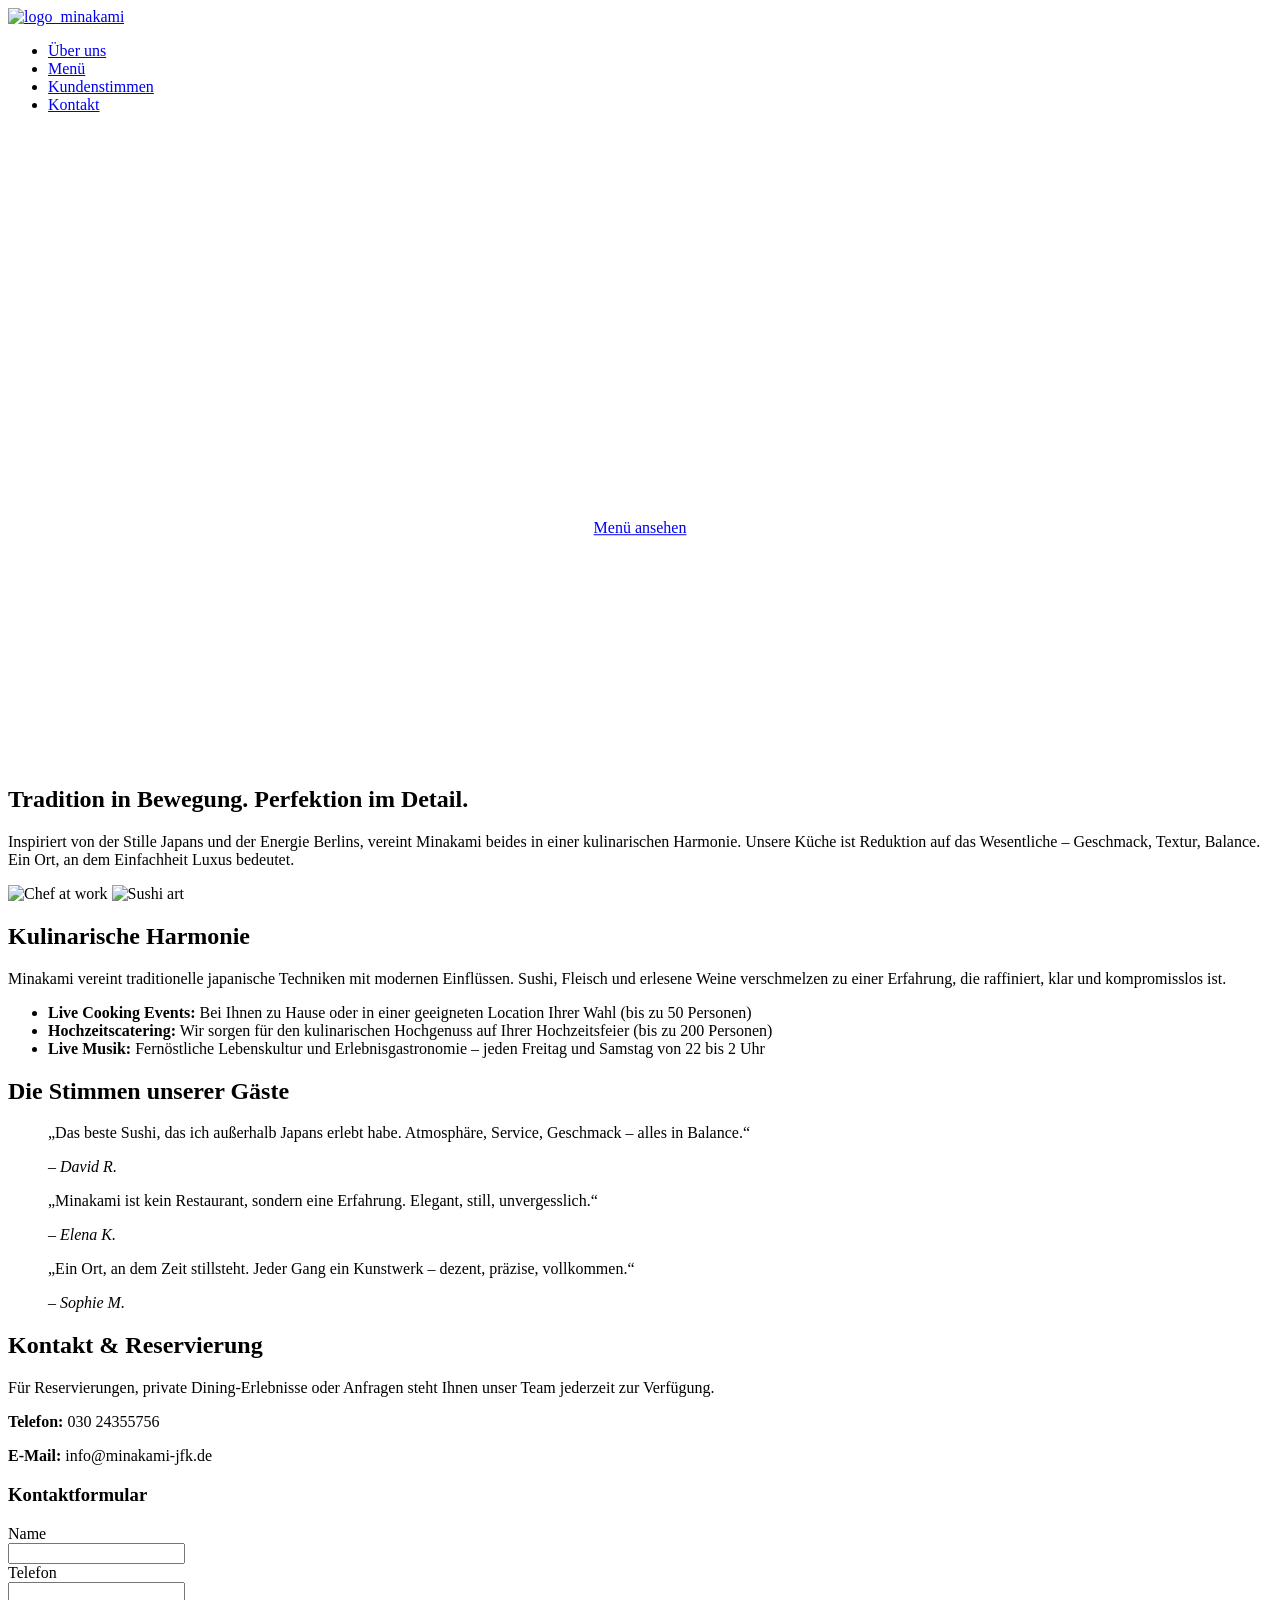
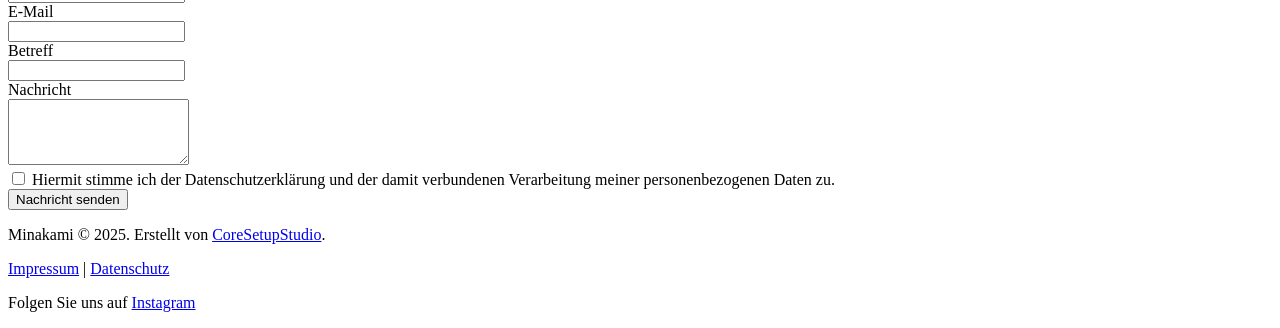
==== index.html @ 7e8dc441 "Update index.html" ====
<!doctype html>
<html lang="de" prefix="og: https://ogp.me/ns#">
<head>
    <meta charset="UTF-8">
    <meta name="viewport" content="width=device-width, initial-scale=1">
    <link rel="profile" href="https://gmpg.org/xfn/11">

    <!-- Suchmaschinen-Optimierung durch Rank Math PRO - https://rankmath.com/ -->
    <title>Start - Minakami</title>
    <link data-rocket-prefetch href="https://fonts.googleapis.com" rel="dns-prefetch">
    <link data-rocket-prefetch href="https://www.google.com" rel="dns-prefetch">
    <meta name="description" content="Exzellenz in ihrer reinsten Form."/>
    <meta name="robots" content="index, follow, max-snippet:-1, max-video-preview:-1, max-image-preview:large"/>
    <link rel="canonical" href="https://www.minakami-jfk.de/" />
    <meta property="og:locale" content="de_DE" />
    <meta property="og:type" content="website" />
    <meta property="og:title" content="Start - Minakami" />
    <meta property="og:description" content="Exzellenz in ihrer reinsten Form." />
    <meta property="og:url" content="https://www.minakami-jfk.de/" />
    <meta property="og:site_name" content="Minakami Japanese Fine Dining" />
    <meta property="og:updated_time" content="2026-02-27T21:55:17+01:00" />
    <meta property="article:published_time" content="2025-10-24T11:38:29+02:00" />
    <meta property="article:modified_time" content="2026-02-27T21:55:17+01:00" />
    <meta name="twitter:card" content="summary_large_image" />
    <meta name="twitter:title" content="Start - Minakami" />
    <meta name="twitter:description" content="Exzellenz in ihrer reinsten Form." />
    <meta name="twitter:label1" content="Verfasst von" />
    <meta name="twitter:data1" content="minakami" />
    <meta name="twitter:label2" content="Lesedauer" />
    <meta name="twitter:data2" content="2 Minuten" />

    <!-- External CSS and fonts loaded from the original site -->
    <link rel="stylesheet" id="hello-elementor-css" href="https://www.minakami-jfk.de/wp-content/themes/hello-elementor/assets/css/theme.css" media="all" />
    <link rel="stylesheet" id="hello-elementor-header-footer-css" href="https://www.minakami-jfk.de/wp-content/themes/hello-elementor/assets/css/header-footer.css" media="all" />
    <link rel="stylesheet" id="elementor-frontend-css" href="https://www.minakami-jfk.de/wp-content/plugins/elementor/assets/css/frontend.min.css" media="all" />
    <link rel="stylesheet" id="elementor-post-51-css" href="https://www.minakami-jfk.de/wp-content/uploads/elementor/css/post-51.css" media="all" />
    <!-- You may add additional CSS links here as needed -->

</head>
<body class="home">
<header>
    <!-- Logo -->
    <a href="https://www.minakami-jfk.de">
        <img src="https://www.minakami-jfk.de/wp-content/uploads/elementor/thumbs/logo_minakami-rd25im71n0nqe51sbo5ex7lgq87cme4g0re6i6dslc.png" title="logo_minakami" alt="logo_minakami" loading="lazy" />
    </a>
    <!-- Navigation menu -->
    <nav>
        <ul>
            <li><a href="#about">Über uns</a></li>
            <li><a href="#menu">Menü</a></li>
            <li><a href="#reviews">Kundenstimmen</a></li>
            <li><a href="#contact">Kontakt</a></li>
        </ul>
    </nav>
</header>

<main>
    <!-- Hero section with background video -->
    <section id="hero" style="position: relative; overflow: hidden;">
        <video autoplay muted loop playsinline style="width:100%; height:100%; object-fit:cover;">
            <source src="https://www.minakami-jfk.de/wp-content/uploads/2025/10/sushi-1080p-2025-08-28-11-09-40-utc.mp4" type="video/mp4" />
        </video>
        <div style="position: absolute; top: 50%; left: 50%; transform: translate(-50%, -50%); text-align:center; color:#fff;">
            <h3>The Essence of Japanese Fusion</h3>
            <h1>Exzellenz in ihrer reinsten Form.</h1>
            <p>Minakami verbindet traditionelle japanische Kochkunst mit moderner Raffinesse. Jedes Gericht ist eine Hommage an Perfektion – geschaffen für jene, die das Besondere suchen.</p>
            <a class="button" href="https://www.minakami-jfk.de/wp-content/uploads/2025/11/Minakami-Speisekarte.pdf" target="_blank">Menü ansehen</a>
        </div>
    </section>

    <!-- About section -->
    <section id="about">
        <h2>Tradition in Bewegung. Perfektion im Detail.</h2>
        <p>Inspiriert von der Stille Japans und der Energie Berlins, vereint Minakami beides in einer kulinarischen Harmonie. Unsere Küche ist Reduktion auf das Wesentliche – Geschmack, Textur, Balance. Ein Ort, an dem Einfachheit Luxus bedeutet.</p>
        <img src="https://www.minakami-jfk.de/wp-content/uploads/2025/10/n5gWB1hw.webp" alt="Chef at work" style="max-width:100%; height:auto;" />
        <img src="https://www.minakami-jfk.de/wp-content/uploads/2025/10/IMG_9687-als-Smartobjekt-1-723x1024-1.jpeg" alt="Sushi art" style="max-width:100%; height:auto;" />
    </section>

    <!-- Services section -->
    <section id="services">
        <h2>Kulinarische Harmonie</h2>
        <p>Minakami vereint traditionelle japanische Techniken mit modernen Einflüssen. Sushi, Fleisch und erlesene Weine verschmelzen zu einer Erfahrung, die raffiniert, klar und kompromisslos ist.</p>
        <ul>
            <li><strong>Live Cooking Events:</strong> Bei Ihnen zu Hause oder in einer geeigneten Location Ihrer Wahl (bis zu 50 Personen)</li>
            <li><strong>Hochzeitscatering:</strong> Wir sorgen für den kulinarischen Hochgenuss auf Ihrer Hochzeitsfeier (bis zu 200 Personen)</li>
            <li><strong>Live Musik:</strong> Fernöstliche Lebenskultur und Erlebnisgastronomie – jeden Freitag und Samstag von 22 bis 2 Uhr</li>
        </ul>
    </section>

    <!-- Reviews section -->
    <section id="reviews">
        <h2>Die Stimmen unserer Gäste</h2>
        <blockquote>
            <p>„Das beste Sushi, das ich außerhalb Japans erlebt habe. Atmosphäre, Service, Geschmack – alles in Balance.“</p>
            <cite>– David R.</cite>
        </blockquote>
        <blockquote>
            <p>„Minakami ist kein Restaurant, sondern eine Erfahrung. Elegant, still, unvergesslich.“</p>
            <cite>– Elena K.</cite>
        </blockquote>
        <blockquote>
            <p>„Ein Ort, an dem Zeit stillsteht. Jeder Gang ein Kunstwerk – dezent, präzise, vollkommen.“</p>
            <cite>– Sophie M.</cite>
        </blockquote>
    </section>

    <!-- Contact section -->
    <section id="contact">
        <h2>Kontakt &amp; Reservierung</h2>
        <p>Für Reservierungen, private Dining-Erlebnisse oder Anfragen steht Ihnen unser Team jederzeit zur Verfügung.</p>
        <p><strong>Telefon:</strong> 030 24355756</p>
        <p><strong>E-Mail:</strong> info@minakami-jfk.de</p>
        <h3>Kontaktformular</h3>
        <form action="#" method="post">
            <label>Name<br><input type="text" name="name" /></label><br>
            <label>Telefon<br><input type="tel" name="phone" /></label><br>
            <label>E-Mail<br><input type="email" name="email" required /></label><br>
            <label>Betreff<br><input type="text" name="subject" required /></label><br>
            <label>Nachricht<br><textarea name="message" rows="4"></textarea></label><br>
            <label><input type="checkbox" name="privacy" required /> Hiermit stimme ich der Datenschutzerklärung und der damit verbundenen Verarbeitung meiner personenbezogenen Daten zu.</label><br>
            <button type="submit">Nachricht senden</button>
        </form>
    </section>
</main>

<footer>
    <p>Minakami © 2025. Erstellt von <a href="https://coresetup.studio.de" target="_blank">CoreSetupStudio</a>.</p>
    <p><a href="https://www.minakami-jfk.de/impressum/">Impressum</a> | <a href="https://www.minakami-jfk.de/datenschutz/">Datenschutz</a></p>
    <p>Folgen Sie uns auf <a href="https://www.instagram.com/minakami_berlin/" target="_blank">Instagram</a></p>
</footer>

</body>
</html>
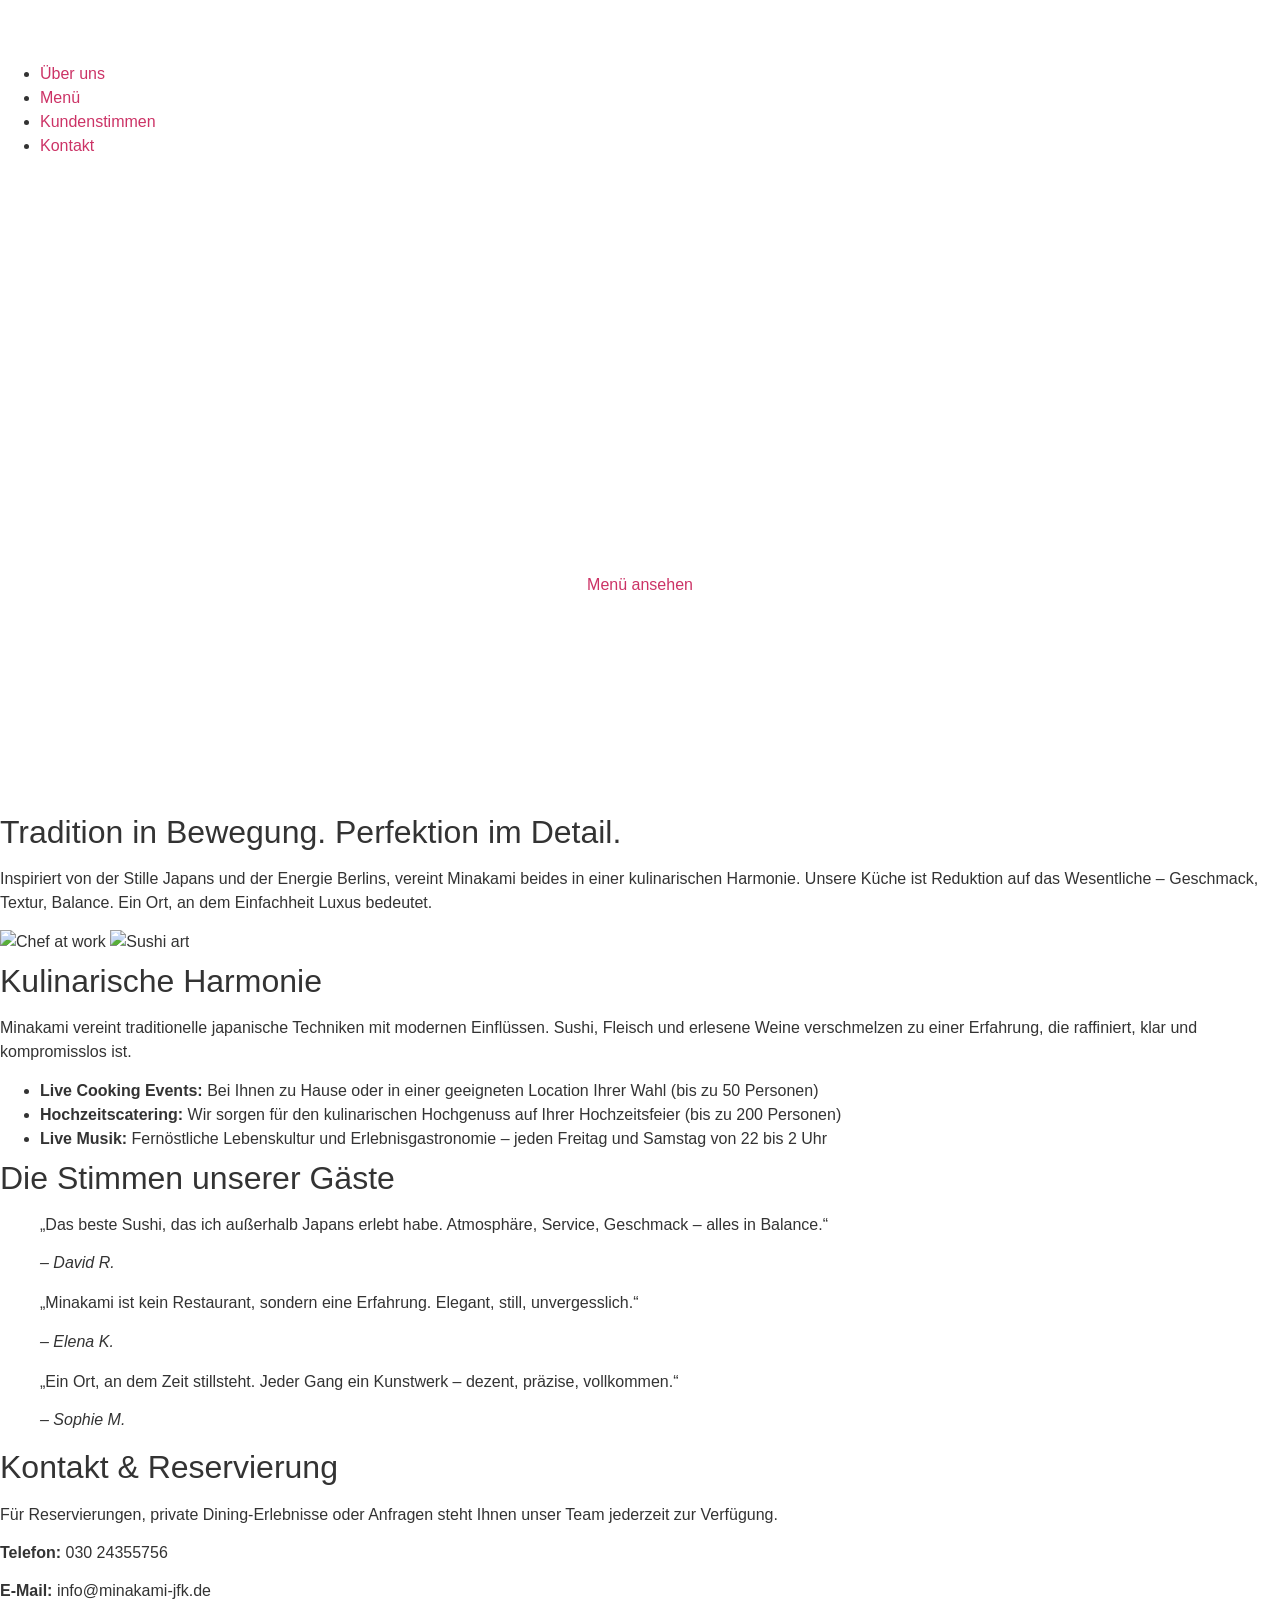
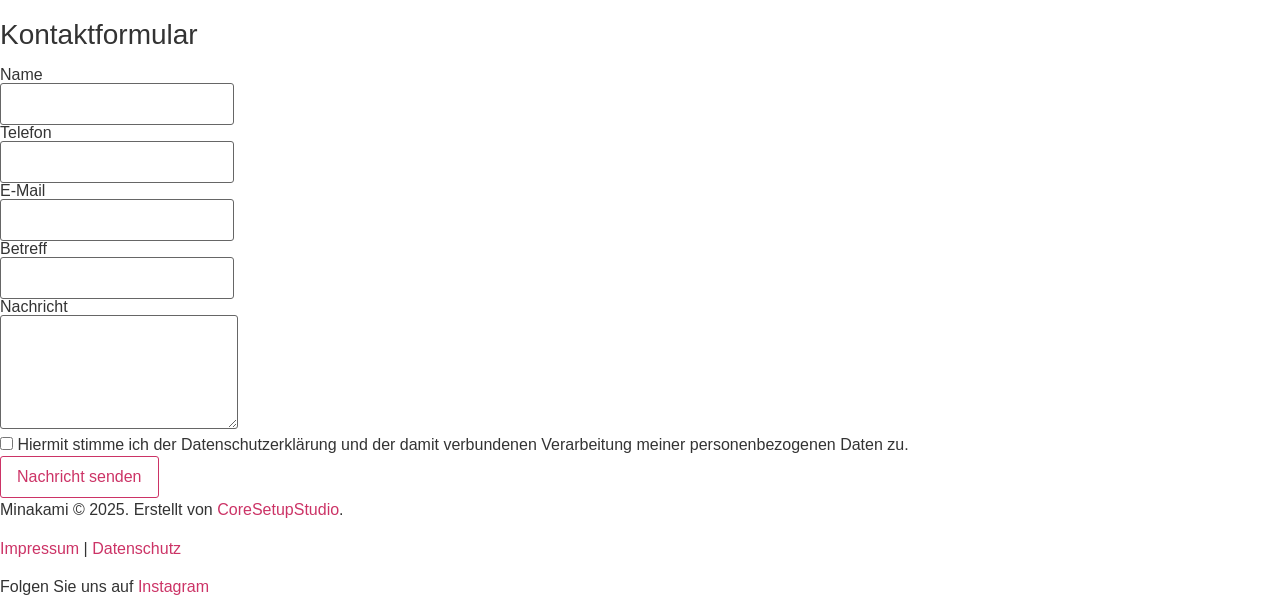
==== commit 1ffa9500: "Update index.html" ====
--- a/index.html
+++ b/index.html
@@ -30,10 +30,10 @@
     <meta name="twitter:data2" content="2 Minuten" />
 
     <!-- External CSS and fonts loaded from the original site -->
-    <link rel="stylesheet" id="hello-elementor-css" href="https://www.minakami-jfk.de/wp-content/themes/hello-elementor/assets/css/theme.css" media="all" />
-    <link rel="stylesheet" id="hello-elementor-header-footer-css" href="https://www.minakami-jfk.de/wp-content/themes/hello-elementor/assets/css/header-footer.css" media="all" />
-    <link rel="stylesheet" id="elementor-frontend-css" href="https://www.minakami-jfk.de/wp-content/plugins/elementor/assets/css/frontend.min.css" media="all" />
-    <link rel="stylesheet" id="elementor-post-51-css" href="https://www.minakami-jfk.de/wp-content/uploads/elementor/css/post-51.css" media="all" />
+    <link rel="stylesheet" id="hello-elementor-css" href="assets/css/theme.css" media="all" />
+    <link rel="stylesheet" id="hello-elementor-header-footer-css" href="assets/css/header-footer.css" media="all" />
+    <link rel="stylesheet" id="elementor-frontend-css" href="assets/css/frontend.min.css" media="all" />
+    <link rel="stylesheet" id="elementor-post-51-css" href="assets/css/post-51.css" media="all" />
     <!-- You may add additional CSS links here as needed -->
 
 </head>
@@ -41,7 +41,7 @@
 <header>
     <!-- Logo -->
     <a href="https://www.minakami-jfk.de">
-        <img src="https://www.minakami-jfk.de/wp-content/uploads/elementor/thumbs/logo_minakami-rd25im71n0nqe51sbo5ex7lgq87cme4g0re6i6dslc.png" title="logo_minakami" alt="logo_minakami" loading="lazy" />
+        <img src="assets/images/logo_minakami.png" title="logo_minakami" alt="logo_minakami" loading="lazy" />
     </a>
     <!-- Navigation menu -->
     <nav>
--- a/assets/css/theme.css
+++ b/assets/css/theme.css
@@ -0,0 +1,339 @@
+.comments-area a,
+.page-content a {
+  text-decoration: underline;
+}
+
+.alignright {
+  float: right;
+  margin-left: 1rem;
+}
+
+.alignleft {
+  float: left;
+  margin-right: 1rem;
+}
+
+.aligncenter {
+  clear: both;
+  display: block;
+  margin-inline: auto;
+}
+
+.alignwide {
+  margin-inline: -80px;
+}
+
+.alignfull {
+  margin-inline: calc(50% - 50vw);
+  max-width: 100vw;
+}
+
+.alignfull,
+.alignfull img {
+  width: 100vw;
+}
+
+.wp-caption {
+  margin-block-end: 1.25rem;
+  max-width: 100%;
+}
+
+.wp-caption.alignleft {
+  margin: 5px 20px 20px 0;
+}
+
+.wp-caption.alignright {
+  margin: 5px 0 20px 20px;
+}
+
+.wp-caption img {
+  display: block;
+  margin-inline: auto;
+}
+
+.wp-caption-text {
+  margin: 0;
+}
+
+.gallery-caption {
+  display: block;
+  font-size: 0.8125rem;
+  line-height: 1.5;
+  margin: 0;
+  padding: 0.75rem;
+}
+
+.pagination {
+  display: flex;
+  justify-content: space-between;
+  margin: 20px auto;
+}
+
+.sticky {
+  display: block;
+  position: relative;
+}
+
+.bypostauthor {
+  font-size: inherit;
+}
+
+.hide {
+  display: none !important;
+}
+
+.post-password-form {
+  margin: 50px auto;
+  max-width: 500px;
+}
+
+.post-password-form p {
+  align-items: flex-end;
+  display: flex;
+  width: 100%;
+}
+
+.post-password-form [type=submit] {
+  margin-inline-start: 3px;
+}
+
+.screen-reader-text {
+  clip: rect(1px, 1px, 1px, 1px);
+  height: 1px;
+  overflow: hidden;
+  position: absolute !important;
+  width: 1px;
+  word-wrap: normal !important;
+}
+
+.screen-reader-text:focus {
+  background-color: #eee;
+  clip: auto !important;
+  clip-path: none;
+  color: #333;
+  display: block;
+  font-size: 1rem;
+  height: auto;
+  left: 5px;
+  line-height: normal;
+  padding: 12px 24px;
+  text-decoration: none;
+  top: 5px;
+  width: auto;
+  z-index: 100000;
+}
+
+.post .entry-title a {
+  text-decoration: none;
+}
+
+.post .wp-post-image {
+  max-height: 500px;
+  -o-object-fit: cover;
+  object-fit: cover;
+  width: 100%;
+}
+
+@media (max-width: 991px) {
+  .post .wp-post-image {
+    max-height: 400px;
+  }
+}
+
+@media (max-width: 575px) {
+  .post .wp-post-image {
+    max-height: 300px;
+  }
+}
+
+#comments .comment-list {
+  font-size: 0.9em;
+  list-style: none;
+  margin: 0;
+  padding: 0;
+}
+
+#comments .comment,
+#comments .pingback {
+  position: relative;
+}
+
+#comments .comment .comment-body,
+#comments .pingback .comment-body {
+  border-block-end: 1px solid #ccc;
+  display: flex;
+  flex-direction: column;
+  padding-block-end: 30px;
+  padding-block-start: 30px;
+  padding-inline-end: 0;
+  padding-inline-start: 60px;
+}
+
+#comments .comment .avatar,
+#comments .pingback .avatar {
+  border-radius: 50%;
+  left: 0;
+  margin-inline-end: 10px;
+  position: absolute;
+}
+
+body.rtl #comments .comment .avatar,
+body.rtl #comments .pingback .avatar,
+html[dir=rtl] #comments .comment .avatar,
+html[dir=rtl] #comments .pingback .avatar {
+  left: auto;
+  right: 0;
+}
+
+#comments .comment-meta {
+  display: flex;
+  justify-content: space-between;
+  margin-block-end: 0.9rem;
+}
+
+#comments .comment-metadata,
+#comments .reply {
+  font-size: 11px;
+  line-height: 1;
+}
+
+#comments .children {
+  list-style: none;
+  margin: 0;
+  padding-inline-start: 30px;
+  position: relative;
+}
+
+#comments .children li:last-child {
+  padding-block-end: 0;
+}
+
+#comments ol.comment-list .children:before {
+  content: "↪";
+  display: inline-block;
+  font-size: 1em;
+  font-weight: 400;
+  left: 0;
+  line-height: 100%;
+  position: absolute;
+  top: 45px;
+  width: auto;
+}
+
+body.rtl #comments ol.comment-list .children:before,
+html[dir=rtl] #comments ol.comment-list .children:before {
+  content: "↩";
+  left: auto;
+  right: 0;
+}
+
+@media (min-width: 768px) {
+  #comments .comment-author,
+  #comments .comment-metadata {
+    line-height: 1;
+  }
+}
+
+@media (max-width: 767px) {
+  #comments .comment .comment-body {
+    padding: 30px 0;
+  }
+  #comments .children {
+    padding-inline-start: 20px;
+  }
+  #comments .comment .avatar {
+    float: left;
+    position: inherit;
+  }
+  body.rtl #comments .comment .avatar,
+  html[dir=rtl] #comments .comment .avatar {
+    float: right;
+  }
+}
+
+.page-header .entry-title,
+.site-footer .footer-inner,
+.site-footer:not(.dynamic-footer),
+.site-header .header-inner,
+.site-header:not(.dynamic-header),
+body:not([class*=elementor-page-]) .site-main {
+  margin-inline-end: auto;
+  margin-inline-start: auto;
+  width: 100%;
+}
+
+@media (max-width: 575px) {
+  .page-header .entry-title,
+  .site-footer .footer-inner,
+  .site-footer:not(.dynamic-footer),
+  .site-header .header-inner,
+  .site-header:not(.dynamic-header),
+  body:not([class*=elementor-page-]) .site-main {
+    padding-inline-end: 10px;
+    padding-inline-start: 10px;
+  }
+}
+
+@media (min-width: 576px) {
+  .page-header .entry-title,
+  .site-footer .footer-inner,
+  .site-footer:not(.dynamic-footer),
+  .site-header .header-inner,
+  .site-header:not(.dynamic-header),
+  body:not([class*=elementor-page-]) .site-main {
+    max-width: 500px;
+  }
+  .site-footer.footer-full-width .footer-inner,
+  .site-header.header-full-width .header-inner {
+    max-width: 100%;
+  }
+}
+
+@media (min-width: 768px) {
+  .page-header .entry-title,
+  .site-footer .footer-inner,
+  .site-footer:not(.dynamic-footer),
+  .site-header .header-inner,
+  .site-header:not(.dynamic-header),
+  body:not([class*=elementor-page-]) .site-main {
+    max-width: 600px;
+  }
+  .site-footer.footer-full-width,
+  .site-header.header-full-width {
+    max-width: 100%;
+  }
+}
+
+@media (min-width: 992px) {
+  .page-header .entry-title,
+  .site-footer .footer-inner,
+  .site-footer:not(.dynamic-footer),
+  .site-header .header-inner,
+  .site-header:not(.dynamic-header),
+  body:not([class*=elementor-page-]) .site-main {
+    max-width: 800px;
+  }
+  .site-footer.footer-full-width,
+  .site-header.header-full-width {
+    max-width: 100%;
+  }
+}
+
+@media (min-width: 1200px) {
+  .page-header .entry-title,
+  .site-footer .footer-inner,
+  .site-footer:not(.dynamic-footer),
+  .site-header .header-inner,
+  .site-header:not(.dynamic-header),
+  body:not([class*=elementor-page-]) .site-main {
+    max-width: 1140px;
+  }
+  .site-footer.footer-full-width,
+  .site-header.header-full-width {
+    max-width: 100%;
+  }
+}
+
+.site-header + .elementor {
+  min-height: calc(100vh - 320px);
+}
--- a/assets/css/header-footer.css
+++ b/assets/css/header-footer.css
@@ -0,0 +1,336 @@
+.site-header {
+  display: flex;
+  flex-wrap: wrap;
+  justify-content: space-between;
+  padding-block-end: 1rem;
+  padding-block-start: 1rem;
+  position: relative;
+}
+.site-header .site-title {
+  font-size: 2.5rem;
+  font-weight: 500;
+  line-height: 1.2;
+}
+.site-header .site-branding {
+  display: flex;
+  flex-direction: column;
+  gap: 0.5rem;
+  justify-content: center;
+}
+.site-header .header-inner {
+  display: flex;
+  flex-wrap: wrap;
+  justify-content: space-between;
+}
+.site-header .header-inner .custom-logo-link {
+  display: block;
+}
+.site-header .header-inner .site-branding .site-description,
+.site-header .header-inner .site-branding .site-title {
+  margin: 0;
+}
+.site-header .header-inner .site-branding .site-logo img {
+  display: block;
+}
+.site-header .header-inner .site-branding.show-logo .site-title,
+.site-header .header-inner .site-branding.show-title .site-logo {
+  display: none !important;
+}
+.site-header.header-inverted .header-inner {
+  flex-direction: row-reverse;
+}
+.site-header.header-inverted .header-inner .site-branding {
+  text-align: end;
+}
+.site-header.header-stacked .header-inner {
+  align-items: center;
+  flex-direction: column;
+  text-align: center;
+}
+
+.site-footer {
+  padding-block-end: 1rem;
+  padding-block-start: 1rem;
+  position: relative;
+}
+.site-footer .site-title {
+  font-size: 1.5rem;
+  font-weight: 500;
+  line-height: 1.2;
+}
+.site-footer .site-branding {
+  display: flex;
+  flex-direction: column;
+  gap: 0.5rem;
+  justify-content: center;
+}
+.site-footer .footer-inner {
+  display: flex;
+  flex-wrap: wrap;
+  justify-content: space-between;
+}
+.site-footer .footer-inner .custom-logo-link {
+  display: block;
+}
+.site-footer .footer-inner .site-branding .site-description,
+.site-footer .footer-inner .site-branding .site-title {
+  margin: 0;
+}
+.site-footer .footer-inner .site-branding .site-logo img {
+  display: block;
+}
+.site-footer .footer-inner .site-branding.show-logo .site-title,
+.site-footer .footer-inner .site-branding.show-title .site-logo {
+  display: none !important;
+}
+.site-footer .footer-inner .copyright {
+  align-items: center;
+  display: flex;
+  justify-content: flex-end;
+}
+.site-footer .footer-inner .copyright p {
+  margin: 0;
+}
+.site-footer.footer-inverted .footer-inner {
+  flex-direction: row-reverse;
+}
+.site-footer.footer-inverted .footer-inner .site-branding {
+  text-align: end;
+}
+.site-footer.footer-stacked .footer-inner {
+  align-items: center;
+  flex-direction: column;
+  text-align: center;
+}
+.site-footer.footer-stacked .footer-inner .site-branding .site-title {
+  text-align: center;
+}
+.site-footer.footer-stacked .footer-inner .site-navigation .menu {
+  padding: 0;
+}
+
+@media (max-width: 576px) {
+  .site-footer:not(.footer-stacked) .footer-inner .copyright,
+  .site-footer:not(.footer-stacked) .footer-inner .site-branding,
+  .site-footer:not(.footer-stacked) .footer-inner .site-navigation {
+    display: block;
+    max-width: none;
+    text-align: center;
+    width: 100%;
+  }
+  .site-footer .footer-inner .site-navigation ul.menu {
+    justify-content: center;
+  }
+  .site-footer .footer-inner .site-navigation ul.menu li {
+    display: inline-block;
+  }
+}
+
+.site-header.header-stacked .site-navigation-toggle-holder {
+  justify-content: center;
+  max-width: 100%;
+}
+.site-header.menu-layout-dropdown .site-navigation {
+  display: none;
+}
+
+.site-navigation-toggle-holder {
+  align-items: center;
+  display: flex;
+  padding: 8px 15px;
+}
+.site-navigation-toggle-holder .site-navigation-toggle {
+  align-items: center;
+  background-color: rgba(0, 0, 0, 0.05);
+  border: 0 solid;
+  border-radius: 3px;
+  color: #494c4f;
+  cursor: pointer;
+  display: flex;
+  justify-content: center;
+  padding: 0.5rem;
+}
+.site-navigation-toggle-holder .site-navigation-toggle-icon {
+  display: block;
+  width: 1.25rem;
+}
+.site-navigation-toggle-holder .site-navigation-toggle-icon:after,
+.site-navigation-toggle-holder .site-navigation-toggle-icon:before {
+  background-color: currentColor;
+  border-radius: 3px;
+  content: "";
+  display: block;
+  height: 3px;
+  transition: all 0.2s ease-in-out;
+}
+.site-navigation-toggle-holder .site-navigation-toggle-icon:before {
+  box-shadow: 0 0.35rem 0 currentColor;
+  margin-block-end: 0.5rem;
+}
+.site-navigation-toggle-holder .site-navigation-toggle[aria-expanded=true] .site-navigation-toggle-icon:before {
+  box-shadow: none;
+  transform: translateY(0.35rem) rotate(45deg);
+}
+.site-navigation-toggle-holder .site-navigation-toggle[aria-expanded=true] .site-navigation-toggle-icon:after {
+  transform: translateY(-0.35rem) rotate(-45deg);
+}
+
+.site-navigation {
+  align-items: center;
+  display: flex;
+}
+.site-navigation ul.menu,
+.site-navigation ul.menu ul {
+  list-style-type: none;
+  padding: 0;
+}
+.site-navigation ul.menu {
+  display: flex;
+  flex-wrap: wrap;
+}
+.site-navigation ul.menu li {
+  display: flex;
+  position: relative;
+}
+.site-navigation ul.menu li a {
+  display: block;
+  padding: 8px 15px;
+}
+.site-navigation ul.menu li.menu-item-has-children {
+  padding-inline-end: 15px;
+}
+.site-navigation ul.menu li.menu-item-has-children:after {
+  align-items: center;
+  color: #666;
+  content: "▾";
+  display: flex;
+  font-size: 1.5em;
+  justify-content: center;
+  text-decoration: none;
+}
+.site-navigation ul.menu li.menu-item-has-children:focus-within > ul {
+  display: block;
+}
+.site-navigation ul.menu li ul {
+  background: #fff;
+  display: none;
+  left: 0;
+  min-width: 150px;
+  position: absolute;
+  top: 100%;
+  z-index: 2;
+}
+.site-navigation ul.menu li ul li {
+  border-block-end: 1px solid #eee;
+}
+.site-navigation ul.menu li ul li:last-child {
+  border-block-end: none;
+}
+.site-navigation ul.menu li ul li.menu-item-has-children a {
+  flex-grow: 1;
+}
+.site-navigation ul.menu li ul li.menu-item-has-children:after {
+  transform: translateY(-50%) rotate(-90deg);
+}
+.site-navigation ul.menu li ul ul {
+  left: 100%;
+  top: 0;
+}
+.site-navigation ul.menu li:hover > ul {
+  display: block;
+}
+
+footer .site-navigation ul.menu li ul {
+  bottom: 100%;
+  top: auto;
+}
+footer .site-navigation ul.menu li ul ul {
+  bottom: 0;
+}
+footer .site-navigation ul.menu a {
+  padding: 5px 15px;
+}
+
+.site-navigation-dropdown {
+  bottom: 0;
+  left: 0;
+  margin-block-start: 10px;
+  position: absolute;
+  transform-origin: top;
+  transition: max-height 0.3s, transform 0.3s;
+  width: 100%;
+  z-index: 10000;
+}
+.site-navigation-toggle-holder:not(.elementor-active) + .site-navigation-dropdown {
+  max-height: 0;
+  transform: scaleY(0);
+}
+.site-navigation-toggle-holder.elementor-active + .site-navigation-dropdown {
+  max-height: 100vh;
+  transform: scaleY(1);
+}
+.site-navigation-dropdown ul {
+  padding: 0;
+}
+.site-navigation-dropdown ul.menu {
+  background: #fff;
+  margin: 0;
+  padding: 0;
+  position: absolute;
+  width: 100%;
+}
+.site-navigation-dropdown ul.menu li {
+  display: block;
+  position: relative;
+  width: 100%;
+}
+.site-navigation-dropdown ul.menu li a {
+  background: #fff;
+  box-shadow: inset 0 -1px 0 rgba(0, 0, 0, 0.102);
+  color: #55595c;
+  display: block;
+  padding: 20px;
+}
+.site-navigation-dropdown ul.menu li.current-menu-item a {
+  background: #55595c;
+  color: #fff;
+}
+.site-navigation-dropdown ul.menu > li li {
+  max-height: 0;
+  transform: scaleY(0);
+  transform-origin: top;
+  transition: max-height 0.3s, transform 0.3s;
+}
+.site-navigation-dropdown ul.menu li.elementor-active > ul > li {
+  max-height: 100vh;
+  transform: scaleY(1);
+}
+
+@media (max-width: 576px) {
+  .site-header.menu-dropdown-mobile:not(.menu-layout-dropdown) .site-navigation {
+    display: none !important;
+  }
+}
+@media (min-width: 768px) {
+  .site-header.menu-dropdown-mobile:not(.menu-layout-dropdown) .site-navigation-toggle-holder {
+    display: none !important;
+  }
+}
+@media (min-width: 576px) and (max-width: 767px) {
+  .site-header.menu-dropdown-mobile:not(.menu-layout-dropdown) .site-navigation {
+    display: none !important;
+  }
+}
+@media (min-width: 992px) {
+  .site-header.menu-dropdown-tablet:not(.menu-layout-dropdown) .site-navigation-toggle-holder {
+    display: none !important;
+  }
+}
+@media (max-width: 992px) {
+  .site-header.menu-dropdown-tablet:not(.menu-layout-dropdown) .site-navigation {
+    display: none !important;
+  }
+}
+.site-header.menu-dropdown-none:not(.menu-layout-dropdown) .site-navigation-toggle-holder {
+  display: none !important;
+}
--- a/assets/css/frontend.min.css
+++ b/assets/css/frontend.min.css
@@ -0,0 +1,242 @@
+html{
+  line-height:1.15;
+  -webkit-text-size-adjust:100%
+}*,:after,:before{
+  box-sizing:border-box
+}body{
+  background-color:#fff;
+  color:#333;
+  font-family:-apple-system,BlinkMacSystemFont,Segoe UI,Roboto,Helvetica Neue,Arial,Noto Sans,sans-serif,Apple Color Emoji,Segoe UI Emoji,Segoe UI Symbol,Noto Color Emoji;
+  font-size:1rem;
+  font-weight:400;
+  line-height:1.5;
+  margin:0;
+  -webkit-font-smoothing:antialiased;
+  -moz-osx-font-smoothing:grayscale
+}h1,h2,h3,h4,h5,h6{
+  color:inherit;
+  font-family:inherit;
+  font-weight:500;
+  line-height:1.2;
+  margin-block-end:1rem;
+  margin-block-start:.5rem
+}h1{
+  font-size:2.5rem
+}h2{
+  font-size:2rem
+}h3{
+  font-size:1.75rem
+}h4{
+  font-size:1.5rem
+}h5{
+  font-size:1.25rem
+}h6{
+  font-size:1rem
+}p{
+  margin-block-end:.9rem;
+  margin-block-start:0
+}hr{
+  box-sizing:content-box;
+  height:0;
+  overflow:visible
+}pre{
+  font-family:monospace,monospace;
+  font-size:1em;
+  white-space:pre-wrap
+}a{
+  background-color:transparent;
+  color:#c36;
+  text-decoration:none
+}a:active,a:hover{
+  color:#336
+}a:not([href]):not([tabindex]),a:not([href]):not([tabindex]):focus,a:not([href]):not([tabindex]):hover{
+  color:inherit;
+  text-decoration:none
+}a:not([href]):not([tabindex]):focus{
+  outline:0
+}abbr[title]{
+  border-block-end:none;
+  -webkit-text-decoration:underline dotted;
+  text-decoration:underline dotted
+}b,strong{
+  font-weight:bolder
+}code,kbd,samp{
+  font-family:monospace,monospace;
+  font-size:1em
+}small{
+  font-size:80%
+}sub,sup{
+  font-size:75%;
+  line-height:0;
+  position:relative;
+  vertical-align:baseline
+}sub{
+  bottom:-.25em
+}sup{
+  top:-.5em
+}img{
+  border-style:none;
+  height:auto;
+  max-width:100%
+}details{
+  display:block
+}summary{
+  display:list-item
+}figcaption{
+  color:#333;
+  font-size:16px;
+  font-style:italic;
+  font-weight:400;
+  line-height:1.4
+}[hidden],template{
+  display:none
+}@media print{
+  *,:after,:before{
+    background:transparent!important;
+    box-shadow:none!important;
+    color:#000!important;
+    text-shadow:none!important
+  }a,a:visited{
+    text-decoration:underline
+  }a[href]:after{
+    content:" (" attr(href) ")"
+  }abbr[title]:after{
+    content:" (" attr(title) ")"
+  }a[href^="#"]:after,a[href^="javascript:"]:after{
+    content:""
+  }pre{
+    white-space:pre-wrap!important
+  }blockquote,pre{
+    -moz-column-break-inside:avoid;
+    border:1px solid #ccc;
+    break-inside:avoid
+  }thead{
+    display:table-header-group
+  }img,tr{
+    -moz-column-break-inside:avoid;
+    break-inside:avoid
+  }h2,h3,p{
+    orphans:3;
+    widows:3
+  }h2,h3{
+    -moz-column-break-after:avoid;
+    break-after:avoid
+  }
+}label{
+  display:inline-block;
+  line-height:1;
+  vertical-align:middle
+}button,input,optgroup,select,textarea{
+  font-family:inherit;
+  font-size:1rem;
+  line-height:1.5;
+  margin:0
+}input[type=date],input[type=email],input[type=number],input[type=password],input[type=search],input[type=tel],input[type=text],input[type=url],select,textarea{
+  border:1px solid #666;
+  border-radius:3px;
+  padding:.5rem 1rem;
+  transition:all .3s;
+  width:100%
+}input[type=date]:focus,input[type=email]:focus,input[type=number]:focus,input[type=password]:focus,input[type=search]:focus,input[type=tel]:focus,input[type=text]:focus,input[type=url]:focus,select:focus,textarea:focus{
+  border-color:#333
+}button,input{
+  overflow:visible
+}button,select{
+  text-transform:none
+}[type=button],[type=reset],[type=submit],button{
+  -webkit-appearance:button;
+  width:auto
+}[type=button],[type=submit],button{
+  background-color:transparent;
+  border:1px solid #c36;
+  border-radius:3px;
+  color:#c36;
+  display:inline-block;
+  font-size:1rem;
+  font-weight:400;
+  padding:.5rem 1rem;
+  text-align:center;
+  transition:all .3s;
+  -webkit-user-select:none;
+  -moz-user-select:none;
+  user-select:none;
+  white-space:nowrap
+}[type=button]:focus:not(:focus-visible),[type=submit]:focus:not(:focus-visible),button:focus:not(:focus-visible){
+  outline:none
+}[type=button]:focus,[type=button]:hover,[type=submit]:focus,[type=submit]:hover,button:focus,button:hover{
+  background-color:#c36;
+  color:#fff;
+  text-decoration:none
+}[type=button]:not(:disabled),[type=submit]:not(:disabled),button:not(:disabled){
+  cursor:pointer
+}fieldset{
+  padding:.35em .75em .625em
+}legend{
+  box-sizing:border-box;
+  color:inherit;
+  display:table;
+  max-width:100%;
+  padding:0;
+  white-space:normal
+}progress{
+  vertical-align:baseline
+}textarea{
+  overflow:auto;
+  resize:vertical
+}[type=checkbox],[type=radio]{
+  box-sizing:border-box;
+  padding:0
+}[type=number]::-webkit-inner-spin-button,[type=number]::-webkit-outer-spin-button{
+  height:auto
+}[type=search]{
+  -webkit-appearance:textfield;
+  outline-offset:-2px
+}[type=search]::-webkit-search-decoration{
+  -webkit-appearance:none
+}::-webkit-file-upload-button{
+  -webkit-appearance:button;
+  font:inherit
+}select{
+  display:block
+}table{
+  background-color:transparent;
+  border-collapse:collapse;
+  border-spacing:0;
+  font-size:.9em;
+  margin-block-end:15px;
+  width:100%
+}table td,table th{
+  border:1px solid hsla(0,0%,50%,.502);
+  line-height:1.5;
+  padding:15px;
+  vertical-align:top
+}table th{
+  font-weight:700
+}table tfoot th,table thead th{
+  font-size:1em
+}table caption+thead tr:first-child td,table caption+thead tr:first-child th,table colgroup+thead tr:first-child td,table colgroup+thead tr:first-child th,table thead:first-child tr:first-child td,table thead:first-child tr:first-child th{
+  border-block-start:1px solid hsla(0,0%,50%,.502)
+}table tbody>tr:nth-child(odd)>td,table tbody>tr:nth-child(odd)>th{
+  background-color:hsla(0,0%,50%,.071)
+}table tbody tr:hover>td,table tbody tr:hover>th{
+  background-color:hsla(0,0%,50%,.102)
+}table tbody+tbody{
+  border-block-start:2px solid hsla(0,0%,50%,.502)
+}@media(max-width:767px){
+  table table{
+    font-size:.8em
+  }table table td,table table th{
+    line-height:1.3;
+    padding:7px
+  }table table th{
+    font-weight:400
+  }
+}dd,dl,dt,li,ol,ul{
+  background:transparent;
+  border:0;
+  font-size:100%;
+  margin-block-end:0;
+  margin-block-start:0;
+  outline:0;
+  vertical-align:baseline
+}
--- a/assets/css/post-51.css
+++ b/assets/css/post-51.css
@@ -0,0 +1,353 @@
+.elementor-kit-51{
+  --e-global-color-primary:#3E4449;
+  --e-global-color-secondary:#242021;
+  --e-global-color-text:#FFFFFF;
+  --e-global-color-accent:#FFFFFF2B;
+  --e-global-color-d49ac81:#FFD700;
+  --e-global-color-332724a:#242021;
+  --e-global-color-4d462f5:#DCDCDE;
+  --e-global-color-cfa1f76:#FAF9FD;
+  --e-global-color-044b931:#242021;
+  --e-global-color-bb890b8:#3E4449;
+  --e-global-color-639e8dd:#FFD700;
+  --e-global-color-116ad20:#C52525;
+  --e-global-color-36132b6:#E0E0E0;
+  --e-global-typography-primary-font-family:"Mulish";
+  --e-global-typography-primary-font-size:48.83px;
+  --e-global-typography-primary-font-weight:300;
+  --e-global-typography-primary-line-height:1em;
+  --e-global-typography-primary-letter-spacing:-2px;
+  --e-global-typography-secondary-font-family:"Mulish";
+  --e-global-typography-secondary-font-size:39.06px;
+  --e-global-typography-secondary-font-weight:300;
+  --e-global-typography-secondary-line-height:1.1em;
+  --e-global-typography-text-font-family:"Poppins";
+  --e-global-typography-text-font-size:16px;
+  --e-global-typography-text-font-weight:400;
+  --e-global-typography-accent-font-family:"Poppins";
+  --e-global-typography-accent-font-size:16px;
+  --e-global-typography-accent-font-weight:400;
+  --e-global-typography-b2ce6af-font-family:"Poppins";
+  --e-global-typography-b2ce6af-font-size:16px;
+  --e-global-typography-b2ce6af-font-weight:400;
+  --e-global-typography-b2ce6af-text-transform:none;
+  --e-global-typography-b2ce6af-font-style:normal;
+  --e-global-typography-b2ce6af-line-height:1.5em;
+  --e-global-typography-69c152f-font-family:"Poppins";
+  --e-global-typography-69c152f-font-size:14px;
+  --e-global-typography-69c152f-font-weight:400;
+  --e-global-typography-69c152f-line-height:1.6em;
+  --e-global-typography-520c191-font-family:"Poppins";
+  --e-global-typography-520c191-font-size:16px;
+  --e-global-typography-520c191-font-weight:600;
+  --e-global-typography-520c191-line-height:1.5em;
+  --e-global-typography-583e54c-font-family:"Mulish";
+  --e-global-typography-583e54c-font-size:48.83px;
+  --e-global-typography-583e54c-font-weight:300;
+  --e-global-typography-583e54c-line-height:1em;
+  --e-global-typography-583e54c-letter-spacing:-2px;
+  --e-global-typography-5d167aa-font-family:"Mulish";
+  --e-global-typography-5d167aa-font-size:39.06px;
+  --e-global-typography-5d167aa-font-weight:300;
+  --e-global-typography-5d167aa-line-height:1.1em;
+  --e-global-typography-5d167aa-letter-spacing:-2px;
+  --e-global-typography-d3dae9a-font-family:"Mulish";
+  --e-global-typography-d3dae9a-font-size:31.25px;
+  --e-global-typography-d3dae9a-font-weight:300;
+  --e-global-typography-d3dae9a-text-transform:none;
+  --e-global-typography-d3dae9a-font-style:normal;
+  --e-global-typography-d3dae9a-line-height:1.2em;
+  --e-global-typography-d3dae9a-letter-spacing:-1px;
+  --e-global-typography-83682a1-font-family:"Mulish";
+  --e-global-typography-83682a1-font-size:25px;
+  --e-global-typography-83682a1-font-weight:300;
+  --e-global-typography-83682a1-text-transform:none;
+  --e-global-typography-83682a1-font-style:normal;
+  --e-global-typography-83682a1-line-height:1.3em;
+  --e-global-typography-7044a64-font-family:"Mulish";
+  --e-global-typography-7044a64-font-size:20px;
+  --e-global-typography-7044a64-font-weight:700;
+  --e-global-typography-7044a64-line-height:1.4em;
+  --e-global-typography-84ca66e-font-family:"Mulish";
+  --e-global-typography-84ca66e-font-size:16px;
+  --e-global-typography-84ca66e-font-weight:400;
+  --e-global-typography-84ca66e-text-transform:uppercase;
+  --e-global-typography-84ca66e-line-height:1.5em;
+  --e-global-typography-84ca66e-letter-spacing:2px;
+  --e-global-typography-112b6c4-font-family:"Poppins";
+  --e-global-typography-112b6c4-font-size:13px;
+  --e-global-typography-112b6c4-font-weight:400;
+  --e-global-typography-a435f28-font-family:"Poppins";
+  --e-global-typography-a435f28-font-size:80px;
+  --e-global-typography-a435f28-font-weight:600;
+  --e-global-typography-a435f28-line-height:1em;
+  --e-global-typography-a435f28-letter-spacing:-2px;
+  color:var( --e-global-color-primary );
+  font-family:var( --e-global-typography-b2ce6af-font-family ), Sans-serif;
+  font-size:var( --e-global-typography-b2ce6af-font-size );
+  font-weight:var( --e-global-typography-b2ce6af-font-weight );
+  text-transform:var( --e-global-typography-b2ce6af-text-transform );
+  font-style:var( --e-global-typography-b2ce6af-font-style );
+  line-height:var( --e-global-typography-b2ce6af-line-height );
+  
+}.elementor-kit-51 button,.elementor-kit-51 input[type="button"],.elementor-kit-51 input[type="submit"],.elementor-kit-51 .elementor-button{
+  background-color:var( --e-global-color-d49ac81 );
+  color:var( --e-global-color-text );
+  border-style:solid;
+  border-width:0px 0px 0px 0px;
+  border-color:var( --e-global-color-d49ac81 );
+  border-radius:0px 0px 0px 0px;
+  
+}.elementor-kit-51 button:hover,.elementor-kit-51 button:focus,.elementor-kit-51 input[type="button"]:hover,.elementor-kit-51 input[type="button"]:focus,.elementor-kit-51 input[type="submit"]:hover,.elementor-kit-51 input[type="submit"]:focus,.elementor-kit-51 .elementor-button:hover,.elementor-kit-51 .elementor-button:focus{
+  background-color:var( --e-global-color-332724a );
+  color:var( --e-global-color-text );
+  border-style:solid;
+  border-width:0px 0px 0px 0px;
+  border-color:var( --e-global-color-332724a );
+  
+}.elementor-kit-51 e-page-transition{
+  background-color:#FFBC7D;
+  
+}.elementor-kit-51 a{
+  color:var( --e-global-color-primary );
+  
+}.elementor-kit-51 a:hover{
+  color:var( --e-global-color-116ad20 );
+  
+}.elementor-kit-51 h1{
+  color:var( --e-global-color-text );
+  font-family:var( --e-global-typography-583e54c-font-family ), Sans-serif;
+  font-size:var( --e-global-typography-583e54c-font-size );
+  font-weight:var( --e-global-typography-583e54c-font-weight );
+  line-height:var( --e-global-typography-583e54c-line-height );
+  letter-spacing:var( --e-global-typography-583e54c-letter-spacing );
+  
+}.elementor-kit-51 h2{
+  color:var( --e-global-color-text );
+  font-family:var( --e-global-typography-5d167aa-font-family ), Sans-serif;
+  font-size:var( --e-global-typography-5d167aa-font-size );
+  font-weight:var( --e-global-typography-5d167aa-font-weight );
+  line-height:var( --e-global-typography-5d167aa-line-height );
+  letter-spacing:var( --e-global-typography-5d167aa-letter-spacing );
+  
+}.elementor-kit-51 h3{
+  color:var( --e-global-color-text );
+  font-family:var( --e-global-typography-d3dae9a-font-family ), Sans-serif;
+  font-size:var( --e-global-typography-d3dae9a-font-size );
+  font-weight:var( --e-global-typography-d3dae9a-font-weight );
+  text-transform:var( --e-global-typography-d3dae9a-text-transform );
+  font-style:var( --e-global-typography-d3dae9a-font-style );
+  line-height:var( --e-global-typography-d3dae9a-line-height );
+  letter-spacing:var( --e-global-typography-d3dae9a-letter-spacing );
+  
+}.elementor-kit-51 h4{
+  color:var( --e-global-color-text );
+  font-family:var( --e-global-typography-83682a1-font-family ), Sans-serif;
+  font-size:var( --e-global-typography-83682a1-font-size );
+  font-weight:var( --e-global-typography-83682a1-font-weight );
+  text-transform:var( --e-global-typography-83682a1-text-transform );
+  font-style:var( --e-global-typography-83682a1-font-style );
+  line-height:var( --e-global-typography-83682a1-line-height );
+  
+}.elementor-kit-51 h5{
+  color:var( --e-global-color-cfa1f76 );
+  font-family:var( --e-global-typography-7044a64-font-family ), Sans-serif;
+  font-size:var( --e-global-typography-7044a64-font-size );
+  font-weight:var( --e-global-typography-7044a64-font-weight );
+  line-height:var( --e-global-typography-7044a64-line-height );
+  
+}.elementor-kit-51 h6{
+  color:var( --e-global-color-d49ac81 );
+  font-family:var( --e-global-typography-84ca66e-font-family ), Sans-serif;
+  font-size:var( --e-global-typography-84ca66e-font-size );
+  font-weight:var( --e-global-typography-84ca66e-font-weight );
+  text-transform:var( --e-global-typography-84ca66e-text-transform );
+  line-height:var( --e-global-typography-84ca66e-line-height );
+  letter-spacing:var( --e-global-typography-84ca66e-letter-spacing );
+  
+}.elementor-kit-51 label{
+  color:var( --e-global-color-secondary );
+  font-family:var( --e-global-typography-520c191-font-family ), Sans-serif;
+  font-size:var( --e-global-typography-520c191-font-size );
+  font-weight:var( --e-global-typography-520c191-font-weight );
+  line-height:var( --e-global-typography-520c191-line-height );
+  
+}.elementor-kit-51 input:not([type="button"]):not([type="submit"]),.elementor-kit-51 textarea,.elementor-kit-51 .elementor-field-textual{
+  font-family:var( --e-global-typography-b2ce6af-font-family ), Sans-serif;
+  font-size:var( --e-global-typography-b2ce6af-font-size );
+  font-weight:var( --e-global-typography-b2ce6af-font-weight );
+  text-transform:var( --e-global-typography-b2ce6af-text-transform );
+  font-style:var( --e-global-typography-b2ce6af-font-style );
+  line-height:var( --e-global-typography-b2ce6af-line-height );
+  color:var( --e-global-color-secondary );
+  background-color:var( --e-global-color-cfa1f76 );
+  border-style:solid;
+  border-width:1px 1px 1px 1px;
+  border-color:var( --e-global-color-cfa1f76 );
+  border-radius:0px 0px 0px 0px;
+  
+}.elementor-kit-51 input:focus:not([type="button"]):not([type="submit"]),.elementor-kit-51 textarea:focus,.elementor-kit-51 .elementor-field-textual:focus{
+  color:var( --e-global-color-primary );
+  background-color:var( --e-global-color-text );
+  border-style:solid;
+  border-width:1px 1px 1px 1px;
+  border-color:var( --e-global-color-d49ac81 );
+  
+}.elementor-section.elementor-section-boxed > .elementor-container{
+  max-width:1280px;
+  
+}.e-con{
+  --container-max-width:1280px;
+  
+}.elementor-widget:not(:last-child){
+  --kit-widget-spacing:20px;
+  
+}.elementor-element{
+  --widgets-spacing:20px 20px;
+  --widgets-spacing-row:20px;
+  --widgets-spacing-column:20px;
+  
+}{
+  
+}h1.entry-title{
+  display:var(--page-title-display);
+  
+}.site-header .site-branding{
+  flex-direction:column;
+  align-items:stretch;
+  
+}.site-header{
+  padding-inline-end:0px;
+  padding-inline-start:0px;
+  
+}.site-footer .site-branding{
+  flex-direction:column;
+  align-items:stretch;
+  
+}@media(max-width:1024px){
+  .elementor-kit-51{
+    --e-global-typography-primary-font-size:48.83px;
+    --e-global-typography-secondary-font-size:39.06px;
+    --e-global-typography-text-font-size:15px;
+    --e-global-typography-accent-font-size:15px;
+    --e-global-typography-b2ce6af-font-size:15px;
+    --e-global-typography-69c152f-font-size:13px;
+    --e-global-typography-520c191-font-size:15px;
+    --e-global-typography-583e54c-font-size:48.83px;
+    --e-global-typography-5d167aa-font-size:39.06px;
+    --e-global-typography-d3dae9a-font-size:31.25px;
+    --e-global-typography-83682a1-font-size:25px;
+    --e-global-typography-7044a64-font-size:20px;
+    --e-global-typography-84ca66e-font-size:16px;
+    --e-global-typography-112b6c4-font-size:12px;
+    --e-global-typography-a435f28-font-size:60px;
+    font-size:var( --e-global-typography-b2ce6af-font-size );
+    line-height:var( --e-global-typography-b2ce6af-line-height );
+    
+  }.elementor-kit-51 h1{
+    font-size:var( --e-global-typography-583e54c-font-size );
+    line-height:var( --e-global-typography-583e54c-line-height );
+    letter-spacing:var( --e-global-typography-583e54c-letter-spacing );
+    
+  }.elementor-kit-51 h2{
+    font-size:var( --e-global-typography-5d167aa-font-size );
+    line-height:var( --e-global-typography-5d167aa-line-height );
+    letter-spacing:var( --e-global-typography-5d167aa-letter-spacing );
+    
+  }.elementor-kit-51 h3{
+    font-size:var( --e-global-typography-d3dae9a-font-size );
+    line-height:var( --e-global-typography-d3dae9a-line-height );
+    letter-spacing:var( --e-global-typography-d3dae9a-letter-spacing );
+    
+  }.elementor-kit-51 h4{
+    font-size:var( --e-global-typography-83682a1-font-size );
+    line-height:var( --e-global-typography-83682a1-line-height );
+    
+  }.elementor-kit-51 h5{
+    font-size:var( --e-global-typography-7044a64-font-size );
+    line-height:var( --e-global-typography-7044a64-line-height );
+    
+  }.elementor-kit-51 h6{
+    font-size:var( --e-global-typography-84ca66e-font-size );
+    line-height:var( --e-global-typography-84ca66e-line-height );
+    letter-spacing:var( --e-global-typography-84ca66e-letter-spacing );
+    
+  }.elementor-kit-51 label{
+    font-size:var( --e-global-typography-520c191-font-size );
+    line-height:var( --e-global-typography-520c191-line-height );
+    
+  }.elementor-kit-51 input:not([type="button"]):not([type="submit"]),.elementor-kit-51 textarea,.elementor-kit-51 .elementor-field-textual{
+    font-size:var( --e-global-typography-b2ce6af-font-size );
+    line-height:var( --e-global-typography-b2ce6af-line-height );
+    
+  }.elementor-section.elementor-section-boxed > .elementor-container{
+    max-width:1024px;
+    
+  }.e-con{
+    --container-max-width:1024px;
+    
+  }
+}@media(max-width:767px){
+  .elementor-kit-51{
+    --e-global-typography-primary-font-size:37.32px;
+    --e-global-typography-secondary-font-size:31.1px;
+    --e-global-typography-text-font-size:14px;
+    --e-global-typography-accent-font-size:14px;
+    --e-global-typography-b2ce6af-font-size:14px;
+    --e-global-typography-69c152f-font-size:12px;
+    --e-global-typography-520c191-font-size:14px;
+    --e-global-typography-583e54c-font-size:37.32px;
+    --e-global-typography-5d167aa-font-size:31.1px;
+    --e-global-typography-d3dae9a-font-size:25.92px;
+    --e-global-typography-83682a1-font-size:21.6px;
+    --e-global-typography-7044a64-font-size:18px;
+    --e-global-typography-84ca66e-font-size:15px;
+    --e-global-typography-112b6c4-font-size:11px;
+    --e-global-typography-a435f28-font-size:45px;
+    font-size:var( --e-global-typography-b2ce6af-font-size );
+    line-height:var( --e-global-typography-b2ce6af-line-height );
+    
+  }.elementor-kit-51 h1{
+    font-size:var( --e-global-typography-583e54c-font-size );
+    line-height:var( --e-global-typography-583e54c-line-height );
+    letter-spacing:var( --e-global-typography-583e54c-letter-spacing );
+    
+  }.elementor-kit-51 h2{
+    font-size:var( --e-global-typography-5d167aa-font-size );
+    line-height:var( --e-global-typography-5d167aa-line-height );
+    letter-spacing:var( --e-global-typography-5d167aa-letter-spacing );
+    
+  }.elementor-kit-51 h3{
+    font-size:var( --e-global-typography-d3dae9a-font-size );
+    line-height:var( --e-global-typography-d3dae9a-line-height );
+    letter-spacing:var( --e-global-typography-d3dae9a-letter-spacing );
+    
+  }.elementor-kit-51 h4{
+    font-size:var( --e-global-typography-83682a1-font-size );
+    line-height:var( --e-global-typography-83682a1-line-height );
+    
+  }.elementor-kit-51 h5{
+    font-size:var( --e-global-typography-7044a64-font-size );
+    line-height:var( --e-global-typography-7044a64-line-height );
+    
+  }.elementor-kit-51 h6{
+    font-size:var( --e-global-typography-84ca66e-font-size );
+    line-height:var( --e-global-typography-84ca66e-line-height );
+    letter-spacing:var( --e-global-typography-84ca66e-letter-spacing );
+    
+  }.elementor-kit-51 label{
+    font-size:var( --e-global-typography-520c191-font-size );
+    line-height:var( --e-global-typography-520c191-line-height );
+    
+  }.elementor-kit-51 input:not([type="button"]):not([type="submit"]),.elementor-kit-51 textarea,.elementor-kit-51 .elementor-field-textual{
+    font-size:var( --e-global-typography-b2ce6af-font-size );
+    line-height:var( --e-global-typography-b2ce6af-line-height );
+    
+  }.elementor-section.elementor-section-boxed > .elementor-container{
+    max-width:767px;
+    
+  }.e-con{
+    --container-max-width:767px;
+    
+  }
+}
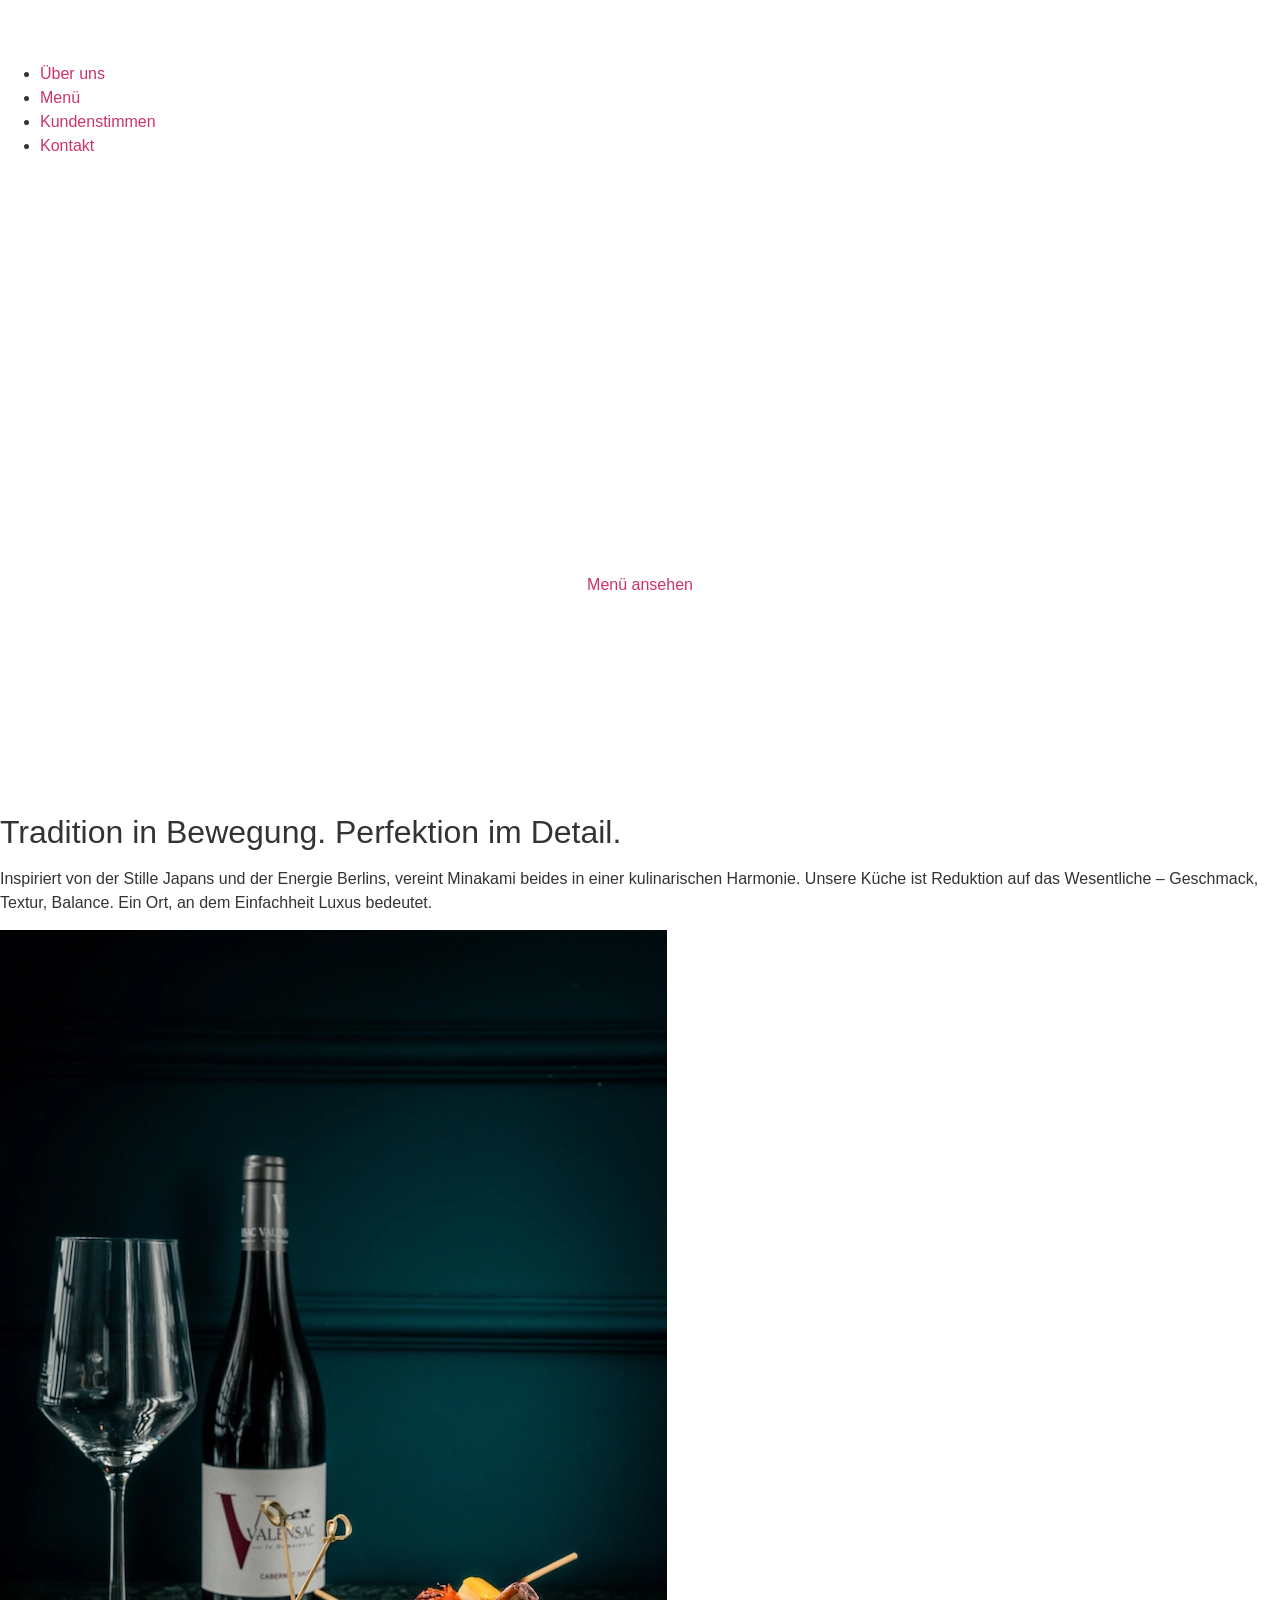
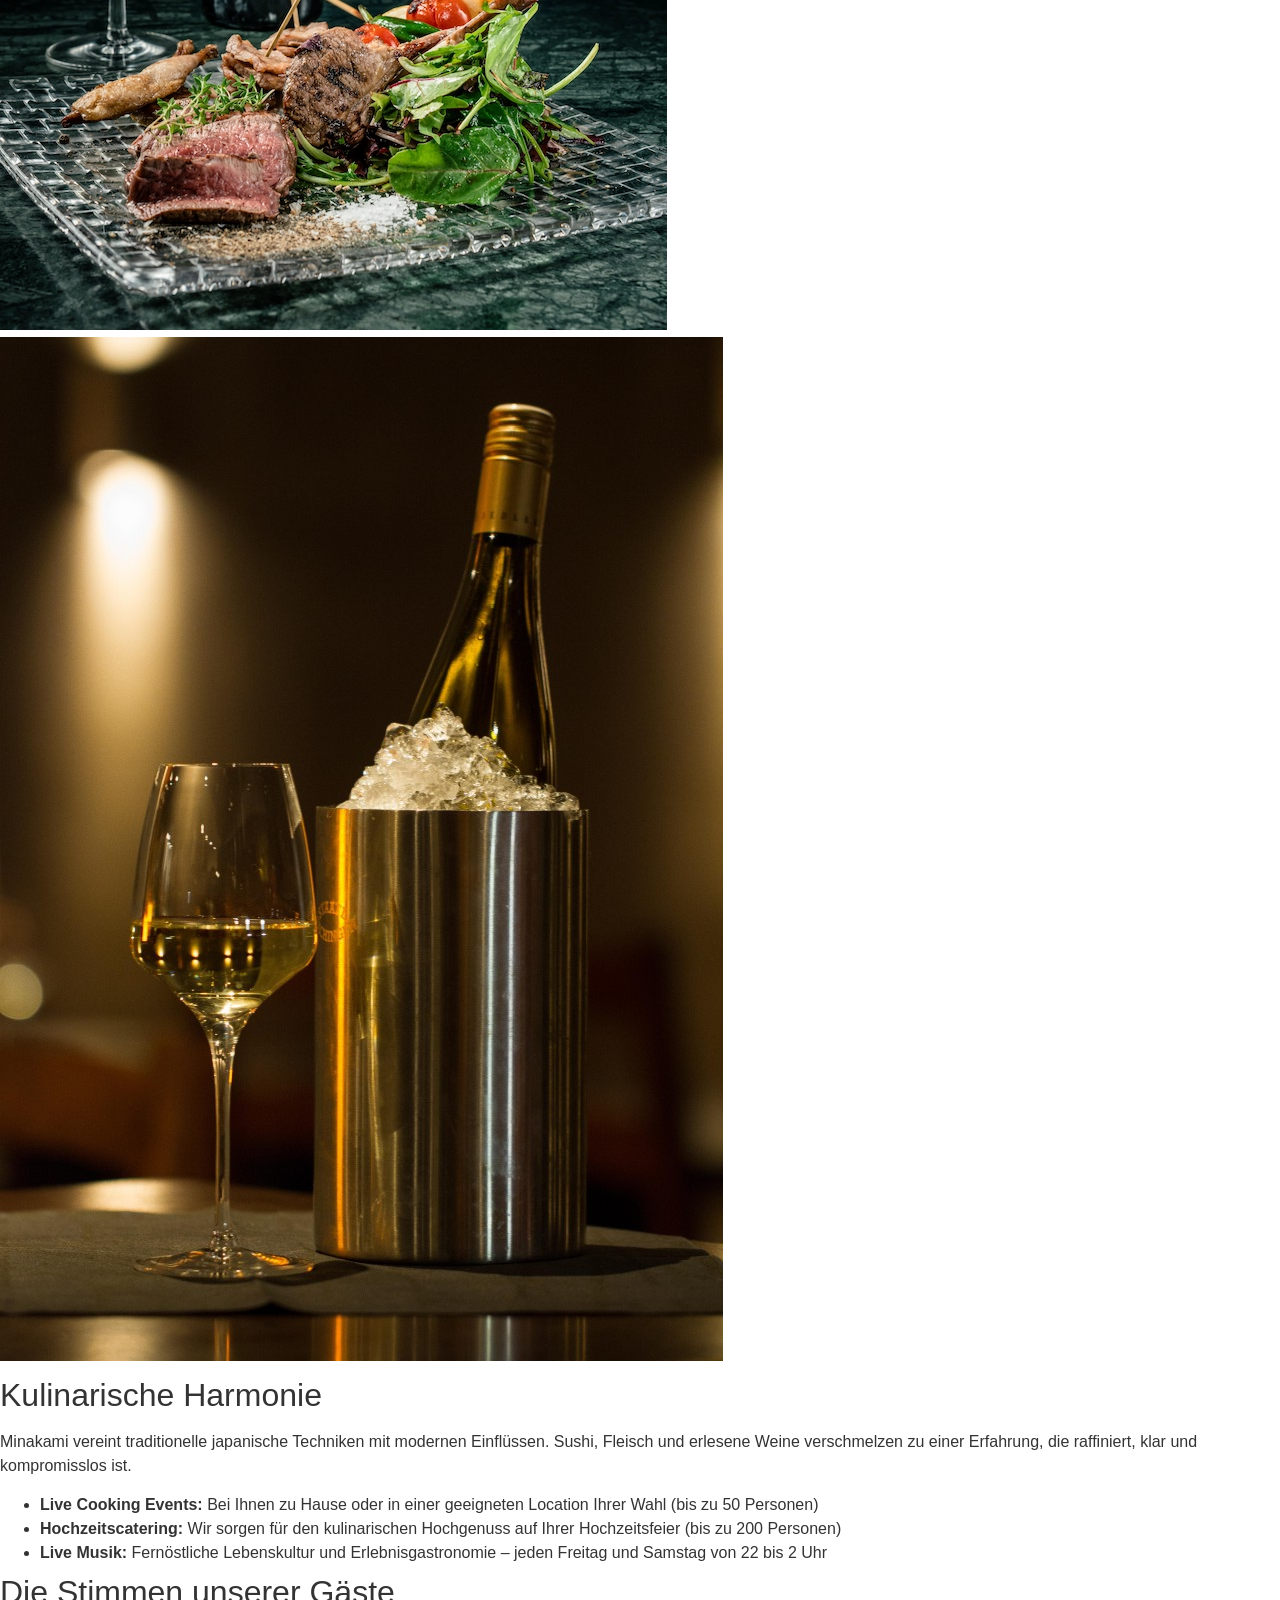
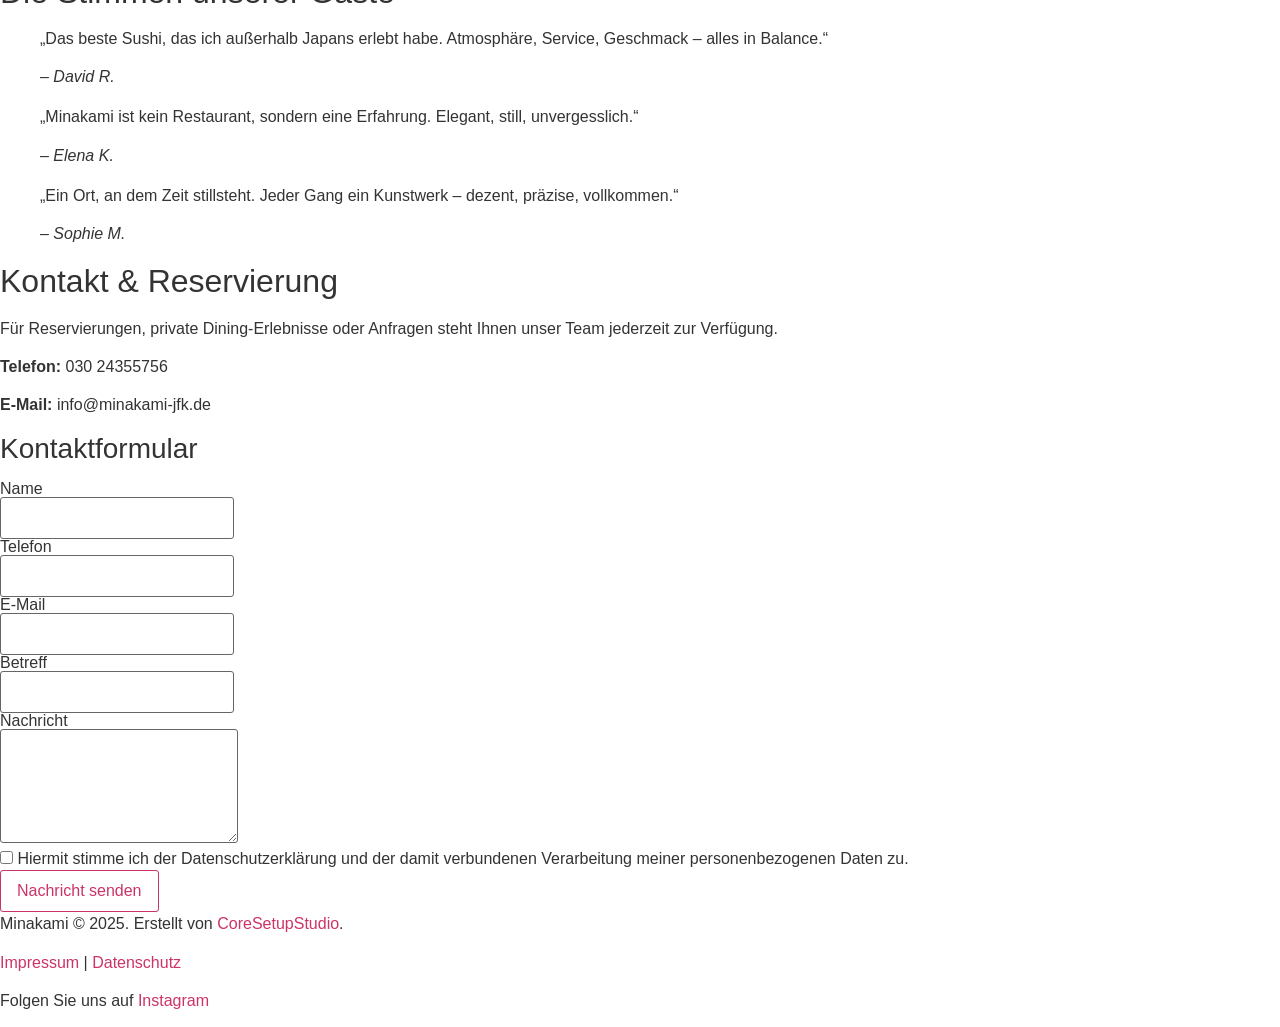
==== commit 8c1ce812: "Rename index2.html to index.html" ====
--- a/index.html
+++ b/index.html
@@ -1,3 +1,4 @@
+
 <!doctype html>
 <html lang="de" prefix="og: https://ogp.me/ns#">
 <head>
@@ -29,19 +30,32 @@
     <meta name="twitter:label2" content="Lesedauer" />
     <meta name="twitter:data2" content="2 Minuten" />
 
-    <!-- External CSS and fonts loaded from the original site -->
-    <link rel="stylesheet" id="hello-elementor-css" href="assets/css/theme.css" media="all" />
-    <link rel="stylesheet" id="hello-elementor-header-footer-css" href="assets/css/header-footer.css" media="all" />
-    <link rel="stylesheet" id="elementor-frontend-css" href="assets/css/frontend.min.css" media="all" />
-    <link rel="stylesheet" id="elementor-post-51-css" href="assets/css/post-51.css" media="all" />
-    <!-- You may add additional CSS links here as needed -->
+    <!-- CSS files served from the local assets directory -->
+    <link rel="stylesheet" href="assets/css/theme.css" media="all">
+    <link rel="stylesheet" href="assets/css/header-footer.css" media="all">
+    <link rel="stylesheet" href="assets/css/frontend.min.css" media="all">
+    <link rel="stylesheet" href="assets/css/post-51.css" media="all">
+    <!-- Additional CSS from Elementor widgets and libraries -->
+    <link rel="stylesheet" href="assets/css/widget-image.min.css">
+    <link rel="stylesheet" href="assets/css/widget-nav-menu.min.css">
+    <link rel="stylesheet" href="assets/css/widget-divider.min.css">
+    <link rel="stylesheet" href="assets/css/widget-heading.min.css">
+    <link rel="stylesheet" href="assets/css/widget-icon-list.min.css">
+    <link rel="stylesheet" href="assets/css/widget-social-icons.min.css">
+    <link rel="stylesheet" href="assets/css/widget-price-list.min.css">
+    <link rel="stylesheet" href="assets/css/e-animation-pop.min.css">
+    <link rel="stylesheet" href="assets/css/e-animation-fadeIn.min.css">
+    <link rel="stylesheet" href="assets/css/swiper.min.css">
+    <link rel="stylesheet" href="assets/css/elementskit-style.css">
+    <link rel="stylesheet" href="assets/css/elementskit-responsive.css">
+    <link rel="stylesheet" href="assets/css/animate.min.css">
 
 </head>
 <body class="home">
 <header>
     <!-- Logo -->
-    <a href="https://www.minakami-jfk.de">
-        <img src="assets/images/logo_minakami.png" title="logo_minakami" alt="logo_minakami" loading="lazy" />
+    <a href="#">
+        <img src="assets/images/logo_minakami.png" title="logo_minakami" alt="logo_minakami" loading="lazy">
     </a>
     <!-- Navigation menu -->
     <nav>
@@ -58,7 +72,7 @@
     <!-- Hero section with background video -->
     <section id="hero" style="position: relative; overflow: hidden;">
         <video autoplay muted loop playsinline style="width:100%; height:100%; object-fit:cover;">
-            <source src="https://www.minakami-jfk.de/wp-content/uploads/2025/10/sushi-1080p-2025-08-28-11-09-40-utc.mp4" type="video/mp4" />
+            <source src="assets/video/sushi-1080p-2025-08-28-11-09-40-utc.mp4" type="video/mp4">
         </video>
         <div style="position: absolute; top: 50%; left: 50%; transform: translate(-50%, -50%); text-align:center; color:#fff;">
             <h3>The Essence of Japanese Fusion</h3>
@@ -72,8 +86,8 @@
     <section id="about">
         <h2>Tradition in Bewegung. Perfektion im Detail.</h2>
         <p>Inspiriert von der Stille Japans und der Energie Berlins, vereint Minakami beides in einer kulinarischen Harmonie. Unsere Küche ist Reduktion auf das Wesentliche – Geschmack, Textur, Balance. Ein Ort, an dem Einfachheit Luxus bedeutet.</p>
-        <img src="https://www.minakami-jfk.de/wp-content/uploads/2025/10/n5gWB1hw.webp" alt="Chef at work" style="max-width:100%; height:auto;" />
-        <img src="https://www.minakami-jfk.de/wp-content/uploads/2025/10/IMG_9687-als-Smartobjekt-1-723x1024-1.jpeg" alt="Sushi art" style="max-width:100%; height:auto;" />
+        <img src="assets/images/n5gWB1hw.webp" alt="Chef at work" style="max-width:100%; height:auto;">
+        <img src="assets/images/IMG_9687-als-Smartobjekt-1-723x1024-1.jpeg" alt="Sushi art" style="max-width:100%; height:auto;">
     </section>
 
     <!-- Services section -->
@@ -129,5 +143,19 @@
     <p>Folgen Sie uns auf <a href="https://www.instagram.com/minakami_berlin/" target="_blank">Instagram</a></p>
 </footer>
 
+    <!-- Local JavaScript files for Elementor and other widgets -->
+    <script src="assets/js/elementor-frontend.min.js"></script>
+    <script src="assets/js/elementor-pro-frontend.js"></script>
+    <script src="assets/js/frontend-modules.min.js"></script>
+    <script src="assets/js/elementskit-widget-scripts.js"></script>
+    <script src="assets/js/hello-frontend.js"></script>
+    <script src="assets/js/swiper.min.js"></script>
+    <script src="assets/js/958532250.js"></script>
+    <script src="assets/js/2129759430.js"></script>
+    <script src="assets/js/826750937.js"></script>
+    <script src="assets/js/1516326528.js"></script>
+    <script src="assets/js/1522393888.js"></script>
+    <script src="assets/js/573000387.js"></script>
+
 </body>
 </html>
--- a/assets/css/widget-image.min.css
+++ b/assets/css/widget-image.min.css
@@ -0,0 +1,16 @@
+.elementor-widget-image {
+  text-align: center;
+}
+
+.elementor-widget-image a {
+  display: inline-block;
+}
+
+.elementor-widget-image a img[src$=".svg"] {
+  width: 48px;
+}
+
+.elementor-widget-image img {
+  display: inline-block;
+  vertical-align: middle;
+}
--- a/assets/css/widget-nav-menu.min.css
+++ b/assets/css/widget-nav-menu.min.css
@@ -0,0 +1,2 @@
+/*! elementor-pro - v4.0.0 - 01-04-2026 */
+@charset "UTF-8";.site-main .menu-navigation-container{overflow:visible}.elementor-item:after,.elementor-item:before{display:block;position:absolute;transition:.3s;transition-timing-function:cubic-bezier(.58,.3,.005,1)}.elementor-item:not(:hover):not(:focus):not(.elementor-item-active):not(.highlighted):after,.elementor-item:not(:hover):not(:focus):not(.elementor-item-active):not(.highlighted):before{opacity:0}.elementor-item-active:after,.elementor-item-active:before,.elementor-item.highlighted:after,.elementor-item.highlighted:before,.elementor-item:focus:after,.elementor-item:focus:before,.elementor-item:hover:after,.elementor-item:hover:before{transform:scale(1)}.e--pointer-double-line .elementor-item:after,.e--pointer-double-line .elementor-item:before,.e--pointer-overline .elementor-item:after,.e--pointer-overline .elementor-item:before,.e--pointer-underline .elementor-item:after,.e--pointer-underline .elementor-item:before{background-color:#3f444b;height:3px;left:0;width:100%;z-index:2}.e--pointer-double-line.e--animation-grow .elementor-item:not(:hover):not(:focus):not(.elementor-item-active):not(.highlighted):after,.e--pointer-double-line.e--animation-grow .elementor-item:not(:hover):not(:focus):not(.elementor-item-active):not(.highlighted):before,.e--pointer-overline.e--animation-grow .elementor-item:not(:hover):not(:focus):not(.elementor-item-active):not(.highlighted):after,.e--pointer-overline.e--animation-grow .elementor-item:not(:hover):not(:focus):not(.elementor-item-active):not(.highlighted):before,.e--pointer-underline.e--animation-grow .elementor-item:not(:hover):not(:focus):not(.elementor-item-active):not(.highlighted):after,.e--pointer-underline.e--animation-grow .elementor-item:not(:hover):not(:focus):not(.elementor-item-active):not(.highlighted):before{height:0;left:50%;width:0}.e--pointer-double-line.e--animation-drop-out .elementor-item:not(:hover):not(:focus):not(.elementor-item-active):not(.highlighted):before,.e--pointer-overline.e--animation-drop-out .elementor-item:not(:hover):not(:focus):not(.elementor-item-active):not(.highlighted):before,.e--pointer-underline.e--animation-drop-out .elementor-item:not(:hover):not(:focus):not(.elementor-item-active):not(.highlighted):before{top:10px}.e--pointer-double-line.e--animation-drop-out .elementor-item:not(:hover):not(:focus):not(.elementor-item-active):not(.highlighted):after,.e--pointer-overline.e--animation-drop-out .elementor-item:not(:hover):not(:focus):not(.elementor-item-active):not(.highlighted):after,.e--pointer-underline.e--animation-drop-out .elementor-item:not(:hover):not(:focus):not(.elementor-item-active):not(.highlighted):after{bottom:10px}.e--pointer-double-line.e--animation-drop-in .elementor-item:not(:hover):not(:focus):not(.elementor-item-active):not(.highlighted):before,.e--pointer-overline.e--animation-drop-in .elementor-item:not(:hover):not(:focus):not(.elementor-item-active):not(.highlighted):before,.e--pointer-underline.e--animation-drop-in .elementor-item:not(:hover):not(:focus):not(.elementor-item-active):not(.highlighted):before{top:-10px}.e--pointer-double-line.e--animation-drop-in .elementor-item:not(:hover):not(:focus):not(.elementor-item-active):not(.highlighted):after,.e--pointer-overline.e--animation-drop-in .elementor-item:not(:hover):not(:focus):not(.elementor-item-active):not(.highlighted):after,.e--pointer-underline.e--animation-drop-in .elementor-item:not(:hover):not(:focus):not(.elementor-item-active):not(.highlighted):after{bottom:-10px}.e--pointer-double-line.e--animation-none,.e--pointer-double-line.e--animation-none .elementor-item,.e--pointer-double-line.e--animation-none .elementor-item:after,.e--pointer-double-line.e--animation-none .elementor-item:before,.e--pointer-double-line.e--animation-none .elementor-item:focus,.e--pointer-double-line.e--animation-none .elementor-item:hover,.e--pointer-double-line.e--animation-none:after,.e--pointer-double-line.e--animation-none:before,.e--pointer-double-line.e--animation-none:focus,.e--pointer-double-line.e--animation-none:hover,.e--pointer-overline.e--animation-none,.e--pointer-overline.e--animation-none .elementor-item,.e--pointer-overline.e--animation-none .elementor-item:after,.e--pointer-overline.e--animation-none .elementor-item:before,.e--pointer-overline.e--animation-none .elementor-item:focus,.e--pointer-overline.e--animation-none .elementor-item:hover,.e--pointer-overline.e--animation-none:after,.e--pointer-overline.e--animation-none:before,.e--pointer-overline.e--animation-none:focus,.e--pointer-overline.e--animation-none:hover,.e--pointer-underline.e--animation-none,.e--pointer-underline.e--animation-none .elementor-item,.e--pointer-underline.e--animation-none .elementor-item:after,.e--pointer-underline.e--animation-none .elementor-item:before,.e--pointer-underline.e--animation-none .elementor-item:focus,.e--pointer-underline.e--animation-none .elementor-item:hover,.e--pointer-underline.e--animation-none:after,.e--pointer-underline.e--animation-none:before,.e--pointer-underline.e--animation-none:focus,.e--pointer-underline.e--animation-none:hover{transition-duration:0s}.e--pointer-double-line .elementor-item:before,.e--pointer-overline .elementor-item:before{content:"";top:0}.e--pointer-double-line.e--animation-slide .elementor-item:not(:hover):not(:focus):not(.elementor-item-active):not(.highlighted):before,.e--pointer-overline.e--animation-slide .elementor-item:not(:hover):not(:focus):not(.elementor-item-active):not(.highlighted):before{left:-20px;width:10px}.e--pointer-double-line .elementor-item:after,.e--pointer-underline .elementor-item:after{bottom:0;content:""}.e--pointer-double-line.e--animation-slide .elementor-item:not(:hover):not(:focus):not(.elementor-item-active):not(.highlighted):after,.e--pointer-underline.e--animation-slide .elementor-item:not(:hover):not(:focus):not(.elementor-item-active):not(.highlighted):after{inset-inline-start:100%;width:10px}.e--pointer-framed .elementor-item:after,.e--pointer-framed .elementor-item:before{background:transparent;border:3px solid #3f444b;bottom:0;left:0;right:0;top:0}.e--pointer-framed .elementor-item:before{content:""}.e--pointer-framed.e--animation-grow .elementor-item:not(:hover):not(:focus):not(.elementor-item-active):not(.highlighted):before{transform:scale(.75)}.e--pointer-framed.e--animation-shrink .elementor-item:not(:hover):not(:focus):not(.elementor-item-active):not(.highlighted):before{transform:scale(1.25)}.e--pointer-framed.e--animation-grow .elementor-item:before,.e--pointer-framed.e--animation-shrink .elementor-item:before{transition:opacity .2s,transform .4s}.e--pointer-framed.e--animation-draw .elementor-item:after,.e--pointer-framed.e--animation-draw .elementor-item:before{height:3px;width:3px}.e--pointer-framed.e--animation-draw .elementor-item:before{border-block-end-width:3px;border-block-start-width:0;border-inline-end-width:0;border-inline-start-width:3px;transition:width .1s .2s,height .1s .3s,opacity .12s .22s}.e--pointer-framed.e--animation-draw .elementor-item:after{border-block-end-width:0;border-block-start-width:3px;border-inline-end-width:3px;border-inline-start-width:0;content:"";inset-block-end:0;inset-block-start:auto;inset-inline-end:0;inset-inline-start:auto;transition:width .1s,height .1s .1s,opacity .02s .18s}.e--pointer-framed.e--animation-draw .elementor-item-active:after,.e--pointer-framed.e--animation-draw .elementor-item-active:before,.e--pointer-framed.e--animation-draw .elementor-item.highlighted:after,.e--pointer-framed.e--animation-draw .elementor-item.highlighted:before,.e--pointer-framed.e--animation-draw .elementor-item:focus:after,.e--pointer-framed.e--animation-draw .elementor-item:focus:before,.e--pointer-framed.e--animation-draw .elementor-item:hover:after,.e--pointer-framed.e--animation-draw .elementor-item:hover:before{height:100%;width:100%}.e--pointer-framed.e--animation-draw .elementor-item-active:before,.e--pointer-framed.e--animation-draw .elementor-item.highlighted:before,.e--pointer-framed.e--animation-draw .elementor-item:focus:before,.e--pointer-framed.e--animation-draw .elementor-item:hover:before{transition:opacity .02s,height .1s,width .1s .1s}.e--pointer-framed.e--animation-draw .elementor-item-active:after,.e--pointer-framed.e--animation-draw .elementor-item.highlighted:after,.e--pointer-framed.e--animation-draw .elementor-item:focus:after,.e--pointer-framed.e--animation-draw .elementor-item:hover:after{transition:opacity .02s .2s,height .1s .2s,width .1s .3s}.e--pointer-framed.e--animation-corners .elementor-item:after,.e--pointer-framed.e--animation-corners .elementor-item:before{height:3px;width:3px}.e--pointer-framed.e--animation-corners .elementor-item:before{border-block-end-width:0;border-block-start-width:3px;border-inline-end-width:0;border-inline-start-width:3px}.e--pointer-framed.e--animation-corners .elementor-item:after{border-block-end-width:3px;border-block-start-width:0;border-inline-end-width:3px;border-inline-start-width:0;content:"";inset-block-end:0;inset-block-start:auto;inset-inline-end:0;inset-inline-start:auto}.e--pointer-framed.e--animation-corners .elementor-item-active:after,.e--pointer-framed.e--animation-corners .elementor-item-active:before,.e--pointer-framed.e--animation-corners .elementor-item.highlighted:after,.e--pointer-framed.e--animation-corners .elementor-item.highlighted:before,.e--pointer-framed.e--animation-corners .elementor-item:focus:after,.e--pointer-framed.e--animation-corners .elementor-item:focus:before,.e--pointer-framed.e--animation-corners .elementor-item:hover:after,.e--pointer-framed.e--animation-corners .elementor-item:hover:before{height:100%;transition:opacity 2ms,width .4s,height .4s;width:100%}.e--pointer-framed.e--animation-none,.e--pointer-framed.e--animation-none .elementor-item,.e--pointer-framed.e--animation-none .elementor-item:after,.e--pointer-framed.e--animation-none .elementor-item:before,.e--pointer-framed.e--animation-none .elementor-item:focus,.e--pointer-framed.e--animation-none .elementor-item:hover,.e--pointer-framed.e--animation-none:after,.e--pointer-framed.e--animation-none:before,.e--pointer-framed.e--animation-none:focus,.e--pointer-framed.e--animation-none:hover{transition-duration:0s}.e--pointer-background .elementor-item:after,.e--pointer-background .elementor-item:before{content:"";transition:.3s}.e--pointer-background .elementor-item:before{background:#3f444b;inset:0;z-index:-1}.e--pointer-background .elementor-item-active,.e--pointer-background .elementor-item.highlighted,.e--pointer-background .elementor-item:focus,.e--pointer-background .elementor-item:hover{color:#fff}.e--pointer-background.e--animation-grow .elementor-item:before{transform:scale(.5)}.e--pointer-background.e--animation-grow .elementor-item-active:before,.e--pointer-background.e--animation-grow .elementor-item.highlighted:before,.e--pointer-background.e--animation-grow .elementor-item:focus:before,.e--pointer-background.e--animation-grow .elementor-item:hover:before{opacity:1;transform:scale(1)}.e--pointer-background.e--animation-shrink .elementor-item:not(:hover):not(:focus):not(.elementor-item-active):not(.highlighted):before{transform:scale(1.2);transition:.3s}.e--pointer-background.e--animation-shrink .elementor-item-active:before,.e--pointer-background.e--animation-shrink .elementor-item.highlighted:before,.e--pointer-background.e--animation-shrink .elementor-item:focus:before,.e--pointer-background.e--animation-shrink .elementor-item:hover:before{transition:opacity .15s,transform .4s}.e--pointer-background.e--animation-sweep-left .elementor-item:not(:hover):not(:focus):not(.elementor-item-active):not(.highlighted):before{left:100%}.e--pointer-background.e--animation-sweep-right .elementor-item:not(:hover):not(:focus):not(.elementor-item-active):not(.highlighted):before{right:100%}.e--pointer-background.e--animation-sweep-up .elementor-item:not(:hover):not(:focus):not(.elementor-item-active):not(.highlighted):before{top:100%}.e--pointer-background.e--animation-sweep-down .elementor-item:not(:hover):not(:focus):not(.elementor-item-active):not(.highlighted):before{bottom:100%}.e--pointer-background.e--animation-shutter-out-vertical .elementor-item:not(:hover):not(:focus):not(.elementor-item-active):not(.highlighted):before{bottom:50%;top:50%}.e--pointer-background.e--animation-shutter-out-horizontal .elementor-item:not(:hover):not(:focus):not(.elementor-item-active):not(.highlighted):before{left:50%;right:50%}.e--pointer-background.e--animation-shutter-in-horizontal .elementor-item:after,.e--pointer-background.e--animation-shutter-in-vertical .elementor-item:after{background:#3f444b;inset:0;z-index:-1}.e--pointer-background.e--animation-shutter-in-vertical .elementor-item:before{bottom:100%;top:0}.e--pointer-background.e--animation-shutter-in-vertical .elementor-item:after{bottom:0;top:100%}.e--pointer-background.e--animation-shutter-in-vertical .elementor-item-active:before,.e--pointer-background.e--animation-shutter-in-vertical .elementor-item.highlighted:before,.e--pointer-background.e--animation-shutter-in-vertical .elementor-item:focus:before,.e--pointer-background.e--animation-shutter-in-vertical .elementor-item:hover:before{bottom:50%}.e--pointer-background.e--animation-shutter-in-vertical .elementor-item-active:after,.e--pointer-background.e--animation-shutter-in-vertical .elementor-item.highlighted:after,.e--pointer-background.e--animation-shutter-in-vertical .elementor-item:focus:after,.e--pointer-background.e--animation-shutter-in-vertical .elementor-item:hover:after{top:50%}.e--pointer-background.e--animation-shutter-in-horizontal .elementor-item:before{left:100%;right:0}.e--pointer-background.e--animation-shutter-in-horizontal .elementor-item:after{left:0;right:100%}.e--pointer-background.e--animation-shutter-in-horizontal .elementor-item-active:before,.e--pointer-background.e--animation-shutter-in-horizontal .elementor-item.highlighted:before,.e--pointer-background.e--animation-shutter-in-horizontal .elementor-item:focus:before,.e--pointer-background.e--animation-shutter-in-horizontal .elementor-item:hover:before{left:50%}.e--pointer-background.e--animation-shutter-in-horizontal .elementor-item-active:after,.e--pointer-background.e--animation-shutter-in-horizontal .elementor-item.highlighted:after,.e--pointer-background.e--animation-shutter-in-horizontal .elementor-item:focus:after,.e--pointer-background.e--animation-shutter-in-horizontal .elementor-item:hover:after{right:50%}.e--pointer-background.e--animation-none,.e--pointer-background.e--animation-none .elementor-item,.e--pointer-background.e--animation-none .elementor-item:after,.e--pointer-background.e--animation-none .elementor-item:before,.e--pointer-background.e--animation-none .elementor-item:focus,.e--pointer-background.e--animation-none .elementor-item:hover,.e--pointer-background.e--animation-none:after,.e--pointer-background.e--animation-none:before,.e--pointer-background.e--animation-none:focus,.e--pointer-background.e--animation-none:hover{transition-duration:0s}.e--pointer-text.e--animation-skew .elementor-item:focus,.e--pointer-text.e--animation-skew .elementor-item:hover{transform:skew(-8deg)}.e--pointer-text.e--animation-grow .elementor-item:focus,.e--pointer-text.e--animation-grow .elementor-item:hover{transform:scale(1.2)}.e--pointer-text.e--animation-shrink .elementor-item:focus,.e--pointer-text.e--animation-shrink .elementor-item:hover{transform:scale(.8)}.e--pointer-text.e--animation-float .elementor-item:focus,.e--pointer-text.e--animation-float .elementor-item:hover{transform:translateY(-8px)}.e--pointer-text.e--animation-sink .elementor-item:focus,.e--pointer-text.e--animation-sink .elementor-item:hover{transform:translateY(8px)}.e--pointer-text.e--animation-rotate .elementor-item:focus,.e--pointer-text.e--animation-rotate .elementor-item:hover{transform:rotate(6deg)}.e--pointer-text.e--animation-none,.e--pointer-text.e--animation-none .elementor-item,.e--pointer-text.e--animation-none .elementor-item:after,.e--pointer-text.e--animation-none .elementor-item:before,.e--pointer-text.e--animation-none .elementor-item:focus,.e--pointer-text.e--animation-none .elementor-item:hover,.e--pointer-text.e--animation-none:after,.e--pointer-text.e--animation-none:before,.e--pointer-text.e--animation-none:focus,.e--pointer-text.e--animation-none:hover{transition-duration:0s}.elementor-nav-menu--main .elementor-nav-menu a{transition:.4s}.elementor-nav-menu--main .elementor-nav-menu a,.elementor-nav-menu--main .elementor-nav-menu a.highlighted,.elementor-nav-menu--main .elementor-nav-menu a:focus,.elementor-nav-menu--main .elementor-nav-menu a:hover{padding:13px 20px}.elementor-nav-menu--main .elementor-nav-menu a.current{background:#1f2124;color:#fff}.elementor-nav-menu--main .elementor-nav-menu a.disabled{background:#3f444b;color:#88909b}.elementor-nav-menu--main .elementor-nav-menu ul{border-style:solid;border-width:0;padding:0;position:absolute;width:12em}.elementor-nav-menu--main .elementor-nav-menu span.scroll-down,.elementor-nav-menu--main .elementor-nav-menu span.scroll-up{background:#fff;display:none;height:20px;overflow:hidden;position:absolute;visibility:hidden}.elementor-nav-menu--main .elementor-nav-menu span.scroll-down-arrow,.elementor-nav-menu--main .elementor-nav-menu span.scroll-up-arrow{border:8px dashed transparent;border-bottom:8px solid #33373d;height:0;inset-block-start:-2px;inset-inline-start:50%;margin-inline-start:-8px;overflow:hidden;position:absolute;width:0}.elementor-nav-menu--main .elementor-nav-menu span.scroll-down-arrow{border-color:#33373d transparent transparent;border-style:solid dashed dashed;top:6px}.elementor-nav-menu--main .elementor-nav-menu--dropdown .sub-arrow .e-font-icon-svg,.elementor-nav-menu--main .elementor-nav-menu--dropdown .sub-arrow i{transform:rotate(calc(-90deg * var(--direction-multiplier, 1)))}.elementor-nav-menu--main .elementor-nav-menu--dropdown .sub-arrow .e-font-icon-svg{fill:currentColor;height:1em;width:1em}.elementor-nav-menu--layout-horizontal{display:flex}.elementor-nav-menu--layout-horizontal .elementor-nav-menu{display:flex;flex-wrap:wrap}.elementor-nav-menu--layout-horizontal .elementor-nav-menu a{flex-grow:1;white-space:nowrap}.elementor-nav-menu--layout-horizontal .elementor-nav-menu>li{display:flex}.elementor-nav-menu--layout-horizontal .elementor-nav-menu>li ul,.elementor-nav-menu--layout-horizontal .elementor-nav-menu>li>.scroll-down{top:100%!important}.elementor-nav-menu--layout-horizontal .elementor-nav-menu>li:not(:first-child)>a{margin-inline-start:var(--e-nav-menu-horizontal-menu-item-margin)}.elementor-nav-menu--layout-horizontal .elementor-nav-menu>li:not(:first-child)>.scroll-down,.elementor-nav-menu--layout-horizontal .elementor-nav-menu>li:not(:first-child)>.scroll-up,.elementor-nav-menu--layout-horizontal .elementor-nav-menu>li:not(:first-child)>ul{inset-inline-start:var(--e-nav-menu-horizontal-menu-item-margin)!important}.elementor-nav-menu--layout-horizontal .elementor-nav-menu>li:not(:last-child)>a{margin-inline-end:var(--e-nav-menu-horizontal-menu-item-margin)}.elementor-nav-menu--layout-horizontal .elementor-nav-menu>li:not(:last-child):after{align-self:center;border-color:var(--e-nav-menu-divider-color,#000);border-left-style:var(--e-nav-menu-divider-style,solid);border-left-width:var(--e-nav-menu-divider-width,2px);content:var(--e-nav-menu-divider-content,none);height:var(--e-nav-menu-divider-height,35%)}.elementor-nav-menu__align-right .elementor-nav-menu{justify-content:flex-end;margin-left:auto}.elementor-nav-menu__align-right .elementor-nav-menu--layout-vertical>ul>li>a{justify-content:flex-end}.elementor-nav-menu__align-left .elementor-nav-menu{justify-content:flex-start;margin-right:auto}.elementor-nav-menu__align-left .elementor-nav-menu--layout-vertical>ul>li>a{justify-content:flex-start}.elementor-nav-menu__align-start .elementor-nav-menu{justify-content:flex-start;margin-inline-end:auto}.elementor-nav-menu__align-start .elementor-nav-menu--layout-vertical>ul>li>a{justify-content:flex-start}.elementor-nav-menu__align-end .elementor-nav-menu{justify-content:flex-end;margin-inline-start:auto}.elementor-nav-menu__align-end .elementor-nav-menu--layout-vertical>ul>li>a{justify-content:flex-end}.elementor-nav-menu__align-center .elementor-nav-menu{justify-content:center;margin-inline-end:auto;margin-inline-start:auto}.elementor-nav-menu__align-center .elementor-nav-menu--layout-vertical>ul>li>a{justify-content:center}.elementor-nav-menu__align-justify .elementor-nav-menu--layout-horizontal .elementor-nav-menu{width:100%}.elementor-nav-menu__align-justify .elementor-nav-menu--layout-horizontal .elementor-nav-menu>li{flex-grow:1}.elementor-nav-menu__align-justify .elementor-nav-menu--layout-horizontal .elementor-nav-menu>li>a{justify-content:center}.elementor-widget-nav-menu:not(.elementor-nav-menu--toggle) .elementor-menu-toggle{display:none}.elementor-widget-nav-menu .elementor-widget-container,.elementor-widget-nav-menu:not(:has(.elementor-widget-container)):not([class*=elementor-hidden-]){display:flex;flex-direction:column}.elementor-nav-menu{position:relative;z-index:2}.elementor-nav-menu:after{clear:both;content:" ";display:block;font:0/0 serif;height:0;overflow:hidden;visibility:hidden}.elementor-nav-menu,.elementor-nav-menu li,.elementor-nav-menu ul{display:block;line-height:normal;list-style:none;margin:0;padding:0;-webkit-tap-highlight-color:rgba(0,0,0,0)}.elementor-nav-menu ul{display:none}.elementor-nav-menu ul ul a,.elementor-nav-menu ul ul a:active,.elementor-nav-menu ul ul a:focus,.elementor-nav-menu ul ul a:hover{border-left:16px solid transparent}.elementor-nav-menu ul ul ul a,.elementor-nav-menu ul ul ul a:active,.elementor-nav-menu ul ul ul a:focus,.elementor-nav-menu ul ul ul a:hover{border-left:24px solid transparent}.elementor-nav-menu ul ul ul ul a,.elementor-nav-menu ul ul ul ul a:active,.elementor-nav-menu ul ul ul ul a:focus,.elementor-nav-menu ul ul ul ul a:hover{border-left:32px solid transparent}.elementor-nav-menu ul ul ul ul ul a,.elementor-nav-menu ul ul ul ul ul a:active,.elementor-nav-menu ul ul ul ul ul a:focus,.elementor-nav-menu ul ul ul ul ul a:hover{border-left:40px solid transparent}.elementor-nav-menu a,.elementor-nav-menu li{position:relative}.elementor-nav-menu li{border-width:0}.elementor-nav-menu a{align-items:center;display:flex}.elementor-nav-menu a,.elementor-nav-menu a:focus,.elementor-nav-menu a:hover{line-height:20px;padding:10px 20px}.elementor-nav-menu a.current{background:#1f2124;color:#fff}.elementor-nav-menu a.disabled{color:#88909b;cursor:not-allowed}.elementor-nav-menu .e-plus-icon:before{content:"+"}.elementor-nav-menu .sub-arrow{align-items:center;display:flex;line-height:1;margin-block-end:-10px;margin-block-start:-10px;padding:10px;padding-inline-end:0}.elementor-nav-menu .sub-arrow i{pointer-events:none}.elementor-nav-menu .sub-arrow .fa.fa-chevron-down,.elementor-nav-menu .sub-arrow .fas.fa-chevron-down{font-size:.7em}.elementor-nav-menu .sub-arrow .e-font-icon-svg{height:1em;width:1em}.elementor-nav-menu .sub-arrow .e-font-icon-svg.fa-svg-chevron-down{height:.7em;width:.7em}.elementor-nav-menu--dropdown .elementor-item.elementor-item-active,.elementor-nav-menu--dropdown .elementor-item.highlighted,.elementor-nav-menu--dropdown .elementor-item:focus,.elementor-nav-menu--dropdown .elementor-item:hover,.elementor-sub-item.elementor-item-active,.elementor-sub-item.highlighted,.elementor-sub-item:focus,.elementor-sub-item:hover{background-color:#3f444b;color:#fff}.elementor-menu-toggle{align-items:center;background-color:rgba(0,0,0,.05);border:0 solid;border-radius:3px;color:#33373d;cursor:pointer;display:flex;font-size:var(--nav-menu-icon-size,22px);justify-content:center;padding:.25em}.elementor-menu-toggle.elementor-active .elementor-menu-toggle__icon--open,.elementor-menu-toggle:not(.elementor-active) .elementor-menu-toggle__icon--close{display:none}.elementor-menu-toggle .e-font-icon-svg{fill:#33373d;height:1em;width:1em}.elementor-menu-toggle svg{fill:var(--nav-menu-icon-color,currentColor);height:auto;width:1em}span.elementor-menu-toggle__icon--close,span.elementor-menu-toggle__icon--open{line-height:1}.elementor-nav-menu--dropdown{background-color:#fff;font-size:13px}.elementor-nav-menu--dropdown-none .elementor-menu-toggle,.elementor-nav-menu--dropdown-none .elementor-nav-menu--dropdown{display:none}.elementor-nav-menu--dropdown.elementor-nav-menu__container{margin-top:10px;overflow-x:hidden;overflow-y:auto;transform-origin:top;transition:max-height .3s,transform .3s}.elementor-nav-menu--dropdown.elementor-nav-menu__container .elementor-sub-item{font-size:.85em}.elementor-nav-menu--dropdown a{color:#33373d}.elementor-nav-menu--dropdown a.current{background:#1f2124;color:#fff}.elementor-nav-menu--dropdown a.disabled{color:#b3b3b3}ul.elementor-nav-menu--dropdown a,ul.elementor-nav-menu--dropdown a:focus,ul.elementor-nav-menu--dropdown a:hover{border-inline-start:8px solid transparent;text-shadow:none}.elementor-nav-menu__text-align-center .elementor-nav-menu--dropdown .elementor-nav-menu a{justify-content:center}.elementor-nav-menu--toggle{--menu-height:100vh}.elementor-nav-menu--toggle .elementor-menu-toggle:not(.elementor-active)+.elementor-nav-menu__container{max-height:0;overflow:hidden;transform:scaleY(0)}.elementor-nav-menu--toggle .elementor-menu-toggle.elementor-active+.elementor-nav-menu__container{animation:hide-scroll .3s backwards;max-height:var(--menu-height);transform:scaleY(1)}.elementor-nav-menu--stretch .elementor-nav-menu__container.elementor-nav-menu--dropdown{position:absolute;z-index:9997}@media (max-width:767px){.elementor-nav-menu--dropdown-mobile .elementor-nav-menu--main{display:none}}@media (min-width:768px){.elementor-nav-menu--dropdown-mobile .elementor-menu-toggle,.elementor-nav-menu--dropdown-mobile .elementor-nav-menu--dropdown{display:none}.elementor-nav-menu--dropdown-mobile nav.elementor-nav-menu--dropdown.elementor-nav-menu__container{overflow-y:hidden}}@media (max-width:-1){.elementor-nav-menu--dropdown-mobile_extra .elementor-nav-menu--main{display:none}}@media (min-width:-1){.elementor-nav-menu--dropdown-mobile_extra .elementor-menu-toggle,.elementor-nav-menu--dropdown-mobile_extra .elementor-nav-menu--dropdown{display:none}.elementor-nav-menu--dropdown-mobile_extra nav.elementor-nav-menu--dropdown.elementor-nav-menu__container{overflow-y:hidden}}@media (max-width:1024px){.elementor-nav-menu--dropdown-tablet .elementor-nav-menu--main{display:none}}@media (min-width:1025px){.elementor-nav-menu--dropdown-tablet .elementor-menu-toggle,.elementor-nav-menu--dropdown-tablet .elementor-nav-menu--dropdown{display:none}.elementor-nav-menu--dropdown-tablet nav.elementor-nav-menu--dropdown.elementor-nav-menu__container{overflow-y:hidden}}@media (max-width:-1){.elementor-nav-menu--dropdown-tablet_extra .elementor-nav-menu--main{display:none}}@media (min-width:-1){.elementor-nav-menu--dropdown-tablet_extra .elementor-menu-toggle,.elementor-nav-menu--dropdown-tablet_extra .elementor-nav-menu--dropdown{display:none}.elementor-nav-menu--dropdown-tablet_extra nav.elementor-nav-menu--dropdown.elementor-nav-menu__container{overflow-y:hidden}}@keyframes hide-scroll{0%,to{overflow:hidden}}
--- a/assets/css/widget-divider.min.css
+++ b/assets/css/widget-divider.min.css
@@ -0,0 +1 @@
+.elementor-widget-divider{--divider-border-style:none;--divider-border-width:1px;--divider-color:#0c0d0e;--divider-icon-size:20px;--divider-element-spacing:10px;--divider-pattern-height:24px;--divider-pattern-size:20px;--divider-pattern-url:none;--divider-pattern-repeat:repeat-x}.elementor-widget-divider .elementor-divider{display:flex}.elementor-widget-divider .elementor-divider__text{font-size:15px;line-height:1;max-width:95%}.elementor-widget-divider .elementor-divider__element{flex-shrink:0;margin:0 var(--divider-element-spacing)}.elementor-widget-divider .elementor-icon{font-size:var(--divider-icon-size)}.elementor-widget-divider .elementor-divider-separator{direction:ltr;display:flex;margin:0}.elementor-widget-divider--view-line_icon .elementor-divider-separator,.elementor-widget-divider--view-line_text .elementor-divider-separator{align-items:center}.elementor-widget-divider--view-line_icon .elementor-divider-separator:after,.elementor-widget-divider--view-line_icon .elementor-divider-separator:before,.elementor-widget-divider--view-line_text .elementor-divider-separator:after,.elementor-widget-divider--view-line_text .elementor-divider-separator:before{border-block-end:0;border-block-start:var(--divider-border-width) var(--divider-border-style) var(--divider-color);content:"";display:block;flex-grow:1}.elementor-widget-divider--element-align-left .elementor-divider .elementor-divider-separator>.elementor-divider__svg:first-of-type{flex-grow:0;flex-shrink:100}.elementor-widget-divider--element-align-left .elementor-divider-separator:before{content:none}.elementor-widget-divider--element-align-left .elementor-divider__element{margin-left:0}.elementor-widget-divider--element-align-right .elementor-divider .elementor-divider-separator>.elementor-divider__svg:last-of-type{flex-grow:0;flex-shrink:100}.elementor-widget-divider--element-align-right .elementor-divider-separator:after{content:none}.elementor-widget-divider--element-align-right .elementor-divider__element{margin-right:0}.elementor-widget-divider--element-align-start .elementor-divider .elementor-divider-separator>.elementor-divider__svg:first-of-type{flex-grow:0;flex-shrink:100}.elementor-widget-divider--element-align-start .elementor-divider-separator:before{content:none}.elementor-widget-divider--element-align-start .elementor-divider__element{margin-inline-start:0}.elementor-widget-divider--element-align-end .elementor-divider .elementor-divider-separator>.elementor-divider__svg:last-of-type{flex-grow:0;flex-shrink:100}.elementor-widget-divider--element-align-end .elementor-divider-separator:after{content:none}.elementor-widget-divider--element-align-end .elementor-divider__element{margin-inline-end:0}.elementor-widget-divider:not(.elementor-widget-divider--view-line_text):not(.elementor-widget-divider--view-line_icon) .elementor-divider-separator{border-block-start:var(--divider-border-width) var(--divider-border-style) var(--divider-color)}.elementor-widget-divider--separator-type-pattern{--divider-border-style:none}.elementor-widget-divider--separator-type-pattern.elementor-widget-divider--view-line .elementor-divider-separator,.elementor-widget-divider--separator-type-pattern:not(.elementor-widget-divider--view-line) .elementor-divider-separator:after,.elementor-widget-divider--separator-type-pattern:not(.elementor-widget-divider--view-line) .elementor-divider-separator:before,.elementor-widget-divider--separator-type-pattern:not([class*=elementor-widget-divider--view]) .elementor-divider-separator{background-color:var(--divider-color);-webkit-mask-image:var(--divider-pattern-url);mask-image:var(--divider-pattern-url);-webkit-mask-repeat:var(--divider-pattern-repeat);mask-repeat:var(--divider-pattern-repeat);-webkit-mask-size:var(--divider-pattern-size) 100%;mask-size:var(--divider-pattern-size) 100%;min-height:var(--divider-pattern-height);width:100%}.elementor-widget-divider--no-spacing{--divider-pattern-size:auto}.elementor-widget-divider--bg-round{--divider-pattern-repeat:round}.rtl .elementor-widget-divider .elementor-divider__text{direction:rtl}.e-con-inner>.elementor-widget-divider,.e-con>.elementor-widget-divider{width:var(--container-widget-width,100%);--flex-grow:var( --container-widget-flex-grow )}
--- a/assets/css/widget-heading.min.css
+++ b/assets/css/widget-heading.min.css
@@ -0,0 +1 @@
+.elementor-widget-heading .elementor-heading-title[class*=elementor-size-]>a{color:inherit;font-size:inherit;line-height:inherit}.elementor-widget-heading .elementor-heading-title.elementor-size-small{font-size:15px}.elementor-widget-heading .elementor-heading-title.elementor-size-medium{font-size:19px}.elementor-widget-heading .elementor-heading-title.elementor-size-large{font-size:29px}.elementor-widget-heading .elementor-heading-title.elementor-size-xl{font-size:39px}.elementor-widget-heading .elementor-heading-title.elementor-size-xxl{font-size:59px}
--- a/assets/css/widget-icon-list.min.css
+++ b/assets/css/widget-icon-list.min.css
@@ -0,0 +1 @@
+.elementor-widget.elementor-icon-list--layout-inline .elementor-widget-container,.elementor-widget:not(:has(.elementor-widget-container)) .elementor-widget-container{overflow:hidden}.elementor-widget .elementor-icon-list-items.elementor-inline-items{display:flex;flex-wrap:wrap;margin-inline:-8px}.elementor-widget .elementor-icon-list-items.elementor-inline-items .elementor-inline-item{word-break:break-word}.elementor-widget .elementor-icon-list-items.elementor-inline-items .elementor-icon-list-item{margin-inline:8px}.elementor-widget .elementor-icon-list-items.elementor-inline-items .elementor-icon-list-item:after{border-width:0;border-inline-start-width:1px;border-style:solid;height:100%;inset-inline-end:-8px;inset-inline-start:auto;position:relative;width:auto}.elementor-widget .elementor-icon-list-items{list-style-type:none;margin:0;padding:0}.elementor-widget .elementor-icon-list-item{margin:0;padding:0;position:relative}.elementor-widget .elementor-icon-list-item:after{inset-block-end:0;position:absolute;width:100%}.elementor-widget .elementor-icon-list-item,.elementor-widget .elementor-icon-list-item a{align-items:var(--icon-vertical-align,center);display:flex;font-size:inherit}.elementor-widget .elementor-icon-list-icon+.elementor-icon-list-text{align-self:center;padding-inline-start:5px}.elementor-widget .elementor-icon-list-icon{display:flex;inset-block-start:var(--icon-vertical-offset,initial);position:relative}.elementor-widget .elementor-icon-list-icon svg{height:var(--e-icon-list-icon-size,1em);width:var(--e-icon-list-icon-size,1em)}.elementor-widget .elementor-icon-list-icon i{font-size:var(--e-icon-list-icon-size);width:1.25em}.elementor-widget.elementor-widget-icon-list .elementor-icon-list-icon{text-align:var(--e-icon-list-icon-align)}.elementor-widget.elementor-widget-icon-list .elementor-icon-list-icon svg{margin:var(--e-icon-list-icon-margin,0 calc(var(--e-icon-list-icon-size, 1em) * .25) 0 0)}.elementor-widget.elementor-list-item-link-full_width a{width:100%}.elementor-widget.elementor-align-center .elementor-icon-list-item,.elementor-widget.elementor-align-center .elementor-icon-list-item a{justify-content:center}.elementor-widget.elementor-align-center .elementor-icon-list-item:after{margin:auto}.elementor-widget.elementor-align-center .elementor-inline-items{justify-content:center}.elementor-widget.elementor-align-start .elementor-icon-list-item,.elementor-widget.elementor-align-start .elementor-icon-list-item a{justify-content:start;text-align:start}.elementor-widget.elementor-align-start .elementor-inline-items{justify-content:start}.elementor-widget.elementor-align-end .elementor-icon-list-item,.elementor-widget.elementor-align-end .elementor-icon-list-item a{justify-content:end;text-align:end}.elementor-widget.elementor-align-end .elementor-icon-list-items{justify-content:end}.elementor-widget:not(.elementor-align-end) .elementor-icon-list-item:after{inset-inline-start:0}.elementor-widget:not(.elementor-align-start) .elementor-icon-list-item:after{inset-inline-end:0}@media (min-width:-1){.elementor-widget.elementor-widescreen-align-center .elementor-icon-list-item,.elementor-widget.elementor-widescreen-align-center .elementor-icon-list-item a{justify-content:center}.elementor-widget.elementor-widescreen-align-center .elementor-icon-list-item:after{margin:auto}.elementor-widget.elementor-widescreen-align-center .elementor-inline-items{justify-content:center}.elementor-widget.elementor-widescreen-align-start .elementor-icon-list-item,.elementor-widget.elementor-widescreen-align-start .elementor-icon-list-item a{justify-content:start;text-align:start}.elementor-widget.elementor-widescreen-align-start .elementor-inline-items{justify-content:start}.elementor-widget.elementor-widescreen-align-end .elementor-icon-list-item,.elementor-widget.elementor-widescreen-align-end .elementor-icon-list-item a{justify-content:end;text-align:end}.elementor-widget.elementor-widescreen-align-end .elementor-icon-list-items{justify-content:end}.elementor-widget:not(.elementor-widescreen-align-end) .elementor-icon-list-item:after{inset-inline-start:0}.elementor-widget:not(.elementor-widescreen-align-start) .elementor-icon-list-item:after{inset-inline-end:0}}@media (max-width:-1){.elementor-widget.elementor-laptop-align-center .elementor-icon-list-item,.elementor-widget.elementor-laptop-align-center .elementor-icon-list-item a{justify-content:center}.elementor-widget.elementor-laptop-align-center .elementor-icon-list-item:after{margin:auto}.elementor-widget.elementor-laptop-align-center .elementor-inline-items{justify-content:center}.elementor-widget.elementor-laptop-align-start .elementor-icon-list-item,.elementor-widget.elementor-laptop-align-start .elementor-icon-list-item a{justify-content:start;text-align:start}.elementor-widget.elementor-laptop-align-start .elementor-inline-items{justify-content:start}.elementor-widget.elementor-laptop-align-end .elementor-icon-list-item,.elementor-widget.elementor-laptop-align-end .elementor-icon-list-item a{justify-content:end;text-align:end}.elementor-widget.elementor-laptop-align-end .elementor-icon-list-items{justify-content:end}.elementor-widget:not(.elementor-laptop-align-end) .elementor-icon-list-item:after{inset-inline-start:0}.elementor-widget:not(.elementor-laptop-align-start) .elementor-icon-list-item:after{inset-inline-end:0}.elementor-widget.elementor-tablet_extra-align-center .elementor-icon-list-item,.elementor-widget.elementor-tablet_extra-align-center .elementor-icon-list-item a{justify-content:center}.elementor-widget.elementor-tablet_extra-align-center .elementor-icon-list-item:after{margin:auto}.elementor-widget.elementor-tablet_extra-align-center .elementor-inline-items{justify-content:center}.elementor-widget.elementor-tablet_extra-align-start .elementor-icon-list-item,.elementor-widget.elementor-tablet_extra-align-start .elementor-icon-list-item a{justify-content:start;text-align:start}.elementor-widget.elementor-tablet_extra-align-start .elementor-inline-items{justify-content:start}.elementor-widget.elementor-tablet_extra-align-end .elementor-icon-list-item,.elementor-widget.elementor-tablet_extra-align-end .elementor-icon-list-item a{justify-content:end;text-align:end}.elementor-widget.elementor-tablet_extra-align-end .elementor-icon-list-items{justify-content:end}.elementor-widget:not(.elementor-tablet_extra-align-end) .elementor-icon-list-item:after{inset-inline-start:0}.elementor-widget:not(.elementor-tablet_extra-align-start) .elementor-icon-list-item:after{inset-inline-end:0}}@media (max-width:1024px){.elementor-widget.elementor-tablet-align-center .elementor-icon-list-item,.elementor-widget.elementor-tablet-align-center .elementor-icon-list-item a{justify-content:center}.elementor-widget.elementor-tablet-align-center .elementor-icon-list-item:after{margin:auto}.elementor-widget.elementor-tablet-align-center .elementor-inline-items{justify-content:center}.elementor-widget.elementor-tablet-align-start .elementor-icon-list-item,.elementor-widget.elementor-tablet-align-start .elementor-icon-list-item a{justify-content:start;text-align:start}.elementor-widget.elementor-tablet-align-start .elementor-inline-items{justify-content:start}.elementor-widget.elementor-tablet-align-end .elementor-icon-list-item,.elementor-widget.elementor-tablet-align-end .elementor-icon-list-item a{justify-content:end;text-align:end}.elementor-widget.elementor-tablet-align-end .elementor-icon-list-items{justify-content:end}.elementor-widget:not(.elementor-tablet-align-end) .elementor-icon-list-item:after{inset-inline-start:0}.elementor-widget:not(.elementor-tablet-align-start) .elementor-icon-list-item:after{inset-inline-end:0}}@media (max-width:-1){.elementor-widget.elementor-mobile_extra-align-center .elementor-icon-list-item,.elementor-widget.elementor-mobile_extra-align-center .elementor-icon-list-item a{justify-content:center}.elementor-widget.elementor-mobile_extra-align-center .elementor-icon-list-item:after{margin:auto}.elementor-widget.elementor-mobile_extra-align-center .elementor-inline-items{justify-content:center}.elementor-widget.elementor-mobile_extra-align-start .elementor-icon-list-item,.elementor-widget.elementor-mobile_extra-align-start .elementor-icon-list-item a{justify-content:start;text-align:start}.elementor-widget.elementor-mobile_extra-align-start .elementor-inline-items{justify-content:start}.elementor-widget.elementor-mobile_extra-align-end .elementor-icon-list-item,.elementor-widget.elementor-mobile_extra-align-end .elementor-icon-list-item a{justify-content:end;text-align:end}.elementor-widget.elementor-mobile_extra-align-end .elementor-icon-list-items{justify-content:end}.elementor-widget:not(.elementor-mobile_extra-align-end) .elementor-icon-list-item:after{inset-inline-start:0}.elementor-widget:not(.elementor-mobile_extra-align-start) .elementor-icon-list-item:after{inset-inline-end:0}}@media (max-width:767px){.elementor-widget.elementor-mobile-align-center .elementor-icon-list-item,.elementor-widget.elementor-mobile-align-center .elementor-icon-list-item a{justify-content:center}.elementor-widget.elementor-mobile-align-center .elementor-icon-list-item:after{margin:auto}.elementor-widget.elementor-mobile-align-center .elementor-inline-items{justify-content:center}.elementor-widget.elementor-mobile-align-start .elementor-icon-list-item,.elementor-widget.elementor-mobile-align-start .elementor-icon-list-item a{justify-content:start;text-align:start}.elementor-widget.elementor-mobile-align-start .elementor-inline-items{justify-content:start}.elementor-widget.elementor-mobile-align-end .elementor-icon-list-item,.elementor-widget.elementor-mobile-align-end .elementor-icon-list-item a{justify-content:end;text-align:end}.elementor-widget.elementor-mobile-align-end .elementor-icon-list-items{justify-content:end}.elementor-widget:not(.elementor-mobile-align-end) .elementor-icon-list-item:after{inset-inline-start:0}.elementor-widget:not(.elementor-mobile-align-start) .elementor-icon-list-item:after{inset-inline-end:0}}#left-area ul.elementor-icon-list-items,.elementor .elementor-element ul.elementor-icon-list-items,.elementor-edit-area .elementor-element ul.elementor-icon-list-items{padding:0}
--- a/assets/css/widget-social-icons.min.css
+++ b/assets/css/widget-social-icons.min.css
@@ -0,0 +1 @@
+.elementor-widget-social-icons.elementor-grid-0 .elementor-widget-container,.elementor-widget-social-icons.elementor-grid-0:not(:has(.elementor-widget-container)),.elementor-widget-social-icons.elementor-grid-mobile-0 .elementor-widget-container,.elementor-widget-social-icons.elementor-grid-mobile-0:not(:has(.elementor-widget-container)),.elementor-widget-social-icons.elementor-grid-tablet-0 .elementor-widget-container,.elementor-widget-social-icons.elementor-grid-tablet-0:not(:has(.elementor-widget-container)){font-size:0;line-height:1}.elementor-widget-social-icons:not(.elementor-grid-0):not(.elementor-grid-tablet-0):not(.elementor-grid-mobile-0) .elementor-grid{display:inline-grid}.elementor-widget-social-icons .elementor-grid{grid-column-gap:var(--grid-column-gap,5px);grid-row-gap:var(--grid-row-gap,5px);grid-template-columns:var(--grid-template-columns);justify-content:var(--justify-content,center);justify-items:var(--justify-content,center)}.elementor-icon.elementor-social-icon{font-size:var(--icon-size,25px);height:calc(var(--icon-size, 25px) + 2 * var(--icon-padding, .5em));line-height:var(--icon-size,25px);width:calc(var(--icon-size, 25px) + 2 * var(--icon-padding, .5em))}.elementor-social-icon{--e-social-icon-icon-color:#fff;align-items:center;background-color:#69727d;cursor:pointer;display:inline-flex;justify-content:center;text-align:center}.elementor-social-icon i{color:var(--e-social-icon-icon-color)}.elementor-social-icon svg{fill:var(--e-social-icon-icon-color)}.elementor-social-icon:last-child{margin:0}.elementor-social-icon:hover{color:#fff;opacity:.9}.elementor-social-icon-android{background-color:#a4c639}.elementor-social-icon-apple{background-color:#999}.elementor-social-icon-behance{background-color:#1769ff}.elementor-social-icon-bitbucket{background-color:#205081}.elementor-social-icon-codepen{background-color:#000}.elementor-social-icon-delicious{background-color:#39f}.elementor-social-icon-deviantart{background-color:#05cc47}.elementor-social-icon-digg{background-color:#005be2}.elementor-social-icon-dribbble{background-color:#ea4c89}.elementor-social-icon-elementor{background-color:#d30c5c}.elementor-social-icon-envelope{background-color:#ea4335}.elementor-social-icon-facebook,.elementor-social-icon-facebook-f{background-color:#3b5998}.elementor-social-icon-flickr{background-color:#0063dc}.elementor-social-icon-foursquare{background-color:#2d5be3}.elementor-social-icon-free-code-camp,.elementor-social-icon-freecodecamp{background-color:#006400}.elementor-social-icon-github{background-color:#333}.elementor-social-icon-gitlab{background-color:#e24329}.elementor-social-icon-globe{background-color:#69727d}.elementor-social-icon-google-plus,.elementor-social-icon-google-plus-g{background-color:#dd4b39}.elementor-social-icon-houzz{background-color:#7ac142}.elementor-social-icon-instagram{background-color:#262626}.elementor-social-icon-jsfiddle{background-color:#487aa2}.elementor-social-icon-link{background-color:#818a91}.elementor-social-icon-linkedin,.elementor-social-icon-linkedin-in{background-color:#0077b5}.elementor-social-icon-medium{background-color:#00ab6b}.elementor-social-icon-meetup{background-color:#ec1c40}.elementor-social-icon-mixcloud{background-color:#273a4b}.elementor-social-icon-odnoklassniki{background-color:#f4731c}.elementor-social-icon-pinterest{background-color:#bd081c}.elementor-social-icon-product-hunt{background-color:#da552f}.elementor-social-icon-reddit{background-color:#ff4500}.elementor-social-icon-rss{background-color:#f26522}.elementor-social-icon-shopping-cart{background-color:#4caf50}.elementor-social-icon-skype{background-color:#00aff0}.elementor-social-icon-slideshare{background-color:#0077b5}.elementor-social-icon-snapchat{background-color:#fffc00}.elementor-social-icon-soundcloud{background-color:#f80}.elementor-social-icon-spotify{background-color:#2ebd59}.elementor-social-icon-stack-overflow{background-color:#fe7a15}.elementor-social-icon-steam{background-color:#00adee}.elementor-social-icon-stumbleupon{background-color:#eb4924}.elementor-social-icon-telegram{background-color:#2ca5e0}.elementor-social-icon-threads{background-color:#000}.elementor-social-icon-thumb-tack{background-color:#1aa1d8}.elementor-social-icon-tripadvisor{background-color:#589442}.elementor-social-icon-tumblr{background-color:#35465c}.elementor-social-icon-twitch{background-color:#6441a5}.elementor-social-icon-twitter{background-color:#1da1f2}.elementor-social-icon-viber{background-color:#665cac}.elementor-social-icon-vimeo{background-color:#1ab7ea}.elementor-social-icon-vk{background-color:#45668e}.elementor-social-icon-weibo{background-color:#dd2430}.elementor-social-icon-weixin{background-color:#31a918}.elementor-social-icon-whatsapp{background-color:#25d366}.elementor-social-icon-wordpress{background-color:#21759b}.elementor-social-icon-x-twitter{background-color:#000}.elementor-social-icon-xing{background-color:#026466}.elementor-social-icon-yelp{background-color:#af0606}.elementor-social-icon-youtube{background-color:#cd201f}.elementor-social-icon-500px{background-color:#0099e5}
--- a/assets/css/widget-price-list.min.css
+++ b/assets/css/widget-price-list.min.css
@@ -0,0 +1,2 @@
+/*! elementor-pro - v4.0.0 - 01-04-2026 */
+.elementor-widget-price-list .elementor-price-list{list-style:none;margin:0;padding:0}.elementor-widget-price-list .elementor-price-list li{margin:0}.elementor-price-list li:not(:last-child){margin-bottom:20px}.elementor-price-list .elementor-price-list-image{flex-shrink:0;max-width:50%;padding-inline-end:25px}.elementor-price-list .elementor-price-list-image img{width:100%}.elementor-price-list .elementor-price-list-header,.elementor-price-list .elementor-price-list-item,.elementor-price-list .elementor-price-list-text{display:flex}.elementor-price-list .elementor-price-list-item{align-items:flex-start}.elementor-price-list .elementor-price-list-item .elementor-price-list-text{align-items:flex-start;flex-grow:1;flex-wrap:wrap}.elementor-price-list .elementor-price-list-item .elementor-price-list-header{align-items:center;flex-basis:100%;font-size:19px;font-weight:600;justify-content:space-between;margin-bottom:10px}.elementor-price-list .elementor-price-list-item .elementor-price-list-title{max-width:80%}.elementor-price-list .elementor-price-list-item .elementor-price-list-price{font-weight:600}.elementor-price-list .elementor-price-list-item p.elementor-price-list-description{flex-basis:100%;font-size:14px;margin:0}.elementor-price-list .elementor-price-list-item .elementor-price-list-separator{border-bottom-style:dotted;border-bottom-width:2px;flex-grow:1;height:0;margin-inline:10px}.e-con-inner>.elementor-widget-price-list,.e-con>.elementor-widget-price-list{width:var(--container-widget-width);--flex-grow:var( --container-widget-flex-grow )}
--- a/assets/css/e-animation-pop.min.css
+++ b/assets/css/e-animation-pop.min.css
@@ -0,0 +1 @@
+@keyframes elementor-animation-pop{50%{transform:scale(1.2)}}.elementor-animation-pop:active,.elementor-animation-pop:focus,.elementor-animation-pop:hover{animation-name:elementor-animation-pop;animation-duration:.3s;animation-timing-function:linear;animation-iteration-count:1}
--- a/assets/css/e-animation-fadeIn.min.css
+++ b/assets/css/e-animation-fadeIn.min.css
@@ -0,0 +1 @@
+@keyframes fadeIn{from{opacity:0}to{opacity:1}}.fadeIn{animation-name:fadeIn}
--- a/assets/css/elementskit-style.css
+++ b/assets/css/elementskit-style.css
@@ -0,0 +1 @@
+@charset "UTF-8";.ekit-wid-con .row{display:-ms-flexbox;display:-webkit-box;display:flex;-ms-flex-wrap:wrap;flex-wrap:wrap;margin-right:-15px;margin-left:-15px}.ekit-wid-con .col,.ekit-wid-con .col-1,.ekit-wid-con .col-10,.ekit-wid-con .col-11,.ekit-wid-con .col-12,.ekit-wid-con .col-2,.ekit-wid-con .col-3,.ekit-wid-con .col-4,.ekit-wid-con .col-5,.ekit-wid-con .col-6,.ekit-wid-con .col-7,.ekit-wid-con .col-8,.ekit-wid-con .col-9,.ekit-wid-con .col-auto,.ekit-wid-con .col-lg,.ekit-wid-con .col-lg-1,.ekit-wid-con .col-lg-10,.ekit-wid-con .col-lg-11,.ekit-wid-con .col-lg-12,.ekit-wid-con .col-lg-2,.ekit-wid-con .col-lg-3,.ekit-wid-con .col-lg-4,.ekit-wid-con .col-lg-5,.ekit-wid-con .col-lg-6,.ekit-wid-con .col-lg-7,.ekit-wid-con .col-lg-8,.ekit-wid-con .col-lg-9,.ekit-wid-con .col-lg-auto,.ekit-wid-con .col-md,.ekit-wid-con .col-md-1,.ekit-wid-con .col-md-10,.ekit-wid-con .col-md-11,.ekit-wid-con .col-md-12,.ekit-wid-con .col-md-2,.ekit-wid-con .col-md-3,.ekit-wid-con .col-md-4,.ekit-wid-con .col-md-5,.ekit-wid-con .col-md-6,.ekit-wid-con .col-md-7,.ekit-wid-con .col-md-8,.ekit-wid-con .col-md-9,.ekit-wid-con .col-md-auto,.ekit-wid-con .col-sm,.ekit-wid-con .col-sm-1,.ekit-wid-con .col-sm-10,.ekit-wid-con .col-sm-11,.ekit-wid-con .col-sm-12,.ekit-wid-con .col-sm-2,.ekit-wid-con .col-sm-3,.ekit-wid-con .col-sm-4,.ekit-wid-con .col-sm-5,.ekit-wid-con .col-sm-6,.ekit-wid-con .col-sm-7,.ekit-wid-con .col-sm-8,.ekit-wid-con .col-sm-9,.ekit-wid-con .col-sm-auto,.ekit-wid-con .col-xl,.ekit-wid-con .col-xl-1,.ekit-wid-con .col-xl-10,.ekit-wid-con .col-xl-11,.ekit-wid-con .col-xl-12,.ekit-wid-con .col-xl-2,.ekit-wid-con .col-xl-3,.ekit-wid-con .col-xl-4,.ekit-wid-con .col-xl-5,.ekit-wid-con .col-xl-6,.ekit-wid-con .col-xl-7,.ekit-wid-con .col-xl-8,.ekit-wid-con .col-xl-9,.ekit-wid-con .col-xl-auto{position:relative;width:100%;padding-right:15px;padding-left:15px}.ekit-wid-con .col{-ms-flex-preferred-size:0;flex-basis:0;-ms-flex-positive:1;-webkit-box-flex:1;flex-grow:1;max-width:100%}.ekit-wid-con .row-cols-1>*{-ms-flex:0 0 100%;-webkit-box-flex:0;flex:0 0 100%;max-width:100%}.ekit-wid-con .row-cols-2>*{-ms-flex:0 0 50%;-webkit-box-flex:0;flex:0 0 50%;max-width:50%}.ekit-wid-con .row-cols-3>*{-ms-flex:0 0 33.333333%;-webkit-box-flex:0;flex:0 0 33.333333%;max-width:33.333333%}.ekit-wid-con .row-cols-4>*{-ms-flex:0 0 25%;-webkit-box-flex:0;flex:0 0 25%;max-width:25%}.ekit-wid-con .row-cols-5>*{-ms-flex:0 0 20%;-webkit-box-flex:0;flex:0 0 20%;max-width:20%}.ekit-wid-con .row-cols-6>*{-ms-flex:0 0 16.666667%;-webkit-box-flex:0;flex:0 0 16.666667%;max-width:16.666667%}.ekit-wid-con .col-auto{-ms-flex:0 0 auto;-webkit-box-flex:0;flex:0 0 auto;width:auto;max-width:100%}.ekit-wid-con .col-1{-ms-flex:0 0 8.333333%;-webkit-box-flex:0;flex:0 0 8.333333%;max-width:8.333333%}.ekit-wid-con .col-2{-ms-flex:0 0 16.666667%;-webkit-box-flex:0;flex:0 0 16.666667%;max-width:16.666667%}.ekit-wid-con .col-3{-ms-flex:0 0 25%;-webkit-box-flex:0;flex:0 0 25%;max-width:25%}.ekit-wid-con .col-4{-ms-flex:0 0 33.333333%;-webkit-box-flex:0;flex:0 0 33.333333%;max-width:33.333333%}.ekit-wid-con .col-5{-ms-flex:0 0 41.666667%;-webkit-box-flex:0;flex:0 0 41.666667%;max-width:41.666667%}.ekit-wid-con .col-6{-ms-flex:0 0 50%;-webkit-box-flex:0;flex:0 0 50%;max-width:50%}.ekit-wid-con .col-7{-ms-flex:0 0 58.333333%;-webkit-box-flex:0;flex:0 0 58.333333%;max-width:58.333333%}.ekit-wid-con .col-8{-ms-flex:0 0 66.666667%;-webkit-box-flex:0;flex:0 0 66.666667%;max-width:66.666667%}.ekit-wid-con .col-9{-ms-flex:0 0 75%;-webkit-box-flex:0;flex:0 0 75%;max-width:75%}.ekit-wid-con .col-10{-ms-flex:0 0 83.333333%;-webkit-box-flex:0;flex:0 0 83.333333%;max-width:83.333333%}.ekit-wid-con .col-11{-ms-flex:0 0 91.666667%;-webkit-box-flex:0;flex:0 0 91.666667%;max-width:91.666667%}.ekit-wid-con .col-12{-ms-flex:0 0 100%;-webkit-box-flex:0;flex:0 0 100%;max-width:100%}.ekit-wid-con .order-first{-ms-flex-order:-1;-webkit-box-ordinal-group:0;order:-1}.ekit-wid-con .order-last{-ms-flex-order:13;-webkit-box-ordinal-group:14;order:13}.ekit-wid-con .order-0{-ms-flex-order:0;-webkit-box-ordinal-group:1;order:0}.ekit-wid-con .order-1{-ms-flex-order:1;-webkit-box-ordinal-group:2;order:1}.ekit-wid-con .order-2{-ms-flex-order:2;-webkit-box-ordinal-group:3;order:2}.ekit-wid-con .order-3{-ms-flex-order:3;-webkit-box-ordinal-group:4;order:3}.ekit-wid-con .order-4{-ms-flex-order:4;-webkit-box-ordinal-group:5;order:4}.ekit-wid-con .order-5{-ms-flex-order:5;-webkit-box-ordinal-group:6;order:5}.ekit-wid-con .order-6{-ms-flex-order:6;-webkit-box-ordinal-group:7;order:6}.ekit-wid-con .order-7{-ms-flex-order:7;-webkit-box-ordinal-group:8;order:7}.ekit-wid-con .order-8{-ms-flex-order:8;-webkit-box-ordinal-group:9;order:8}.ekit-wid-con .order-9{-ms-flex-order:9;-webkit-box-ordinal-group:10;order:9}.ekit-wid-con .order-10{-ms-flex-order:10;-webkit-box-ordinal-group:11;order:10}.ekit-wid-con .order-11{-ms-flex-order:11;-webkit-box-ordinal-group:12;order:11}.ekit-wid-con .order-12{-ms-flex-order:12;-webkit-box-ordinal-group:13;order:12}.ekit-wid-con .offset-1{margin-left:8.333333%}.ekit-wid-con .offset-2{margin-left:16.666667%}.ekit-wid-con .offset-3{margin-left:25%}.ekit-wid-con .offset-4{margin-left:33.333333%}.ekit-wid-con .offset-5{margin-left:41.666667%}.ekit-wid-con .offset-6{margin-left:50%}.ekit-wid-con .offset-7{margin-left:58.333333%}.ekit-wid-con .offset-8{margin-left:66.666667%}.ekit-wid-con .offset-9{margin-left:75%}.ekit-wid-con .offset-10{margin-left:83.333333%}.ekit-wid-con .offset-11{margin-left:91.666667%}@media (min-width:576px){.ekit-wid-con .col-sm{-ms-flex-preferred-size:0;flex-basis:0;-ms-flex-positive:1;-webkit-box-flex:1;flex-grow:1;max-width:100%}.ekit-wid-con .row-cols-sm-1>*{-ms-flex:0 0 100%;-webkit-box-flex:0;flex:0 0 100%;max-width:100%}.ekit-wid-con .row-cols-sm-2>*{-ms-flex:0 0 50%;-webkit-box-flex:0;flex:0 0 50%;max-width:50%}.ekit-wid-con .row-cols-sm-3>*{-ms-flex:0 0 33.333333%;-webkit-box-flex:0;flex:0 0 33.333333%;max-width:33.333333%}.ekit-wid-con .row-cols-sm-4>*{-ms-flex:0 0 25%;-webkit-box-flex:0;flex:0 0 25%;max-width:25%}.ekit-wid-con .row-cols-sm-5>*{-ms-flex:0 0 20%;-webkit-box-flex:0;flex:0 0 20%;max-width:20%}.ekit-wid-con .row-cols-sm-6>*{-ms-flex:0 0 16.666667%;-webkit-box-flex:0;flex:0 0 16.666667%;max-width:16.666667%}.ekit-wid-con .col-sm-auto{-ms-flex:0 0 auto;-webkit-box-flex:0;flex:0 0 auto;width:auto;max-width:100%}.ekit-wid-con .col-sm-1{-ms-flex:0 0 8.333333%;-webkit-box-flex:0;flex:0 0 8.333333%;max-width:8.333333%}.ekit-wid-con .col-sm-2{-ms-flex:0 0 16.666667%;-webkit-box-flex:0;flex:0 0 16.666667%;max-width:16.666667%}.ekit-wid-con .col-sm-3{-ms-flex:0 0 25%;-webkit-box-flex:0;flex:0 0 25%;max-width:25%}.ekit-wid-con .col-sm-4{-ms-flex:0 0 33.333333%;-webkit-box-flex:0;flex:0 0 33.333333%;max-width:33.333333%}.ekit-wid-con .col-sm-5{-ms-flex:0 0 41.666667%;-webkit-box-flex:0;flex:0 0 41.666667%;max-width:41.666667%}.ekit-wid-con .col-sm-6{-ms-flex:0 0 50%;-webkit-box-flex:0;flex:0 0 50%;max-width:50%}.ekit-wid-con .col-sm-7{-ms-flex:0 0 58.333333%;-webkit-box-flex:0;flex:0 0 58.333333%;max-width:58.333333%}.ekit-wid-con .col-sm-8{-ms-flex:0 0 66.666667%;-webkit-box-flex:0;flex:0 0 66.666667%;max-width:66.666667%}.ekit-wid-con .col-sm-9{-ms-flex:0 0 75%;-webkit-box-flex:0;flex:0 0 75%;max-width:75%}.ekit-wid-con .col-sm-10{-ms-flex:0 0 83.333333%;-webkit-box-flex:0;flex:0 0 83.333333%;max-width:83.333333%}.ekit-wid-con .col-sm-11{-ms-flex:0 0 91.666667%;-webkit-box-flex:0;flex:0 0 91.666667%;max-width:91.666667%}.ekit-wid-con .col-sm-12{-ms-flex:0 0 100%;-webkit-box-flex:0;flex:0 0 100%;max-width:100%}.ekit-wid-con .order-sm-first{-ms-flex-order:-1;-webkit-box-ordinal-group:0;order:-1}.ekit-wid-con .order-sm-last{-ms-flex-order:13;-webkit-box-ordinal-group:14;order:13}.ekit-wid-con .order-sm-0{-ms-flex-order:0;-webkit-box-ordinal-group:1;order:0}.ekit-wid-con .order-sm-1{-ms-flex-order:1;-webkit-box-ordinal-group:2;order:1}.ekit-wid-con .order-sm-2{-ms-flex-order:2;-webkit-box-ordinal-group:3;order:2}.ekit-wid-con .order-sm-3{-ms-flex-order:3;-webkit-box-ordinal-group:4;order:3}.ekit-wid-con .order-sm-4{-ms-flex-order:4;-webkit-box-ordinal-group:5;order:4}.ekit-wid-con .order-sm-5{-ms-flex-order:5;-webkit-box-ordinal-group:6;order:5}.ekit-wid-con .order-sm-6{-ms-flex-order:6;-webkit-box-ordinal-group:7;order:6}.ekit-wid-con .order-sm-7{-ms-flex-order:7;-webkit-box-ordinal-group:8;order:7}.ekit-wid-con .order-sm-8{-ms-flex-order:8;-webkit-box-ordinal-group:9;order:8}.ekit-wid-con .order-sm-9{-ms-flex-order:9;-webkit-box-ordinal-group:10;order:9}.ekit-wid-con .order-sm-10{-ms-flex-order:10;-webkit-box-ordinal-group:11;order:10}.ekit-wid-con .order-sm-11{-ms-flex-order:11;-webkit-box-ordinal-group:12;order:11}.ekit-wid-con .order-sm-12{-ms-flex-order:12;-webkit-box-ordinal-group:13;order:12}.ekit-wid-con .offset-sm-0{margin-left:0}.ekit-wid-con .offset-sm-1{margin-left:8.333333%}.ekit-wid-con .offset-sm-2{margin-left:16.666667%}.ekit-wid-con .offset-sm-3{margin-left:25%}.ekit-wid-con .offset-sm-4{margin-left:33.333333%}.ekit-wid-con .offset-sm-5{margin-left:41.666667%}.ekit-wid-con .offset-sm-6{margin-left:50%}.ekit-wid-con .offset-sm-7{margin-left:58.333333%}.ekit-wid-con .offset-sm-8{margin-left:66.666667%}.ekit-wid-con .offset-sm-9{margin-left:75%}.ekit-wid-con .offset-sm-10{margin-left:83.333333%}.ekit-wid-con .offset-sm-11{margin-left:91.666667%}}@media (min-width:768px){.ekit-wid-con .col-md{-ms-flex-preferred-size:0;flex-basis:0;-ms-flex-positive:1;-webkit-box-flex:1;flex-grow:1;max-width:100%}.ekit-wid-con .row-cols-md-1>*{-ms-flex:0 0 100%;-webkit-box-flex:0;flex:0 0 100%;max-width:100%}.ekit-wid-con .row-cols-md-2>*{-ms-flex:0 0 50%;-webkit-box-flex:0;flex:0 0 50%;max-width:50%}.ekit-wid-con .row-cols-md-3>*{-ms-flex:0 0 33.333333%;-webkit-box-flex:0;flex:0 0 33.333333%;max-width:33.333333%}.ekit-wid-con .row-cols-md-4>*{-ms-flex:0 0 25%;-webkit-box-flex:0;flex:0 0 25%;max-width:25%}.ekit-wid-con .row-cols-md-5>*{-ms-flex:0 0 20%;-webkit-box-flex:0;flex:0 0 20%;max-width:20%}.ekit-wid-con .row-cols-md-6>*{-ms-flex:0 0 16.666667%;-webkit-box-flex:0;flex:0 0 16.666667%;max-width:16.666667%}.ekit-wid-con .col-md-auto{-ms-flex:0 0 auto;-webkit-box-flex:0;flex:0 0 auto;width:auto;max-width:100%}.ekit-wid-con .col-md-1{-ms-flex:0 0 8.333333%;-webkit-box-flex:0;flex:0 0 8.333333%;max-width:8.333333%}.ekit-wid-con .col-md-2{-ms-flex:0 0 16.666667%;-webkit-box-flex:0;flex:0 0 16.666667%;max-width:16.666667%}.ekit-wid-con .col-md-3{-ms-flex:0 0 25%;-webkit-box-flex:0;flex:0 0 25%;max-width:25%}.ekit-wid-con .col-md-4{-ms-flex:0 0 33.333333%;-webkit-box-flex:0;flex:0 0 33.333333%;max-width:33.333333%}.ekit-wid-con .col-md-5{-ms-flex:0 0 41.666667%;-webkit-box-flex:0;flex:0 0 41.666667%;max-width:41.666667%}.ekit-wid-con .col-md-6{-ms-flex:0 0 50%;-webkit-box-flex:0;flex:0 0 50%;max-width:50%}.ekit-wid-con .col-md-7{-ms-flex:0 0 58.333333%;-webkit-box-flex:0;flex:0 0 58.333333%;max-width:58.333333%}.ekit-wid-con .col-md-8{-ms-flex:0 0 66.666667%;-webkit-box-flex:0;flex:0 0 66.666667%;max-width:66.666667%}.ekit-wid-con .col-md-9{-ms-flex:0 0 75%;-webkit-box-flex:0;flex:0 0 75%;max-width:75%}.ekit-wid-con .col-md-10{-ms-flex:0 0 83.333333%;-webkit-box-flex:0;flex:0 0 83.333333%;max-width:83.333333%}.ekit-wid-con .col-md-11{-ms-flex:0 0 91.666667%;-webkit-box-flex:0;flex:0 0 91.666667%;max-width:91.666667%}.ekit-wid-con .col-md-12{-ms-flex:0 0 100%;-webkit-box-flex:0;flex:0 0 100%;max-width:100%}.ekit-wid-con .order-md-first{-ms-flex-order:-1;-webkit-box-ordinal-group:0;order:-1}.ekit-wid-con .order-md-last{-ms-flex-order:13;-webkit-box-ordinal-group:14;order:13}.ekit-wid-con .order-md-0{-ms-flex-order:0;-webkit-box-ordinal-group:1;order:0}.ekit-wid-con .order-md-1{-ms-flex-order:1;-webkit-box-ordinal-group:2;order:1}.ekit-wid-con .order-md-2{-ms-flex-order:2;-webkit-box-ordinal-group:3;order:2}.ekit-wid-con .order-md-3{-ms-flex-order:3;-webkit-box-ordinal-group:4;order:3}.ekit-wid-con .order-md-4{-ms-flex-order:4;-webkit-box-ordinal-group:5;order:4}.ekit-wid-con .order-md-5{-ms-flex-order:5;-webkit-box-ordinal-group:6;order:5}.ekit-wid-con .order-md-6{-ms-flex-order:6;-webkit-box-ordinal-group:7;order:6}.ekit-wid-con .order-md-7{-ms-flex-order:7;-webkit-box-ordinal-group:8;order:7}.ekit-wid-con .order-md-8{-ms-flex-order:8;-webkit-box-ordinal-group:9;order:8}.ekit-wid-con .order-md-9{-ms-flex-order:9;-webkit-box-ordinal-group:10;order:9}.ekit-wid-con .order-md-10{-ms-flex-order:10;-webkit-box-ordinal-group:11;order:10}.ekit-wid-con .order-md-11{-ms-flex-order:11;-webkit-box-ordinal-group:12;order:11}.ekit-wid-con .order-md-12{-ms-flex-order:12;-webkit-box-ordinal-group:13;order:12}.ekit-wid-con .offset-md-0{margin-left:0}.ekit-wid-con .offset-md-1{margin-left:8.333333%}.ekit-wid-con .offset-md-2{margin-left:16.666667%}.ekit-wid-con .offset-md-3{margin-left:25%}.ekit-wid-con .offset-md-4{margin-left:33.333333%}.ekit-wid-con .offset-md-5{margin-left:41.666667%}.ekit-wid-con .offset-md-6{margin-left:50%}.ekit-wid-con .offset-md-7{margin-left:58.333333%}.ekit-wid-con .offset-md-8{margin-left:66.666667%}.ekit-wid-con .offset-md-9{margin-left:75%}.ekit-wid-con .offset-md-10{margin-left:83.333333%}.ekit-wid-con .offset-md-11{margin-left:91.666667%}}@media (min-width:992px){.ekit-wid-con .col-lg{-ms-flex-preferred-size:0;flex-basis:0;-ms-flex-positive:1;-webkit-box-flex:1;flex-grow:1;max-width:100%}.ekit-wid-con .row-cols-lg-1>*{-ms-flex:0 0 100%;-webkit-box-flex:0;flex:0 0 100%;max-width:100%}.ekit-wid-con .row-cols-lg-2>*{-ms-flex:0 0 50%;-webkit-box-flex:0;flex:0 0 50%;max-width:50%}.ekit-wid-con .row-cols-lg-3>*{-ms-flex:0 0 33.333333%;-webkit-box-flex:0;flex:0 0 33.333333%;max-width:33.333333%}.ekit-wid-con .row-cols-lg-4>*{-ms-flex:0 0 25%;-webkit-box-flex:0;flex:0 0 25%;max-width:25%}.ekit-wid-con .row-cols-lg-5>*{-ms-flex:0 0 20%;-webkit-box-flex:0;flex:0 0 20%;max-width:20%}.ekit-wid-con .row-cols-lg-6>*{-ms-flex:0 0 16.666667%;-webkit-box-flex:0;flex:0 0 16.666667%;max-width:16.666667%}.ekit-wid-con .col-lg-auto{-ms-flex:0 0 auto;-webkit-box-flex:0;flex:0 0 auto;width:auto;max-width:100%}.ekit-wid-con .col-lg-1{-ms-flex:0 0 8.333333%;-webkit-box-flex:0;flex:0 0 8.333333%;max-width:8.333333%}.ekit-wid-con .col-lg-2{-ms-flex:0 0 16.666667%;-webkit-box-flex:0;flex:0 0 16.666667%;max-width:16.666667%}.ekit-wid-con .col-lg-3{-ms-flex:0 0 25%;-webkit-box-flex:0;flex:0 0 25%;max-width:25%}.ekit-wid-con .col-lg-4{-ms-flex:0 0 33.333333%;-webkit-box-flex:0;flex:0 0 33.333333%;max-width:33.333333%}.ekit-wid-con .col-lg-5{-ms-flex:0 0 41.666667%;-webkit-box-flex:0;flex:0 0 41.666667%;max-width:41.666667%}.ekit-wid-con .col-lg-6{-ms-flex:0 0 50%;-webkit-box-flex:0;flex:0 0 50%;max-width:50%}.ekit-wid-con .col-lg-7{-ms-flex:0 0 58.333333%;-webkit-box-flex:0;flex:0 0 58.333333%;max-width:58.333333%}.ekit-wid-con .col-lg-8{-ms-flex:0 0 66.666667%;-webkit-box-flex:0;flex:0 0 66.666667%;max-width:66.666667%}.ekit-wid-con .col-lg-9{-ms-flex:0 0 75%;-webkit-box-flex:0;flex:0 0 75%;max-width:75%}.ekit-wid-con .col-lg-10{-ms-flex:0 0 83.333333%;-webkit-box-flex:0;flex:0 0 83.333333%;max-width:83.333333%}.ekit-wid-con .col-lg-11{-ms-flex:0 0 91.666667%;-webkit-box-flex:0;flex:0 0 91.666667%;max-width:91.666667%}.ekit-wid-con .col-lg-12{-ms-flex:0 0 100%;-webkit-box-flex:0;flex:0 0 100%;max-width:100%}.ekit-wid-con .order-lg-first{-ms-flex-order:-1;-webkit-box-ordinal-group:0;order:-1}.ekit-wid-con .order-lg-last{-ms-flex-order:13;-webkit-box-ordinal-group:14;order:13}.ekit-wid-con .order-lg-0{-ms-flex-order:0;-webkit-box-ordinal-group:1;order:0}.ekit-wid-con .order-lg-1{-ms-flex-order:1;-webkit-box-ordinal-group:2;order:1}.ekit-wid-con .order-lg-2{-ms-flex-order:2;-webkit-box-ordinal-group:3;order:2}.ekit-wid-con .order-lg-3{-ms-flex-order:3;-webkit-box-ordinal-group:4;order:3}.ekit-wid-con .order-lg-4{-ms-flex-order:4;-webkit-box-ordinal-group:5;order:4}.ekit-wid-con .order-lg-5{-ms-flex-order:5;-webkit-box-ordinal-group:6;order:5}.ekit-wid-con .order-lg-6{-ms-flex-order:6;-webkit-box-ordinal-group:7;order:6}.ekit-wid-con .order-lg-7{-ms-flex-order:7;-webkit-box-ordinal-group:8;order:7}.ekit-wid-con .order-lg-8{-ms-flex-order:8;-webkit-box-ordinal-group:9;order:8}.ekit-wid-con .order-lg-9{-ms-flex-order:9;-webkit-box-ordinal-group:10;order:9}.ekit-wid-con .order-lg-10{-ms-flex-order:10;-webkit-box-ordinal-group:11;order:10}.ekit-wid-con .order-lg-11{-ms-flex-order:11;-webkit-box-ordinal-group:12;order:11}.ekit-wid-con .order-lg-12{-ms-flex-order:12;-webkit-box-ordinal-group:13;order:12}.ekit-wid-con .offset-lg-0{margin-left:0}.ekit-wid-con .offset-lg-1{margin-left:8.333333%}.ekit-wid-con .offset-lg-2{margin-left:16.666667%}.ekit-wid-con .offset-lg-3{margin-left:25%}.ekit-wid-con .offset-lg-4{margin-left:33.333333%}.ekit-wid-con .offset-lg-5{margin-left:41.666667%}.ekit-wid-con .offset-lg-6{margin-left:50%}.ekit-wid-con .offset-lg-7{margin-left:58.333333%}.ekit-wid-con .offset-lg-8{margin-left:66.666667%}.ekit-wid-con .offset-lg-9{margin-left:75%}.ekit-wid-con .offset-lg-10{margin-left:83.333333%}.ekit-wid-con .offset-lg-11{margin-left:91.666667%}}@media (min-width:1200px){.ekit-wid-con .col-xl{-ms-flex-preferred-size:0;flex-basis:0;-ms-flex-positive:1;-webkit-box-flex:1;flex-grow:1;max-width:100%}.ekit-wid-con .row-cols-xl-1>*{-ms-flex:0 0 100%;-webkit-box-flex:0;flex:0 0 100%;max-width:100%}.ekit-wid-con .row-cols-xl-2>*{-ms-flex:0 0 50%;-webkit-box-flex:0;flex:0 0 50%;max-width:50%}.ekit-wid-con .row-cols-xl-3>*{-ms-flex:0 0 33.333333%;-webkit-box-flex:0;flex:0 0 33.333333%;max-width:33.333333%}.ekit-wid-con .row-cols-xl-4>*{-ms-flex:0 0 25%;-webkit-box-flex:0;flex:0 0 25%;max-width:25%}.ekit-wid-con .row-cols-xl-5>*{-ms-flex:0 0 20%;-webkit-box-flex:0;flex:0 0 20%;max-width:20%}.ekit-wid-con .row-cols-xl-6>*{-ms-flex:0 0 16.666667%;-webkit-box-flex:0;flex:0 0 16.666667%;max-width:16.666667%}.ekit-wid-con .col-xl-auto{-ms-flex:0 0 auto;-webkit-box-flex:0;flex:0 0 auto;width:auto;max-width:100%}.ekit-wid-con .col-xl-1{-ms-flex:0 0 8.333333%;-webkit-box-flex:0;flex:0 0 8.333333%;max-width:8.333333%}.ekit-wid-con .col-xl-2{-ms-flex:0 0 16.666667%;-webkit-box-flex:0;flex:0 0 16.666667%;max-width:16.666667%}.ekit-wid-con .col-xl-3{-ms-flex:0 0 25%;-webkit-box-flex:0;flex:0 0 25%;max-width:25%}.ekit-wid-con .col-xl-4{-ms-flex:0 0 33.333333%;-webkit-box-flex:0;flex:0 0 33.333333%;max-width:33.333333%}.ekit-wid-con .col-xl-5{-ms-flex:0 0 41.666667%;-webkit-box-flex:0;flex:0 0 41.666667%;max-width:41.666667%}.ekit-wid-con .col-xl-6{-ms-flex:0 0 50%;-webkit-box-flex:0;flex:0 0 50%;max-width:50%}.ekit-wid-con .col-xl-7{-ms-flex:0 0 58.333333%;-webkit-box-flex:0;flex:0 0 58.333333%;max-width:58.333333%}.ekit-wid-con .col-xl-8{-ms-flex:0 0 66.666667%;-webkit-box-flex:0;flex:0 0 66.666667%;max-width:66.666667%}.ekit-wid-con .col-xl-9{-ms-flex:0 0 75%;-webkit-box-flex:0;flex:0 0 75%;max-width:75%}.ekit-wid-con .col-xl-10{-ms-flex:0 0 83.333333%;-webkit-box-flex:0;flex:0 0 83.333333%;max-width:83.333333%}.ekit-wid-con .col-xl-11{-ms-flex:0 0 91.666667%;-webkit-box-flex:0;flex:0 0 91.666667%;max-width:91.666667%}.ekit-wid-con .col-xl-12{-ms-flex:0 0 100%;-webkit-box-flex:0;flex:0 0 100%;max-width:100%}.ekit-wid-con .order-xl-first{-ms-flex-order:-1;-webkit-box-ordinal-group:0;order:-1}.ekit-wid-con .order-xl-last{-ms-flex-order:13;-webkit-box-ordinal-group:14;order:13}.ekit-wid-con .order-xl-0{-ms-flex-order:0;-webkit-box-ordinal-group:1;order:0}.ekit-wid-con .order-xl-1{-ms-flex-order:1;-webkit-box-ordinal-group:2;order:1}.ekit-wid-con .order-xl-2{-ms-flex-order:2;-webkit-box-ordinal-group:3;order:2}.ekit-wid-con .order-xl-3{-ms-flex-order:3;-webkit-box-ordinal-group:4;order:3}.ekit-wid-con .order-xl-4{-ms-flex-order:4;-webkit-box-ordinal-group:5;order:4}.ekit-wid-con .order-xl-5{-ms-flex-order:5;-webkit-box-ordinal-group:6;order:5}.ekit-wid-con .order-xl-6{-ms-flex-order:6;-webkit-box-ordinal-group:7;order:6}.ekit-wid-con .order-xl-7{-ms-flex-order:7;-webkit-box-ordinal-group:8;order:7}.ekit-wid-con .order-xl-8{-ms-flex-order:8;-webkit-box-ordinal-group:9;order:8}.ekit-wid-con .order-xl-9{-ms-flex-order:9;-webkit-box-ordinal-group:10;order:9}.ekit-wid-con .order-xl-10{-ms-flex-order:10;-webkit-box-ordinal-group:11;order:10}.ekit-wid-con .order-xl-11{-ms-flex-order:11;-webkit-box-ordinal-group:12;order:11}.ekit-wid-con .order-xl-12{-ms-flex-order:12;-webkit-box-ordinal-group:13;order:12}.ekit-wid-con .offset-xl-0{margin-left:0}.ekit-wid-con .offset-xl-1{margin-left:8.333333%}.ekit-wid-con .offset-xl-2{margin-left:16.666667%}.ekit-wid-con .offset-xl-3{margin-left:25%}.ekit-wid-con .offset-xl-4{margin-left:33.333333%}.ekit-wid-con .offset-xl-5{margin-left:41.666667%}.ekit-wid-con .offset-xl-6{margin-left:50%}.ekit-wid-con .offset-xl-7{margin-left:58.333333%}.ekit-wid-con .offset-xl-8{margin-left:66.666667%}.ekit-wid-con .offset-xl-9{margin-left:75%}.ekit-wid-con .offset-xl-10{margin-left:83.333333%}.ekit-wid-con .offset-xl-11{margin-left:91.666667%}}.ekit-wid-con .fade{opacity:0;-webkit-transition:opacity .15s linear;transition:opacity .15s linear}.ekit-wid-con .fade.in{opacity:1}.ekit-wid-con .collapse{display:none}.ekit-wid-con .collapse.in{display:block}.ekit-wid-con .collapsing{position:relative;height:0;overflow:hidden;-webkit-transition-property:height,visibility;transition-property:height,visibility;-webkit-transition-duration:.35s;transition-duration:.35s;-webkit-transition-timing-function:ease;transition-timing-function:ease}.ekit-wid-con .nav-tabs{border-bottom:1px solid #ddd}.ekit-wid-con .nav-tabs>li{float:left;margin-bottom:-1px}.ekit-wid-con .nav-tabs>li>a{margin-right:2px;line-height:1.42857143;border:1px solid transparent;border-radius:4px 4px 0 0}.ekit-wid-con .nav-tabs>li.active>a,.ekit-wid-con .nav-tabs>li.active>a:focus,.ekit-wid-con .nav-tabs>li.active>a:hover{color:#555;cursor:default;background-color:#fff;border:1px solid #ddd;border-bottom-color:transparent}.ekit-wid-con .tab-content>.tab-pane{display:none}.ekit-wid-con .tab-content>.active{display:block}.ekit-wid-con .clearfix::after,.ekit-wid-con .clearfix::before,.ekit-wid-con .nav::after,.ekit-wid-con .nav::before,.ekit-wid-con .row::after,.ekit-wid-con .row::before{display:table;content:" "}.ekit-wid-con .clearfix::after,.ekit-wid-con .nav::after,.ekit-wid-con .row::after{clear:both}.ekit-wid-con .hide{display:none!important}.ekit-wid-con .show{display:block!important}.mfp-bg{top:0;left:0;width:100%;height:100%;z-index:99999;overflow:hidden;position:fixed;background:#0b0b0b;opacity:.8}.mfp-wrap{top:0;left:0;width:100%;height:100%;z-index:99999;position:fixed;outline:0!important;backface-visibility:hidden;-webkit-backface-visibility:hidden}.mfp-container{text-align:center;position:absolute;width:100%;height:100%;left:0;top:0;padding:0 8px;-webkit-box-sizing:border-box;box-sizing:border-box}.mfp-container::before{content:"";display:inline-block;height:100%;vertical-align:middle}.mfp-align-top .mfp-container::before{display:none}.mfp-content{position:relative;display:inline-block;vertical-align:middle;margin:0 auto;text-align:left;z-index:1045}.mfp-ajax-holder .mfp-content,.mfp-inline-holder .mfp-content{width:100%;cursor:auto}.mfp-ajax-cur{cursor:progress}.mfp-zoom-out-cur,.mfp-zoom-out-cur .mfp-image-holder .mfp-close.ekit-popup-close{cursor:-webkit-zoom-out;cursor:zoom-out}.mfp-zoom{cursor:pointer;cursor:-webkit-zoom-in;cursor:zoom-in}.mfp-auto-cursor .mfp-content{cursor:auto}.mfp-arrow,.mfp-close.ekit-popup-close,.mfp-counter,.mfp-preloader{-webkit-user-select:none;-moz-user-select:none;-ms-user-select:none;user-select:none}.mfp-loading.mfp-figure{display:none}.mfp-hide{display:none!important}.mfp-preloader{color:#ccc;position:absolute;top:50%;width:auto;text-align:center;margin-top:-.8em;left:8px;right:8px;z-index:1044}.mfp-preloader a{color:#ccc}.mfp-preloader a:hover{color:#fff}.mfp-s-ready .mfp-preloader{display:none}.mfp-s-error .mfp-content{display:none}button.mfp-arrow,button.mfp-close.ekit-popup-close{overflow:visible;cursor:pointer;background:0 0;border:0;-moz-appearance:none;appearance:none;-webkit-appearance:none;display:block;outline:0;padding:0;z-index:1046;-webkit-box-shadow:none;box-shadow:none;-ms-touch-action:manipulation;touch-action:manipulation}button.mfp-arrow:focus-visible,button.mfp-close.ekit-popup-close:focus-visible{outline:-webkit-focus-ring-color auto 1px}button::-moz-focus-inner{padding:0;border:0}.mfp-close.ekit-popup-close{width:44px;height:44px;line-height:44px;position:absolute;right:0;top:0;text-decoration:none;text-align:center;opacity:.65;padding:0 0 18px 10px;color:#fff;font-style:normal;font-size:28px;font-family:Arial,Baskerville,monospace}.mfp-close.ekit-popup-close:focus,.mfp-close.ekit-popup-close:hover{opacity:1}.mfp-close.ekit-popup-close:active{top:1px}.mfp-close-btn-in .mfp-closeekit-popup-close{color:#333}.mfp-iframe-holder .mfp-close.ekit-popup-close,.mfp-image-holder .mfp-close.ekit-popup-close{color:#fff;right:-6px;text-align:right;padding-right:6px;width:100%}.mfp-counter{position:absolute;top:0;right:0;color:#ccc;font-size:12px;line-height:18px;white-space:nowrap}.mfp-arrow{position:absolute;opacity:.65;margin:0;top:50%;margin-top:-55px;padding:0;width:90px;height:110px;-webkit-tap-highlight-color:transparent}.mfp-arrow:active{margin-top:-54px}.mfp-arrow:focus,.mfp-arrow:hover{opacity:1}.mfp-arrow::after,.mfp-arrow::before{content:"";display:block;width:0;height:0;position:absolute;left:0;top:0;margin-top:35px;margin-left:35px;border:medium inset transparent}.mfp-arrow::after{border-top-width:13px;border-bottom-width:13px;top:8px}.mfp-arrow::before{border-top-width:21px;border-bottom-width:21px;opacity:.7}.mfp-arrow-left{left:0}.mfp-arrow-left::after{border-right:17px solid #fff;margin-left:31px}.mfp-arrow-left::before{margin-left:25px;border-right:27px solid #3f3f3f}.mfp-arrow-right{right:0}.mfp-arrow-right::after{border-left:17px solid #fff;margin-left:39px}.mfp-arrow-right::before{border-left:27px solid #3f3f3f}.mfp-iframe-holder{padding-top:40px;padding-bottom:40px}.mfp-iframe-holder .mfp-content{line-height:0;width:100%;max-width:900px}.mfp-iframe-holder .mfp-close.ekit-popup-close{top:-40px}.mfp-iframe-scaler{width:100%;height:0;overflow:hidden;padding-top:56.25%}.mfp-iframe-scaler iframe{position:absolute;display:block;top:0;left:0;width:100%;height:100%;-webkit-box-shadow:0 0 8px rgba(0,0,0,.6);box-shadow:0 0 8px rgba(0,0,0,.6);background:#000}img.mfp-img{width:auto;max-width:100%;height:auto;display:block;line-height:0;-webkit-box-sizing:border-box;box-sizing:border-box;padding:40px 0 40px;margin:0 auto}.mfp-figure{line-height:0}.mfp-figure::after{content:"";position:absolute;left:0;top:40px;bottom:40px;display:block;right:0;width:auto;height:auto;z-index:-1;-webkit-box-shadow:0 0 8px rgba(0,0,0,.6);box-shadow:0 0 8px rgba(0,0,0,.6);background:#444}.mfp-figure small{color:#bdbdbd;display:block;font-size:12px;line-height:14px}.mfp-figure figure{margin:0}.mfp-bottom-bar{margin-top:-36px;position:absolute;top:100%;left:0;width:100%;cursor:auto}.mfp-title{text-align:left;line-height:18px;color:#f3f3f3;word-wrap:break-word;padding-right:36px}.mfp-image-holder .mfp-content{max-width:100%}.mfp-gallery .mfp-image-holder .mfp-figure{cursor:pointer}@media screen and (max-width:800px) and (orientation:landscape),screen and (max-height:300px){.mfp-img-mobile .mfp-image-holder{padding-left:0;padding-right:0}.mfp-img-mobile img.mfp-img{padding:0}.mfp-img-mobile .mfp-figure::after{top:0;bottom:0}.mfp-img-mobile .mfp-figure small{display:inline;margin-left:5px}.mfp-img-mobile .mfp-bottom-bar{background:rgba(0,0,0,.6);bottom:0;margin:0;top:auto;padding:3px 5px;position:fixed;-webkit-box-sizing:border-box;box-sizing:border-box}.mfp-img-mobile .mfp-bottom-bar:empty{padding:0}.mfp-img-mobile .mfp-counter{right:5px;top:3px}.mfp-img-mobile .mfp-close.ekit-popup-close{top:0;right:0;width:35px;height:35px;line-height:35px;background:rgba(0,0,0,.6);position:fixed;text-align:center;padding:0}}@media all and (max-width:900px){.mfp-arrow{-webkit-transform:scale(.75);transform:scale(.75)}.mfp-arrow-left{-webkit-transform-origin:0;transform-origin:0}.mfp-arrow-right{-webkit-transform-origin:100%;transform-origin:100%}.mfp-container{padding-left:6px;padding-right:6px}}.mfp-fade.mfp-bg{opacity:0;-webkit-transition:all .15s ease-out;transition:all .15s ease-out}.mfp-fade.mfp-bg.mfp-ready{opacity:.8}.mfp-fade.mfp-bg.mfp-removing{opacity:0}.mfp-fade.mfp-wrap .mfp-content{opacity:0;-webkit-transition:all .15s ease-out;transition:all .15s ease-out}.mfp-fade.mfp-wrap.mfp-ready .mfp-content{opacity:1}.mfp-fade.mfp-wrap.mfp-removing .mfp-content{opacity:0}.mfp-zoom-in .mfp-with-anim{opacity:0;-webkit-transition:all .2s ease-in-out;transition:all .2s ease-in-out;-webkit-transform:scale(.8);transform:scale(.8)}.mfp-zoom-in.mfp-bg{opacity:0;-webkit-transition:all .3s ease-out;transition:all .3s ease-out}.mfp-zoom-in.mfp-ready .mfp-with-anim{opacity:1;-webkit-transform:scale(1);transform:scale(1)}.mfp-zoom-in.mfp-ready.mfp-bg{opacity:.8}.mfp-zoom-in.mfp-removing .mfp-with-anim{-webkit-transform:scale(.8);transform:scale(.8);opacity:0}.mfp-zoom-in.mfp-removing.mfp-bg{opacity:0}.twentytwenty-horizontal .twentytwenty-handle::after,.twentytwenty-horizontal .twentytwenty-handle::before,.twentytwenty-vertical .twentytwenty-handle::after,.twentytwenty-vertical .twentytwenty-handle::before{content:" ";display:block;background:#fff;position:absolute;z-index:30;-webkit-box-shadow:0 0 12px rgba(51,51,51,.5);box-shadow:0 0 12px rgba(51,51,51,.5)}.twentytwenty-horizontal .twentytwenty-handle::after,.twentytwenty-horizontal .twentytwenty-handle::before{width:3px;height:9999px;left:50%;margin-left:-1.5px}.twentytwenty-vertical .twentytwenty-handle::after,.twentytwenty-vertical .twentytwenty-handle::before{width:9999px;height:3px;top:50%;margin-top:-1.5px}.twentytwenty-after-label,.twentytwenty-before-label,.twentytwenty-overlay{position:absolute;top:0;width:100%;height:100%}.twentytwenty-after-label,.twentytwenty-before-label,.twentytwenty-overlay{-webkit-transition-duration:.5s;transition-duration:.5s}.twentytwenty-after-label,.twentytwenty-before-label{-webkit-transition-property:opacity;transition-property:opacity}.twentytwenty-after-label::before,.twentytwenty-before-label::before{color:#fff;font-size:13px;letter-spacing:.1em}.twentytwenty-after-label::before,.twentytwenty-before-label::before{position:absolute;background:rgba(255,255,255,.2);line-height:38px;padding:0 20px;border-radius:2px}.twentytwenty-horizontal .twentytwenty-after-label::before,.twentytwenty-horizontal .twentytwenty-before-label::before{top:50%;margin-top:-19px}.twentytwenty-vertical .twentytwenty-after-label::before,.twentytwenty-vertical .twentytwenty-before-label::before{left:50%;margin-left:-45px;text-align:center;width:auto;display:inline-block}.twentytwenty-down-arrow,.twentytwenty-left-arrow,.twentytwenty-right-arrow,.twentytwenty-up-arrow{width:0;height:0;border:6px inset transparent;position:absolute}.twentytwenty-handle .twentytwenty-left-arrow,.twentytwenty-handle .twentytwenty-right-arrow{top:50%;margin-top:-6px}.twentytwenty-handle .twentytwenty-down-arrow,.twentytwenty-handle .twentytwenty-up-arrow{left:50%;margin-left:-6px}.twentytwenty-container{-webkit-box-sizing:content-box;box-sizing:content-box;z-index:0;overflow:hidden;position:relative;-webkit-user-select:none;-moz-user-select:none}.twentytwenty-container img{max-width:100%;position:absolute;top:0;display:block}.twentytwenty-container.active .twentytwenty-overlay,.twentytwenty-container.active :hover.twentytwenty-overlay{background:rgba(0,0,0,0)}.twentytwenty-container.active .twentytwenty-overlay .twentytwenty-after-label,.twentytwenty-container.active .twentytwenty-overlay .twentytwenty-before-label,.twentytwenty-container.active :hover.twentytwenty-overlay .twentytwenty-after-label,.twentytwenty-container.active :hover.twentytwenty-overlay .twentytwenty-before-label{opacity:0}.twentytwenty-container *{-webkit-box-sizing:content-box;box-sizing:content-box}.twentytwenty-before-label{opacity:0}.twentytwenty-before-label::before{content:attr(data-content)}.twentytwenty-after-label{opacity:0}.twentytwenty-after-label::before{content:attr(data-content)}.twentytwenty-horizontal .twentytwenty-before-label::before{left:10px}.twentytwenty-horizontal .twentytwenty-after-label::before{right:10px}.twentytwenty-vertical .twentytwenty-before-label::before{top:10px}.twentytwenty-vertical .twentytwenty-after-label::before{bottom:10px}.twentytwenty-overlay{-webkit-transition-property:background;transition-property:background;background:rgba(0,0,0,0);z-index:25}.twentytwenty-overlay:hover{background:rgba(0,0,0,.5)}.twentytwenty-overlay:hover .twentytwenty-after-label{opacity:1}.twentytwenty-overlay:hover .twentytwenty-before-label{opacity:1}.twentytwenty-before{z-index:20}.twentytwenty-after{z-index:10}div.twentytwenty-handle{height:38px;width:38px;position:absolute;left:50%;top:50%;margin-left:-22px;margin-top:-22px;border:3px solid #fff;border-radius:1000px;-webkit-box-shadow:0 0 12px rgba(51,51,51,.5);box-shadow:0 0 12px rgba(51,51,51,.5);z-index:40;cursor:pointer}.twentytwenty-horizontal .twentytwenty-handle::before{bottom:50%;margin-bottom:22px;-webkit-box-shadow:0 3px 0 #fff,0 0 12px rgba(51,51,51,.5);box-shadow:0 3px 0 #fff,0 0 12px rgba(51,51,51,.5)}.twentytwenty-horizontal .twentytwenty-handle::after{top:50%;margin-top:22px;-webkit-box-shadow:0 -3px 0 #fff,0 0 12px rgba(51,51,51,.5);box-shadow:0 -3px 0 #fff,0 0 12px rgba(51,51,51,.5)}.twentytwenty-vertical .twentytwenty-handle::before{left:50%;margin-left:22px;-webkit-box-shadow:3px 0 0 #fff,0 0 12px rgba(51,51,51,.5);box-shadow:3px 0 0 #fff,0 0 12px rgba(51,51,51,.5)}.twentytwenty-vertical .twentytwenty-handle::after{right:50%;margin-right:22px;-webkit-box-shadow:-3px 0 0 #fff,0 0 12px rgba(51,51,51,.5);box-shadow:-3px 0 0 #fff,0 0 12px rgba(51,51,51,.5)}.twentytwenty-handle>.twentytwenty-left-arrow{border-right:6px solid #fff;left:50%;margin-left:-17px}.twentytwenty-handle>.twentytwenty-right-arrow{border-left:6px solid #fff;right:50%;margin-right:-17px}.twentytwenty-handle>.twentytwenty-up-arrow{border-bottom:6px solid #fff;top:50%;margin-top:-17px}.twentytwenty-handle>.twentytwenty-down-arrow{border-top:6px solid #fff;bottom:50%;margin-bottom:-17px}.nav-alignment-dynamic,.nav-alignment-flex-start{-webkit-box-pack:start;-ms-flex-pack:start;justify-content:flex-start}.elementskit-menu-container{z-index:10000}.elementskit-navbar-nav>li>a .ekit-menu-icon{padding-right:5px}.ekit-menu-badge{position:absolute;top:5px;left:50%;background-color:#bbb;color:#fff;font-size:16px;padding:4px 8px;border-radius:3px;font-size:8px;line-height:1;-webkit-transform:translateX(-50%);transform:translateX(-50%);white-space:nowrap;z-index:10}.ekit-menu-badge>.ekit-menu-badge-arrow{position:absolute;top:100%;left:50%;-webkit-transform:translateX(-50%);transform:translateX(-50%);border-left:solid transparent;border-right:solid transparent;border-top:solid #bbb;border-bottom:solid transparent;border-width:6px}.elementskit-dropdown li{position:relative}.elementskit-dropdown .ekit-menu-badge{top:50%;-webkit-transform:translateY(-50%);transform:translateY(-50%)}.elementskit-navbar-nav-default .elementskit-navbar-nav{padding-left:0;margin-bottom:0;list-style:none;margin-left:0}.elementskit-navbar-nav-default .elementskit-navbar-nav>li{position:relative}.elementskit-navbar-nav-default .elementskit-navbar-nav>li>a{height:100%;display:-webkit-box;display:-ms-flexbox;display:flex;-webkit-box-align:center;-ms-flex-align:center;align-items:center;text-decoration:none}.elementskit-navbar-nav-default .elementskit-navbar-nav>li>a:hover{text-decoration:none}.elementskit-navbar-nav-default .elementskit-navbar-nav>li.elementskit-megamenu-has{position:static}.elementskit-navbar-nav-default .elementskit-navbar-nav>li>a{-webkit-transition:all .4s ease;transition:all .4s ease;text-transform:none;font-weight:500;letter-spacing:normal}.elementskit-navbar-nav-default .elementskit-dropdown{border-top:1px solid #dadada;border-left:1px solid #dadada;border-bottom:1px solid #dadada;border-right:1px solid #dadada;background-color:#f4f4f4;border-bottom-right-radius:0;border-bottom-left-radius:0;border-top-right-radius:0;border-top-left-radius:0;padding-left:0;list-style:none;opacity:0;visibility:hidden;-webkit-transition:-webkit-transform .4s ease;transition:-webkit-transform .4s ease;transition:transform .4s ease;transition:transform .4s ease,-webkit-transform .4s ease}.elementskit-navbar-nav-default .elementskit-dropdown>li>.elementskit-dropdown{left:100%;top:0}.elementskit-navbar-nav-default .elementskit-dropdown>li>.elementskit-dropdown.open-fromleft{left:auto;right:100%}.elementskit-navbar-nav-default .elementskit-submenu-panel>li>a{display:-webkit-box;display:-ms-flexbox;display:flex;-webkit-box-align:center;-ms-flex-align:center;align-items:center;-webkit-box-pack:justify;-ms-flex-pack:justify;justify-content:space-between;padding-top:15px;padding-left:10px;padding-bottom:15px;padding-right:10px;color:#000;font-weight:400;font-size:14px;-webkit-transition:all .3s;transition:all .3s}.elementskit-navbar-nav-default .elementskit-navbar-nav.elementskit-dropdown li:hover>a,.elementskit-navbar-nav-default .elementskit-navbar-nav>.elementskit-dropdown li>a:hover{color:#1e73be;background-color:#fff}.elementskit-navbar-nav-default .elementskit-submenu-panel>li:hover>a,.elementskit-navbar-nav-default .elementskit-submenu-panel>li>a:hover{color:#0d3a4f;background-color:rgba(255,255,255,.5)}.elementskit-navbar-nav-default .elementskit-megamenu-panel{width:100%}.elementskit-navbar-nav-default .elementskit-overlay{display:none}.elementskit-navbar-nav-default .elementskit-nav-identity-panel{display:none}.elementskit-navbar-nav-default button.elementskit-menu-close{border:1px solid rgba(0,0,0,.5);color:rgba(51,51,51,.5);float:right;margin-top:20px;margin-left:20px;margin-right:20px;margin-bottom:20px}.elementskit-navbar-nav-default .elementskit-dropdown-has>a{position:relative}.elementskit-navbar-nav-default .elementskit-dropdown-has>a .elementskit-submenu-indicator{font-weight:900;font-style:normal;margin-left:6px;display:block;float:right;cursor:pointer;position:relative;font-size:11px}.elementskit-navbar-nav-default .elementskit-dropdown-has>a .elementskit-submenu-indicator.icon-none{display:none}.elementskit-navbar-nav-default .elementskit-dropdown-has>a .elementskit-submenu-indicator.ekit-spinner{width:1em;height:1em;border:2px solid color-mix(in srgb,currentColor 25%,transparent);border-bottom-color:currentColor;border-radius:50%;display:inline-block;-webkit-box-sizing:border-box;box-sizing:border-box;-webkit-animation:ekit_ajax_spinner_rotation 1s linear infinite;animation:ekit_ajax_spinner_rotation 1s linear infinite}.elementskit-navbar-nav-default .elementskit-dropdown-has>a .elementskit-submenu-indicator.ekit-spinner::before{content:"";display:none}@media (max-width:1024px){.elementskit-navbar-nav-default .elementskit-dropdown-has>a .elementskit-submenu-indicator.ekit-spinner{padding:4px 4px;margin-right:10px}}@media (max-width:1024px){.elementskit-navbar-nav-default .elementskit-dropdown-has>a .elementskit-submenu-indicator{padding:4px 15px}}@media (max-width:1024px){.elementskit-navbar-nav-default .elementskit-dropdown-has>a svg.elementskit-submenu-indicator{width:auto;height:auto;max-width:42px;max-height:42px}}.elementskit-navbar-nav-default.elementskit-menu-container{background:rgba(255,255,255,0);background:-webkit-gradient(linear,left bottom,left top,from(rgba(255,255,255,0)),to(rgba(255,255,255,0)));background:linear-gradient(0deg,rgba(255,255,255,0) 0,rgba(255,255,255,0) 100%);border-bottom-right-radius:0;border-bottom-left-radius:0;border-top-right-radius:0;border-top-left-radius:0;position:relative;height:100px;z-index:90000}.elementskit-navbar-nav-default .elementskit-dropdown{min-width:250px;margin-left:0}.elementskit-navbar-nav-default .elementskit-navbar-nav{height:100%;display:-webkit-box;display:-ms-flexbox;display:flex;-ms-flex-wrap:wrap;flex-wrap:wrap;-webkit-box-pack:start;-ms-flex-pack:start;justify-content:flex-start}.elementskit-navbar-nav-default .elementskit-navbar-nav>li>a{font-size:15px;color:#000;padding-left:15px;padding-right:15px}.elementskit-navbar-nav-default .elementskit-navbar-nav.elementskit-menu-po-center{-webkit-box-pack:center;-ms-flex-pack:center;justify-content:center}.elementskit-navbar-nav-default .elementskit-navbar-nav.elementskit-menu-po-right{-webkit-box-pack:end;-ms-flex-pack:end;justify-content:flex-end}.elementskit-navbar-nav-default .elementskit-navbar-nav.elementskit-menu-po-justified{-webkit-box-pack:justify;-ms-flex-pack:justify;justify-content:space-between}@media (min-width:1025px){.elementskit-navbar-nav-default .elementskit-dropdown{-webkit-box-shadow:0 10px 30px 0 rgba(45,45,45,.2);box-shadow:0 10px 30px 0 rgba(45,45,45,.2);position:absolute;top:100%;left:0;-webkit-transform:translateY(-10px);transform:translateY(-10px);pointer-events:none;max-height:none;z-index:999}.elementskit-navbar-nav-default .elementskit-megamenu-panel{-webkit-transform:translateY(-10px);transform:translateY(-10px);pointer-events:none;opacity:0;visibility:hidden;-webkit-transition:all .4s ease;transition:all .4s ease;margin-left:0;position:absolute;left:0;top:100%;display:block;z-index:999}}@media (min-width:1025px){.elementskit-navbar-nav-default.ekit-nav-dropdown-hover .elementskit-megamenu-has:hover>.elementskit-megamenu-panel{opacity:1;visibility:visible;-webkit-transform:translateY(0);transform:translateY(0);pointer-events:auto}}.elementskit-navbar-nav-default.ekit-nav-dropdown-hover .elementskit-megamenu-has .elementskit-dropdown{display:none}.elementskit-navbar-nav-default.ekit-nav-dropdown-click .ekit-dropdown-open-onclick{opacity:1;visibility:visible;-webkit-transform:translateY(0);transform:translateY(0);pointer-events:auto}@media (min-width:767px){.elementskit-navbar-nav-default.ekit-nav-dropdown-click .elementskit-megamenu-has .elementskit-submenu-panel{display:none}}@media (max-width:1024px){.ekit_menu_responsive_tablet>.elementskit-navbar-nav-default{background-color:#f7f7f7}.elementskit-navbar-nav-default.elementskit-menu-offcanvas-elements{width:100%;position:fixed;top:0;left:-100vw;height:100%;-webkit-box-shadow:0 10px 30px 0 rgba(255,165,0,0);box-shadow:0 10px 30px 0 rgba(255,165,0,0);overflow-y:auto;overflow-x:hidden;padding-top:0;padding-left:0;padding-right:0;display:-webkit-box;display:-ms-flexbox;display:flex;-webkit-box-orient:vertical;-webkit-box-direction:reverse;-ms-flex-direction:column-reverse;flex-direction:column-reverse;-webkit-box-pack:end;-ms-flex-pack:end;justify-content:flex-end;-webkit-transition:left .6s cubic-bezier(.6,.1,.68,.53);transition:left .6s cubic-bezier(.6,.1,.68,.53)}.elementskit-navbar-nav-default .no-scroller{overflow:hidden}.elementskit-navbar-nav-default .elementskit-nav-identity-panel{display:block;position:relative;z-index:5;width:100%}.elementskit-navbar-nav-default .elementskit-nav-identity-panel .elementskit-site-title{float:left}.elementskit-navbar-nav-default .elementskit-nav-identity-panel button.elementskit-menu-close{float:right}.elementskit-navbar-nav-default .elementskit-navbar-nav>li>a{color:#000;font-size:12px;-webkit-transition:all .4s ease;transition:all .4s ease;padding-top:5px;padding-left:10px;padding-right:5px;padding-bottom:5px}.elementskit-navbar-nav-default .elementskit-navbar-nav>li>a:hover{color:#0d3a4f}.elementskit-navbar-nav-default .elementskit-navbar-nav>li:hover>a{color:#0d3a4f}.elementskit-navbar-nav-default .elementskit-submenu-panel>li>a{color:#000;font-size:12px;padding-top:7px;padding-left:7px;padding-right:7px;padding-bottom:7px}.elementskit-navbar-nav-default .elementskit-dropdown{display:block;border:0;margin-left:0}.elementskit-navbar-nav-default .elementskit-megamenu-panel{display:none}.elementskit-navbar-nav-default .elementskit-navbar-nav>.elementskit-dropdown-has>.elementskit-dropdown li a{padding-left:15px}}@media (max-width:767px){.ekit_menu_responsive_mobile>.elementskit-navbar-nav-default{background-color:#f7f7f7}}@-webkit-keyframes ekit_ajax_spinner_rotation{to{-webkit-transform:rotate(360deg);transform:rotate(360deg)}}@keyframes ekit_ajax_spinner_rotation{to{-webkit-transform:rotate(360deg);transform:rotate(360deg)}}@media (min-width:1025px){.ekit-nav-dropdown-hover .elementskit-dropdown-has .elementskit-dropdown{-webkit-box-shadow:0 10px 30px 0 rgba(45,45,45,.2);box-shadow:0 10px 30px 0 rgba(45,45,45,.2);position:absolute;top:100%;left:0;-webkit-transform:translateY(-10px);transform:translateY(-10px);pointer-events:none;max-height:none;z-index:999}.ekit-nav-dropdown-hover .elementskit-dropdown-has:hover>.elementskit-dropdown{opacity:1;visibility:visible;-webkit-transform:translateY(0);transform:translateY(0);pointer-events:auto}}@media only screen and (max-width:1023px) and (min-width:768px){.ekit_menu_responsive_mobile .elementskit-navbar-nav-default.ekit-nav-dropdown-hover .elementskit-dropdown-has:hover>.elementskit-dropdown,.ekit_menu_responsive_mobile .elementskit-navbar-nav-default.ekit-nav-dropdown-hover .elementskit-dropdown-has:hover>.elementskit-megamenu-panel,.ekit_menu_responsive_tablet .elementskit-navbar-nav-default.ekit-nav-dropdown-hover .elementskit-dropdown-has:hover>.elementskit-dropdown,.ekit_menu_responsive_tablet .elementskit-navbar-nav-default.ekit-nav-dropdown-hover .elementskit-dropdown-has:hover>.elementskit-megamenu-panel{opacity:1;visibility:visible;-webkit-transform:translateY(0);transform:translateY(0);pointer-events:auto}}@media only screen and (max-width:1024px) and (min-width:766px){.ekit_menu_responsive_tablet .elementskit-navbar-nav-default .elementskit-megamenu-has.elementskit-mobile-builder-content .elementskit-dropdown{display:none}.ekit_menu_responsive_tablet .elementskit-navbar-nav-default .elementskit-megamenu-has.elementskit-mobile-builder-content .elementskit-megamenu-panel.elementskit-dropdown-open{display:block}.ekit_menu_responsive_tablet .elementskit-navbar-nav-default .elementskit-megamenu-panel.elementskit-dropdown-open{display:block}.ekit_menu_responsive_tablet .elementskit-navbar-nav-default .elementskit-dropdown{display:none}.ekit_menu_responsive_tablet .elementskit-navbar-nav-default .elementskit-dropdown~.elementskit-megamenu-panel{display:none}.ekit_menu_responsive_tablet .elementskit-navbar-nav-default .elementskit-dropdown.elementskit-dropdown-open{display:block;max-height:2500px;opacity:1;visibility:visible;-webkit-transition:max-height 5s ease-out;transition:max-height 5s ease-out}.ekit_menu_responsive_tablet .elementskit-navbar-nav-default .elementskit-navbar-nav{overflow-y:auto}.ekit_menu_responsive_tablet .elementskit-navbar-nav-default .elementskit-dropdown>li>.elementskit-dropdown{left:0}}button.elementskit-menu-close,button.elementskit-menu-hamburger{display:none}button.elementskit-menu-hamburger{color:#000}@media (max-width:1024px){.elementskit-menu-overlay{display:block;position:fixed;z-index:14;top:0;left:-100%;height:100%;width:100%;background-color:rgba(51,51,51,.5);-webkit-transition:all .4s ease;transition:all .4s ease;opacity:1;visibility:visible;-webkit-transition:all .6s cubic-bezier(.6,.1,.68,.53) .4s;transition:all .6s cubic-bezier(.6,.1,.68,.53) .4s}.elementor-element-edit-mode .elementskit-menu-overlay{left:100%}button.elementskit-menu-hamburger{border:1px solid rgba(0,0,0,.2);float:right}button.elementskit-menu-hamburger .elementskit-menu-hamburger-icon{background-color:rgba(0,0,0,.5)}button.elementskit-menu-close,button.elementskit-menu-hamburger{padding:8px;background-color:transparent;border-radius:.25rem;position:relative;z-index:10;cursor:pointer;width:45px;-webkit-transition:all .4s ease-in;transition:all .4s ease-in}button.elementskit-menu-close .elementskit-menu-hamburger-icon,button.elementskit-menu-hamburger .elementskit-menu-hamburger-icon{height:1px;width:100%;display:block;margin-bottom:4px}button.elementskit-menu-close .elementskit-menu-hamburger-icon:last-child,button.elementskit-menu-hamburger .elementskit-menu-hamburger-icon:last-child{margin-bottom:0}.elementskit-navbar-nav .ekit-menu-badge{font-size:7px}}.elementskit-navbar-nav-default .elementskit-navbar-nav>li>.elementskit-dropdown>li>a .ekit-menu-badge .ekit-menu-badge-arrow{display:none}.dropdown-item,.ekit-menu-nav-link{position:relative}.dropdown-item span.ekit-spinner,.dropdown-item>i,.dropdown-item>svg,.ekit-menu-nav-link span.ekit-spinner,.ekit-menu-nav-link>i,.ekit-menu-nav-link>svg{margin-right:6px}.dropdown-item .icon-none,.ekit-menu-nav-link .icon-none{display:none!important}@-webkit-keyframes xs-zoomIn{from{opacity:0;-webkit-transform:scale3d(.3,.3,.3);transform:scale3d(.3,.3,.3)}50%{opacity:1}}@keyframes xs-zoomIn{from{opacity:0;-webkit-transform:scale3d(.3,.3,.3);transform:scale3d(.3,.3,.3)}50%{opacity:1}}.xs-zoomIn{-webkit-animation-name:xs-zoomIn;animation-name:xs-zoomIn}.elementskit-nav-logo{display:inline-block}@media (max-width:1024px){.elementor-widget-ekit-nav-menu{-webkit-animation:none!important;animation:none!important}.ekit-wid-con:not(.ekit_menu_responsive_mobile) .elementskit-navbar-nav{display:block}}@media (max-width:1024px){button.elementskit-menu-close,button.elementskit-menu-hamburger{display:block}.elementskit-menu-container{max-width:350px}.elementskit-menu-overlay.active{left:0;-webkit-transition:all .6s cubic-bezier(.22,.61,.24,1) 0s;transition:all .6s cubic-bezier(.22,.61,.24,1) 0s}.elementskit-menu-offcanvas-elements{height:100%!important;padding-bottom:10px}.elementskit-menu-offcanvas-elements.active{left:0}.elementskit-dropdown{position:relative;max-height:0;-webkit-box-shadow:none;box-shadow:none;-webkit-transition:max-height 2s cubic-bezier(0,1,0,1);transition:max-height 2s cubic-bezier(0,1,0,1)}.ekit_menu_responsive_tablet .ekit-menu-badge{position:static;margin-left:10px;-webkit-box-ordinal-group:2;-ms-flex-order:1;order:1;-webkit-transform:none;transform:none}.ekit_menu_responsive_tablet .ekit-menu-badge>.ekit-menu-badge-arrow{display:none}.ekit_menu_responsive_tablet .elementskit-navbar-nav-default .elementskit-dropdown-has>a .elementskit-submenu-indicator{margin-left:auto}.ekit_menu_responsive_tablet .elementskit-submenu-indicator{-webkit-box-ordinal-group:3;-ms-flex-order:2;order:2;border:1px solid;border-radius:30px}}@media screen and (min-width:766px) and (max-width:1024px){.ekit_menu_responsive_mobile .elementskit-menu-offcanvas-elements{position:static}.ekit_menu_responsive_mobile .elementskit-nav-identity-panel{display:none}.ekit_menu_responsive_mobile button.elementskit-menu-hamburger{display:none}.ekit_menu_responsive_mobile .elementskit-menu-container{overflow-y:unset;overflow-x:unset}.ekit_menu_responsive_mobile .elementskit-dropdown{-webkit-box-shadow:0 10px 30px 0 rgba(45,45,45,.2);box-shadow:0 10px 30px 0 rgba(45,45,45,.2);position:absolute;top:100%;left:0;-webkit-transform:translateY(-10px);transform:translateY(-10px);pointer-events:none;max-height:none;z-index:999}.ekit_menu_responsive_mobile .elementskit-megamenu-panel{-webkit-transform:translateY(-10px);transform:translateY(-10px);pointer-events:none;opacity:0;visibility:hidden;-webkit-transition:all .4s ease;transition:all .4s ease;margin-left:0;position:absolute;left:0;top:100%;display:block;z-index:999}.ekit_menu_responsive_mobile .elementskit-dropdown-menu-full_width .elementskit-megamenu-panel{width:100vw}.ekit_menu_responsive_mobile .elementskit-navbar-nav>li.elementskit-megamenu-has.relative_position{position:relative}.ekit_menu_responsive_mobile .elementskit-megamenu-panel .elementor-section-wrap>.elementor-section>.elementor-container{max-width:none}}@media (max-width:767px){.ekit_menu_responsive_mobile .elementskit-navbar-nav{display:block}.ekit_menu_responsive_mobile .elementskit-dropdown{position:relative}.ekit_menu_responsive_mobile .ekit-menu-badge{position:static;margin-left:10px;-webkit-box-ordinal-group:2;-ms-flex-order:1;order:1;-webkit-transform:none;transform:none}.ekit_menu_responsive_mobile .ekit-menu-badge>.ekit-menu-badge-arrow{display:none}.ekit_menu_responsive_mobile .elementskit-navbar-nav-default .elementskit-dropdown-has>a .elementskit-submenu-indicator{margin-left:auto}.ekit_menu_responsive_mobile .elementskit-submenu-indicator{-webkit-box-ordinal-group:3;-ms-flex-order:2;order:2;border:1px solid;border-radius:30px}.ekit_menu_responsive_mobile .elementskit-navbar-nav-default .elementskit-megamenu-has.elementskit-mobile-builder-content .elementskit-dropdown,.ekit_menu_responsive_tablet .elementskit-navbar-nav-default .elementskit-megamenu-has.elementskit-mobile-builder-content .elementskit-dropdown{display:none}.ekit_menu_responsive_mobile .elementskit-navbar-nav-default .elementskit-megamenu-has.elementskit-mobile-builder-content .elementskit-megamenu-panel.elementskit-dropdown-open,.ekit_menu_responsive_tablet .elementskit-navbar-nav-default .elementskit-megamenu-has.elementskit-mobile-builder-content .elementskit-megamenu-panel.elementskit-dropdown-open{display:block}.ekit_menu_responsive_mobile .elementskit-navbar-nav-default .elementskit-megamenu-panel.elementskit-dropdown-open,.ekit_menu_responsive_tablet .elementskit-navbar-nav-default .elementskit-megamenu-panel.elementskit-dropdown-open{display:block}.ekit_menu_responsive_mobile .elementskit-navbar-nav-default .elementskit-dropdown,.ekit_menu_responsive_tablet .elementskit-navbar-nav-default .elementskit-dropdown{display:none}.ekit_menu_responsive_mobile .elementskit-navbar-nav-default .elementskit-dropdown~.elementskit-megamenu-panel,.ekit_menu_responsive_tablet .elementskit-navbar-nav-default .elementskit-dropdown~.elementskit-megamenu-panel{display:none}.ekit_menu_responsive_mobile .elementskit-navbar-nav-default .elementskit-dropdown.elementskit-dropdown-open,.ekit_menu_responsive_tablet .elementskit-navbar-nav-default .elementskit-dropdown.elementskit-dropdown-open{display:block;max-height:2500px;opacity:1;visibility:visible;-webkit-transition:max-height 5s ease-out;transition:max-height 5s ease-out}.ekit_menu_responsive_mobile .elementskit-navbar-nav-default .elementskit-navbar-nav,.ekit_menu_responsive_tablet .elementskit-navbar-nav-default .elementskit-navbar-nav{overflow-y:auto}.ekit_menu_responsive_mobile .elementskit-navbar-nav-default .elementskit-dropdown>li>.elementskit-dropdown,.ekit_menu_responsive_tablet .elementskit-navbar-nav-default .elementskit-dropdown>li>.elementskit-dropdown{left:0}}.elementskit-navbar-nav .elementskit-submenu-panel>li:hover>a>i,.elementskit-navbar-nav .elementskit-submenu-panel>li>a:hover>i{color:inherit!important}@media (max-width:767px){.ekit-sticky .elementskit-menu-container.elementskit-menu-offcanvas-elements{height:120vh!important}.ekit-sticky .elementskit-menu-overlay{display:none}.ekit-sticky .elementskit-menu-offcanvas-elements::before{position:fixed;content:"";top:0;left:-110%;height:100%;width:100%;background-color:rgba(51,51,51,.5);-webkit-transition:left .5s ease;transition:left .5s ease}.ekit-sticky .elementskit-menu-offcanvas-elements::after{position:absolute;content:"";top:0;left:0;height:100%;width:100%;background:inherit}.ekit-sticky .elementskit-menu-offcanvas-elements.active::before{left:0}.ekit-sticky .elementskit-navbar-nav-default .elementskit-navbar-nav{position:relative;z-index:5}}@media (min-width:1025px){.elementor-widget-ekit-nav-menu .elementskit-dropdown-menu-full_width .elementskit-megamenu-panel{width:100vw}.elementor-widget-ekit-nav-menu .elementskit-navbar-nav>li.elementskit-megamenu-has.relative_position{position:relative}.elementskit-megamenu-panel .elementor-section-wrap>.elementor-section>.elementor-container{max-width:none}}.elementskit-dropdown-has>.sub-menu-toggle{display:none}.ekit-nav-menu--empty-fallback{font-size:0}@media (min-width:766px){.ekit_menu_responsive_mobile .ekit-nav-menu--empty-fallback,.ekit_menu_responsive_mobile .ekit-nav-menu--overlay{display:none}}@media (min-width:1025px){.ekit_menu_responsive_tablet .ekit-nav-menu--empty-fallback,.ekit_menu_responsive_tablet .ekit-nav-menu--overlay{display:none}}.ekit-vertical-menu-tigger{display:block;background:#ffb25d;-webkit-box-shadow:0 7px 15px rgba(255,178,93,.3);box-shadow:0 7px 15px rgba(255,178,93,.3);padding-top:16px;padding-bottom:16px;padding-left:20px;padding-right:16px;font-size:14px;color:#fff;font-weight:500;line-height:1}.ekit-vertical-menu-tigger img:not([draggable]).vertical-menu-icon{max-width:14px}.ekit-vertical-menu-tigger .vertical-menu-icon{-webkit-transition:all .4s ease-in;transition:all .4s ease-in}.ekit-vertical-menu-tigger:hover{color:#fff}.vertical-menu-right-icon{margin-right:7px}.vertical-menu-left-icon{float:right}.ekit-vertical-navbar-nav{padding-left:0;list-style:none;-webkit-box-shadow:0 10px 25px rgba(0,0,0,.1);box-shadow:0 10px 25px rgba(0,0,0,.1);background-color:#fff;margin-left:0;margin-bottom:0;list-style:none}.ekit-vertical-navbar-nav .elementskit-dropdown,.ekit-vertical-navbar-nav .elementskit-megamenu-panel{margin-left:0;list-style:none;margin-bottom:0}.ekit-vertical-navbar-nav .elementskit-megamenu-has .elementskit-dropdown{display:none}.ekit-vertical-navbar-nav>li:not(:last-child){border-bottom:1px solid #ededed}.ekit-vertical-navbar-nav>li>a{font-size:14px;font-weight:500;color:#101010;display:block;padding-top:12px;padding-bottom:12px;padding-left:25px;padding-right:19px;display:-webkit-box;display:-ms-flexbox;display:flex;-webkit-box-align:center;-ms-flex-align:center;align-items:center}.ekit-vertical-navbar-nav>li>a .ekit-menu-icon{margin-right:7px;padding-right:0}.ekit-vertical-navbar-nav>li>a .ekit-menu-badge-arrow{display:none}.ekit-vertical-navbar-nav>li>a .ekit-menu-badge{position:static;-webkit-box-ordinal-group:2;-ms-flex-order:1;order:1;margin-left:10px;-webkit-transform:none;transform:none}.ekit-vertical-navbar-nav>li>a:hover{color:#4285f4}.ekit-vertical-navbar-nav>li:hover>a{color:#4285f4}.ekit-vertical-navbar-nav li.elementskit-dropdown-has{position:relative}@media (min-width:1025px){.ekit-vertical-navbar-nav li.elementskit-dropdown-has:hover>.elementskit-dropdown{-webkit-transform:translateY(0);transform:translateY(0);opacity:1;visibility:visible;pointer-events:auto}}@media (min-width:1025px){.ekit-vertical-navbar-nav li.elementskit-megamenu-has.relative_position{position:relative}.ekit-vertical-navbar-nav li.elementskit-megamenu-has.top_position{position:static}.ekit-vertical-navbar-nav li.elementskit-megamenu-has:hover>.elementskit-megamenu-panel{-webkit-transform:translateY(0);transform:translateY(0);opacity:1;visibility:visible;pointer-events:auto}}@media (max-width:1024px){.ekit-vertical-navbar-nav .elementskit-megamenu-panel{display:none;width:auto!important}.ekit-vertical-navbar-nav .elementskit-mobile-builder-content .elementskit-megamenu-panel.elementskit-dropdown-open{display:block}.ekit-vertical-navbar-nav .elementskit-dropdown-has .elementskit-dropdown.elementskit-dropdown-open{display:block}.ekit-vertical-navbar-nav .elementskit-megamenu-has.elementskit-mobile-builder-content .elementskit-dropdown{display:none}}.ekit-vertical-navbar-nav .elementskit-dropdown{padding-left:0;list-style:none;max-width:220px;width:100%}@media (min-width:1025px){.ekit-vertical-navbar-nav .elementskit-dropdown{position:absolute;left:100%;top:0;z-index:100;background-color:#fff;-webkit-box-shadow:0 10px 25px rgba(0,0,0,.1);box-shadow:0 10px 25px rgba(0,0,0,.1);-webkit-transform:translateY(10px);transform:translateY(10px);opacity:0;visibility:hidden;-webkit-transition:all .3s linear;transition:all .3s linear;pointer-events:none}}@media (max-width:1024px){.ekit-vertical-navbar-nav .elementskit-dropdown{display:none;max-height:none;max-width:100%;padding:10px 15px}}@media (min-width:1025px){.ekit-vertical-navbar-nav .elementskit-dropdown>li:not(:last-child){border-bottom:1px solid #ededed}}.ekit-vertical-navbar-nav .elementskit-dropdown>li:first-child{margin-top:0}.ekit-vertical-navbar-nav .elementskit-dropdown>li:last-child{margin-bottom:0}.ekit-vertical-navbar-nav .elementskit-dropdown>li>a{font-size:14px;font-weight:500;color:#101010;padding-top:12px;padding-bottom:12px;padding-left:25px;padding-right:19px;display:-webkit-box;display:-ms-flexbox;display:flex;-webkit-box-align:center;-ms-flex-align:center;align-items:center}@media (min-width:1025px){.ekit-vertical-navbar-nav .elementskit-megamenu-panel{position:absolute;left:100%;top:0;z-index:100;-webkit-transform:translateY(10px);transform:translateY(10px);opacity:0;visibility:hidden;-webkit-transition:all .3s linear;transition:all .3s linear;pointer-events:none;width:100%}}.ekit-vertical-navbar-nav .elementskit-submenu-indicator{display:block;line-height:1;margin-left:auto;position:relative;font-weight:900;font-style:normal;font-family:"Font Awesome 5 Free";-webkit-box-ordinal-group:3;-ms-flex-order:2;order:2}.ekit-vertical-navbar-nav .elementskit-submenu-indicator::before{content:"\f105"}.ekit-vertical-navbar-nav .elementskit-submenu-indicator.ekit-spinner{width:1em;height:1em;border:2px solid color-mix(in srgb,currentColor 25%,transparent);border-bottom-color:currentColor;border-radius:50%;display:inline-block;-webkit-box-sizing:border-box;box-sizing:border-box;-webkit-animation:ekit_ajax_spinner_rotation 1s linear infinite;animation:ekit_ajax_spinner_rotation 1s linear infinite}.ekit-vertical-navbar-nav .elementskit-submenu-indicator.ekit-spinner::before{content:"";display:none}.ekit-vertical-navbar-nav .ekit-submenu-indicator-icon{display:block;margin-left:auto;line-height:1;position:relative;-webkit-box-ordinal-group:3;-ms-flex-order:2;order:2}.ekit-vertical-navbar-nav .ekit-ajax-loading .eicon-loading{font-family:eicons}.ekit-vertical-navbar-nav .ekit-ajax-loading .eicon-loading::before{content:"\e8fb"}.badge-position-right .ekit-vertical-navbar-nav .ekit-menu-badge{margin-left:auto}.badge-position-right .ekit-menu-badge~.elementskit-submenu-indicator{margin-left:12px}.badge-position-right .ekit-menu-badge~.ekit-submenu-indicator-icon{margin-left:12px}.ekit-vertical-main-menu-on-click{position:relative}.ekit-vertical-main-menu-on-click .ekit-vertical-menu-container{position:absolute;top:100%;z-index:1111;left:0;width:100%}.ekit-vertical-main-menu-on-click.vertical-menu-active .ekit-vertical-menu-container{opacity:1;visibility:visible}.ekit-vertical-main-menu-on-click.vertical-menu-active .ekit-vertical-menu-tigger .vertical-menu-left-icon{-webkit-transform:rotateX(180deg);transform:rotateX(180deg)}.ekit-vertical-main-menu-on-click .ekit-vertical-menu-container{opacity:0;visibility:hidden}.ekit-vertical-menu-container{-webkit-transition:all .3s ease-in-out;transition:all .3s ease-in-out}table.dataTable{width:100%;margin:0 auto;clear:both;border-collapse:separate;border-spacing:0}table.dataTable tfoot th,table.dataTable thead th{font-weight:700}table.dataTable thead td,table.dataTable thead th{padding:10px 18px;border-bottom:1px solid #111}table.dataTable thead td:active,table.dataTable thead th:active{outline:0}table.dataTable tfoot td,table.dataTable tfoot th{padding:10px 18px 6px 18px;border-top:1px solid #111}table.dataTable thead .dt-ordering-asc,table.dataTable thead .dt-ordering-asc-disabled,table.dataTable thead .dt-ordering-desc,table.dataTable thead .dt-ordering-desc-disabled,table.dataTable thead th{cursor:pointer;background-repeat:no-repeat;background-position:center right}table.dataTable thead .dt-orderable-asc,table.dataTable thead .dt-orderable-desc{background-image:url(../img/arrow.png)}table.dataTable thead .dt-ordering-asc{background-image:url(../img/sort_asc.png)}table.dataTable thead .dt-ordering-desc{background-image:url(../img/sort_desc.png)}table.dataTable thead .dt-ordering-asc-disabled{background-image:url(../img/sort_asc_disabled.png)}table.dataTable tbody tr{background-color:#fff}table.dataTable tbody tr.selected{background-color:#b0bed9}table.dataTable tbody td,table.dataTable tbody th{padding:8px 10px}.ekit_table.display table.dataTable tbody td,.ekit_table.display table.dataTable tbody th,table.dataTable.row-border tbody td,table.dataTable.row-border tbody th{border-top:1px solid #ddd}.ekit_table.display table.dataTable tbody tr:first-child td,.ekit_table.display table.dataTable tbody tr:first-child th,table.dataTable.row-border tbody tr:first-child td,table.dataTable.row-border tbody tr:first-child th{border-top:none}table.dataTable.cell-border tbody td,table.dataTable.cell-border tbody th{border-top:1px solid #ddd;border-right:1px solid #ddd}table.dataTable.cell-border tbody tr td:first-child,table.dataTable.cell-border tbody tr th:first-child{border-left:1px solid #ddd}table.dataTable.cell-border tbody tr:first-child td,table.dataTable.cell-border tbody tr:first-child th{border-top:none}.ekit_table.display table.dataTable tbody tr.odd,table.dataTable.stripe tbody tr.odd{background-color:#f9f9f9}.ekit_table.display table.dataTable tbody tr.odd.selected,table.dataTable.stripe tbody tr.odd.selected{background-color:#acbad4}.ekit_table.display table.dataTable tbody tr:hover,table.dataTable.hover tbody tr:hover{background-color:#f6f6f6}.ekit_table.display table.dataTable tbody tr:hover.selected,table.dataTable.hover tbody tr:hover.selected{background-color:#aab7d1}.ekit_table.display table.dataTable tbody tr>.sorting_1,.ekit_table.display table.dataTable tbody tr>.sorting_2,.ekit_table.display table.dataTable tbody tr>.sorting_3,table.dataTable.order-column tbody tr>.sorting_1,table.dataTable.order-column tbody tr>.sorting_2,table.dataTable.order-column tbody tr>.sorting_3{background-color:#fafafa}.ekit_table.display table.dataTable tbody tr.selected>.sorting_1,.ekit_table.display table.dataTable tbody tr.selected>.sorting_2,.ekit_table.display table.dataTable tbody tr.selected>.sorting_3,table.dataTable.order-column tbody tr.selected>.sorting_1,table.dataTable.order-column tbody tr.selected>.sorting_2,table.dataTable.order-column tbody tr.selected>.sorting_3{background-color:#acbad5}.ekit_table.display table.dataTable tbody tr.odd>.sorting_1,table.dataTable.order-column.stripe tbody tr.odd>.sorting_1{background-color:#f1f1f1}.ekit_table.display table.dataTable tbody tr.odd>.sorting_2,table.dataTable.order-column.stripe tbody tr.odd>.sorting_2{background-color:#f3f3f3}.ekit_table.display table.dataTable tbody tr.odd>.sorting_3,table.dataTable.order-column.stripe tbody tr.odd>.sorting_3{background-color:#f5f5f5}.ekit_table.display table.dataTable tbody tr.odd.selected>.sorting_1,table.dataTable.order-column.stripe tbody tr.odd.selected>.sorting_1{background-color:#a6b4cd}.ekit_table.display table.dataTable tbody tr.odd.selected>.sorting_2,table.dataTable.order-column.stripe tbody tr.odd.selected>.sorting_2{background-color:#a8b5cf}.ekit_table.display table.dataTable tbody tr.odd.selected>.sorting_3,table.dataTable.order-column.stripe tbody tr.odd.selected>.sorting_3{background-color:#a9b7d1}.ekit_table.display table.dataTable tbody tr.even>.sorting_1,table.dataTable.order-column.stripe tbody tr.even>.sorting_1{background-color:#fafafa}.ekit_table.display table.dataTable tbody tr.even>.sorting_2,table.dataTable.order-column.stripe tbody tr.even>.sorting_2{background-color:#fcfcfc}.ekit_table.display table.dataTable tbody tr.even>.sorting_3,table.dataTable.order-column.stripe tbody tr.even>.sorting_3{background-color:#fefefe}.ekit_table.display table.dataTable tbody tr.even.selected>.sorting_1,table.dataTable.order-column.stripe tbody tr.even.selected>.sorting_1{background-color:#acbad5}.ekit_table.display table.dataTable tbody tr.even.selected>.sorting_2,table.dataTable.order-column.stripe tbody tr.even.selected>.sorting_2{background-color:#aebcd6}.ekit_table.display table.dataTable tbody tr.even.selected>.sorting_3,table.dataTable.order-column.stripe tbody tr.even.selected>.sorting_3{background-color:#afbdd8}.ekit_table.display table.dataTable tbody tr:hover>.sorting_1,table.dataTable.order-column.hover tbody tr:hover>.sorting_1{background-color:#eaeaea}.ekit_table.display table.dataTable tbody tr:hover>.sorting_2,table.dataTable.order-column.hover tbody tr:hover>.sorting_2{background-color:#ececec}.ekit_table.display table.dataTable tbody tr:hover>.sorting_3,table.dataTable.order-column.hover tbody tr:hover>.sorting_3{background-color:#efefef}.ekit_table.display table.dataTable tbody tr:hover.selected>.sorting_1,table.dataTable.order-column.hover tbody tr:hover.selected>.sorting_1{background-color:#a2aec7}.ekit_table.display table.dataTable tbody tr:hover.selected>.sorting_2,table.dataTable.order-column.hover tbody tr:hover.selected>.sorting_2{background-color:#a3b0c9}.ekit_table.display table.dataTable tbody tr:hover.selected>.sorting_3,table.dataTable.order-column.hover tbody tr:hover.selected>.sorting_3{background-color:#a5b2cb}table.dataTable.no-footer{border-bottom:1px solid #111}table.dataTable.nowrap td,table.dataTable.nowrap th{white-space:nowrap}table.dataTable.compact thead td,table.dataTable.compact thead th{padding:4px 17px 4px 4px}table.dataTable.compact tfoot td,table.dataTable.compact tfoot th{padding:4px}table.dataTable.compact tbody td,table.dataTable.compact tbody th{padding:4px}table.dataTable td.dt-left,table.dataTable th.dt-left{text-align:left}table.dataTable td.dataTables_empty,table.dataTable td.dt-center,table.dataTable th.dt-center{text-align:center}table.dataTable td.dt-right,table.dataTable th.dt-right{text-align:right}table.dataTable td.dt-justify,table.dataTable th.dt-justify{text-align:justify}table.dataTable td.dt-nowrap,table.dataTable th.dt-nowrap{white-space:nowrap}table.dataTable tfoot td.dt-head-left,table.dataTable tfoot th.dt-head-left,table.dataTable thead td.dt-head-left,table.dataTable thead th.dt-head-left{text-align:left}table.dataTable tfoot td.dt-head-center,table.dataTable tfoot th.dt-head-center,table.dataTable thead td.dt-head-center,table.dataTable thead th.dt-head-center{text-align:center}table.dataTable tfoot td.dt-head-right,table.dataTable tfoot th.dt-head-right,table.dataTable thead td.dt-head-right,table.dataTable thead th.dt-head-right{text-align:right}table.dataTable tfoot td.dt-head-justify,table.dataTable tfoot th.dt-head-justify,table.dataTable thead td.dt-head-justify,table.dataTable thead th.dt-head-justify{text-align:justify}table.dataTable tfoot td.dt-head-nowrap,table.dataTable tfoot th.dt-head-nowrap,table.dataTable thead td.dt-head-nowrap,table.dataTable thead th.dt-head-nowrap{white-space:nowrap}table.dataTable tbody td.dt-body-left,table.dataTable tbody th.dt-body-left{text-align:left}table.dataTable tbody td.dt-body-center,table.dataTable tbody th.dt-body-center{text-align:center}table.dataTable tbody td.dt-body-right,table.dataTable tbody th.dt-body-right{text-align:right}table.dataTable tbody td.dt-body-justify,table.dataTable tbody th.dt-body-justify{text-align:justify}table.dataTable tbody td.dt-body-nowrap,table.dataTable tbody th.dt-body-nowrap{white-space:nowrap}table.dataTable,table.dataTable td,table.dataTable th{-webkit-box-sizing:content-box;box-sizing:content-box}.dt-container{position:relative;clear:both;zoom:1}.dt-container>.dt-buttons{position:relative;float:left;margin-bottom:20px}.dt-container>.dt-search{float:right;text-align:right;margin-bottom:20px}.dt-container>.dt-info{clear:both;float:left;margin-top:20px}.dt-container>.dt-paging{float:right;text-align:right;margin-top:20px}.dt-search input input{margin-left:.5em}.dt-container .dt-paging button{-webkit-box-sizing:border-box;box-sizing:border-box;display:inline-block;min-width:1.5em;padding:.5em 1em;margin-left:2px;text-align:center;text-decoration:none!important;cursor:pointer;color:#333;border:1px solid transparent;border-radius:2px}.dt-container .dt-paging button.current,.dt-container .dt-paging button.current:hover{color:#333;border:1px solid #979797;background-color:#fff;background:-webkit-gradient(linear,left top,left bottom,from(#fff),to(#dcdcdc));background:linear-gradient(to bottom,#fff 0,#dcdcdc 100%)}.dt-container .dt-paging button.disabled,.dt-container .dt-paging button.disabled:active,.dt-container .dt-paging button.disabled:hover{cursor:default;color:#666;border:1px solid transparent;background:0 0;-webkit-box-shadow:none;box-shadow:none}.dt-container .dt-paging button:hover{color:#fff;border:1px solid #111;background-color:#585858;background:-webkit-gradient(linear,left top,left bottom,from(#585858),to(#111));background:linear-gradient(to bottom,#585858 0,#111 100%)}.dt-container .dt-paging button:active{outline:0;background-color:#2b2b2b;background:-webkit-gradient(linear,left top,left bottom,from(#2b2b2b),to(#0c0c0c));background:linear-gradient(to bottom,#2b2b2b 0,#0c0c0c 100%);-webkit-box-shadow:inset 0 0 3px #111;box-shadow:inset 0 0 3px #111}.dt-container .dt-paging .ellipsis{padding:0 1em}.dt-container .dt-paging .dataTables_processing{position:absolute;top:50%;left:50%;width:100%;height:40px;margin-left:-50%;margin-top:-25px;padding-top:20px;text-align:center;font-size:1.2em;background-color:#fff;background:-webkit-gradient(linear,left top,right top,from(rgba(255,255,255,0)),color-stop(25%,rgba(255,255,255,.9)),color-stop(75%,rgba(255,255,255,.9)),to(rgba(255,255,255,0)));background:linear-gradient(to right,rgba(255,255,255,0) 0,rgba(255,255,255,.9) 25%,rgba(255,255,255,.9) 75%,rgba(255,255,255,0) 100%)}.dt-container .dataTables_processing,.dt-container .dt-info,.dt-container .dt-length,.dt-container .dt-paging,.dt-container .dt-search{color:#333}.dt-container .dataTables_scroll{clear:both}.dt-container .dataTables_scroll div.dataTables_scrollBody{-webkit-overflow-scrolling:touch}.dt-container .dataTables_scroll div.dataTables_scrollBody>table>tbody>tr>td,.dt-container .dataTables_scroll div.dataTables_scrollBody>table>tbody>tr>th,.dt-container .dataTables_scroll div.dataTables_scrollBody>table>thead>tr>td,.dt-container .dataTables_scroll div.dataTables_scrollBody>table>thead>tr>th{vertical-align:middle}.dt-container .dataTables_scroll div.dataTables_scrollBody>table>tbody>tr>td>div.dataTables_sizing,.dt-container .dataTables_scroll div.dataTables_scrollBody>table>tbody>tr>th>div.dataTables_sizing,.dt-container .dataTables_scroll div.dataTables_scrollBody>table>thead>tr>td>div.dataTables_sizing,.dt-container .dataTables_scroll div.dataTables_scrollBody>table>thead>tr>th>div.dataTables_sizing{height:0;overflow:hidden;margin:0!important;padding:0!important}.dt-container.no-footer .dataTables_scrollBody{border-bottom:1px solid #111}.dt-container.no-footer div.dataTables_scrollBody>table,.dt-container.no-footer div.dataTables_scrollHead table.dataTable{border-bottom:none}.dt-container::after{visibility:hidden;display:block;content:"";clear:both;height:0}@media screen and (max-width:767px){.dt-container .dt-info,.dt-container .dt-paging{float:none;text-align:center}.dt-container .dt-paging{margin-top:.5em}}@media screen and (max-width:640px){.ekit-wid-con .ekit_table .dt-container .dt-layout-row{text-align:center}.ekit-wid-con .ekit_table .dt-container .dt-layout-row:not(.dt-layout-table){-webkit-box-orient:vertical;-webkit-box-direction:normal;-ms-flex-direction:column;flex-direction:column;-webkit-box-align:unset;-ms-flex-align:unset;align-items:unset;gap:20px}.ekit-wid-con .ekit_table .dt-container .dt-layout-row:not(.dt-layout-table) .dt-search .dt-input{width:100%}.ekit-wid-con .ekit_table .dt-container>.dt-buttons,.ekit-wid-con .ekit_table .dt-container>.dt-info,.ekit-wid-con .ekit_table .dt-container>.dt-paging,.ekit-wid-con .ekit_table .dt-container>.dt-search{float:none;text-align:center}}@keyframes dtb-spinner{100%{-webkit-transform:rotate(360deg);transform:rotate(360deg)}}@-webkit-keyframes dtb-spinner{100%{-webkit-transform:rotate(360deg);transform:rotate(360deg)}}div.dt-button-info{position:fixed;top:50%;left:50%;width:400px;margin-top:-100px;margin-left:-200px;background-color:#fff;border:2px solid #111;-webkit-box-shadow:3px 3px 8px rgba(0,0,0,.3);box-shadow:3px 3px 8px rgba(0,0,0,.3);border-radius:3px;text-align:center;z-index:21}div.dt-button-info h2{padding:.5em;margin:0;font-weight:400;border-bottom:1px solid #ddd;background-color:#f3f3f3}div.dt-button-info>div{padding:1em}div.dt-button-collection-title{text-align:center;padding:.3em 0 .5em;font-size:.9em}div.dt-button-collection-title:empty{display:none}a.dt-button,button.dt-button,div.dt-button{position:relative;display:inline-block;-webkit-box-sizing:border-box;box-sizing:border-box;margin-right:.333em;margin-bottom:.333em;padding:.5em 1em;border:1px solid #999;border-radius:2px;cursor:pointer;font-size:.88em;line-height:1.6em;color:#000;white-space:nowrap;overflow:hidden;background-color:#e9e9e9;background-image:-webkit-gradient(linear,left top,left bottom,from(#fff),to(#e9e9e9));background-image:linear-gradient(to bottom,#fff 0,#e9e9e9 100%);-webkit-user-select:none;-moz-user-select:none;-ms-user-select:none;user-select:none;text-decoration:none;outline:0}a.dt-button.disabled,button.dt-button.disabled,div.dt-button.disabled{color:#999;border:1px solid #d0d0d0;cursor:default;background-color:#f9f9f9;background-image:-webkit-gradient(linear,left top,left bottom,from(#fff),to(#f9f9f9));background-image:linear-gradient(to bottom,#fff 0,#f9f9f9 100%)}a.dt-button.active:not(.disabled),a.dt-button:active:not(.disabled),button.dt-button.active:not(.disabled),button.dt-button:active:not(.disabled),div.dt-button.active:not(.disabled),div.dt-button:active:not(.disabled){background-color:#e2e2e2;background-image:-webkit-gradient(linear,left top,left bottom,from(#f3f3f3),to(#e2e2e2));background-image:linear-gradient(to bottom,#f3f3f3 0,#e2e2e2 100%);-webkit-box-shadow:inset 1px 1px 3px #999;box-shadow:inset 1px 1px 3px #999}a.dt-button.active:not(.disabled):hover:not(.disabled),a.dt-button:active:not(.disabled):hover:not(.disabled),button.dt-button.active:not(.disabled):hover:not(.disabled),button.dt-button:active:not(.disabled):hover:not(.disabled),div.dt-button.active:not(.disabled):hover:not(.disabled),div.dt-button:active:not(.disabled):hover:not(.disabled){-webkit-box-shadow:inset 1px 1px 3px #999;box-shadow:inset 1px 1px 3px #999;background-color:#ccc;background-image:-webkit-gradient(linear,left top,left bottom,from(#eaeaea),to(#ccc));background-image:linear-gradient(to bottom,#eaeaea 0,#ccc 100%)}a.dt-button:hover,button.dt-button:hover,div.dt-button:hover{text-decoration:none}a.dt-button:hover:not(.disabled),button.dt-button:hover:not(.disabled),div.dt-button:hover:not(.disabled){border:1px solid #666;background-color:#e0e0e0;background-image:-webkit-gradient(linear,left top,left bottom,from(#f9f9f9),to(#e0e0e0));background-image:linear-gradient(to bottom,#f9f9f9 0,#e0e0e0 100%)}a.dt-button:focus:not(.disabled),button.dt-button:focus:not(.disabled),div.dt-button:focus:not(.disabled){border:1px solid #426c9e;text-shadow:0 1px 0 #c4def1;outline:0;background-color:#79ace9;background-image:-webkit-gradient(linear,left top,left bottom,from(#bddef4),to(#79ace9));background-image:linear-gradient(to bottom,#bddef4 0,#79ace9 100%)}.dt-button embed{outline:0}div.dt-buttons{position:relative;float:left}div.dt-buttons.buttons-right{float:right}div.dt-button-collection{position:absolute;top:0;left:0;width:150px;margin-top:3px;padding:8px 8px 4px 8px;border:1px solid #ccc;border:1px solid rgba(0,0,0,.4);background-color:#fff;overflow:hidden;z-index:2002;border-radius:5px;-webkit-box-shadow:3px 3px 5px rgba(0,0,0,.3);box-shadow:3px 3px 5px rgba(0,0,0,.3);-webkit-column-gap:8px;-moz-column-gap:8px;-ms-column-gap:8px;-o-column-gap:8px;column-gap:8px}div.dt-button-collection a.dt-button,div.dt-button-collection button.dt-button,div.dt-button-collection div.dt-button{position:relative;left:0;right:0;width:100%;display:block;float:none;margin-bottom:4px;margin-right:0}div.dt-button-collection a.dt-button.active:not(.disabled),div.dt-button-collection a.dt-button:active:not(.disabled),div.dt-button-collection button.dt-button.active:not(.disabled),div.dt-button-collection button.dt-button:active:not(.disabled),div.dt-button-collection div.dt-button.active:not(.disabled),div.dt-button-collection div.dt-button:active:not(.disabled){background-color:#dadada;background-image:-webkit-gradient(linear,left top,left bottom,from(#f0f0f0),to(#dadada));background-image:linear-gradient(to bottom,#f0f0f0 0,#dadada 100%);-webkit-box-shadow:inset 1px 1px 3px #666;box-shadow:inset 1px 1px 3px #666}div.dt-button-collection.fixed{position:fixed;top:50%;left:50%;margin-left:-75px;border-radius:0}div.dt-button-collection.fixed.two-column{margin-left:-150px}div.dt-button-collection.fixed.three-column{margin-left:-225px}div.dt-button-collection.fixed.four-column{margin-left:-300px}div.dt-button-collection>*{-webkit-column-break-inside:avoid;-moz-column-break-inside:avoid;break-inside:avoid}div.dt-button-collection.two-column{width:300px;padding-bottom:1px;-webkit-column-count:2;-moz-column-count:2;-ms-column-count:2;-o-column-count:2;column-count:2}div.dt-button-collection.three-column{width:450px;padding-bottom:1px;-webkit-column-count:3;-moz-column-count:3;-ms-column-count:3;-o-column-count:3;column-count:3}div.dt-button-collection.four-column{width:600px;padding-bottom:1px;-webkit-column-count:4;-moz-column-count:4;-ms-column-count:4;-o-column-count:4;column-count:4}div.dt-button-collection .dt-button{border-radius:0}div.dt-button-background{position:fixed;top:0;left:0;width:100%;height:100%;background:rgba(0,0,0,.7);background:radial-gradient(ellipse farthest-corner at center,rgba(0,0,0,.3) 0,rgba(0,0,0,.7) 100%);z-index:2001}@media screen and (max-width:640px){div.dt-buttons{float:none!important;text-align:center}}a.dt-button.processing,button.dt-button.processing,div.dt-button.processing{color:rgba(0,0,0,.2)}a.dt-button.processing::after,button.dt-button.processing::after,div.dt-button.processing::after{position:absolute;top:50%;left:50%;width:16px;height:16px;margin:-8px 0 0 -8px;-webkit-box-sizing:border-box;box-sizing:border-box;display:block;content:" ";border:2px solid #282828;border-radius:50%;border-left-color:transparent;border-right-color:transparent;animation:dtb-spinner 1.5s infinite linear;-o-animation:dtb-spinner 1.5s infinite linear;-ms-animation:dtb-spinner 1.5s infinite linear;-webkit-animation:dtb-spinner 1.5s infinite linear;-moz-animation:dtb-spinner 1.5s infinite linear}table.DTFC_Cloned tfoot,table.DTFC_Cloned thead{background-color:#fff}div.DTFC_Blocker{background-color:#fff}div.DTFC_LeftWrapper table.dataTable,div.DTFC_RightWrapper table.dataTable{margin-bottom:0;z-index:2}div.DTFC_LeftWrapper table.dataTable.no-footer,div.DTFC_RightWrapper table.dataTable.no-footer{border-bottom:none}table.fixedHeader-floating{position:fixed!important;background-color:#fff}table.fixedHeader-floating.no-footer{border-bottom-width:0}table.fixedHeader-locked{position:absolute!important;background-color:#fff}@media print{table.fixedHeader-floating{display:none}}table.dataTable.dtr-inline.collapsed>tbody>tr>td.child,table.dataTable.dtr-inline.collapsed>tbody>tr>td.dataTables_empty,table.dataTable.dtr-inline.collapsed>tbody>tr>th.child{cursor:default!important}table.dataTable.dtr-inline.collapsed>tbody>tr>td.child::before,table.dataTable.dtr-inline.collapsed>tbody>tr>td.dataTables_empty::before,table.dataTable.dtr-inline.collapsed>tbody>tr>th.child::before{display:none!important}table.dataTable.dtr-inline.collapsed>tbody>tr>td:first-child,table.dataTable.dtr-inline.collapsed>tbody>tr>th:first-child{position:relative;padding-left:30px;cursor:pointer}table.dataTable.dtr-inline.collapsed>tbody>tr>td:first-child::before,table.dataTable.dtr-inline.collapsed>tbody>tr>th:first-child::before{top:9px;left:4px;height:14px;width:14px;display:block;position:absolute;color:#fff;border:2px solid #fff;border-radius:14px;-webkit-box-shadow:0 0 3px #444;box-shadow:0 0 3px #444;-webkit-box-sizing:content-box;box-sizing:content-box;text-align:center;text-indent:0!important;font-family:"Courier New",Courier,monospace;line-height:14px;content:"+";background-color:#31b131}table.dataTable.dtr-inline.collapsed>tbody>tr.parent>td:first-child::before,table.dataTable.dtr-inline.collapsed>tbody>tr.parent>th:first-child::before{content:"-";background-color:#d33333}table.dataTable.dtr-inline.collapsed.compact>tbody>tr>td:first-child,table.dataTable.dtr-inline.collapsed.compact>tbody>tr>th:first-child{padding-left:27px}table.dataTable.dtr-inline.collapsed.compact>tbody>tr>td:first-child::before,table.dataTable.dtr-inline.collapsed.compact>tbody>tr>th:first-child::before{top:5px;left:4px;height:14px;width:14px;border-radius:14px;line-height:14px;text-indent:3px}table.dataTable.dtr-column>tbody>tr>td.control,table.dataTable.dtr-column>tbody>tr>th.control{position:relative;cursor:pointer}table.dataTable.dtr-column>tbody>tr>td.control::before,table.dataTable.dtr-column>tbody>tr>th.control::before{top:50%;left:50%;height:16px;width:16px;margin-top:-10px;margin-left:-10px;display:block;position:absolute;color:#fff;border:2px solid #fff;border-radius:14px;-webkit-box-shadow:0 0 3px #444;box-shadow:0 0 3px #444;-webkit-box-sizing:content-box;box-sizing:content-box;text-align:center;text-indent:0!important;font-family:"Courier New",Courier,monospace;line-height:14px;content:"+";background-color:#31b131}table.dataTable.dtr-column>tbody>tr.parent td.control::before,table.dataTable.dtr-column>tbody>tr.parent th.control::before{content:"-";background-color:#d33333}table.dataTable>tbody>tr.child{padding:.5em 1em}table.dataTable>tbody>tr.child:hover{background:0 0!important}table.dataTable>tbody>tr.child ul.dtr-details{display:inline-block;list-style-type:none;margin:0;padding:0}table.dataTable>tbody>tr.child ul.dtr-details>li{border-bottom:1px solid #efefef;padding:.5em 0}table.dataTable>tbody>tr.child ul.dtr-details>li:first-child{padding-top:0}table.dataTable>tbody>tr.child ul.dtr-details>li:last-child{border-bottom:none}table.dataTable>tbody>tr.child span.dtr-title{display:inline-block;min-width:75px;font-weight:700}div.dtr-modal{position:fixed;-webkit-box-sizing:border-box;box-sizing:border-box;top:0;left:0;height:100%;width:100%;z-index:100;padding:10em 1em}div.dtr-modal div.dtr-modal-display{position:absolute;top:0;left:0;bottom:0;right:0;width:50%;height:50%;overflow:auto;margin:auto;z-index:102;overflow:auto;background-color:#f5f5f7;border:1px solid #000;border-radius:.5em;-webkit-box-shadow:0 12px 30px rgba(0,0,0,.6);box-shadow:0 12px 30px rgba(0,0,0,.6)}div.dtr-modal div.dtr-modal-content{position:relative;padding:1em}div.dtr-modal div.dtr-modal-close{position:absolute;top:6px;right:6px;width:22px;height:22px;border:1px solid #eaeaea;background-color:#f9f9f9;text-align:center;border-radius:3px;cursor:pointer;z-index:12}div.dtr-modal div.dtr-modal-close:hover{background-color:#eaeaea}div.dtr-modal div.dtr-modal-background{position:fixed;top:0;left:0;right:0;bottom:0;z-index:101;background:rgba(0,0,0,.6)}@media screen and (max-width:767px){div.dtr-modal div.dtr-modal-display{width:95%}}table.dataTable tr.dtrg-group td{background-color:#e0e0e0}table.dataTable tr.dtrg-group.dtrg-level-0 td{font-weight:700}table.dataTable tr.dtrg-group.dtrg-level-1 td,table.dataTable tr.dtrg-group.dtrg-level-2 td{background-color:#f0f0f0;padding-top:.25em;padding-bottom:.25em;padding-left:2em;font-size:.9em}table.dataTable tr.dtrg-group.dtrg-level-2 td{background-color:#f3f3f3}.ekit_table .dt-container{padding-top:20px;padding-bottom:20px}.ekit_table table.dataTable.no-footer{border-bottom:1px solid #e6e6e6}.ekit_table .dt-container select:not([multiple]){-webkit-appearance:none;-ms-appearance:none;-moz-appearance:none;appearance:none;background-color:transparent;border-radius:0;border:solid 1px #bbb;padding:12px 48px 12px 18px}.ekit_table .dt-container select:not([multiple])::after{content:" - Remember this"}.ekit_table .dt-container .dt-search input{border:solid 1px #bbb;padding:12px 48px 12px 18px}.ekit_table table.dataTable thead th{font-size:14px;font-weight:500;letter-spacing:.3px;color:#fff}.ekit_table.display table.dataTable tbody tr td{border-style:solid;border-width:1px 1px 1px 1px;border-color:#f9f9f9}table.dataTable.dtr-inline.collapsed>tbody>tr>td.child,table.dataTable.dtr-inline.collapsed>tbody>tr>td.dataTables_empty,table.dataTable.dtr-inline.collapsed>tbody>tr>th.child{cursor:default!important}table.dataTable.dtr-inline.collapsed>tbody>tr>td.child::before,table.dataTable.dtr-inline.collapsed>tbody>tr>td.dataTables_empty::before,table.dataTable.dtr-inline.collapsed>tbody>tr>th.child::before{display:none!important}table.dataTable.dtr-inline.collapsed>tbody>tr[role=row]>td:first-child,table.dataTable.dtr-inline.collapsed>tbody>tr[role=row]>th:first-child{position:relative;padding-left:30px;cursor:pointer}table.dataTable.dtr-inline.collapsed>tbody>tr[role=row]>td:first-child::before,table.dataTable.dtr-inline.collapsed>tbody>tr[role=row]>th:first-child::before{top:9px;left:4px;height:14px;width:14px;display:block;position:absolute;color:#fff;border:2px solid #fff;border-radius:14px;-webkit-box-shadow:0 0 3px #444;box-shadow:0 0 3px #444;-webkit-box-sizing:content-box;box-sizing:content-box;text-align:center;text-indent:0!important;font-family:"Courier New",Courier,monospace;line-height:14px;content:"+";background-color:#31b131}table.dataTable.dtr-inline.collapsed>tbody>tr.parent>td:first-child::before,table.dataTable.dtr-inline.collapsed>tbody>tr.parent>th:first-child::before{content:"-";background-color:#d33333}table.dataTable.dtr-inline.collapsed.compact>tbody>tr>td:first-child,table.dataTable.dtr-inline.collapsed.compact>tbody>tr>th:first-child{padding-left:27px}table.dataTable.dtr-inline.collapsed.compact>tbody>tr>td:first-child::before,table.dataTable.dtr-inline.collapsed.compact>tbody>tr>th:first-child::before{top:5px;left:4px;height:14px;width:14px;border-radius:14px;line-height:14px;text-indent:3px}table.dataTable.dtr-column>tbody>tr>td.control,table.dataTable.dtr-column>tbody>tr>th.control{position:relative;cursor:pointer}table.dataTable.dtr-column>tbody>tr>td.control::before,table.dataTable.dtr-column>tbody>tr>th.control::before{top:50%;left:50%;height:16px;width:16px;margin-top:-10px;margin-left:-10px;display:block;position:absolute;color:#fff;border:2px solid #fff;border-radius:14px;-webkit-box-shadow:0 0 3px #444;box-shadow:0 0 3px #444;-webkit-box-sizing:content-box;box-sizing:content-box;text-align:center;text-indent:0!important;font-family:"Courier New",Courier,monospace;line-height:14px;content:"+";background-color:#31b131}table.dataTable.dtr-column>tbody>tr.parent td.control::before,table.dataTable.dtr-column>tbody>tr.parent th.control::before{content:"-";background-color:#d33333}table.dataTable>tbody>tr.child{padding:.5em 1em}table.dataTable>tbody>tr.child:hover{background:0 0!important}table.dataTable>tbody>tr.child ul.dtr-details{display:inline-block;list-style-type:none;margin:0;padding:0}table.dataTable>tbody>tr.child ul.dtr-details>li{border-bottom:1px solid #efefef;padding:.5em 0}table.dataTable>tbody>tr.child ul.dtr-details>li:first-child{padding-top:0}table.dataTable>tbody>tr.child ul.dtr-details>li:last-child{border-bottom:none}table.dataTable>tbody>tr.child span.dtr-title{display:inline-block;min-width:75px;font-weight:700}div.dtr-modal{position:fixed;-webkit-box-sizing:border-box;box-sizing:border-box;top:0;left:0;height:100%;width:100%;z-index:100;padding:10em 1em}div.dtr-modal div.dtr-modal-display{position:absolute;top:0;left:0;bottom:0;right:0;width:50%;height:50%;overflow:auto;margin:auto;z-index:102;overflow:auto;background-color:#f5f5f7;border:1px solid #000;border-radius:.5em;-webkit-box-shadow:0 12px 30px rgba(0,0,0,.6);box-shadow:0 12px 30px rgba(0,0,0,.6)}div.dtr-modal div.dtr-modal-content{position:relative;padding:1em}div.dtr-modal div.dtr-modal-close{position:absolute;top:6px;right:6px;width:22px;height:22px;border:1px solid #eaeaea;background-color:#f9f9f9;text-align:center;border-radius:3px;cursor:pointer;z-index:12}div.dtr-modal div.dtr-modal-close:hover{background-color:#eaeaea}div.dtr-modal div.dtr-modal-background{position:fixed;top:0;left:0;right:0;bottom:0;z-index:101;background:rgba(0,0,0,.6)}@media screen and (max-width:767px){div.dtr-modal div.dtr-modal-display{width:95%}}.elementskit-invisible{visibility:hidden}.ekit-wid-con .select{cursor:pointer;display:block;position:relative;font-size:16px;color:#7b7b7b;width:220px;height:44px;float:right}.met_d--block{display:block}.met_d--none{display:none}.met_d--flex{display:-webkit-box;display:-ms-flexbox;display:flex}.before\:last\:met_d--none:last-child::before{display:none}.after\:first\:met_d--none:first-child::after{display:none}.after\:active\:met_d--none.active::after{display:none}.met_w--12{width:12px}.met_w--16{width:16px}.met_w--20{width:20px}.met_w--24{width:24px}.met_w--48{width:48px}.before\:met_w--4::before{width:4px}.before\:met_w--16::before{width:16px}.before\:met_w--19::before{width:19px}.before\:met_w--48::before{width:48px}.active\::before\:met_w--18.active::before{width:18px}.after\:met_w--1::after{width:1px}.met_h--12{height:12px}.met_h--16{height:16px}.met_h--20{height:20px}.met_h--24{height:24px}.met_h--48{height:48px}.before\:met_h--4::before{height:4px}.before\:met_h--16::before{height:16px}.before\:met_h--19::before{height:19px}.before\:met_h--48::before{height:48px}.active\::before\:met_h--18.active::before{height:18px}.after\:met_h--1::after{height:1px}.after\:met_content::after,.before\:met_content::before{content:" "}.met_pos--fixed{position:fixed}.met_pos--relative{position:relative}.met_pos--absolute{position:absolute}.before\:met_pos--absolute::before{position:absolute}.after\:met_pos--absolute::after{position:absolute}.met_top--0{top:0}.met_top--15{top:15px}.met_top--20{top:20px}.met_top--50p{top:50%}.met_top--100p{top:100%}.before\:met_top--0::before{top:0}.before\:met_top--5::before{top:5px}.before\:met_top--12::before{top:12px}.before\:active\:met_top--13.active::before{top:13px}.after\:met_top--m1::after{top:-1px}.after\:met_top--5::after{top:5px}.met_bottom--0{bottom:0}.met_bottom--20{bottom:20px}.met_bottom--100p{bottom:100%}.before\:met_bottom--0::before{bottom:0}.met_left--0{left:0}.met_left--1{left:1px}.met_left--20{left:20px}.met_left--50p{left:50%}.met_left--100p{left:100%}.before\:met_left--0::before{left:0}.before\:met_left--5::before{left:5px}.before\:met_left--12::before{left:12px}.before\:active\:met_left--13.active::before{left:13px}.after\:met_left--m1::after{left:-1px}.after\:met_left--5::after{left:5px}.met_right--0{right:0}.met_right--20{right:20px}.met_right--100p{right:100%}.met_mx--m40{margin-left:-40px;margin-right:-40px}.met_mx--m28{margin-left:-28px;margin-right:-28px}.met_mx--12{margin-left:12px;margin-right:12px}.met_mx--20{margin-left:20px;margin-right:20px}.met_mx--24{margin-left:24px;margin-right:24px}.met_mx--36{margin-left:36px;margin-right:36px}.met_my--m40{margin-top:-40px;margin-bottom:-40px}.met_my--m28{margin-top:-28px;margin-bottom:-28px}.met_my--12{margin-top:12px;margin-bottom:12px}.met_my--20{margin-top:20px;margin-bottom:20px}.met_my--24{margin-top:24px;margin-bottom:24px}.met_my--36{margin-top:36px;margin-bottom:36px}.met_m--0{margin:0}.met_ml--1{margin-left:1px}.met_ml--6{margin-left:6px}.met_ml--15{margin-left:15px}.met_ml--20{margin-left:20px}.met_ml--21{margin-left:21px}.met_ml--35{margin-left:35px}.met_mr--1{margin-right:1px}.met_mr--10{margin-right:10px}.met_mr--15{margin-right:15px}.met_mr--20{margin-right:20px}.met_mb--0{margin-bottom:0}.met_mb--0i{margin-bottom:0!important}.met_mb--20{margin-bottom:20px}.met_not_last_mr--20:not(:last-child){margin-right:20px}.met_not_last_mb--20:not(:last-child){margin-bottom:20px}.met_p--0{padding:0}.met_px--8{padding-left:8px;padding-right:8px}.met_py--5{padding-top:5px;padding-bottom:5px}.met_pt--10{padding-top:10px}.met_pl--10{padding-left:10px}.met_pr--10{padding-right:10px}.met_pb--10{padding-bottom:10px}.met_color--white{color:#fff}.active>.active\:met_bgc--nonei{background-color:transparent!important}.active .active\:_\:met_bgc--nonei{background-color:transparent!important}.met_bd--2{border:solid 2px}.met_bd--6{border:solid 6px}.met_bdt--2{border-top:solid 2px}.met_bdt--4{border-top:solid 4px}.met_bdt--6{border-top:solid 6px}.met_bdl--2{border-left:solid 2px}.met_bdl--4{border-left:solid 4px}.met_bdl--6{border-left:solid 6px}.before\:met_bdt--2::before{border-top:solid 2px}.before\:met_bdl--2::before{border-left:solid 2px}.after\:met_bdt--2::after{border-top:solid 2px}.after\:met_bdl--2::after{border-left:solid 2px}.active>.active\:met_bd--1{border-style:solid;border-width:1px}.active .active\:_\:met_bd--1{border-style:solid;border-width:1px}.met_bdc--none{border-color:transparent}.met_bdt_color--current{border-top-color:currentColor}.met_bdb_color--current{border-bottom-color:currentColor}.met_bdl_color--current{border-left-color:currentColor}.met_bdr_color--current{border-right-color:currentColor}.met_radius--4{border-radius:4px}.met_radius--circle{border-radius:50%}.before\:met_radius--circle::before{border-radius:50%}.met_shadow_inset--6{-webkit-box-shadow:inset 0 0 0 6px currentColor;box-shadow:inset 0 0 0 6px currentColor}.active>.active\:met_shadow_inset--1{-webkit-box-shadow:inset 0 0 0 1px currentColor;box-shadow:inset 0 0 0 1px currentColor}.active>.active\:met_shadow_inset--8{-webkit-box-shadow:inset 0 0 0 8px currentColor;box-shadow:inset 0 0 0 8px currentColor}.active .active\:_\:met_shadow_inset--1{-webkit-box-shadow:inset 0 0 0 1px currentColor;box-shadow:inset 0 0 0 1px currentColor}.met_fs--14{font-size:14px}.met_lh--0{line-height:0}.met_lh--16{line-height:16px}.met_list--none{list-style:none}.met_text--nowrap{white-space:nowrap}.whitespace--normal{white-space:normal!important}.met_opacity--0{opacity:0}.met_opacity--8{opacity:.08}.met_opacity--30{opacity:.3}.met_opacity--70{opacity:.7}.hover\:met_opacity--60:hover{opacity:.6}.hover\:met_opacity--100:hover{opacity:1}a:hover>.a\:hover\:met_opacity--60{opacity:.6}a:hover>.a\:hover\:met_opacity--100{opacity:1}.before\:met_opacity--30::before{opacity:.3}.after\:met_opacity--30::after{opacity:.3}.active>.active\:met_opacity--0{opacity:0}.active>.active\:met_opacity--100{opacity:1}.active .active\:_\:met_opacity--0{opacity:0}.active .active\:_\:met_opacity--100{opacity:100}.met_transition--300ms{-webkit-transition:all .3s;transition:all .3s}.before\:met_transition--300ms::before{-webkit-transition:all .3s;transition:all .3s}.met_translateTop--m50p{-webkit-transform:translateY(-50%);transform:translateY(-50%)}.met_translateLeft--m50p{-webkit-transform:translateX(-50%);transform:translateX(-50%)}.met_scale--0{-webkit-transform:scale(0);transform:scale(0)}.hover\:met_scaleX--200:hover{-webkit-transform:scaleX(2);transform:scaleX(2)}.hover\:met_scaleY--200:hover{-webkit-transform:scaleY(2);transform:scaleY(2)}a:hover>.a:hover\:met_scalex--200:hover{-webkit-transform:scaleX(2);transform:scaleX(2)}a:hover>.a:hover\:met_scaley--200:hover{-webkit-transform:scaleY(2);transform:scaleY(2)}.active>.active\:met_scale--150{-webkit-transform:scale(1.5);transform:scale(1.5)}.active>.active\:met_scaleX--20{-webkit-transform:scaleX(.2);transform:scaleX(.2)}.active>.active\:met_scaleX--200{-webkit-transform:scaleX(2);transform:scaleX(2)}.active>.active\:met_scaleY--20{-webkit-transform:scaleY(.2);transform:scaleY(.2)}.active>.active\:met_scaleY--200{-webkit-transform:scaleY(2);transform:scaleY(2)}.active .active\:_\:met_scale--40{-webkit-transform:scale(.4);transform:scale(.4)}.active .active\:_\:met_scale--150{-webkit-transform:scale(1.5);transform:scale(1.5)}.active .active\:_\:met_scaleX--20{-webkit-transform:scaleX(.2);transform:scaleX(.2)}.active .active\:_\:met_scaleX--100{-webkit-transform:scaleX(1);transform:scaleX(1)}.active .active\:_\:met_scaleX--200{-webkit-transform:scaleX(2);transform:scaleX(2)}.active .active\:_\:met_scaleY--20{-webkit-transform:scaleY(.2);transform:scaleY(.2)}.active .active\:_\:met_scaleY--100{-webkit-transform:scaleY(1);transform:scaleY(1)}.active .active\:_\:met_scaleY--200{-webkit-transform:scaleY(2);transform:scaleY(2)}.met_scale--top{-webkit-transform-origin:top;transform-origin:top}.met_scale--bottom{-webkit-transform-origin:bottom;transform-origin:bottom}.met_scale--left{-webkit-transform-origin:left;transform-origin:left}.met_scale--right{-webkit-transform-origin:right;transform-origin:right}.elementor-editor-active .editor\:met_display--none,.elementor-editor-preview .editor\:met_display--none{display:none}.ekit-wid-con .ekit_social_media,.ekit-wid-con .ekit_socialshare{margin-left:0;padding-left:0;list-style:none}.ekit-wid-con .ekit_social_media>li>a,.ekit-wid-con .ekit_socialshare>li>a{display:block;cursor:pointer;-webkit-transition:all .4s ease;transition:all .4s ease}.ekit-wid-con .ekit_social_media>li>a i,.ekit-wid-con .ekit_socialshare>li>a i{vertical-align:middle;display:inline-block}.ekit-wid-con .ekit_social_media>li>a svg,.ekit-wid-con .ekit_socialshare>li>a svg{max-width:16px;height:auto;vertical-align:middle}@media (max-width:1024px){.ekit-wid-con .ekit_social_media>li,.ekit-wid-con .ekit_socialshare>li{margin-bottom:20px}}.ekit-wid-con .ekit_socialshare>li>div{display:block;cursor:pointer;-webkit-transition:all .4s ease;transition:all .4s ease}.ekit-wid-con .ekit_socialshare>li>div i{vertical-align:middle;display:inline-block}.ekit-wid-con .ekit_socialshare>li>div svg{max-width:16px;height:auto;vertical-align:middle}.ekit-wid-con .ekit-post-list-wrapper .elementor-icon-list-item a{background-color:transparent!important}.ekit-wid-con .ekit-post-list-wrapper.elementor-inline-items .elementor-icon-list-item{margin:0}.ekit-wid-con .elementor-inline-items{margin:0!important}.ekit-wid-con .elementor-inline-items .elementor-icon-list-item{display:inline-block}.ekit-wid-con .elementor-inline-items .elementor-icon-list-item::after{display:inline-block}.elementor-widget .ekit-wid-con .elementor-inline-items .elementor-icon-list-item::after{position:absolute}.ekit-wid-con .elementor-inline-items .elementor-icon-list-item:last-child::after{display:none}.elementor-widget-elementskit-page-list:not(.ekit-has-divider-yes) .ekit-wid-con .elementor-inline-items .elementor-icon-list-item::after{display:none}.ekit-wid-con .elementor-inline-items.row .elementor-icon-list-item{margin:0;padding:0;margin-right:0!important;margin-left:0!important;display:-webkit-box;display:-ms-flexbox;display:flex}.ekit-wid-con .elementor-inline-items.row .elementor-icon-list-item a{padding:5px 15px}.ekit-wid-con .elementor-icon-list-item>a{-webkit-box-align:center;-ms-flex-align:center;align-items:center;-webkit-transition:all .4s ease;transition:all .4s ease;position:relative;display:-webkit-inline-box;display:-ms-inline-flexbox;display:inline-flex}.ekit-wid-con .elementor-icon-list-item>a.ekit_badge_right{-webkit-box-pack:justify;-ms-flex-pack:justify;justify-content:space-between;width:100%}.ekit-wid-con .ekit_menu_label{border-radius:3px;padding:2px 5px;display:inline-block;font-size:10px;color:#fff;background-color:#c91765;margin-left:5px}.ekit-wid-con .ekit_menu_subtitle{font-size:11px;font-style:normal;color:#8d96ae;display:block;-webkit-transition:all .4s ease;transition:all .4s ease}.ekit-wid-con .elementor-icon-list-text{-webkit-transition:all .4s ease;transition:all .4s ease}.ekit-wid-con .ekit_page_list_content{display:-webkit-box;display:-ms-flexbox;display:flex}.elementor-widget-elementskit-page-list.elementor-align-center .ekit-wid-con .ekit_page_list_content{-webkit-box-align:center;-ms-flex-align:center;align-items:center}.elementor-widget-elementskit-page-list.elementor-align-left .ekit-wid-con .ekit_page_list_content{-webkit-box-align:start;-ms-flex-align:start;align-items:flex-start}.elementor-widget-elementskit-page-list.elementor-align-right .ekit-wid-con .ekit_page_list_content{-webkit-box-align:end;-ms-flex-align:end;align-items:flex-end}.ekit-wid-con .elementor-icon-list-icon{display:-webkit-inline-box;display:-ms-inline-flexbox;display:inline-flex;text-align:center;line-height:inherit}.ekit-wid-con .elementor-icon-list-icon svg{-webkit-transition:all .4s ease;transition:all .4s ease}.ekit-wid-con .elementor-icon-list-icon>i{-webkit-transition:all .4s ease;transition:all .4s ease}.ekit-enabled-bg-img .elementor-icon-list-item a{background-size:cover;background-repeat:no-repeat;position:relative;background-position:center center;overflow:hidden;display:-webkit-box;display:-ms-flexbox;display:flex}.ekit-enabled-bg-img .elementor-icon-list-item a::after{content:"";background-color:rgba(34,34,34,.7);position:absolute;left:0;top:0;width:100%;height:100%;display:block;-webkit-transition:all .4s;transition:all .4s}.ekit-enabled-bg-img .elementor-icon-list-item a:hover::after{background-color:rgba(34,34,34,.9)}.ekit-enabled-bg-img .elementor-icon-list-item a .ekit_post_list_content_wraper{z-index:1}.ekit-enabled-bg-img .elementor-icon-list-item a>img{z-index:1}.ekit-wid-con .nav{margin:0;padding:0;list-style:none}.ekit-wid-con .ekit-form form p{margin-bottom:0}.ekit-wid-con .ekit-form form input:not([type=submit]):not([type=checkbox]):not([type=radio]){display:block;width:100%;padding:.375rem .75rem;font-size:1rem;color:#495057;background-color:#fff;border:1px solid #e7e7e7;-webkit-transition:border-color .15s ease-in-out,-webkit-box-shadow .15s ease-in-out;transition:border-color .15s ease-in-out,-webkit-box-shadow .15s ease-in-out;transition:border-color .15s ease-in-out,box-shadow .15s ease-in-out;transition:border-color .15s ease-in-out,box-shadow .15s ease-in-out,-webkit-box-shadow .15s ease-in-out;height:56px;border-radius:0;padding-left:30px;-webkit-box-shadow:none;box-shadow:none}.ekit-wid-con .ekit-form form input:not([type=submit]):not([type=checkbox]):not([type=radio]):hover{border-color:#333}.ekit-wid-con .ekit-form form input:not([type=submit]):not([type=checkbox]):not([type=radio]):focus{border-color:#4d68ff}.ekit-wid-con .ekit-form form input[type=submit]{display:inline-block;font-weight:400;text-align:center;white-space:nowrap;vertical-align:middle;-webkit-user-select:none;-moz-user-select:none;-ms-user-select:none;user-select:none;border-radius:0;-webkit-transition:all .4s ease;transition:all .4s ease;padding:12px 72px;font-size:.9375rem;background-color:#313636;border:0 solid #000;color:#fff;cursor:pointer}.ekit-wid-con .ekit-form form input[type=submit]:hover{background-color:#4d68ff}.ekit-wid-con .ekit-form form select{display:block;width:100%;padding:.375rem .75rem;font-size:1rem;color:#495057;background-color:#fff;border:1px solid #e7e7e7;-webkit-transition:border-color .15s ease-in-out,-webkit-box-shadow .15s ease-in-out;transition:border-color .15s ease-in-out,-webkit-box-shadow .15s ease-in-out;transition:border-color .15s ease-in-out,box-shadow .15s ease-in-out;transition:border-color .15s ease-in-out,box-shadow .15s ease-in-out,-webkit-box-shadow .15s ease-in-out;height:56px}.ekit-wid-con .ekit-form form select[multiple]{height:100px}.ekit-wid-con .ekit-form form label{margin-bottom:7px;-webkit-user-select:none;-moz-user-select:none;-ms-user-select:none;user-select:none;color:#313636;font-weight:400}.ekit-wid-con .ekit-form form label span{color:#777;font-size:.8125rem;display:block}.ekit-wid-con .ekit-form form textarea{display:block;width:100%;padding:.375rem .75rem;font-size:1rem;color:#495057;background-color:#fff;border:1px solid #e7e7e7;-webkit-transition:border-color .15s ease-in-out,-webkit-box-shadow .15s ease-in-out;transition:border-color .15s ease-in-out,-webkit-box-shadow .15s ease-in-out;transition:border-color .15s ease-in-out,box-shadow .15s ease-in-out;transition:border-color .15s ease-in-out,box-shadow .15s ease-in-out,-webkit-box-shadow .15s ease-in-out;border-radius:0;padding-left:30px;height:176px;resize:none;padding-top:15px;-webkit-box-shadow:none;box-shadow:none}.ekit-wid-con .ekit-form form textarea:hover{border-color:#333}.ekit-wid-con .ekit-form form textarea:focus{border-color:#4d68ff}.ekit-wid-con .ekit-form form .intl-tel-input{width:100%}.ekit-wid-con .ekit-form form .ekit-form-input{margin-bottom:50px}.ekit-wid-con .btn-text-primary{color:#4285f4}.ekit-wid-con .btn-pill{border-radius:2rem}.ekit-wid-con .d-flex{display:-webkit-box;display:-ms-flexbox;display:flex}.ekit-wid-con .ekit-review-wrapper{background-color:#f2f2f5;font-family:Roboto,sans-serif;overflow:hidden}.ekit-wid-con .ekit-review-overview,.ekit-wid-con .review-card-overview{display:-webkit-box;display:-ms-flexbox;display:flex;background-color:#fff}.ekit-wid-con .ekit-review-card,.ekit-wid-con .ekit-review-overview{background-color:#fff}.ekit-wid-con .ekit-review-card h4,.ekit-wid-con .ekit-review-overview h4{margin:0;white-space:nowrap}.ekit-wid-con .ekit-review-card--name,.ekit-wid-con .ekit-review-card--rating .rating-average,.ekit-wid-con .ekit-review-card--title h4,.ekit-wid-con .ekit-review-overview--name,.ekit-wid-con .ekit-review-overview--rating .rating-average,.ekit-wid-con .ekit-review-overview--title h4{color:#000032}.ekit-wid-con .ekit-review-card--rating .rating-average,.ekit-wid-con .ekit-review-overview--rating .rating-average{font-weight:500}.ekit-wid-con .ekit-review-card--rating>div,.ekit-wid-con .ekit-review-overview--rating>div{display:-webkit-box;display:-ms-flexbox;display:flex}.ekit-wid-con .ekit-review-card--rating .rating-average,.ekit-wid-con .ekit-review-overview--rating .rating-average{font-size:18px;font-weight:700}.ekit-wid-con .ekit-review-card--rating .rating-stars,.ekit-wid-con .ekit-review-overview--rating .rating-stars{margin:0 .5rem}.ekit-wid-con .ekit-review-card--rating .rating-text,.ekit-wid-con .ekit-review-overview--rating .rating-text{color:#878787;margin-bottom:0}.ekit-wid-con .ekit-review-overview{padding:1.5rem 2rem;-webkit-box-pack:justify;-ms-flex-pack:justify;justify-content:space-between;margin:0 0 1.5rem 0;border-width:1px}.ekit-wid-con .ekit-review-overview--thumbnail{margin-right:1rem}.ekit-wid-con .ekit-review-overview--thumbnail img{width:40px;height:40px;border-radius:50%}.ekit-wid-con .ekit-review-overview--title{display:-webkit-box;display:-ms-flexbox;display:flex}.ekit-wid-con .ekit-review-overview--title img{height:26px;margin-right:.5rem}.ekit-wid-con .ekit-review-overview--title h4{font-size:22px;line-height:28px;font-weight:400}.ekit-wid-con .ekit-review-overview--title h4 span{font-family:Roboto;font-size:26px;font-weight:900;text-transform:capitalize}.ekit-wid-con .ekit-review-overview--rating{display:-webkit-box;display:-ms-flexbox;display:flex;-webkit-box-align:center;-ms-flex-align:center;align-items:center}.ekit-wid-con .ekit-review-overview--rating .rating-average,.ekit-wid-con .ekit-review-overview--rating .rating-text{line-height:27px}.ekit-wid-con .ekit-review-overview--rating .rating-text{font-style:italic;font-size:12px;font-weight:400}.ekit-wid-con .ekit-review-overview--rating .rating-average{font-size:22px;font-weight:700}.ekit-wid-con .ekit-review-overview--stars{display:-webkit-box;display:-ms-flexbox;display:flex;-webkit-box-align:center;-ms-flex-align:center;align-items:center;margin:0 10px;height:27px}.ekit-wid-con .ekit-review-overview--stars .icon{font-size:20px}.ekit-wid-con .ekit-review-overview--actions{display:grid;place-items:center}.ekit-wid-con .ekit-review-overview--actions .btn{font-size:15px;font-weight:400;padding:0 30px;color:#fff;min-height:35px;line-height:35px}.ekit-wid-con .ekit-review-cards-grid .ekit-review-card--comment,.ekit-wid-con .ekit-review-slider-wrapper .ekit-review-card--comment{overflow:hidden}.ekit-wid-con .ekit-review-cards-masonry .ekit-review-card{-webkit-column-break-inside:avoid;-moz-column-break-inside:avoid;break-inside:avoid-column}.ekit-wid-con .ekit-review-cards-list .ekit-review-card--comment{min-height:unset}.ekit-wid-con .ekit-review-card{overflow:hidden;position:relative;border-color:#f2f2f5;border-width:1px;padding:2rem;display:grid;grid-template-columns:auto auto 1fr;grid-template-areas:"thumbnail name name" "thumbnail date date" "thumbnail stars stars" "comment comment comment" "posted-on posted-on posted-on"}.ekit-wid-con .ekit-review-card::before{content:""}.ekit-wid-con .ekit-review-card--date,.ekit-wid-con .ekit-review-card--desc{grid-area:date}.ekit-wid-con .ekit-review-card--top-right-logo{position:absolute;top:2rem;right:2rem;z-index:10}.ekit-wid-con .ekit-review-card--top-right-logo i{font-size:20px}.ekit-wid-con .ekit-review-card--image,.ekit-wid-con .ekit-review-card--image img,.ekit-wid-con .ekit-review-card--thumbnail img{border-radius:50%}.ekit-wid-con .ekit-review-card--image{width:60px;height:60px;grid-area:thumbnail;min-width:60px;border-radius:50%;background-color:#eae9f7;display:-webkit-box;display:-ms-flexbox;display:flex;-webkit-box-pack:center;-ms-flex-pack:center;justify-content:center;-webkit-box-align:center;-ms-flex-align:center;align-items:center;padding:1rem;position:relative}.ekit-wid-con .ekit-review-card--image img{height:100%;width:100%}.ekit-wid-con .ekit-review-card--thumbnail{grid-area:thumbnail;padding-right:1rem}.ekit-wid-con .ekit-review-card--thumbnail .thumbnail{width:40px;height:40px;min-width:40px;border-radius:50%}.ekit-wid-con .ekit-review-card--thumbnail-badge .badge,.ekit-wid-con .ekit-review-card--thumbnail-badge>div{position:relative}.ekit-wid-con .ekit-review-card--thumbnail-badge .badge{width:20px;height:20px;border-radius:50%;background-color:#fff;position:absolute;bottom:0;right:0}.ekit-wid-con .ekit-review-card--thumbnail-badge .badge img{width:16px;height:16px;top:50%;left:50%;-webkit-transform:translate(-50%,-50%);transform:translate(-50%,-50%);position:absolute}.ekit-wid-con .ekit-review-card--average,.ekit-wid-con .ekit-review-card--title{color:#000032}.ekit-wid-con .ekit-review-card--title{font-size:24px;line-height:24px;margin:0 0 .8rem 0}.ekit-wid-con .ekit-review-card--name{grid-area:name;font-size:14px;font-weight:700;margin:0 0 .25rem 0}.ekit-wid-con .ekit-review-card--rating .rating-text{font-size:13px}.ekit-wid-con .ekit-review-card--average{font-size:18px;font-weight:700;line-height:22px;margin-right:1rem}.ekit-wid-con .ekit-review-card--stars{grid-area:stars;color:#f4be28;font-size:13px;line-height:20px}.ekit-wid-con .ekit-review-card--date,.ekit-wid-con .ekit-review-card--desc,.ekit-wid-con .ekit-review-card--posted-on p{margin-bottom:0}.ekit-wid-con .ekit-review-card--top-right-image{position:absolute;top:2rem;right:2rem}.ekit-wid-con .ekit-review-card--comment{grid-area:comment;font-size:16px;line-height:22px;font-weight:400;color:#32323d}.ekit-wid-con .ekit-review-card--comment .more{color:#3476e0;cursor:pointer}.ekit-wid-con .ekit-review-card--actions{grid-area:actions}.ekit-wid-con .ekit-review-card--actions .btn{padding:0;white-space:nowrap;font-size:14px;font-weight:600;color:#4285f4}.ekit-wid-con .ekit-review-card--actions .btn:hover{color:#3476e0}.ekit-wid-con .ekit-review-card--actions .btn:first-child{margin-right:10px}.ekit-wid-con .ekit-review-card--posted-on{display:-webkit-box;display:-ms-flexbox;display:flex;grid-area:posted-on}.ekit-wid-con .ekit-review-card--posted-on p{font-size:13px;line-height:13px;font-weight:400}.ekit-wid-con .ekit-review-card--posted-on h5{margin:0;font-size:17px;line-height:20px;font-weight:500}.ekit-wid-con .ekit-review-card-bubble{background-color:transparent!important}.ekit-wid-con .ekit-review-card-bubble::before{content:"";position:absolute;top:0;left:0;background-color:#fff;width:100%;height:calc(100% - 100px);z-index:1}.ekit-wid-con .ekit-review-card-bubble::after{content:"";position:absolute;left:2.4rem;top:calc(100% - 116px);height:1.5rem;width:1.5rem;background-color:#fff;-webkit-transform:rotate(45deg);transform:rotate(45deg)}.ekit-wid-con .ekit-review-card-bubble .ekit-review-card--comment,.ekit-wid-con .ekit-review-card-bubble .ekit-review-card--date,.ekit-wid-con .ekit-review-card-bubble .ekit-review-card--name,.ekit-wid-con .ekit-review-card-bubble .ekit-review-card--posted-on,.ekit-wid-con .ekit-review-card-bubble .ekit-review-card--stars,.ekit-wid-con .ekit-review-card-bubble .ekit-review-card--thumbnail{z-index:10}.ekit-wid-con .ekit-review-card-bubble .ekit-review-card--posted-on{display:none}.ekit-wid-con .ekit-review-card-bubble .ekit-review-card--comment,.ekit-wid-con .ekit-review-card-bubble .ekit-review-card--stars{grid-column:1/4}.ekit-wid-con .ekit-review-card-bubble .ekit-review-card--stars{grid-row:1}.ekit-wid-con .ekit-review-card-bubble .ekit-review-card--comment{grid-row:2}.ekit-wid-con .ekit-review-card-bubble .ekit-review-card--date,.ekit-wid-con .ekit-review-card-bubble .ekit-review-card--name{grid-column:2/4;text-align:left}.ekit-wid-con .ekit-review-card-bubble .ekit-review-card--name,.ekit-wid-con .ekit-review-card-bubble .ekit-review-card--thumbnail{margin-top:2.5rem}.ekit-wid-con .ekit-review-card-bubble .ekit-review-card--thumbnail{padding-right:1rem;grid-row:3/5;grid-column:1/2}.ekit-wid-con .ekit-review-card-bubble .ekit-review-card--name{grid-row:3}.ekit-wid-con .ekit-review-card-bubble .ekit-review-card--date{grid-row:4}.ekit-wid-con .ekit-review-card-rating-inline .ekit-review-card--date{grid-column:3}.ekit-wid-con .ekit-review-card-rating-inline .ekit-review-card--stars{grid-column:2;grid-row:2}.ekit-wid-con .ekit-review-card-thumbnail-left{grid-template-areas:"thumbnail name name" "thumbnail date date" "thumbnail stars stars" "thumbnail comment comment" "thumbnail posted-on posted-on"}.ekit-wid-con .ekit-review-card-align-center{text-align:center;grid-template-areas:"thumbnail thumbnail thumbnail" "name name name" "date date date" "stars stars stars" "comment comment comment" "posted-on posted-on posted-on"}.ekit-wid-con .ekit-review-card-align-center .ekit-review-card--thumbnail{padding-right:0;margin-bottom:2rem}.ekit-wid-con .ekit-review-card-align-center .ekit-review-card--thumbnail>div{width:40px;margin:0 auto}.ekit-wid-con .ekit-review-card-align-center .ekit-review-card--posted-on{display:block;grid-row:6;padding-top:1rem}.ekit-wid-con .ekit-review-card-align-center .ekit-review-card--posted-on i{margin:0 auto!important}.ekit-wid-con .ekit-review-card-name-bottom .ekit-review-card--stars{grid-row:2}.ekit-wid-con .ekit-review-card-name-bottom .ekit-review-card--comment{grid-row:3}.ekit-wid-con .ekit-review-card-name-bottom .ekit-review-card--name{grid-row:4}.ekit-wid-con .ekit-review-card-name-bottom .ekit-review-card--date{grid-row:5}.ekit-wid-con .ekit-review-card-name-bottom .ekit-review-card--posted-on{grid-row:6}.ekit-wid-con .ekit_review_card_stars_inline .ekit-review-card--stars{grid-row:2;grid-column:2/3}.ekit-wid-con .ekit_review_card_stars_inline .ekit-review-card--date{grid-row:2;grid-column:3}.ekit-wid-con .ekit-review-card-name-bottom.ekit-review-card-thumbnail-left .ekit-review-card--posted-on{grid-column:1/4}.ekit-wid-con .ekit-review-card-overview{grid-template-areas:"thumbnail name name" "thumbnail average stars" "thumbnail date date" "thumbnail actions actions"}.ekit-wid-con .ekit-review-card-overview::before{display:none}.ekit-wid-con .ekit-review-card-overview .ekit-review-card--image{margin-right:1rem}.ekit-wid-con .ekit-review-card-overview .ekit-review-card--name{font-size:20px;line-height:24px;font-weight:600;margin-bottom:1rem}.ekit-wid-con .ekit-review-card-overview .ekit-review-card--average{font-size:18px;line-height:22px;font-weight:700;margin-right:6px}.ekit-wid-con .ekit-review-card-overview .ekit-review-card--desc{font-size:13px;line-height:20px;font-weight:400}.ekit-wid-con .ekit-review-card-overview .ekit-review-card--actions{margin-top:1rem}.ekit-wid-con .ekit-review-card-overview .ekit-review-card--actions .btn{padding:0!important;margin-top:0;margin-bottom:0;line-height:20px;text-transform:none;background-color:transparent}.ekit-wid-con .ekit-review-card-overview .ekit-review-card--stars{font-size:16px;display:-webkit-box;display:-ms-flexbox;display:flex;-webkit-box-align:center;-ms-flex-align:center;align-items:center}.ekit-wid-con .small{font-size:12px;line-height:20px}.ekit-wid-con .muted{color:#adadad}@media screen and (max-width:411px){.ekit-wid-con .ekit-review-card-overview{grid-template-areas:"thumbnail name name" "thumbnail average stars" "thumbnail date date" "actions actions actions"}.ekit-wid-con .ekit-review-overview{display:block!important}.ekit-wid-con .ekit-review-overview--actions{display:block!important;margin-top:1rem!important;text-align:center}.ekit-wid-con .ekit-review-overview--actions .btn{padding:.75rem 3rem}}.ekit-wid-con iframe{border:none}.ekit-wid-con a{text-decoration:none}.ekit-wid-con a,.ekit-wid-con b,.ekit-wid-con div,.ekit-wid-con li,.ekit-wid-con ul{-webkit-tap-highlight-color:transparent;-webkit-tap-highlight-color:transparent;outline:0}.ekit-wid-con a:active,.ekit-wid-con a:focus,.ekit-wid-con input,.ekit-wid-con input:active,.ekit-wid-con input:focus,.ekit-wid-con input:hover,.ekit-wid-con textarea,.ekit-wid-con textarea:active,.ekit-wid-con textarea:focus,.ekit-wid-con textarea:hover{-moz-outline:none;outline:0}.ekit-wid-con a:active,.ekit-wid-con a:focus,.ekit-wid-con a:hover,.ekit-wid-con a:visited{outline:0;text-decoration:none}.ekit-wid-con embed,.ekit-wid-con img:not([draggable]),.ekit-wid-con object,.ekit-wid-con video{max-width:100%;height:auto}.ekit-wid-con [type=button]:focus:not(:focus-visible),.ekit-wid-con [type=submit]:focus:not(:focus-visible),.ekit-wid-con button:focus:not(:focus-visible){outline:0}.ekit-wid-con a:focus-visible,.ekit-wid-con button:focus-visible,.ekit-wid-con input:focus-visible,.ekit-wid-con textarea:focus-visible{outline:-webkit-focus-ring-color auto 1px}.ekit-wid-con img{border:none;max-width:100%}.ekit-wid-con li,.ekit-wid-con ul{margin:0;padding:0}.ekit-wid-con .elementor-text-editor ol,.ekit-wid-con .elementor-text-editor ul{padding-left:18px}.ekit-wid-con h4,.ekit-wid-con p{margin-bottom:10px}.ekit-wid-con svg{width:1em;height:1em}.ekit-wid-con .clear-both::after,.ekit-wid-con .clear-both::before{display:table;content:"";clear:both}.ekit-wid-con .text-left{text-align:left!important}.ekit-wid-con .text-right{text-align:right!important}.ekit-wid-con .text-center{text-align:center!important}.ekit-wid-con .ekit-flex-row-reverse{-webkit-box-orient:horizontal!important;-webkit-box-direction:reverse!important;-ms-flex-direction:row-reverse!important;flex-direction:row-reverse!important}.ekit-wid-con .ekit-flex-column-reverse{-webkit-box-orient:vertical!important;-webkit-box-direction:reverse!important;-ms-flex-direction:column-reverse!important;flex-direction:column-reverse!important}.ekit-wid-con .ekit-flex-column{-webkit-box-orient:vertical!important;-webkit-box-direction:normal!important;-ms-flex-direction:column!important;flex-direction:column!important}.ekit-wid-con .ekit-flex-row{-webkit-box-orient:horizontal!important;-webkit-box-direction:normal!important;-ms-flex-direction:row!important;flex-direction:row!important}.ekit-wid-con .tab-content>.tab-pane{font-family:inherit}.ekit-wid-con .elementskit-border-divider{left:13px}.ekit-wid-con .elementskit-border-divider.elementskit-style-long{left:inherit}.ekit-wid-con .elementskit-border-divider::before{left:-26px}.ekit-wid-con .elementskit-navbar-nav-default.elementskit-menu-container{z-index:1000}.ekit-wid-con .elementskit-navbar-nav-default .elementskit-navbar-nav>li>a:hover{background-color:transparent}.ekit-wid-con .elementor-icon-list-item a>img{width:100px;margin-right:15px}.ekit-wid-con .elementor-icon-list-item .meta-lists{line-height:1}.ekit-wid-con .elementor-icon-list-item .meta-lists svg{max-width:12px;height:auto;vertical-align:middle}.ekit-wid-con .elementor-icon-list-item .meta-lists>span{color:#7f8595;font-size:12px;display:inline-block;-webkit-transition:all .4s ease;transition:all .4s ease}.ekit-wid-con .elementor-icon-list-item .elementor-icon-list-text{display:block;margin-bottom:0}.ekit-wid-con .dialog-type-lightbox .dialog-widget-content{width:100%}.ekit-wid-con .nf-form-content .listselect-wrap .nf-field-element div,.ekit-wid-con .nf-form-content input.ninja-forms-field,.ekit-wid-con .nf-form-content select.ninja-forms-field:not([multiple]){height:100%}.ekit-wid-con .nf-form-content .list-select-wrap>div div::after{height:100%;display:-webkit-box;display:-ms-flexbox;display:flex;-webkit-box-align:center;-ms-flex-align:center;align-items:center;line-height:normal}.ekit-wid-con .nf-error.field-wrap .nf-field-element::after,.ekit-wid-con .nf-pass.field-wrap .nf-field-element::after{top:0;height:100%;display:-webkit-box;display:-ms-flexbox;display:flex;-webkit-box-align:center;-ms-flex-align:center;align-items:center;-webkit-box-pack:center;-ms-flex-pack:center;justify-content:center;line-height:normal}.ekit-wid-con .nf-form-content button,.ekit-wid-con .nf-form-content input[type=button],.ekit-wid-con .nf-form-content input[type=submit]{cursor:pointer}.ekit-wid-con .nf-response-msg>p{line-height:normal}.ekit-wid-con textarea.ninja-forms-field{display:block}.ekit-wid-con .nf-form-content .list-select-wrap>div div{border:none}.ekit-wid-con .nf-form-content .list-select-wrap>div select{border:1px solid #c4c4c4}.ekit-wid-con .column-count-1{-webkit-column-count:1;-moz-column-count:1;column-count:1}.ekit-wid-con .column-count-2{-webkit-column-count:2;-moz-column-count:2;column-count:2}.ekit-wid-con .column-count-3{-webkit-column-count:3;-moz-column-count:3;column-count:3}.ekit-wid-con .column-count-4{-webkit-column-count:4;-moz-column-count:4;column-count:4}.ekit-wid-con .column-count-5{-webkit-column-count:5;-moz-column-count:5;column-count:5}.ekit-wid-con .column-count-6{-webkit-column-count:6;-moz-column-count:6;column-count:6}.ekit-wid-con .ekit-img-overlay{position:relative;z-index:0}.ekit-wid-con .ekit-img-overlay::before{content:"";position:absolute;top:0;left:0;right:0;bottom:0;z-index:1}.ekit-wid-con .ekit-wrapper-link{position:absolute;width:100%;height:100%;opacity:0;top:0;left:0;z-index:10}.ekit-wid-con .media{display:-webkit-box;display:-ms-flexbox;display:flex;-webkit-box-align:start;-ms-flex-align:start;align-items:flex-start}@media (min-width:1025px){.ekit-wid-con .default_menu_position .elementor-column,.ekit-wid-con .default_menu_position .elementor-widget,.ekit-wid-con .default_menu_position .elementor-widget-wrap,.ekit-wid-con .default_menu_position .elementskit-navbar-nav-default.elementskit-menu-container{position:static}.ekit-wid-con .default_menu_position .elementskit-menu-po-right .elementskit-megamenu-has.top_position.elementskit-dropdown-menu-custom_width .elementskit-megamenu-panel,.ekit-wid-con .default_menu_position .elementskit-menu-po-right .elementskit-megamenu-has.top_position.elementskit-dropdown-menu-default_width .elementskit-megamenu-panel,.ekit-wid-con .elementskit-navbar-nav-default .elementskit-menu-po-right .relative_position.elementskit-megamenu-has .elementskit-megamenu-panel{right:0;left:auto}.ekit-wid-con .elementskit-navbar-nav-default .elementskit-megamenu-has .elementskit-megamenu-panel{-webkit-transition:transform .4s ease;-webkit-transition:-webkit-transform .4s ease;transition:-webkit-transform .4s ease;transition:transform .4s ease;transition:transform .4s ease,-webkit-transform .4s ease}.ekit-wid-con .elementskit-menu-po-center .elementskit-megamenu-has.top_position.elementskit-dropdown-menu-custom_width .elementskit-megamenu-panel,.ekit-wid-con .elementskit-menu-po-center .elementskit-megamenu-has.top_position.elementskit-dropdown-menu-default_width .elementskit-megamenu-panel{-webkit-transform:translateY(-10px) translateX(-50%);transform:translateY(-10px) translateX(-50%);left:50%}.ekit-wid-con .default_menu_position .elementskit-menu-po-center .elementskit-megamenu-has.top_position.elementskit-dropdown-menu-custom_width:hover>.elementskit-megamenu-panel,.ekit-wid-con .default_menu_position .elementskit-menu-po-center .elementskit-megamenu-has.top_position.elementskit-dropdown-menu-default_width:hover>.elementskit-megamenu-panel{-webkit-transform:translateY(0) translateX(-50%);transform:translateY(0) translateX(-50%);left:50%}.ekit-wid-con body.is-vertical-menu-active .ekit-wid-con .elementskit-navbar-nav-default.elementskit-menu-container{z-index:9}.ekit-wid-con body.is-vertical-menu-active .vertical-menu-active .xs-vertical-menu-backdrop{z-index:150}.ekit-wid-con body.is-vertical-menu-active .ekit-vertical-menu-tigger{z-index:160}}@media (max-width:1024px){.ekit-wid-con .ekit-vertical-navbar-nav .elementskit-submenu-indicator{padding:3px 10px;border:1px solid;border-radius:30px}}.ekit-wid-con .xs-overlay{position:absolute;top:0;left:0;height:100%;width:100%;opacity:.5;z-index:0}.ekit-wid-con .form-control:focus{-webkit-box-shadow:none;box-shadow:none}.ekit-wid-con .swiper-container{width:inherit;height:inherit}.ekit-wid-con .swiper-container.ekit-main-swiper,.ekit-wid-con .swiper.ekit-main-swiper{position:static}.ekit-wid-con .swiper .swiper-navigation-button,.ekit-wid-con .swiper-container .swiper-navigation-button{background:rgba(0,0,0,0);width:auto;height:auto}.ekit-wid-con .swiper .swiper-navigation-button::after,.ekit-wid-con .swiper-container .swiper-navigation-button::after{display:none}.ekit-wid-con .tab-pane.animated{-webkit-animation-duration:1.5s;animation-duration:1.5s}.ekit-wid-con .mfp-iframe-scaler iframe{-webkit-box-shadow:none;box-shadow:none;background:0 0}.ekit-wid-con img{-webkit-user-select:none;-moz-user-select:none;-o-user-select:none;-ms-user-select:none;user-select:none}.ekit-wid-con .image-switcher .content-image{position:relative}.ekit-wid-con .image-switcher .content-image .hover-image{position:absolute;top:0;left:0;opacity:0;visibility:hidden;-webkit-transform:scale(1.2);transform:scale(1.2)}.ekit-wid-con .image-switcher:hover .content-image .main-image{opacity:0;visibility:hidden;-webkit-transform:scale(1.2);transform:scale(1.2)}.ekit-wid-con .image-switcher:hover .content-image .hover-image{-webkit-transform:scale(1);transform:scale(1);opacity:1;visibility:visible}.ekit-wid-con .fill-icon{display:inline-block;background-color:#2575fc;color:#fff;font-size:40px;text-align:center;-webkit-transition:all .4s ease;transition:all .4s ease}.ekit-wid-con .fill-icon.round{border-radius:50%}.ekit-wid-con .fill-icon.style-light{background-color:#f5f5f5;color:#000}.ekit-wid-con button{cursor:pointer;-webkit-transition:all .4s ease;transition:all .4s ease}.ekit-wid-con .form-control{-webkit-transition:all .4s ease;transition:all .4s ease}.ekit-wid-con input{-webkit-box-sizing:border-box;box-sizing:border-box}.ekit-wid-con .widgetarea_warper_edit{display:none}.ekit-wid-con .swiper-pagination-bullet{opacity:inherit;background-color:inherit}.ekit-wid-con [data-ajax-post-id]:not(.is--loaded):before{content:"";display:block;width:30px;height:30px;margin:20px auto;border-style:solid;border-width:3px;border-color:#acacac #ddd #ddd;border-radius:50%;-webkit-animation:eicon-spin 1.5s infinite linear;animation:eicon-spin 1.5s infinite linear}#wp-admin-bar-elementor_edit_page-default:empty{display:none}.screen-reader-text{clip:rect(1px,1px,1px,1px);height:1px;overflow:hidden;position:absolute!important;width:1px;word-wrap:normal!important}.screen-reader-text:focus{background-color:#eee;clip:auto!important;clip-path:none;color:#333;display:block;font-size:1rem;height:auto;left:5px;line-height:normal;padding:12px 24px;text-decoration:none;top:5px;width:auto;z-index:100000}.elementor-widget-elementskit-pricing .elementor-widget-container,.elementor-widget-elementskit-pricing.elementor-element:not(:has(.elementor-widget-container)){overflow:hidden}.elementor-widget-elementskit-timeline .elementor-widget-container,.elementor-widget-elementskit-timeline.elementor-element:not(:has(.elementor-widget-container)){padding-top:35px;padding-left:45px;padding-right:45px;padding-bottom:60px}.elementor-widget-elementskit-business-hours{padding:20px 20px 20px 20px;background-color:#fff;-webkit-box-shadow:0 10px 10px 0 rgba(0,0,0,.1);box-shadow:0 10px 10px 0 rgba(0,0,0,.1)}.elementor-widget-elementskit-dual-button-center .ekit-element-align-wrapper{-webkit-box-pack:center;-ms-flex-pack:center;justify-content:center}.elementor-widget-elementskit-dual-button-end .ekit-element-align-wrapper{-webkit-box-pack:end;-ms-flex-pack:end;justify-content:flex-end}.elementor-widget-elementskit-dual-button-start .ekit-element-align-wrapper{-webkit-box-pack:start;-ms-flex-pack:start;justify-content:flex-start}.ekit_wpForms_container-form-button-full-width .wpforms-submit-container .wpforms-submit{width:100%}.ekit_ninjaForms_container-button-full-width .submit-container input[type=button]{width:100%}.elemenetskit-alert-info{position:relative;padding:.75rem 1.25rem;border:1px solid transparent;border-radius:.25rem;color:#0c5460;background-color:#d1ecf1;border-color:#bee5eb}.elementor-widget-elementskit-team.animated{-webkit-animation-fill-mode:none;animation-fill-mode:none}@media (max-width:1024px){.ekit-tab-hide{display:none}}@media (max-width:767px){.ekit-mobile-hide{display:none}}.ekit-template-content-footer,.ekit-template-content-header{clear:both}.elementor-edit-area-active .elementor-widget:hover .widgetarea_warper_edit{display:block}.ekit-sticky{z-index:9999}div.elementor .ekit-sticky.elementor-element{-webkit-transition:background-color .3s ease-in;transition:background-color .3s ease-in}.ekit-sticky[data-ekit-sticky]{z-index:1}div.elementor .ekit-sticky--show_on_scroll_up.elementor-element{-webkit-transition:background-color .3s ease-in,opacity .3s,visibility .3s;transition:background-color .3s ease-in,opacity .3s,visibility .3s}.ekit-sticky--effects.ekit-sticky--down.ekit-sticky--show_on_scroll_up{opacity:0;visibility:hidden}.weforms_submit_btn{-webkit-transition:all .4s ease;transition:all .4s ease;cursor:pointer}.wpuf-label>label{margin-bottom:0}ul.wpuf-form li label.wpuf-form-sub-label{margin-bottom:0}.image-source-link{color:#98c3d1}.mfp-bg,.mfp-container{opacity:0;-webkit-backface-visibility:hidden;-webkit-transition:all .3s ease-out;transition:all .3s ease-out}.mfp-ready .mfp-container{opacity:1}.mfp-ready.mfp-bg{opacity:.8}.mfp-removing .mfp-container,.mfp-removing.mfp-bg{opacity:0}.mfp-move-horizontal .mfp-with-anim{opacity:0;-webkit-transition:all .3s;transition:all .3s;-webkit-transform:translateX(-50px);transform:translateX(-50px)}.mfp-move-horizontal.mfp-bg{opacity:0;-webkit-transition:all .3s;transition:all .3s}.mfp-move-horizontal.mfp-ready .mfp-with-anim{opacity:1;-webkit-transform:translateX(0);transform:translateX(0)}.mfp-move-horizontal.mfp-ready.mfp-bg{opacity:.8}.mfp-move-horizontal.mfp-removing .mfp-with-anim{-webkit-transform:translateX(50px);transform:translateX(50px);opacity:0}.mfp-move-horizontal.mfp-removing.mfp-bg{opacity:0}.mfp-zoom-out .mfp-with-anim{opacity:0;-webkit-transition:all .3s ease-in-out;transition:all .3s ease-in-out;-webkit-transform:scale(1.3);transform:scale(1.3)}.mfp-zoom-out.mfp-bg{opacity:0;-webkit-transition:all .3s ease-out;transition:all .3s ease-out}.mfp-zoom-out.mfp-ready .mfp-with-anim{opacity:1;-webkit-transform:scale(1);transform:scale(1)}.mfp-zoom-out.mfp-ready.mfp-bg{opacity:.8}.mfp-zoom-out.mfp-removing .mfp-with-anim{-webkit-transform:scale(1.3);transform:scale(1.3);opacity:0}.mfp-zoom-out.mfp-removing.mfp-bg{opacity:0}button.mfp-close.ekit-popup-close{border:1px solid #fff;margin:20px;border-radius:50%;-webkit-transition:all .4s ease;transition:all .4s ease}button.mfp-close.ekit-popup-close:hover{background-color:#000;color:#fff;border-color:#000;width:44px}.mfp-iframe-holder .mfp-close.ekit-popup-close{width:44px;text-align:center;padding-right:0;top:0;right:0}.mfp-container.mfp-iframe-holder{position:fixed}.mfp-container.mfp-iframe-holder .mfp-close.ekit-popup-close{position:fixed}.mfp-zoom-in .mfp-with-anim{opacity:0;-webkit-transition:all .2s ease-in-out;transition:all .2s ease-in-out;-webkit-transform:scale(.8);transform:scale(.8)}.mfp-zoom-in.mfp-bg{opacity:0;-webkit-transition:all .3s ease-out;transition:all .3s ease-out}.mfp-zoom-in.mfp-ready .mfp-with-anim{opacity:1;-webkit-transform:scale(1);transform:scale(1)}.mfp-zoom-in.mfp-ready.mfp-bg{opacity:.8}.mfp-zoom-in.mfp-removing .mfp-with-anim{-webkit-transform:scale(.8);transform:scale(.8);opacity:0}.mfp-zoom-in.mfp-removing.mfp-bg{opacity:0}.white-popup-block{background:#ccc;padding:20px;max-width:300px;margin:0 auto;-webkit-animation:open 1s;animation:open 1s}.mfp-removing{-webkit-animation:close 1s;animation:close 1s}.mfp-open .modal-popup-group,.mfp-open .xs-modal-sidebar{-webkit-animation-name:galleryopen;animation-name:galleryopen;-webkit-animation-duration:.5s;animation-duration:.5s;-webkit-animation-fill-mode:both;animation-fill-mode:both;-webkit-backface-visibility:hidden;backface-visibility:hidden}.mfp-bg.ekit-promo-popup{background-color:rgba(0,0,0,.87);padding-bottom:100%;border-radius:100%;overflow:hidden;-webkit-animation:menu-animation .8s ease-out forwards;animation:menu-animation .8s ease-out forwards}.ekit-promo-popup .modal-content{background-color:transparent;padding:0;border:0}.ekit-promo-popup .mfp-close{color:#fff;opacity:0;-webkit-transition:all 1s ease .8s;transition:all 1s ease .8s;-webkit-transform:translateY(-500px);transform:translateY(-500px)}.ekit-promo-popup.mfp-ready .mfp-close{opacity:1;-webkit-transform:translateY(0);transform:translateY(0);position:fixed}body.admin-bar .ekit-promo-popup.mfp-ready .mfp-close{margin-top:45px}.ekit-promo-popup.my-mfp-slide-bottom .zoom-anim-dialog{opacity:0;-webkit-transition:all 1s ease .8s;transition:all 1s ease .8s;-webkit-transform:translateY(-500px);transform:translateY(-500px)}.ekit-promo-popup.my-mfp-slide-bottom.mfp-ready .zoom-anim-dialog{opacity:1;-webkit-transform:translateY(0);transform:translateY(0)}@-webkit-keyframes bounceAnim{0%,100%,20%,50%,80%{-webkit-transform:translateY(0);transform:translateY(0)}40%{-webkit-transform:translateY(-16px);transform:translateY(-16px)}60%{-webkit-transform:translateY(-8px);transform:translateY(-8px)}}@keyframes bounceAnim{0%,100%,20%,50%,80%{-webkit-transform:translateY(0);transform:translateY(0)}40%{-webkit-transform:translateY(-16px);transform:translateY(-16px)}60%{-webkit-transform:translateY(-8px);transform:translateY(-8px)}}@-webkit-keyframes menu-animation{0%{opacity:0;-webkit-transform:scale(.04) translateY(300%);transform:scale(.04) translateY(300%)}40%{-webkit-transform:scale(.04) translateY(0);transform:scale(.04) translateY(0);-webkit-transition:ease-out;transition:ease-out}40%{-webkit-transform:scale(.04) translateY(0);transform:scale(.04) translateY(0)}60%{opacity:1;-webkit-transform:scale(.02) translateY(0);transform:scale(.02) translateY(0)}61%{opacity:1;-webkit-transform:scale(.04) translateY(0);transform:scale(.04) translateY(0)}99.9%{opacity:1;height:0;padding-bottom:100%;border-radius:100%}100%{opacity:1;-webkit-transform:scale(2) translateY(0);transform:scale(2) translateY(0);height:100%;padding-bottom:0;border-radius:0}}@keyframes menu-animation{0%{opacity:0;-webkit-transform:scale(.04) translateY(300%);transform:scale(.04) translateY(300%)}40%{-webkit-transform:scale(.04) translateY(0);transform:scale(.04) translateY(0);-webkit-transition:ease-out;transition:ease-out}40%{-webkit-transform:scale(.04) translateY(0);transform:scale(.04) translateY(0)}60%{opacity:1;-webkit-transform:scale(.02) translateY(0);transform:scale(.02) translateY(0)}61%{opacity:1;-webkit-transform:scale(.04) translateY(0);transform:scale(.04) translateY(0)}99.9%{opacity:1;height:0;padding-bottom:100%;border-radius:100%}100%{opacity:1;-webkit-transform:scale(2) translateY(0);transform:scale(2) translateY(0);height:100%;padding-bottom:0;border-radius:0}}@-webkit-keyframes show-fadein{0%{opacity:0}100%{opacity:1}}@keyframes show-fadein{0%{opacity:0}100%{opacity:1}}@-webkit-keyframes hide-fadeout{0%{opacity:1}100%{opacity:0}}@keyframes hide-fadeout{0%{opacity:1}100%{opacity:0}}@-webkit-keyframes show-animation{0%{-webkit-transform:translateY(20px);transform:translateY(20px);opacity:0}100%{-webkit-transform:translateY(0);transform:translateY(0)}}@keyframes show-animation{0%{-webkit-transform:translateY(20px);transform:translateY(20px);opacity:0}100%{-webkit-transform:translateY(0);transform:translateY(0)}}@-webkit-keyframes hide-animation{0%{-webkit-transform:translateY(0);transform:translateY(0)}100%{-webkit-transform:translateY(20px);transform:translateY(20px);opacity:0}}@keyframes hide-animation{0%{-webkit-transform:translateY(0);transform:translateY(0)}100%{-webkit-transform:translateY(20px);transform:translateY(20px);opacity:0}}@-webkit-keyframes progress-bar-stripes{from{background-position:1rem 0}to{background-position:0 0}}@keyframes progress-bar-stripes{from{background-position:1rem 0}to{background-position:0 0}}@-webkit-keyframes button-ripple{70%{-webkit-box-shadow:0 0 0 var(--glow-size,15px) currentColor;box-shadow:0 0 0 var(--glow-size,15px) currentColor;opacity:0}100%{-webkit-box-shadow:0 0 0 0 currentColor;box-shadow:0 0 0 0 currentColor;opacity:0}}@keyframes button-ripple{70%{-webkit-box-shadow:0 0 0 var(--glow-size,15px) currentColor;box-shadow:0 0 0 var(--glow-size,15px) currentColor;opacity:0}100%{-webkit-box-shadow:0 0 0 0 currentColor;box-shadow:0 0 0 0 currentColor;opacity:0}}@-webkit-keyframes radio-wave{0%{opacity:.8;border-width:2px}70%{opacity:.4}100%{-webkit-transform:scale(var(--ekit-radio-wave-scale));transform:scale(var(--ekit-radio-wave-scale));opacity:0;border-width:0}}@keyframes radio-wave{0%{opacity:.8;border-width:2px}70%{opacity:.4}100%{-webkit-transform:scale(var(--ekit-radio-wave-scale));transform:scale(var(--ekit-radio-wave-scale));opacity:0;border-width:0}}@-webkit-keyframes open{0%{opacity:0}100%{opacity:1}}@keyframes open{0%{opacity:0}100%{opacity:1}}@-webkit-keyframes close{0%{opacity:1}100%{opacity:0}}@keyframes close{0%{opacity:1}100%{opacity:0}}@-webkit-keyframes galleryopen{0%{opacity:0}100%{opacity:1}}@keyframes galleryopen{0%{opacity:0}100%{opacity:1}}@-webkit-keyframes location-indicator{0%{-webkit-box-shadow:0 0 0 0 rgba(12,90,219,.2);box-shadow:0 0 0 0 rgba(12,90,219,.2)}70%{-webkit-box-shadow:0 0 0 30px rgba(12,90,219,0);box-shadow:0 0 0 30px rgba(12,90,219,0)}100%{-webkit-box-shadow:0 0 0 0 rgba(12,90,219,0);box-shadow:0 0 0 0 rgba(12,90,219,0)}}@keyframes location-indicator{0%{-webkit-box-shadow:0 0 0 0 rgba(12,90,219,.2);box-shadow:0 0 0 0 rgba(12,90,219,.2)}70%{-webkit-box-shadow:0 0 0 30px rgba(12,90,219,0);box-shadow:0 0 0 30px rgba(12,90,219,0)}100%{-webkit-box-shadow:0 0 0 0 rgba(12,90,219,0);box-shadow:0 0 0 0 rgba(12,90,219,0)}}@-webkit-keyframes iconTranslateY{49%{-webkit-transform:translateY(100%);transform:translateY(100%)}50%{opacity:0;-webkit-transform:translateY(-100%);transform:translateY(-100%)}51%{opacity:1}}@keyframes iconTranslateY{49%{-webkit-transform:translateY(100%);transform:translateY(100%)}50%{opacity:0;-webkit-transform:translateY(-100%);transform:translateY(-100%)}51%{opacity:1}}@-webkit-keyframes RainDrop{0%,100%,25%,55%,75%,87%,97%{-webkit-transform:scaleX(1);transform:scaleX(1)}26%,56%,76%{-webkit-transform:scaleX(1.3) scaleY(.8);transform:scaleX(1.3) scaleY(.8)}31%,61%,81%{-webkit-transform:scaleX(.8) scaleY(1.2);transform:scaleX(.8) scaleY(1.2)}76%,88%{-webkit-transform:scaleX(1.2);transform:scaleX(1.2)}98%{-webkit-transform:scaleX(1.1);transform:scaleX(1.1)}}@keyframes RainDrop{0%,100%,25%,55%,75%,87%,97%{-webkit-transform:scaleX(1);transform:scaleX(1)}26%,56%,76%{-webkit-transform:scaleX(1.3) scaleY(.8);transform:scaleX(1.3) scaleY(.8)}31%,61%,81%{-webkit-transform:scaleX(.8) scaleY(1.2);transform:scaleX(.8) scaleY(1.2)}76%,88%{-webkit-transform:scaleX(1.2);transform:scaleX(1.2)}98%{-webkit-transform:scaleX(1.1);transform:scaleX(1.1)}}@-webkit-keyframes WaterWave{50%{-webkit-transform:skewY(1deg) skewX(-1deg) scale(1.06);transform:skewY(1deg) skewX(-1deg) scale(1.06)}}@keyframes WaterWave{50%{-webkit-transform:skewY(1deg) skewX(-1deg) scale(1.06);transform:skewY(1deg) skewX(-1deg) scale(1.06)}}@-webkit-keyframes lightning{50%,from,to{opacity:1}25%,75%{opacity:0}}@keyframes lightning{50%,from,to{opacity:1}25%,75%{opacity:0}}@-webkit-keyframes JoltZoom{10%{font-size:140%}40%{font-size:80%}100%{font-size:100%}}@keyframes JoltZoom{10%{font-size:140%}40%{font-size:80%}100%{font-size:100%}}@-webkit-keyframes typing{from{width:0}}@keyframes typing{from{width:0}}@-webkit-keyframes cursor{50%{border-color:transparent}}@keyframes cursor{50%{border-color:transparent}}@-webkit-keyframes wipe{to{width:0}}@keyframes wipe{to{width:0}}@keyframes open{from{width:0}}@-webkit-keyframes Magnify{50%{-webkit-transform:scale(1.8);transform:scale(1.8);letter-spacing:26px}}@keyframes Magnify{50%{-webkit-transform:scale(1.8);transform:scale(1.8);letter-spacing:26px}}@-webkit-keyframes Beat{14%,42%{-webkit-transform:scale(1.3);transform:scale(1.3)}28%,70%{-webkit-transform:scale(1);transform:scale(1)}}@keyframes Beat{14%,42%{-webkit-transform:scale(1.3);transform:scale(1.3)}28%,70%{-webkit-transform:scale(1);transform:scale(1)}}@-webkit-keyframes FadeIn{from{opacity:0}to{opacity:1}}@keyframes FadeIn{from{opacity:0}to{opacity:1}}@-webkit-keyframes FadeInLeft{from{opacity:0;-webkit-transform:translate3d(-100%,0,0);transform:translate3d(-100%,0,0)}to{opacity:1;-webkit-transform:translate3d(0,0,0);transform:translate3d(0,0,0)}}@keyframes FadeInLeft{from{opacity:0;-webkit-transform:translate3d(-100%,0,0);transform:translate3d(-100%,0,0)}to{opacity:1;-webkit-transform:translate3d(0,0,0);transform:translate3d(0,0,0)}}@-webkit-keyframes FadeInRight{from{opacity:0;-webkit-transform:translate3d(100%,0,0);transform:translate3d(100%,0,0)}to{opacity:1;-webkit-transform:translate3d(0,0,0);transform:translate3d(0,0,0)}}@keyframes FadeInRight{from{opacity:0;-webkit-transform:translate3d(100%,0,0);transform:translate3d(100%,0,0)}to{opacity:1;-webkit-transform:translate3d(0,0,0);transform:translate3d(0,0,0)}}@-webkit-keyframes FadeInTop{from{opacity:0;-webkit-transform:translateY(-100%);transform:translateY(-100%)}to{opacity:1}}@keyframes FadeInTop{from{opacity:0;-webkit-transform:translateY(-100%);transform:translateY(-100%)}to{opacity:1}}@-webkit-keyframes FadeInBottom{from{opacity:0;-webkit-transform:translateY(100%);transform:translateY(100%)}to{opacity:1}}@keyframes FadeInBottom{from{opacity:0;-webkit-transform:translateY(100%);transform:translateY(100%)}to{opacity:1}}@-webkit-keyframes FadeOut{from{opacity:1}to{opacity:0}}@keyframes FadeOut{from{opacity:1}to{opacity:0}}@-webkit-keyframes FadeOutLeft{from{opacity:1}to{opacity:0;-webkit-transform:translate3d(-100%,0,0);transform:translate3d(-100%,0,0)}}@keyframes FadeOutLeft{from{opacity:1}to{opacity:0;-webkit-transform:translate3d(-100%,0,0);transform:translate3d(-100%,0,0)}}@-webkit-keyframes FadeOutRight{from{opacity:1}to{opacity:0;-webkit-transform:translate3d(100%,0,0);transform:translate3d(100%,0,0)}}@keyframes FadeOutRight{from{opacity:1}to{opacity:0;-webkit-transform:translate3d(100%,0,0);transform:translate3d(100%,0,0)}}@-webkit-keyframes FadeOutTop{from{opacity:1}to{opacity:0;-webkit-transform:translateY(-100%);transform:translateY(-100%)}}@keyframes FadeOutTop{from{opacity:1}to{opacity:0;-webkit-transform:translateY(-100%);transform:translateY(-100%)}}@-webkit-keyframes FadeOutBottom{from{opacity:1}to{opacity:0;-webkit-transform:translateY(100%);transform:translateY(100%)}}@keyframes FadeOutBottom{from{opacity:1}to{opacity:0;-webkit-transform:translateY(100%);transform:translateY(100%)}}@-webkit-keyframes MovingBackFromRight{40%{-webkit-transform:rotate(45deg);transform:rotate(45deg)}100%{-webkit-transform:rotate(0);transform:rotate(0);-webkit-animation-timing-function:cubic-bezier(0,.9,.7,1.45);animation-timing-function:cubic-bezier(0,.9,.7,1.45)}}@keyframes MovingBackFromRight{40%{-webkit-transform:rotate(45deg);transform:rotate(45deg)}100%{-webkit-transform:rotate(0);transform:rotate(0);-webkit-animation-timing-function:cubic-bezier(0,.9,.7,1.45);animation-timing-function:cubic-bezier(0,.9,.7,1.45)}}@-webkit-keyframes MovingBackFromLeft{40%{-webkit-transform:rotate(-45deg);transform:rotate(-45deg)}100%{-webkit-transform:rotate(0);transform:rotate(0);-webkit-animation-timing-function:cubic-bezier(0,.9,.7,1.45);animation-timing-function:cubic-bezier(0,.9,.7,1.45)}}@keyframes MovingBackFromLeft{40%{-webkit-transform:rotate(-45deg);transform:rotate(-45deg)}100%{-webkit-transform:rotate(0);transform:rotate(0);-webkit-animation-timing-function:cubic-bezier(0,.9,.7,1.45);animation-timing-function:cubic-bezier(0,.9,.7,1.45)}}@-webkit-keyframes KickOutFront{40%{-webkit-transform:rotate(45deg);transform:rotate(45deg)}100%{-webkit-transform:rotate(0);transform:rotate(0);-webkit-animation-timing-function:cubic-bezier(0,.9,.7,1.45);animation-timing-function:cubic-bezier(0,.9,.7,1.45)}}@keyframes KickOutFront{40%{-webkit-transform:rotate(45deg);transform:rotate(45deg)}100%{-webkit-transform:rotate(0);transform:rotate(0);-webkit-animation-timing-function:cubic-bezier(0,.9,.7,1.45);animation-timing-function:cubic-bezier(0,.9,.7,1.45)}}@-webkit-keyframes KickOutBehind{40%{-webkit-transform:rotate(-45deg);transform:rotate(-45deg)}100%{-webkit-transform:rotate(0);transform:rotate(0);-webkit-animation-timing-function:cubic-bezier(0,.9,.7,1.45);animation-timing-function:cubic-bezier(0,.9,.7,1.45)}}@keyframes KickOutBehind{40%{-webkit-transform:rotate(-45deg);transform:rotate(-45deg)}100%{-webkit-transform:rotate(0);transform:rotate(0);-webkit-animation-timing-function:cubic-bezier(0,.9,.7,1.45);animation-timing-function:cubic-bezier(0,.9,.7,1.45)}}@-webkit-keyframes ScaleXIn{from{-webkit-transform:perspective(400px) rotateX(90deg);transform:perspective(400px) rotateX(90deg);opacity:0}50%{opacity:1}}@keyframes ScaleXIn{from{-webkit-transform:perspective(400px) rotateX(90deg);transform:perspective(400px) rotateX(90deg);opacity:0}50%{opacity:1}}@-webkit-keyframes ScaleXOut{to{-webkit-transform:perspective(400px) rotateX(90deg);transform:perspective(400px) rotateX(90deg);opacity:0}from{opacity:1}}@keyframes ScaleXOut{to{-webkit-transform:perspective(400px) rotateX(90deg);transform:perspective(400px) rotateX(90deg);opacity:0}from{opacity:1}}@-webkit-keyframes ScaleYIn{from{-webkit-transform:perspective(400px) rotateY(90deg);transform:perspective(400px) rotateY(90deg);opacity:0}50%{opacity:1}}@keyframes ScaleYIn{from{-webkit-transform:perspective(400px) rotateY(90deg);transform:perspective(400px) rotateY(90deg);opacity:0}50%{opacity:1}}@-webkit-keyframes ScaleYOut{to{-webkit-transform:perspective(400px) rotateY(90deg);transform:perspective(400px) rotateY(90deg);opacity:0}from{opacity:1}}@keyframes ScaleYOut{to{-webkit-transform:perspective(400px) rotateY(90deg);transform:perspective(400px) rotateY(90deg);opacity:0}from{opacity:1}}@-webkit-keyframes Jump{to{-webkit-transform:translateY(-20px);transform:translateY(-20px)}}@keyframes Jump{to{-webkit-transform:translateY(-20px);transform:translateY(-20px)}}@-webkit-keyframes AboundTop{50%{-webkit-transform:translateY(-100px);transform:translateY(-100px);-webkit-animation-timing-function:ease-in;animation-timing-function:ease-in}}@keyframes AboundTop{50%{-webkit-transform:translateY(-100px);transform:translateY(-100px);-webkit-animation-timing-function:ease-in;animation-timing-function:ease-in}}@-webkit-keyframes AboundBottom{50%{-webkit-transform:translateY(100px);transform:translateY(100px);-webkit-animation-timing-function:ease-in;animation-timing-function:ease-in}}@keyframes AboundBottom{50%{-webkit-transform:translateY(100px);transform:translateY(100px);-webkit-animation-timing-function:ease-in;animation-timing-function:ease-in}}@-webkit-keyframes AboundLeft{50%{-webkit-transform:translateX(-100px);transform:translateX(-100px);-webkit-animation-timing-function:ease-in;animation-timing-function:ease-in}}@keyframes AboundLeft{50%{-webkit-transform:translateX(-100px);transform:translateX(-100px);-webkit-animation-timing-function:ease-in;animation-timing-function:ease-in}}@-webkit-keyframes AboundRight{50%{-webkit-transform:translateX(100px);transform:translateX(100px);-webkit-animation-timing-function:ease-in;animation-timing-function:ease-in}}@keyframes AboundRight{50%{-webkit-transform:translateX(100px);transform:translateX(100px);-webkit-animation-timing-function:ease-in;animation-timing-function:ease-in}}@-webkit-keyframes FlyInTop{0%{-webkit-transform:translate(0,-80px);transform:translate(0,-80px);opacity:0}50%{-webkit-transform:translate(10px,50px);transform:translate(10px,50px);-webkit-animation-timing-function:ease-in-out;animation-timing-function:ease-in-out}}@keyframes FlyInTop{0%{-webkit-transform:translate(0,-80px);transform:translate(0,-80px);opacity:0}50%{-webkit-transform:translate(10px,50px);transform:translate(10px,50px);-webkit-animation-timing-function:ease-in-out;animation-timing-function:ease-in-out}}@-webkit-keyframes FlyInLeft{0%{-webkit-transform:translate(-40px,0);transform:translate(-40px,0);opacity:0}50%{-webkit-transform:translate(40px,0);transform:translate(40px,0)}}@keyframes FlyInLeft{0%{-webkit-transform:translate(-40px,0);transform:translate(-40px,0);opacity:0}50%{-webkit-transform:translate(40px,0);transform:translate(40px,0)}}@-webkit-keyframes FlyInRight{0%{-webkit-transform:translate(40px,0);transform:translate(40px,0);opacity:0}50%{-webkit-transform:translate(-40px,0);transform:translate(-40px,0)}}@keyframes FlyInRight{0%{-webkit-transform:translate(40px,0);transform:translate(40px,0);opacity:0}50%{-webkit-transform:translate(-40px,0);transform:translate(-40px,0)}}@-webkit-keyframes FlyInBottom{0%{-webkit-transform:translate(0,80px);transform:translate(0,80px);opacity:0}50%{-webkit-transform:translate(10px,-50px);transform:translate(10px,-50px);-webkit-animation-timing-function:ease-in-out;animation-timing-function:ease-in-out}}@keyframes FlyInBottom{0%{-webkit-transform:translate(0,80px);transform:translate(0,80px);opacity:0}50%{-webkit-transform:translate(10px,-50px);transform:translate(10px,-50px);-webkit-animation-timing-function:ease-in-out;animation-timing-function:ease-in-out}}@-webkit-keyframes FlyOutTop{50%{-webkit-transform:translate(0,50px);transform:translate(0,50px)}to{-webkit-transform:translate(0,-100px);transform:translate(0,-100px);opacity:0}}@keyframes FlyOutTop{50%{-webkit-transform:translate(0,50px);transform:translate(0,50px)}to{-webkit-transform:translate(0,-100px);transform:translate(0,-100px);opacity:0}}@-webkit-keyframes FlyOutLeft{50%{-webkit-transform:translate(40px,0);transform:translate(40px,0)}to{-webkit-transform:translate(-100px,0);transform:translate(-100px,0);opacity:0}}@keyframes FlyOutLeft{50%{-webkit-transform:translate(40px,0);transform:translate(40px,0)}to{-webkit-transform:translate(-100px,0);transform:translate(-100px,0);opacity:0}}@-webkit-keyframes FlyOutRight{50%{-webkit-transform:translate(-40px,0);transform:translate(-40px,0)}to{-webkit-transform:translate(100px,0);transform:translate(100px,0);opacity:0}}@keyframes FlyOutRight{50%{-webkit-transform:translate(-40px,0);transform:translate(-40px,0)}to{-webkit-transform:translate(100px,0);transform:translate(100px,0);opacity:0}}@-webkit-keyframes FlyOutBottom{50%{-webkit-transform:translate(0,-40px);transform:translate(0,-40px)}to{-webkit-transform:translate(0,100px);transform:translate(0,100px);opacity:0}}@keyframes FlyOutBottom{50%{-webkit-transform:translate(0,-40px);transform:translate(0,-40px)}to{-webkit-transform:translate(0,100px);transform:translate(0,100px);opacity:0}}@-webkit-keyframes DoorCloseLeft{from,to{-webkit-transform:perspective(400px);transform:perspective(400px);-webkit-transform-origin:left;transform-origin:left}from{-webkit-transform:rotateY(90deg);transform:rotateY(90deg);opacity:0}to{opacity:1}}@keyframes DoorCloseLeft{from,to{-webkit-transform:perspective(400px);transform:perspective(400px);-webkit-transform-origin:left;transform-origin:left}from{-webkit-transform:rotateY(90deg);transform:rotateY(90deg);opacity:0}to{opacity:1}}@-webkit-keyframes DoorOpenRight{from,to{-webkit-transform:perspective(400px);transform:perspective(400px);-webkit-transform-origin:left;transform-origin:left}to{-webkit-transform:rotateY(90deg);transform:rotateY(90deg);opacity:0}}@keyframes DoorOpenRight{from,to{-webkit-transform:perspective(400px);transform:perspective(400px);-webkit-transform-origin:left;transform-origin:left}to{-webkit-transform:rotateY(90deg);transform:rotateY(90deg);opacity:0}}@-webkit-keyframes DoorCloseRight{from,to{-webkit-transform:perspective(400px);transform:perspective(400px);-webkit-transform-origin:right;transform-origin:right}from{-webkit-transform:rotateY(-90deg);transform:rotateY(-90deg);opacity:0}to{opacity:1}}@keyframes DoorCloseRight{from,to{-webkit-transform:perspective(400px);transform:perspective(400px);-webkit-transform-origin:right;transform-origin:right}from{-webkit-transform:rotateY(-90deg);transform:rotateY(-90deg);opacity:0}to{opacity:1}}@-webkit-keyframes DoorOpenLeft{from,to{-webkit-transform:perspective(400px);transform:perspective(400px);-webkit-transform-origin:right;transform-origin:right}to{-webkit-transform:rotateY(-90deg);transform:rotateY(-90deg);opacity:0}}@keyframes DoorOpenLeft{from,to{-webkit-transform:perspective(400px);transform:perspective(400px);-webkit-transform-origin:right;transform-origin:right}to{-webkit-transform:rotateY(-90deg);transform:rotateY(-90deg);opacity:0}}@-webkit-keyframes HangAndDropLeft{from{-webkit-transform-origin:left;transform-origin:left}50%{-webkit-transform:rotate(100deg);transform:rotate(100deg);-webkit-transform-origin:left;transform-origin:left}60%{-webkit-transform:rotate(90deg);transform:rotate(90deg);-webkit-transform-origin:left;transform-origin:left}to{-webkit-transform:translateY(800px) rotate(70deg);transform:translateY(800px) rotate(70deg);-webkit-transform-origin:left;transform-origin:left}}@keyframes HangAndDropLeft{from{-webkit-transform-origin:left;transform-origin:left}50%{-webkit-transform:rotate(100deg);transform:rotate(100deg);-webkit-transform-origin:left;transform-origin:left}60%{-webkit-transform:rotate(90deg);transform:rotate(90deg);-webkit-transform-origin:left;transform-origin:left}to{-webkit-transform:translateY(800px) rotate(70deg);transform:translateY(800px) rotate(70deg);-webkit-transform-origin:left;transform-origin:left}}@-webkit-keyframes HangAndDropRight{from{-webkit-transform-origin:right;transform-origin:right}50%{-webkit-transform:rotate(-100deg);transform:rotate(-100deg);-webkit-transform-origin:right;transform-origin:right}60%{-webkit-transform:rotate(-90deg);transform:rotate(-90deg);-webkit-transform-origin:right;transform-origin:right}to{-webkit-transform:translateY(800px) rotate(-70deg);transform:translateY(800px) rotate(-70deg);-webkit-transform-origin:right;transform-origin:right}}@keyframes HangAndDropRight{from{-webkit-transform-origin:right;transform-origin:right}50%{-webkit-transform:rotate(-100deg);transform:rotate(-100deg);-webkit-transform-origin:right;transform-origin:right}60%{-webkit-transform:rotate(-90deg);transform:rotate(-90deg);-webkit-transform-origin:right;transform-origin:right}to{-webkit-transform:translateY(800px) rotate(-70deg);transform:translateY(800px) rotate(-70deg);-webkit-transform-origin:right;transform-origin:right}}@-webkit-keyframes PushReleaseFrom{from{-webkit-transform:scale(3,3);transform:scale(3,3);opacity:0}50%{-webkit-transform:scale(.5,.5);transform:scale(.5,.5)}}@keyframes PushReleaseFrom{from{-webkit-transform:scale(3,3);transform:scale(3,3);opacity:0}50%{-webkit-transform:scale(.5,.5);transform:scale(.5,.5)}}@-webkit-keyframes PushReleaseFromLeft{from{-webkit-transform:translateX(-100%);transform:translateX(-100%);opacity:0}30%{-webkit-transform:translateX(100px);transform:translateX(100px)}}@keyframes PushReleaseFromLeft{from{-webkit-transform:translateX(-100%);transform:translateX(-100%);opacity:0}30%{-webkit-transform:translateX(100px);transform:translateX(100px)}}@-webkit-keyframes PushReleaseFromTop{from{-webkit-transform:translateY(-100%);transform:translateY(-100%);opacity:0}30%{-webkit-transform:translateY(100px);transform:translateY(100px)}}@keyframes PushReleaseFromTop{from{-webkit-transform:translateY(-100%);transform:translateY(-100%);opacity:0}30%{-webkit-transform:translateY(100px);transform:translateY(100px)}}@-webkit-keyframes PushReleaseFromBottom{from{-webkit-transform:translateY(100%);transform:translateY(100%);opacity:0}30%{-webkit-transform:translateY(-100px);transform:translateY(-100px)}}@keyframes PushReleaseFromBottom{from{-webkit-transform:translateY(100%);transform:translateY(100%);opacity:0}30%{-webkit-transform:translateY(-100px);transform:translateY(-100px)}}@-webkit-keyframes PushReleaseTo{30%{-webkit-transform:scale(.5,.5);transform:scale(.5,.5)}to{-webkit-transform:scale(5,5);transform:scale(5,5);opacity:0}}@keyframes PushReleaseTo{30%{-webkit-transform:scale(.5,.5);transform:scale(.5,.5)}to{-webkit-transform:scale(5,5);transform:scale(5,5);opacity:0}}@-webkit-keyframes PushReleaseToTop{30%{-webkit-transform:translateY(100px);transform:translateY(100px)}to{-webkit-transform:translateY(-100%);transform:translateY(-100%);opacity:0}}@keyframes PushReleaseToTop{30%{-webkit-transform:translateY(100px);transform:translateY(100px)}to{-webkit-transform:translateY(-100%);transform:translateY(-100%);opacity:0}}@-webkit-keyframes PushReleaseToBottom{30%{-webkit-transform:translateY(-100px);transform:translateY(-100px)}to{-webkit-transform:translateY(100%);transform:translateY(100%);opacity:0}}@keyframes PushReleaseToBottom{30%{-webkit-transform:translateY(-100px);transform:translateY(-100px)}to{-webkit-transform:translateY(100%);transform:translateY(100%);opacity:0}}@-webkit-keyframes FlipInTop{from{-webkit-transform:perspective(600px);transform:perspective(600px);opacity:0}30%{-webkit-transform:perspective(600px) rotateX(180deg);transform:perspective(600px) rotateX(180deg);-webkit-transform-origin:0 0;transform-origin:0 0;-webkit-animation-timing-function:ease-out;animation-timing-function:ease-out}to{-webkit-transform:perspective(600px);transform:perspective(600px)}}@keyframes FlipInTop{from{-webkit-transform:perspective(600px);transform:perspective(600px);opacity:0}30%{-webkit-transform:perspective(600px) rotateX(180deg);transform:perspective(600px) rotateX(180deg);-webkit-transform-origin:0 0;transform-origin:0 0;-webkit-animation-timing-function:ease-out;animation-timing-function:ease-out}to{-webkit-transform:perspective(600px);transform:perspective(600px)}}@-webkit-keyframes FlipOutTop{to{-webkit-transform:perspective(600px);transform:perspective(600px);opacity:0}70%{-webkit-transform:perspective(600px) rotateX(180deg);transform:perspective(600px) rotateX(180deg);-webkit-transform-origin:0 0;transform-origin:0 0;-webkit-animation-timing-function:ease-out;animation-timing-function:ease-out}to{-webkit-transform:perspective(600px);transform:perspective(600px)}}@keyframes FlipOutTop{to{-webkit-transform:perspective(600px);transform:perspective(600px);opacity:0}70%{-webkit-transform:perspective(600px) rotateX(180deg);transform:perspective(600px) rotateX(180deg);-webkit-transform-origin:0 0;transform-origin:0 0;-webkit-animation-timing-function:ease-out;animation-timing-function:ease-out}to{-webkit-transform:perspective(600px);transform:perspective(600px)}}@-webkit-keyframes FlipInBottom{from{-webkit-transform:perspective(600px);transform:perspective(600px);opacity:0}30%{-webkit-transform:perspective(600px) rotateX(180deg);transform:perspective(600px) rotateX(180deg);-webkit-transform-origin:bottom;transform-origin:bottom;-webkit-animation-timing-function:ease-out;animation-timing-function:ease-out}to{-webkit-transform:perspective(600px);transform:perspective(600px)}}@keyframes FlipInBottom{from{-webkit-transform:perspective(600px);transform:perspective(600px);opacity:0}30%{-webkit-transform:perspective(600px) rotateX(180deg);transform:perspective(600px) rotateX(180deg);-webkit-transform-origin:bottom;transform-origin:bottom;-webkit-animation-timing-function:ease-out;animation-timing-function:ease-out}to{-webkit-transform:perspective(600px);transform:perspective(600px)}}@-webkit-keyframes FlipOutBottom{to{-webkit-transform:perspective(600px);transform:perspective(600px);opacity:0}70%{-webkit-transform:perspective(600px) rotateX(180deg);transform:perspective(600px) rotateX(180deg);-webkit-transform-origin:bottom;transform-origin:bottom;-webkit-animation-timing-function:ease-out;animation-timing-function:ease-out}to{-webkit-transform:perspective(600px);transform:perspective(600px)}}@keyframes FlipOutBottom{to{-webkit-transform:perspective(600px);transform:perspective(600px);opacity:0}70%{-webkit-transform:perspective(600px) rotateX(180deg);transform:perspective(600px) rotateX(180deg);-webkit-transform-origin:bottom;transform-origin:bottom;-webkit-animation-timing-function:ease-out;animation-timing-function:ease-out}to{-webkit-transform:perspective(600px);transform:perspective(600px)}}@-webkit-keyframes ElevateLeft{from{-webkit-transform:translateY(100%) rotate(-20deg);transform:translateY(100%) rotate(-20deg);-webkit-transform-origin:right;transform-origin:right;opacity:0}40%{-webkit-transform:rotate(20deg);transform:rotate(20deg);-webkit-transform-origin:right;transform-origin:right}65%{-webkit-transform:rotate(0);transform:rotate(0);-webkit-transform-origin:right;transform-origin:right}}@keyframes ElevateLeft{from{-webkit-transform:translateY(100%) rotate(-20deg);transform:translateY(100%) rotate(-20deg);-webkit-transform-origin:right;transform-origin:right;opacity:0}40%{-webkit-transform:rotate(20deg);transform:rotate(20deg);-webkit-transform-origin:right;transform-origin:right}65%{-webkit-transform:rotate(0);transform:rotate(0);-webkit-transform-origin:right;transform-origin:right}}@-webkit-keyframes ElevateRight{from{-webkit-transform:translateY(100%) rotate(20deg);transform:translateY(100%) rotate(20deg);-webkit-transform-origin:left;transform-origin:left;opacity:0}40%{-webkit-transform:rotate(-20deg);transform:rotate(-20deg);-webkit-transform-origin:left;transform-origin:left}65%{-webkit-transform:rotate(0);transform:rotate(0);-webkit-transform-origin:left;transform-origin:left}}@keyframes ElevateRight{from{-webkit-transform:translateY(100%) rotate(20deg);transform:translateY(100%) rotate(20deg);-webkit-transform-origin:left;transform-origin:left;opacity:0}40%{-webkit-transform:rotate(-20deg);transform:rotate(-20deg);-webkit-transform-origin:left;transform-origin:left}65%{-webkit-transform:rotate(0);transform:rotate(0);-webkit-transform-origin:left;transform-origin:left}}@-webkit-keyframes RollFromLeft{from{-webkit-transform:translateX(-60px) perspective(600px) rotateY(180deg);transform:translateX(-60px) perspective(600px) rotateY(180deg);opacity:0}}@keyframes RollFromLeft{from{-webkit-transform:translateX(-60px) perspective(600px) rotateY(180deg);transform:translateX(-60px) perspective(600px) rotateY(180deg);opacity:0}}@-webkit-keyframes RollFromRight{from{-webkit-transform:translateX(60px) perspective(600px) rotateY(-180deg);transform:translateX(60px) perspective(600px) rotateY(-180deg);opacity:0}}@keyframes RollFromRight{from{-webkit-transform:translateX(60px) perspective(600px) rotateY(-180deg);transform:translateX(60px) perspective(600px) rotateY(-180deg);opacity:0}}@-webkit-keyframes RollFromTop{from{-webkit-transform:translateY(-60px) perspective(600px) rotateX(180deg);transform:translateY(-60px) perspective(600px) rotateX(180deg);opacity:0}}@keyframes RollFromTop{from{-webkit-transform:translateY(-60px) perspective(600px) rotateX(180deg);transform:translateY(-60px) perspective(600px) rotateX(180deg);opacity:0}}@-webkit-keyframes RollFromBottom{from{-webkit-transform:translateY(60px) perspective(600px) rotateX(-180deg);transform:translateY(60px) perspective(600px) rotateX(-180deg);opacity:0}}@keyframes RollFromBottom{from{-webkit-transform:translateY(60px) perspective(600px) rotateX(-180deg);transform:translateY(60px) perspective(600px) rotateX(-180deg);opacity:0}}@-webkit-keyframes RollToLeft{to{-webkit-transform:translateX(-60px) perspective(600px) rotateY(180deg);transform:translateX(-60px) perspective(600px) rotateY(180deg);opacity:0}}@keyframes RollToLeft{to{-webkit-transform:translateX(-60px) perspective(600px) rotateY(180deg);transform:translateX(-60px) perspective(600px) rotateY(180deg);opacity:0}}@-webkit-keyframes RollToRight{to{-webkit-transform:translateX(60px) perspective(600px) rotateY(-180deg);transform:translateX(60px) perspective(600px) rotateY(-180deg);opacity:0}}@keyframes RollToRight{to{-webkit-transform:translateX(60px) perspective(600px) rotateY(-180deg);transform:translateX(60px) perspective(600px) rotateY(-180deg);opacity:0}}@-webkit-keyframes RollToTop{to{-webkit-transform:translateY(-60px) perspective(600px) rotateX(180deg);transform:translateY(-60px) perspective(600px) rotateX(180deg);opacity:0}}@keyframes RollToTop{to{-webkit-transform:translateY(-60px) perspective(600px) rotateX(180deg);transform:translateY(-60px) perspective(600px) rotateX(180deg);opacity:0}}@-webkit-keyframes RollToBottom{to{-webkit-transform:translateY(60px) perspective(600px) rotateX(-180deg);transform:translateY(60px) perspective(600px) rotateX(-180deg);opacity:0}}@keyframes RollToBottom{to{-webkit-transform:translateY(60px) perspective(600px) rotateX(-180deg);transform:translateY(60px) perspective(600px) rotateX(-180deg);opacity:0}}@-webkit-keyframes RotateSkateInRight{from{-webkit-transform:scaleX(.2) translateX(100px);transform:scaleX(.2) translateX(100px);opacity:0}}@keyframes RotateSkateInRight{from{-webkit-transform:scaleX(.2) translateX(100px);transform:scaleX(.2) translateX(100px);opacity:0}}@-webkit-keyframes RotateSkateInLeft{from{-webkit-transform:scaleX(.2) translateX(-100px);transform:scaleX(.2) translateX(-100px);opacity:0}}@keyframes RotateSkateInLeft{from{-webkit-transform:scaleX(.2) translateX(-100px);transform:scaleX(.2) translateX(-100px);opacity:0}}@-webkit-keyframes RotateSkateInTop{from{-webkit-transform:scaleY(.2) translateY(-100px);transform:scaleY(.2) translateY(-100px);opacity:0}}@keyframes RotateSkateInTop{from{-webkit-transform:scaleY(.2) translateY(-100px);transform:scaleY(.2) translateY(-100px);opacity:0}}@-webkit-keyframes RotateSkateInBottom{from{-webkit-transform:scaleY(.2) translateY(100px);transform:scaleY(.2) translateY(100px);opacity:0}}@keyframes RotateSkateInBottom{from{-webkit-transform:scaleY(.2) translateY(100px);transform:scaleY(.2) translateY(100px);opacity:0}}@-webkit-keyframes RotateSkateOutRight{to{-webkit-transform:scaleX(.2) translateX(100px);transform:scaleX(.2) translateX(100px);opacity:0}}@keyframes RotateSkateOutRight{to{-webkit-transform:scaleX(.2) translateX(100px);transform:scaleX(.2) translateX(100px);opacity:0}}@-webkit-keyframes RotateSkateOutLeft{to{-webkit-transform:scaleX(.2) translateX(-100px);transform:scaleX(.2) translateX(-100px);opacity:0}}@keyframes RotateSkateOutLeft{to{-webkit-transform:scaleX(.2) translateX(-100px);transform:scaleX(.2) translateX(-100px);opacity:0}}@-webkit-keyframes RotateSkateOutTop{to{-webkit-transform:scaleY(.2) translateY(-100px);transform:scaleY(.2) translateY(-100px);opacity:0}}@keyframes RotateSkateOutTop{to{-webkit-transform:scaleY(.2) translateY(-100px);transform:scaleY(.2) translateY(-100px);opacity:0}}@-webkit-keyframes RotateSkateOutBottom{to{-webkit-transform:scaleY(.2) translateY(100px);transform:scaleY(.2) translateY(100px);opacity:0}}@keyframes RotateSkateOutBottom{to{-webkit-transform:scaleY(.2) translateY(100px);transform:scaleY(.2) translateY(100px);opacity:0}}@-webkit-keyframes RotateXZoomIn{from{-webkit-transform:perspective(600px) translate3d(0,-60px,-2000px) rotateX(75deg);transform:perspective(600px) translate3d(0,-60px,-2000px) rotateX(75deg);opacity:0}5%{-webkit-transform:perspective(600px) translate3d(0,-60px,-1500px) rotateX(75deg);transform:perspective(600px) translate3d(0,-60px,-1500px) rotateX(75deg)}}@keyframes RotateXZoomIn{from{-webkit-transform:perspective(600px) translate3d(0,-60px,-2000px) rotateX(75deg);transform:perspective(600px) translate3d(0,-60px,-2000px) rotateX(75deg);opacity:0}5%{-webkit-transform:perspective(600px) translate3d(0,-60px,-1500px) rotateX(75deg);transform:perspective(600px) translate3d(0,-60px,-1500px) rotateX(75deg)}}@-webkit-keyframes RotateXZoomOut{95%{-webkit-transform:perspective(600px) translate3d(0,-60px,-1500px) rotateX(75deg);transform:perspective(600px) translate3d(0,-60px,-1500px) rotateX(75deg)}to{-webkit-transform:perspective(600px) translate3d(0,-60px,-2000px) rotateX(75deg);transform:perspective(600px) translate3d(0,-60px,-2000px) rotateX(75deg);opacity:0}}@keyframes RotateXZoomOut{95%{-webkit-transform:perspective(600px) translate3d(0,-60px,-1500px) rotateX(75deg);transform:perspective(600px) translate3d(0,-60px,-1500px) rotateX(75deg)}to{-webkit-transform:perspective(600px) translate3d(0,-60px,-2000px) rotateX(75deg);transform:perspective(600px) translate3d(0,-60px,-2000px) rotateX(75deg);opacity:0}}@-webkit-keyframes RotateYZoomIn{from{-webkit-transform:perspective(600px) translate3d(0,-60px,-2000px) rotateY(75deg);transform:perspective(600px) translate3d(0,-60px,-2000px) rotateY(75deg);opacity:0}5%{-webkit-transform:perspective(600px) translate3d(0,-60px,-1500px) rotateY(75deg);transform:perspective(600px) translate3d(0,-60px,-1500px) rotateY(75deg)}}@keyframes RotateYZoomIn{from{-webkit-transform:perspective(600px) translate3d(0,-60px,-2000px) rotateY(75deg);transform:perspective(600px) translate3d(0,-60px,-2000px) rotateY(75deg);opacity:0}5%{-webkit-transform:perspective(600px) translate3d(0,-60px,-1500px) rotateY(75deg);transform:perspective(600px) translate3d(0,-60px,-1500px) rotateY(75deg)}}@-webkit-keyframes RotateYZoomOut{95%{-webkit-transform:perspective(600px) translate3d(0,-60px,-1500px) rotateY(75deg);transform:perspective(600px) translate3d(0,-60px,-1500px) rotateY(75deg)}to{-webkit-transform:perspective(600px) translate3d(0,-60px,-2000px) rotateY(75deg);transform:perspective(600px) translate3d(0,-60px,-2000px) rotateY(75deg);opacity:0}}@keyframes RotateYZoomOut{95%{-webkit-transform:perspective(600px) translate3d(0,-60px,-1500px) rotateY(75deg);transform:perspective(600px) translate3d(0,-60px,-1500px) rotateY(75deg)}to{-webkit-transform:perspective(600px) translate3d(0,-60px,-2000px) rotateY(75deg);transform:perspective(600px) translate3d(0,-60px,-2000px) rotateY(75deg);opacity:0}}@-webkit-keyframes RotateIn{from{-webkit-transform:rotate3d(0,0,1,-200deg);transform:rotate3d(0,0,1,-200deg);opacity:0}to{-webkit-transform:translate3d(0,0,0);transform:translate3d(0,0,0);opacity:1}}@keyframes RotateIn{from{-webkit-transform:rotate3d(0,0,1,-200deg);transform:rotate3d(0,0,1,-200deg);opacity:0}to{-webkit-transform:translate3d(0,0,0);transform:translate3d(0,0,0);opacity:1}}@-webkit-keyframes RotateOut{from{opacity:1}to{-webkit-transform:rotate3d(0,0,1,200deg);transform:rotate3d(0,0,1,200deg);opacity:0}}@keyframes RotateOut{from{opacity:1}to{-webkit-transform:rotate3d(0,0,1,200deg);transform:rotate3d(0,0,1,200deg);opacity:0}}@-webkit-keyframes RotateInLeft{from{-webkit-transform:rotate(-180deg) translateX(150px);transform:rotate(-180deg) translateX(150px);opacity:0}to{opacity:1}}@keyframes RotateInLeft{from{-webkit-transform:rotate(-180deg) translateX(150px);transform:rotate(-180deg) translateX(150px);opacity:0}to{opacity:1}}@-webkit-keyframes RotateOutLeft{from{opacity:1}to{-webkit-transform:rotate(180deg) translateX(150px);transform:rotate(180deg) translateX(150px);opacity:0}}@keyframes RotateOutLeft{from{opacity:1}to{-webkit-transform:rotate(180deg) translateX(150px);transform:rotate(180deg) translateX(150px);opacity:0}}@-webkit-keyframes RotateInRight{from{-webkit-transform:rotate(-180deg) translateX(-150px);transform:rotate(-180deg) translateX(-150px);opacity:0}to{opacity:1}}@keyframes RotateInRight{from{-webkit-transform:rotate(-180deg) translateX(-150px);transform:rotate(-180deg) translateX(-150px);opacity:0}to{opacity:1}}@-webkit-keyframes RotateOutRight{from{opacity:1}to{-webkit-transform:rotate(180deg) translateX(-150px);transform:rotate(180deg) translateX(-150px);opacity:0}}@keyframes RotateOutRight{from{opacity:1}to{-webkit-transform:rotate(180deg) translateX(-150px);transform:rotate(180deg) translateX(-150px);opacity:0}}@-webkit-keyframes SpinInLeft{from,to{-webkit-transform-origin:left bottom;transform-origin:left bottom}from{-webkit-transform:rotate(90deg);transform:rotate(90deg);opacity:0}}@keyframes SpinInLeft{from,to{-webkit-transform-origin:left bottom;transform-origin:left bottom}from{-webkit-transform:rotate(90deg);transform:rotate(90deg);opacity:0}}@-webkit-keyframes SpinInRight{from,to{-webkit-transform-origin:right bottom;transform-origin:right bottom}from{-webkit-transform:rotate(-90deg);transform:rotate(-90deg);opacity:0}}@keyframes SpinInRight{from,to{-webkit-transform-origin:right bottom;transform-origin:right bottom}from{-webkit-transform:rotate(-90deg);transform:rotate(-90deg);opacity:0}}@-webkit-keyframes SpinOutLeft{from,to{-webkit-transform-origin:left bottom;transform-origin:left bottom}to{-webkit-transform:rotate(90deg);transform:rotate(90deg);opacity:0}}@keyframes SpinOutLeft{from,to{-webkit-transform-origin:left bottom;transform-origin:left bottom}to{-webkit-transform:rotate(90deg);transform:rotate(90deg);opacity:0}}@-webkit-keyframes SpinOutRight{from,to{-webkit-transform-origin:right bottom;transform-origin:right bottom}to{-webkit-transform:rotate(-90deg);transform:rotate(-90deg);opacity:0}}@keyframes SpinOutRight{from,to{-webkit-transform-origin:right bottom;transform-origin:right bottom}to{-webkit-transform:rotate(-90deg);transform:rotate(-90deg);opacity:0}}@-webkit-keyframes BlurIn{from{-webkit-transform:scaleX(.2);transform:scaleX(.2);-webkit-filter:blur(20px);filter:blur(20px);opacity:0}}@keyframes BlurIn{from{-webkit-transform:scaleX(.2);transform:scaleX(.2);-webkit-filter:blur(20px);filter:blur(20px);opacity:0}}@-webkit-keyframes BlurInRight{from{-webkit-transform:scaleX(.2) translateX(100px);transform:scaleX(.2) translateX(100px);-webkit-filter:blur(20px);filter:blur(20px);opacity:0}}@keyframes BlurInRight{from{-webkit-transform:scaleX(.2) translateX(100px);transform:scaleX(.2) translateX(100px);-webkit-filter:blur(20px);filter:blur(20px);opacity:0}}@-webkit-keyframes BlurInLeft{from{-webkit-transform:scaleX(.2) translateX(-100px);transform:scaleX(.2) translateX(-100px);-webkit-filter:blur(20px);filter:blur(20px);opacity:0}}@keyframes BlurInLeft{from{-webkit-transform:scaleX(.2) translateX(-100px);transform:scaleX(.2) translateX(-100px);-webkit-filter:blur(20px);filter:blur(20px);opacity:0}}@-webkit-keyframes BlurInTop{from{-webkit-transform:scaleY(.2) translateY(-100px);transform:scaleY(.2) translateY(-100px);-webkit-filter:blur(20px);filter:blur(20px);opacity:0}}@keyframes BlurInTop{from{-webkit-transform:scaleY(.2) translateY(-100px);transform:scaleY(.2) translateY(-100px);-webkit-filter:blur(20px);filter:blur(20px);opacity:0}}@-webkit-keyframes BlurInBottom{from{-webkit-transform:scaleY(.2) translateY(100px);transform:scaleY(.2) translateY(100px);-webkit-filter:blur(20px);filter:blur(20px);opacity:0}}@keyframes BlurInBottom{from{-webkit-transform:scaleY(.2) translateY(100px);transform:scaleY(.2) translateY(100px);-webkit-filter:blur(20px);filter:blur(20px);opacity:0}}@-webkit-keyframes BlurOut{to{-webkit-transform:scaleX(.2);transform:scaleX(.2);-webkit-filter:blur(20px);filter:blur(20px);opacity:0}}@keyframes BlurOut{to{-webkit-transform:scaleX(.2);transform:scaleX(.2);-webkit-filter:blur(20px);filter:blur(20px);opacity:0}}@-webkit-keyframes BlurOutRight{to{-webkit-transform:scaleX(.2) translateX(100px);transform:scaleX(.2) translateX(100px);-webkit-filter:blur(20px);filter:blur(20px);opacity:0}}@keyframes BlurOutRight{to{-webkit-transform:scaleX(.2) translateX(100px);transform:scaleX(.2) translateX(100px);-webkit-filter:blur(20px);filter:blur(20px);opacity:0}}@-webkit-keyframes BlurOutLeft{to{-webkit-transform:scaleX(.2) translateX(-100px);transform:scaleX(.2) translateX(-100px);-webkit-filter:blur(20px);filter:blur(20px);opacity:0}}@keyframes BlurOutLeft{to{-webkit-transform:scaleX(.2) translateX(-100px);transform:scaleX(.2) translateX(-100px);-webkit-filter:blur(20px);filter:blur(20px);opacity:0}}@-webkit-keyframes BlurOutTop{to{-webkit-transform:scaleY(.2) translateY(-100px);transform:scaleY(.2) translateY(-100px);-webkit-filter:blur(20px);filter:blur(20px);opacity:0}}@keyframes BlurOutTop{to{-webkit-transform:scaleY(.2) translateY(-100px);transform:scaleY(.2) translateY(-100px);-webkit-filter:blur(20px);filter:blur(20px);opacity:0}}@-webkit-keyframes BlurOutBottom{to{-webkit-transform:scaleY(.2) translateY(100px);transform:scaleY(.2) translateY(100px);-webkit-filter:blur(20px);filter:blur(20px);opacity:0}}@keyframes BlurOutBottom{to{-webkit-transform:scaleY(.2) translateY(100px);transform:scaleY(.2) translateY(100px);-webkit-filter:blur(20px);filter:blur(20px);opacity:0}}@-webkit-keyframes PopUp{50%{-webkit-transform:scale(1.5);transform:scale(1.5)}}@keyframes PopUp{50%{-webkit-transform:scale(1.5);transform:scale(1.5)}}@-webkit-keyframes PopUpLeft{50%{-webkit-transform:translateX(-50px) scale(1.5);transform:translateX(-50px) scale(1.5);-webkit-animation-timing-function:ease-in;animation-timing-function:ease-in}}@keyframes PopUpLeft{50%{-webkit-transform:translateX(-50px) scale(1.5);transform:translateX(-50px) scale(1.5);-webkit-animation-timing-function:ease-in;animation-timing-function:ease-in}}@-webkit-keyframes PopUpRight{50%{-webkit-transform:translateX(50px) scale(1.5);transform:translateX(50px) scale(1.5);-webkit-animation-timing-function:ease-in;animation-timing-function:ease-in}}@keyframes PopUpRight{50%{-webkit-transform:translateX(50px) scale(1.5);transform:translateX(50px) scale(1.5);-webkit-animation-timing-function:ease-in;animation-timing-function:ease-in}}@-webkit-keyframes PopOut{50%{-webkit-transform:scale(.5);transform:scale(.5)}}@keyframes PopOut{50%{-webkit-transform:scale(.5);transform:scale(.5)}}@-webkit-keyframes PopOutLeft{50%{-webkit-transform:translateX(-50px) scale(.5);transform:translateX(-50px) scale(.5);-webkit-animation-timing-function:ease-in;animation-timing-function:ease-in}}@keyframes PopOutLeft{50%{-webkit-transform:translateX(-50px) scale(.5);transform:translateX(-50px) scale(.5);-webkit-animation-timing-function:ease-in;animation-timing-function:ease-in}}@-webkit-keyframes PopOutRight{50%{-webkit-transform:translateX(50px) scale(.5);transform:translateX(50px) scale(.5);-webkit-animation-timing-function:ease-in;animation-timing-function:ease-in}}@keyframes PopOutRight{50%{-webkit-transform:translateX(50px) scale(.5);transform:translateX(50px) scale(.5);-webkit-animation-timing-function:ease-in;animation-timing-function:ease-in}}@-webkit-keyframes BounceFromTop{0%,100%,25%,55%,85%{-webkit-animation-timing-function:ease-out;animation-timing-function:ease-out;-webkit-transform:translate3d(0,0,0);transform:translate3d(0,0,0)}41%,44%{-webkit-animation-timing-function:ease-in;animation-timing-function:ease-in;-webkit-transform:translate3d(0,-80px,0) scale3d(1,1.2,1);transform:translate3d(0,-80px,0) scale3d(1,1.2,1)}70%{-webkit-animation-timing-function:ease-in;animation-timing-function:ease-in;-webkit-transform:translate3d(0,-20px,0);transform:translate3d(0,-20px,0)}90%{-webkit-transform:translate3d(0,-4px,0);transform:translate3d(0,-4px,0)}}@keyframes BounceFromTop{0%,100%,25%,55%,85%{-webkit-animation-timing-function:ease-out;animation-timing-function:ease-out;-webkit-transform:translate3d(0,0,0);transform:translate3d(0,0,0)}41%,44%{-webkit-animation-timing-function:ease-in;animation-timing-function:ease-in;-webkit-transform:translate3d(0,-80px,0) scale3d(1,1.2,1);transform:translate3d(0,-80px,0) scale3d(1,1.2,1)}70%{-webkit-animation-timing-function:ease-in;animation-timing-function:ease-in;-webkit-transform:translate3d(0,-20px,0);transform:translate3d(0,-20px,0)}90%{-webkit-transform:translate3d(0,-4px,0);transform:translate3d(0,-4px,0)}}@-webkit-keyframes BounceFromDown{0%,100%,25%,55%,85%{-webkit-animation-timing-function:ease-out;animation-timing-function:ease-out;-webkit-transform:translate3d(0,0,0);transform:translate3d(0,0,0)}41%,44%{-webkit-animation-timing-function:ease-in;animation-timing-function:ease-in;-webkit-transform:translate3d(0,80px,0) scale3d(1,1.2,1);transform:translate3d(0,80px,0) scale3d(1,1.2,1)}70%{-webkit-animation-timing-function:ease-in;animation-timing-function:ease-in;-webkit-transform:translate3d(0,20px,0);transform:translate3d(0,20px,0)}90%{-webkit-transform:translate3d(0,4px,0);transform:translate3d(0,4px,0)}}@keyframes BounceFromDown{0%,100%,25%,55%,85%{-webkit-animation-timing-function:ease-out;animation-timing-function:ease-out;-webkit-transform:translate3d(0,0,0);transform:translate3d(0,0,0)}41%,44%{-webkit-animation-timing-function:ease-in;animation-timing-function:ease-in;-webkit-transform:translate3d(0,80px,0) scale3d(1,1.2,1);transform:translate3d(0,80px,0) scale3d(1,1.2,1)}70%{-webkit-animation-timing-function:ease-in;animation-timing-function:ease-in;-webkit-transform:translate3d(0,20px,0);transform:translate3d(0,20px,0)}90%{-webkit-transform:translate3d(0,4px,0);transform:translate3d(0,4px,0)}}@-webkit-keyframes BounceY{0%,100%,25%,55%,85%{-webkit-animation-timing-function:ease-out;animation-timing-function:ease-out;-webkit-transform:scale3d(1,1,1);transform:scale3d(1,1,1)}41%,44%{-webkit-animation-timing-function:ease-in;animation-timing-function:ease-in;-webkit-transform:scale3d(1,2,1);transform:scale3d(1,2,1)}70%{-webkit-animation-timing-function:ease-in;animation-timing-function:ease-in;-webkit-transform:scale3d(1,1.5,1);transform:scale3d(1,1.5,1)}90%{-webkit-transform:scale3d(1,1.1,1);transform:scale3d(1,1.1,1)}}@keyframes BounceY{0%,100%,25%,55%,85%{-webkit-animation-timing-function:ease-out;animation-timing-function:ease-out;-webkit-transform:scale3d(1,1,1);transform:scale3d(1,1,1)}41%,44%{-webkit-animation-timing-function:ease-in;animation-timing-function:ease-in;-webkit-transform:scale3d(1,2,1);transform:scale3d(1,2,1)}70%{-webkit-animation-timing-function:ease-in;animation-timing-function:ease-in;-webkit-transform:scale3d(1,1.5,1);transform:scale3d(1,1.5,1)}90%{-webkit-transform:scale3d(1,1.1,1);transform:scale3d(1,1.1,1)}}@-webkit-keyframes BounceZoomIn{0%,100%,25%,55%,85%{-webkit-animation-timing-function:ease-out;animation-timing-function:ease-out;-webkit-transform:scale(1);transform:scale(1)}41%,44%{-webkit-animation-timing-function:ease-in;animation-timing-function:ease-in;-webkit-transform:scale(1.7);transform:scale(1.7)}70%{-webkit-animation-timing-function:ease-in;animation-timing-function:ease-in;-webkit-transform:scale(1.9);transform:scale(1.9)}90%{-webkit-transform:scale(1.1);transform:scale(1.1)}}@keyframes BounceZoomIn{0%,100%,25%,55%,85%{-webkit-animation-timing-function:ease-out;animation-timing-function:ease-out;-webkit-transform:scale(1);transform:scale(1)}41%,44%{-webkit-animation-timing-function:ease-in;animation-timing-function:ease-in;-webkit-transform:scale(1.7);transform:scale(1.7)}70%{-webkit-animation-timing-function:ease-in;animation-timing-function:ease-in;-webkit-transform:scale(1.9);transform:scale(1.9)}90%{-webkit-transform:scale(1.1);transform:scale(1.1)}}@-webkit-keyframes BounceZoomOut{0%,100%,25%,55%,85%{-webkit-animation-timing-function:ease-out;animation-timing-function:ease-out;-webkit-transform:scale(1);transform:scale(1)}41%,44%{-webkit-animation-timing-function:ease-in;animation-timing-function:ease-in;-webkit-transform:scale(.5);transform:scale(.5)}70%{-webkit-animation-timing-function:ease-in;animation-timing-function:ease-in;-webkit-transform:scale(.7);transform:scale(.7)}90%{-webkit-transform:scale(.9);transform:scale(.9)}}@keyframes BounceZoomOut{0%,100%,25%,55%,85%{-webkit-animation-timing-function:ease-out;animation-timing-function:ease-out;-webkit-transform:scale(1);transform:scale(1)}41%,44%{-webkit-animation-timing-function:ease-in;animation-timing-function:ease-in;-webkit-transform:scale(.5);transform:scale(.5)}70%{-webkit-animation-timing-function:ease-in;animation-timing-function:ease-in;-webkit-transform:scale(.7);transform:scale(.7)}90%{-webkit-transform:scale(.9);transform:scale(.9)}}@-webkit-keyframes PerspectiveOutTop{50%{opacity:1}to{-webkit-transform:perspective(500px) rotateX(90deg) translateY(-50px) translateZ(50px);transform:perspective(500px) rotateX(90deg) translateY(-50px) translateZ(50px);opacity:0}}@keyframes PerspectiveOutTop{50%{opacity:1}to{-webkit-transform:perspective(500px) rotateX(90deg) translateY(-50px) translateZ(50px);transform:perspective(500px) rotateX(90deg) translateY(-50px) translateZ(50px);opacity:0}}@-webkit-keyframes PerspectiveOutBottom{50%{opacity:1}to{-webkit-transform:perspective(500px) rotateX(90deg) translateY(50px) translateZ(-50px);transform:perspective(500px) rotateX(90deg) translateY(50px) translateZ(-50px);opacity:0}}@keyframes PerspectiveOutBottom{50%{opacity:1}to{-webkit-transform:perspective(500px) rotateX(90deg) translateY(50px) translateZ(-50px);transform:perspective(500px) rotateX(90deg) translateY(50px) translateZ(-50px);opacity:0}}@-webkit-keyframes ZoomIn{from{opacity:0;-webkit-transform:scale3d(.3,.3,.3);transform:scale3d(.3,.3,.3)}50%{opacity:1}}@keyframes ZoomIn{from{opacity:0;-webkit-transform:scale3d(.3,.3,.3);transform:scale3d(.3,.3,.3)}50%{opacity:1}}@-webkit-keyframes ZoomInLeft{from{opacity:0;-webkit-transform:scale3d(.1,.1,.1) translate3d(-1000px,0,0);transform:scale3d(.1,.1,.1) translate3d(-1000px,0,0);-webkit-animation-timing-function:cubic-bezier(.55,.055,.675,.19);animation-timing-function:cubic-bezier(.55,.055,.675,.19)}60%{opacity:1;-webkit-transform:scale3d(.475,.475,.475) translate3d(10px,0,0);transform:scale3d(.475,.475,.475) translate3d(10px,0,0);-webkit-animation-timing-function:cubic-bezier(.175,.885,.32,1);animation-timing-function:cubic-bezier(.175,.885,.32,1)}}@keyframes ZoomInLeft{from{opacity:0;-webkit-transform:scale3d(.1,.1,.1) translate3d(-1000px,0,0);transform:scale3d(.1,.1,.1) translate3d(-1000px,0,0);-webkit-animation-timing-function:cubic-bezier(.55,.055,.675,.19);animation-timing-function:cubic-bezier(.55,.055,.675,.19)}60%{opacity:1;-webkit-transform:scale3d(.475,.475,.475) translate3d(10px,0,0);transform:scale3d(.475,.475,.475) translate3d(10px,0,0);-webkit-animation-timing-function:cubic-bezier(.175,.885,.32,1);animation-timing-function:cubic-bezier(.175,.885,.32,1)}}@-webkit-keyframes ZoomInRight{from{opacity:0;-webkit-transform:scale3d(.1,.1,.1) translate3d(1000px,0,0);transform:scale3d(.1,.1,.1) translate3d(1000px,0,0);-webkit-animation-timing-function:cubic-bezier(.55,.055,.675,.19);animation-timing-function:cubic-bezier(.55,.055,.675,.19)}60%{opacity:1;-webkit-transform:scale3d(.475,.475,.475) translate3d(-10px,0,0);transform:scale3d(.475,.475,.475) translate3d(-10px,0,0);-webkit-animation-timing-function:cubic-bezier(.175,.885,.32,1);animation-timing-function:cubic-bezier(.175,.885,.32,1)}}@keyframes ZoomInRight{from{opacity:0;-webkit-transform:scale3d(.1,.1,.1) translate3d(1000px,0,0);transform:scale3d(.1,.1,.1) translate3d(1000px,0,0);-webkit-animation-timing-function:cubic-bezier(.55,.055,.675,.19);animation-timing-function:cubic-bezier(.55,.055,.675,.19)}60%{opacity:1;-webkit-transform:scale3d(.475,.475,.475) translate3d(-10px,0,0);transform:scale3d(.475,.475,.475) translate3d(-10px,0,0);-webkit-animation-timing-function:cubic-bezier(.175,.885,.32,1);animation-timing-function:cubic-bezier(.175,.885,.32,1)}}@-webkit-keyframes LetterZoomInTop{from{-webkit-transform:scale(10) translateY(-50%);transform:scale(10) translateY(-50%);opacity:0}}@keyframes LetterZoomInTop{from{-webkit-transform:scale(10) translateY(-50%);transform:scale(10) translateY(-50%);opacity:0}}@-webkit-keyframes ZoomInBottom{from{-webkit-transform:scale(10) translateY(50%);transform:scale(10) translateY(50%);opacity:0}}@keyframes ZoomInBottom{from{-webkit-transform:scale(10) translateY(50%);transform:scale(10) translateY(50%);opacity:0}}@-webkit-keyframes ZoomOut{from{opacity:1}50%{opacity:0;-webkit-transform:scale3d(.3,.3,.3);transform:scale3d(.3,.3,.3)}to{opacity:0}}@keyframes ZoomOut{from{opacity:1}50%{opacity:0;-webkit-transform:scale3d(.3,.3,.3);transform:scale3d(.3,.3,.3)}to{opacity:0}}@-webkit-keyframes ZoomOutLeft{40%{opacity:1;-webkit-transform:scale3d(.475,.475,.475) translate3d(42px,0,0);transform:scale3d(.475,.475,.475) translate3d(42px,0,0)}to{opacity:0;-webkit-transform:scale(.1) translate3d(-2000px,0,0);transform:scale(.1) translate3d(-2000px,0,0)}}@keyframes ZoomOutLeft{40%{opacity:1;-webkit-transform:scale3d(.475,.475,.475) translate3d(42px,0,0);transform:scale3d(.475,.475,.475) translate3d(42px,0,0)}to{opacity:0;-webkit-transform:scale(.1) translate3d(-2000px,0,0);transform:scale(.1) translate3d(-2000px,0,0)}}@-webkit-keyframes ZoomOutRight{40%{opacity:1;-webkit-transform:scale3d(.475,.475,.475) translate3d(-42px,0,0);transform:scale3d(.475,.475,.475) translate3d(-42px,0,0)}to{opacity:0;-webkit-transform:scale(.1) translate3d(2000px,0,0);transform:scale(.1) translate3d(2000px,0,0)}}@keyframes ZoomOutRight{40%{opacity:1;-webkit-transform:scale3d(.475,.475,.475) translate3d(-42px,0,0);transform:scale3d(.475,.475,.475) translate3d(-42px,0,0)}to{opacity:0;-webkit-transform:scale(.1) translate3d(2000px,0,0);transform:scale(.1) translate3d(2000px,0,0)}}@-webkit-keyframes ZoomOutTop{to{-webkit-transform:scale(10) translateY(-50%);transform:scale(10) translateY(-50%);opacity:0}}@keyframes ZoomOutTop{to{-webkit-transform:scale(10) translateY(-50%);transform:scale(10) translateY(-50%);opacity:0}}@-webkit-keyframes ZoomOutBottom{to{-webkit-transform:scale(10) translateY(50%);transform:scale(10) translateY(50%);opacity:0}}@keyframes ZoomOutBottom{to{-webkit-transform:scale(10) translateY(50%);transform:scale(10) translateY(50%);opacity:0}}@-webkit-keyframes oaoFadeInTop{from{-webkit-transform:translateY(-100px);transform:translateY(-100px);opacity:0}}@keyframes oaoFadeInTop{from{-webkit-transform:translateY(-100px);transform:translateY(-100px);opacity:0}}@-webkit-keyframes oaoFadeInBottom{from{-webkit-transform:translateY(100px);transform:translateY(100px);opacity:0}}@keyframes oaoFadeInBottom{from{-webkit-transform:translateY(100px);transform:translateY(100px);opacity:0}}@-webkit-keyframes oaoFadeOutop{to{-webkit-transform:translateY(-100px);transform:translateY(-100px);opacity:0}}@keyframes oaoFadeOutop{to{-webkit-transform:translateY(-100px);transform:translateY(-100px);opacity:0}}@-webkit-keyframes oaoFadeOutBottom{to{-webkit-transform:translateY(100%);transform:translateY(100%);opacity:0}}@keyframes oaoFadeOutBottom{to{-webkit-transform:translateY(100%);transform:translateY(100%);opacity:0}}@-webkit-keyframes oaoFlyInTop{0%{-webkit-transform:translateY(80px);transform:translateY(80px);opacity:0}50%{-webkit-transform:translateY(-50px);transform:translateY(-50px);-webkit-animation-timing-function:ease-out;animation-timing-function:ease-out}}@keyframes oaoFlyInTop{0%{-webkit-transform:translateY(80px);transform:translateY(80px);opacity:0}50%{-webkit-transform:translateY(-50px);transform:translateY(-50px);-webkit-animation-timing-function:ease-out;animation-timing-function:ease-out}}@-webkit-keyframes oaoFlyInBottom{0%{-webkit-transform:translateY(-80px);transform:translateY(-80px);opacity:0}50%{-webkit-transform:translateY(50px);transform:translateY(50px);-webkit-animation-timing-function:ease-out;animation-timing-function:ease-out}}@keyframes oaoFlyInBottom{0%{-webkit-transform:translateY(-80px);transform:translateY(-80px);opacity:0}50%{-webkit-transform:translateY(50px);transform:translateY(50px);-webkit-animation-timing-function:ease-out;animation-timing-function:ease-out}}@-webkit-keyframes oaoFlyOutTop{30%{-webkit-transform:translateY(80px);transform:translateY(80px);-webkit-animation-timing-function:ease-out;animation-timing-function:ease-out}80%{-webkit-transform:translateY(-50px);transform:translateY(-50px);-webkit-animation-timing-function:ease-out;animation-timing-function:ease-out}to{opacity:0}}@keyframes oaoFlyOutTop{30%{-webkit-transform:translateY(80px);transform:translateY(80px);-webkit-animation-timing-function:ease-out;animation-timing-function:ease-out}80%{-webkit-transform:translateY(-50px);transform:translateY(-50px);-webkit-animation-timing-function:ease-out;animation-timing-function:ease-out}to{opacity:0}}@-webkit-keyframes oaoFlyOutBottom{30%{-webkit-transform:translateY(-80px);transform:translateY(-80px);-webkit-animation-timing-function:ease-out;animation-timing-function:ease-out}80%{-webkit-transform:translateY(50px);transform:translateY(50px);-webkit-animation-timing-function:ease-out;animation-timing-function:ease-out}to{opacity:0}}@keyframes oaoFlyOutBottom{30%{-webkit-transform:translateY(-80px);transform:translateY(-80px);-webkit-animation-timing-function:ease-out;animation-timing-function:ease-out}80%{-webkit-transform:translateY(50px);transform:translateY(50px);-webkit-animation-timing-function:ease-out;animation-timing-function:ease-out}to{opacity:0}}@-webkit-keyframes oaoRotateInTop{from{-webkit-transform:translateY(-100px) rotate(360deg);transform:translateY(-100px) rotate(360deg);opacity:0}}@keyframes oaoRotateInTop{from{-webkit-transform:translateY(-100px) rotate(360deg);transform:translateY(-100px) rotate(360deg);opacity:0}}@-webkit-keyframes oaoRotateInBottom{from{-webkit-transform:translateY(100px) rotate(360deg);transform:translateY(100px) rotate(360deg);opacity:0}}@keyframes oaoRotateInBottom{from{-webkit-transform:translateY(100px) rotate(360deg);transform:translateY(100px) rotate(360deg);opacity:0}}@-webkit-keyframes oaoRotateOutTop{to{-webkit-transform:translateY(-100px) rotate(360deg);transform:translateY(-100px) rotate(360deg);opacity:0}}@keyframes oaoRotateOutTop{to{-webkit-transform:translateY(-100px) rotate(360deg);transform:translateY(-100px) rotate(360deg);opacity:0}}@-webkit-keyframes oaoRotateOutBottom{to{-webkit-transform:translateY(100px) rotate(360deg);transform:translateY(100px) rotate(360deg);opacity:0}}@keyframes oaoRotateOutBottom{to{-webkit-transform:translateY(100px) rotate(360deg);transform:translateY(100px) rotate(360deg);opacity:0}}@-webkit-keyframes oaoRotateXInTop{from{-webkit-transform:translateY(-100px) rotateX(360deg);transform:translateY(-100px) rotateX(360deg);opacity:0}}@keyframes oaoRotateXInTop{from{-webkit-transform:translateY(-100px) rotateX(360deg);transform:translateY(-100px) rotateX(360deg);opacity:0}}@-webkit-keyframes oaoRotateXInBottom{from{-webkit-transform:translateY(100px) rotateX(360deg);transform:translateY(100px) rotateX(360deg);opacity:0}}@keyframes oaoRotateXInBottom{from{-webkit-transform:translateY(100px) rotateX(360deg);transform:translateY(100px) rotateX(360deg);opacity:0}}@-webkit-keyframes oaoRotateXOutTop{to{-webkit-transform:translateY(-100px) rotateX(360deg);transform:translateY(-100px) rotateX(360deg);opacity:0}}@keyframes oaoRotateXOutTop{to{-webkit-transform:translateY(-100px) rotateX(360deg);transform:translateY(-100px) rotateX(360deg);opacity:0}}@-webkit-keyframes oaoRotateXOutBottom{to{-webkit-transform:translateY(100px) rotateX(360deg);transform:translateY(100px) rotateX(360deg);opacity:0}}@keyframes oaoRotateXOutBottom{to{-webkit-transform:translateY(100px) rotateX(360deg);transform:translateY(100px) rotateX(360deg);opacity:0}}@-webkit-keyframes oaoRotateYInTop{from{-webkit-transform:translateY(-100px) rotateY(360deg);transform:translateY(-100px) rotateY(360deg);opacity:0}}@keyframes oaoRotateYInTop{from{-webkit-transform:translateY(-100px) rotateY(360deg);transform:translateY(-100px) rotateY(360deg);opacity:0}}@-webkit-keyframes oaoRotateYInBottom{from{-webkit-transform:translateY(100px) rotateY(360deg);transform:translateY(100px) rotateY(360deg);opacity:0}}@keyframes oaoRotateYInBottom{from{-webkit-transform:translateY(100px) rotateY(360deg);transform:translateY(100px) rotateY(360deg);opacity:0}}@-webkit-keyframes oaoRotateYOutTop{to{-webkit-transform:translateY(-100px) rotateY(360deg);transform:translateY(-100px) rotateY(360deg);opacity:0}}@keyframes oaoRotateYOutTop{to{-webkit-transform:translateY(-100px) rotateY(360deg);transform:translateY(-100px) rotateY(360deg);opacity:0}}@-webkit-keyframes oaoRotateYOutBottom{to{-webkit-transform:translateY(100px) rotateY(360deg);transform:translateY(100px) rotateY(360deg);opacity:0}}@keyframes oaoRotateYOutBottom{to{-webkit-transform:translateY(100px) rotateY(360deg);transform:translateY(100px) rotateY(360deg);opacity:0}}@-webkit-keyframes fadeIn{from{opacity:0}to{opacity:1}}@keyframes fadeIn{from{opacity:0}to{opacity:1}}@-webkit-keyframes fadeInLeft{from{opacity:0;-webkit-transform:translate3d(-100%,0,0);transform:translate3d(-100%,0,0)}to{opacity:1;-webkit-transform:translate3d(0,0,0);transform:translate3d(0,0,0)}}@keyframes fadeInLeft{from{opacity:0;-webkit-transform:translate3d(-100%,0,0);transform:translate3d(-100%,0,0)}to{opacity:1;-webkit-transform:translate3d(0,0,0);transform:translate3d(0,0,0)}}@-webkit-keyframes fadeInRight{from{opacity:0;-webkit-transform:translate3d(100%,0,0);transform:translate3d(100%,0,0)}to{opacity:1;-webkit-transform:translate3d(0,0,0);transform:translate3d(0,0,0)}}@keyframes fadeInRight{from{opacity:0;-webkit-transform:translate3d(100%,0,0);transform:translate3d(100%,0,0)}to{opacity:1;-webkit-transform:translate3d(0,0,0);transform:translate3d(0,0,0)}}@-webkit-keyframes fadeInTop{from{opacity:0;-webkit-transform:translateY(-100%);transform:translateY(-100%)}to{opacity:1}}@keyframes fadeInTop{from{opacity:0;-webkit-transform:translateY(-100%);transform:translateY(-100%)}to{opacity:1}}@-webkit-keyframes fadeInBottom{from{opacity:0;-webkit-transform:translateY(100%);transform:translateY(100%)}to{opacity:1}}@keyframes fadeInBottom{from{opacity:0;-webkit-transform:translateY(100%);transform:translateY(100%)}to{opacity:1}}@-webkit-keyframes fadeOut{from{opacity:1}to{opacity:0}}@keyframes fadeOut{from{opacity:1}to{opacity:0}}@-webkit-keyframes fadeOutLeft{from{opacity:1}to{opacity:0;-webkit-transform:translate3d(-100%,0,0);transform:translate3d(-100%,0,0)}}@keyframes fadeOutLeft{from{opacity:1}to{opacity:0;-webkit-transform:translate3d(-100%,0,0);transform:translate3d(-100%,0,0)}}@-webkit-keyframes fadeOutRight{from{opacity:1}to{opacity:0;-webkit-transform:translate3d(100%,0,0);transform:translate3d(100%,0,0)}}@keyframes fadeOutRight{from{opacity:1}to{opacity:0;-webkit-transform:translate3d(100%,0,0);transform:translate3d(100%,0,0)}}@-webkit-keyframes fadeOutTop{from{opacity:1}to{opacity:0;-webkit-transform:translateY(-100%);transform:translateY(-100%)}}@keyframes fadeOutTop{from{opacity:1}to{opacity:0;-webkit-transform:translateY(-100%);transform:translateY(-100%)}}@-webkit-keyframes fadeOutBottom{from{opacity:1}to{opacity:0;-webkit-transform:translateY(100%);transform:translateY(100%)}}@keyframes fadeOutBottom{from{opacity:1}to{opacity:0;-webkit-transform:translateY(100%);transform:translateY(100%)}}@-webkit-keyframes moveFromLeft{from{-webkit-transform:translateX(-800px);transform:translateX(-800px)}}@keyframes moveFromLeft{from{-webkit-transform:translateX(-800px);transform:translateX(-800px)}}@-webkit-keyframes moveFromRight{from{-webkit-transform:translateX(800px);transform:translateX(800px)}}@keyframes moveFromRight{from{-webkit-transform:translateX(800px);transform:translateX(800px)}}@-webkit-keyframes moveFromTop{from{-webkit-transform:translateY(-800px);transform:translateY(-800px)}}@keyframes moveFromTop{from{-webkit-transform:translateY(-800px);transform:translateY(-800px)}}@-webkit-keyframes moveFromBottom{from{-webkit-transform:translateY(800px);transform:translateY(800px)}}@keyframes moveFromBottom{from{-webkit-transform:translateY(800px);transform:translateY(800px)}}@-webkit-keyframes moveToLeft{to{-webkit-transform:translateX(-800px);transform:translateX(-800px)}}@keyframes moveToLeft{to{-webkit-transform:translateX(-800px);transform:translateX(-800px)}}@-webkit-keyframes moveToRight{to{-webkit-transform:translateX(800px);transform:translateX(800px)}}@keyframes moveToRight{to{-webkit-transform:translateX(800px);transform:translateX(800px)}}@-webkit-keyframes moveToTop{to{-webkit-transform:translateY(-800px);transform:translateY(-800px)}}@keyframes moveToTop{to{-webkit-transform:translateY(-800px);transform:translateY(-800px)}}@-webkit-keyframes moveToBottom{to{-webkit-transform:translateY(800px);transform:translateY(800px)}}@keyframes moveToBottom{to{-webkit-transform:translateY(800px);transform:translateY(800px)}}@-webkit-keyframes doorCloseFromLeft{from{-webkit-transform:perspective(400px) rotateY(90deg);transform:perspective(400px) rotateY(90deg);-webkit-transform-origin:left;transform-origin:left;opacity:0}50%,to{-webkit-transform:perspective(400px) rotateY(0);transform:perspective(400px) rotateY(0);-webkit-transform-origin:left;transform-origin:left;opacity:1}}@keyframes doorCloseFromLeft{from{-webkit-transform:perspective(400px) rotateY(90deg);transform:perspective(400px) rotateY(90deg);-webkit-transform-origin:left;transform-origin:left;opacity:0}50%,to{-webkit-transform:perspective(400px) rotateY(0);transform:perspective(400px) rotateY(0);-webkit-transform-origin:left;transform-origin:left;opacity:1}}@-webkit-keyframes doorOpenFromRight{from{-webkit-transform:perspective(400px) rotateY(0);transform:perspective(400px) rotateY(0);-webkit-transform-origin:left;transform-origin:left;opacity:1}50%,to{-webkit-transform:perspective(400px) rotateY(90deg);transform:perspective(400px) rotateY(90deg);-webkit-transform-origin:left;transform-origin:left;opacity:0}}@keyframes doorOpenFromRight{from{-webkit-transform:perspective(400px) rotateY(0);transform:perspective(400px) rotateY(0);-webkit-transform-origin:left;transform-origin:left;opacity:1}50%,to{-webkit-transform:perspective(400px) rotateY(90deg);transform:perspective(400px) rotateY(90deg);-webkit-transform-origin:left;transform-origin:left;opacity:0}}@-webkit-keyframes doorCloseFromRight{from{-webkit-transform:perspective(400px) rotateY(-90deg);transform:perspective(400px) rotateY(-90deg);-webkit-transform-origin:right;transform-origin:right;opacity:0}50%,to{-webkit-transform:perspective(400px) rotateY(0);transform:perspective(400px) rotateY(0);-webkit-transform-origin:right;transform-origin:right;opacity:1}}@keyframes doorCloseFromRight{from{-webkit-transform:perspective(400px) rotateY(-90deg);transform:perspective(400px) rotateY(-90deg);-webkit-transform-origin:right;transform-origin:right;opacity:0}50%,to{-webkit-transform:perspective(400px) rotateY(0);transform:perspective(400px) rotateY(0);-webkit-transform-origin:right;transform-origin:right;opacity:1}}@-webkit-keyframes doorOpenFromLeft{from{-webkit-transform:perspective(400px) rotateY(0);transform:perspective(400px) rotateY(0);-webkit-transform-origin:right;transform-origin:right;opacity:1}50%,to{-webkit-transform:perspective(400px) rotateY(-90deg);transform:perspective(400px) rotateY(-90deg);-webkit-transform-origin:right;transform-origin:right;opacity:0}}@keyframes doorOpenFromLeft{from{-webkit-transform:perspective(400px) rotateY(0);transform:perspective(400px) rotateY(0);-webkit-transform-origin:right;transform-origin:right;opacity:1}50%,to{-webkit-transform:perspective(400px) rotateY(-90deg);transform:perspective(400px) rotateY(-90deg);-webkit-transform-origin:right;transform-origin:right;opacity:0}}@-webkit-keyframes pushReleaseFrom{from{-webkit-transform:scale(3,3);transform:scale(3,3);opacity:0}30%{-webkit-transform:scale(.5,.5);transform:scale(.5,.5)}}@keyframes pushReleaseFrom{from{-webkit-transform:scale(3,3);transform:scale(3,3);opacity:0}30%{-webkit-transform:scale(.5,.5);transform:scale(.5,.5)}}@-webkit-keyframes pushReleaseFromLeft{from{-webkit-transform:translateX(-100%);transform:translateX(-100%)}30%{-webkit-transform:translateX(100px);transform:translateX(100px)}}@keyframes pushReleaseFromLeft{from{-webkit-transform:translateX(-100%);transform:translateX(-100%)}30%{-webkit-transform:translateX(100px);transform:translateX(100px)}}@-webkit-keyframes pushReleaseFromRight{from{-webkit-transform:translateX(100%);transform:translateX(100%)}30%{-webkit-transform:translateX(-100px);transform:translateX(-100px)}}@keyframes pushReleaseFromRight{from{-webkit-transform:translateX(100%);transform:translateX(100%)}30%{-webkit-transform:translateX(-100px);transform:translateX(-100px)}}@-webkit-keyframes pushReleaseFromTop{from{-webkit-transform:translateY(-100%);transform:translateY(-100%)}30%{-webkit-transform:translateY(100px);transform:translateY(100px)}}@keyframes pushReleaseFromTop{from{-webkit-transform:translateY(-100%);transform:translateY(-100%)}30%{-webkit-transform:translateY(100px);transform:translateY(100px)}}@-webkit-keyframes pushReleaseFromBottom{from{-webkit-transform:translateY(100%);transform:translateY(100%)}30%{-webkit-transform:translateY(-100px);transform:translateY(-100px)}}@keyframes pushReleaseFromBottom{from{-webkit-transform:translateY(100%);transform:translateY(100%)}30%{-webkit-transform:translateY(-100px);transform:translateY(-100px)}}@-webkit-keyframes pushReleaseTo{30%{-webkit-transform:scale(.5,.5);transform:scale(.5,.5)}to{-webkit-transform:scale(5,5);transform:scale(5,5);opacity:0}}@keyframes pushReleaseTo{30%{-webkit-transform:scale(.5,.5);transform:scale(.5,.5)}to{-webkit-transform:scale(5,5);transform:scale(5,5);opacity:0}}@-webkit-keyframes pushReleaseToLeft{30%{-webkit-transform:translateX(100px);transform:translateX(100px)}to{-webkit-transform:translateX(-100%);transform:translateX(-100%);opacity:0}}@keyframes pushReleaseToLeft{30%{-webkit-transform:translateX(100px);transform:translateX(100px)}to{-webkit-transform:translateX(-100%);transform:translateX(-100%);opacity:0}}@-webkit-keyframes pushReleaseToRight{30%{-webkit-transform:translateX(-100px);transform:translateX(-100px)}to{-webkit-transform:translateX(100%);transform:translateX(100%);opacity:0}}@keyframes pushReleaseToRight{30%{-webkit-transform:translateX(-100px);transform:translateX(-100px)}to{-webkit-transform:translateX(100%);transform:translateX(100%);opacity:0}}@-webkit-keyframes pushReleaseToTop{30%{-webkit-transform:translateY(100px);transform:translateY(100px)}to{-webkit-transform:translateY(-100%);transform:translateY(-100%);opacity:0}}@keyframes pushReleaseToTop{30%{-webkit-transform:translateY(100px);transform:translateY(100px)}to{-webkit-transform:translateY(-100%);transform:translateY(-100%);opacity:0}}@-webkit-keyframes pushReleaseToBottom{30%{-webkit-transform:translateY(-100px);transform:translateY(-100px)}to{-webkit-transform:translateY(100%);transform:translateY(100%);opacity:0}}@keyframes pushReleaseToBottom{30%{-webkit-transform:translateY(-100px);transform:translateY(-100px)}to{-webkit-transform:translateY(100%);transform:translateY(100%);opacity:0}}@-webkit-keyframes flipX{from{-webkit-transform:perspective(600px) rotateX(-180deg);transform:perspective(600px) rotateX(-180deg);opacity:0}to{-webkit-transform:perspective(600px) rotateX(-360deg);transform:perspective(600px) rotateX(-360deg)}}@keyframes flipX{from{-webkit-transform:perspective(600px) rotateX(-180deg);transform:perspective(600px) rotateX(-180deg);opacity:0}to{-webkit-transform:perspective(600px) rotateX(-360deg);transform:perspective(600px) rotateX(-360deg)}}@-webkit-keyframes flipXZoomIn{from{-webkit-transform:perspective(600px) rotateX(0) scale(1);transform:perspective(600px) rotateX(0) scale(1);-webkit-animation-timing-function:ease-out;animation-timing-function:ease-out}40%{-webkit-transform:perspective(600px) rotateX(-180deg) scale(1.8);transform:perspective(600px) rotateX(-180deg) scale(1.8);-webkit-animation-timing-function:ease-out;animation-timing-function:ease-out}80%{-webkit-transform:perspective(600px) rotateX(-360deg) scale(.7);transform:perspective(600px) rotateX(-360deg) scale(.7);-webkit-animation-timing-function:ease-in;animation-timing-function:ease-in}to{-webkit-transform:scale(1);transform:scale(1)}}@keyframes flipXZoomIn{from{-webkit-transform:perspective(600px) rotateX(0) scale(1);transform:perspective(600px) rotateX(0) scale(1);-webkit-animation-timing-function:ease-out;animation-timing-function:ease-out}40%{-webkit-transform:perspective(600px) rotateX(-180deg) scale(1.8);transform:perspective(600px) rotateX(-180deg) scale(1.8);-webkit-animation-timing-function:ease-out;animation-timing-function:ease-out}80%{-webkit-transform:perspective(600px) rotateX(-360deg) scale(.7);transform:perspective(600px) rotateX(-360deg) scale(.7);-webkit-animation-timing-function:ease-in;animation-timing-function:ease-in}to{-webkit-transform:scale(1);transform:scale(1)}}@-webkit-keyframes flipXZoomOut{from{-webkit-transform:perspective(600px) rotateX(0) scale(1);transform:perspective(600px) rotateX(0) scale(1);-webkit-animation-timing-function:ease-out;animation-timing-function:ease-out}40%{-webkit-transform:perspective(600px) rotateX(180deg) scale(1.8);transform:perspective(600px) rotateX(180deg) scale(1.8);-webkit-animation-timing-function:ease-out;animation-timing-function:ease-out}80%{-webkit-transform:perspective(600px) rotateX(360deg) scale(.7);transform:perspective(600px) rotateX(360deg) scale(.7);-webkit-animation-timing-function:ease-in;animation-timing-function:ease-in}to{-webkit-transform:scale(1);transform:scale(1)}}@keyframes flipXZoomOut{from{-webkit-transform:perspective(600px) rotateX(0) scale(1);transform:perspective(600px) rotateX(0) scale(1);-webkit-animation-timing-function:ease-out;animation-timing-function:ease-out}40%{-webkit-transform:perspective(600px) rotateX(180deg) scale(1.8);transform:perspective(600px) rotateX(180deg) scale(1.8);-webkit-animation-timing-function:ease-out;animation-timing-function:ease-out}80%{-webkit-transform:perspective(600px) rotateX(360deg) scale(.7);transform:perspective(600px) rotateX(360deg) scale(.7);-webkit-animation-timing-function:ease-in;animation-timing-function:ease-in}to{-webkit-transform:scale(1);transform:scale(1)}}@-webkit-keyframes flipY{from{-webkit-transform:perspective(600px) rotateY(180deg);transform:perspective(600px) rotateY(180deg);opacity:0}to{-webkit-transform:perspective(600px) rotateY(360deg);transform:perspective(600px) rotateY(360deg)}}@keyframes flipY{from{-webkit-transform:perspective(600px) rotateY(180deg);transform:perspective(600px) rotateY(180deg);opacity:0}to{-webkit-transform:perspective(600px) rotateY(360deg);transform:perspective(600px) rotateY(360deg)}}@-webkit-keyframes flipYZoomIn{from{-webkit-transform:perspective(600px) rotateY(0) scale(1);transform:perspective(600px) rotateY(0) scale(1);-webkit-animation-timing-function:ease-out;animation-timing-function:ease-out}40%{-webkit-transform:perspective(600px) rotateY(180deg) scale(1.6);transform:perspective(600px) rotateY(180deg) scale(1.6);-webkit-animation-timing-function:ease-out;animation-timing-function:ease-out}80%{-webkit-transform:perspective(600px) rotateY(360deg) scale(.7);transform:perspective(600px) rotateY(360deg) scale(.7);-webkit-animation-timing-function:ease-in;animation-timing-function:ease-in}to{-webkit-transform:scale(1);transform:scale(1)}}@keyframes flipYZoomIn{from{-webkit-transform:perspective(600px) rotateY(0) scale(1);transform:perspective(600px) rotateY(0) scale(1);-webkit-animation-timing-function:ease-out;animation-timing-function:ease-out}40%{-webkit-transform:perspective(600px) rotateY(180deg) scale(1.6);transform:perspective(600px) rotateY(180deg) scale(1.6);-webkit-animation-timing-function:ease-out;animation-timing-function:ease-out}80%{-webkit-transform:perspective(600px) rotateY(360deg) scale(.7);transform:perspective(600px) rotateY(360deg) scale(.7);-webkit-animation-timing-function:ease-in;animation-timing-function:ease-in}to{-webkit-transform:scale(1);transform:scale(1)}}@-webkit-keyframes flipYZoomOut{from{-webkit-transform:perspective(600px) rotateY(0) scale(1);transform:perspective(600px) rotateY(0) scale(1);-webkit-animation-timing-function:ease-out;animation-timing-function:ease-out}40%{-webkit-transform:perspective(600px) rotateY(180deg) scale(.6);transform:perspective(600px) rotateY(180deg) scale(.6);-webkit-animation-timing-function:ease-out;animation-timing-function:ease-out}80%{-webkit-transform:perspective(600px) rotateY(360deg) scale(1.8);transform:perspective(600px) rotateY(360deg) scale(1.8);-webkit-animation-timing-function:ease-in;animation-timing-function:ease-in}to{-webkit-transform:scale(1);transform:scale(1)}}@keyframes flipYZoomOut{from{-webkit-transform:perspective(600px) rotateY(0) scale(1);transform:perspective(600px) rotateY(0) scale(1);-webkit-animation-timing-function:ease-out;animation-timing-function:ease-out}40%{-webkit-transform:perspective(600px) rotateY(180deg) scale(.6);transform:perspective(600px) rotateY(180deg) scale(.6);-webkit-animation-timing-function:ease-out;animation-timing-function:ease-out}80%{-webkit-transform:perspective(600px) rotateY(360deg) scale(1.8);transform:perspective(600px) rotateY(360deg) scale(1.8);-webkit-animation-timing-function:ease-in;animation-timing-function:ease-in}to{-webkit-transform:scale(1);transform:scale(1)}}@-webkit-keyframes skewLeft{70%{-webkit-transform:skewX(40deg);transform:skewX(40deg)}}@keyframes skewLeft{70%{-webkit-transform:skewX(40deg);transform:skewX(40deg)}}@-webkit-keyframes skewRight{70%{-webkit-transform:skewX(-40deg);transform:skewX(-40deg)}}@keyframes skewRight{70%{-webkit-transform:skewX(-40deg);transform:skewX(-40deg)}}@-webkit-keyframes skewInLeft{from{opacity:0;-webkit-transform:translateX(-100%) skewX(-40deg);transform:translateX(-100%) skewX(-40deg)}70%{-webkit-transform:skewX(-30deg);transform:skewX(-30deg)}}@keyframes skewInLeft{from{opacity:0;-webkit-transform:translateX(-100%) skewX(-40deg);transform:translateX(-100%) skewX(-40deg)}70%{-webkit-transform:skewX(-30deg);transform:skewX(-30deg)}}@-webkit-keyframes skewInRight{from{opacity:0;-webkit-transform:translateX(100%) skewX(40deg);transform:translateX(100%) skewX(40deg)}70%{-webkit-transform:skewX(30deg);transform:skewX(30deg)}}@keyframes skewInRight{from{opacity:0;-webkit-transform:translateX(100%) skewX(40deg);transform:translateX(100%) skewX(40deg)}70%{-webkit-transform:skewX(30deg);transform:skewX(30deg)}}@-webkit-keyframes skewOutLeft{20%{-webkit-transform:skewX(40deg);transform:skewX(40deg)}to{-webkit-transform:translateX(-100%) skewX(40deg);transform:translateX(-100%) skewX(40deg);opacity:0}}@keyframes skewOutLeft{20%{-webkit-transform:skewX(40deg);transform:skewX(40deg)}to{-webkit-transform:translateX(-100%) skewX(40deg);transform:translateX(-100%) skewX(40deg);opacity:0}}@-webkit-keyframes skewOutRight{20%{-webkit-transform:skewX(-40deg);transform:skewX(-40deg)}to{-webkit-transform:translateX(100%) skewX(-40deg);transform:translateX(100%) skewX(-40deg);opacity:0}}@keyframes skewOutRight{20%{-webkit-transform:skewX(-40deg);transform:skewX(-40deg)}to{-webkit-transform:translateX(100%) skewX(-40deg);transform:translateX(100%) skewX(-40deg);opacity:0}}@-webkit-keyframes pullRelease{15%{-webkit-transform:scale(1.8);transform:scale(1.8)}}@keyframes pullRelease{15%{-webkit-transform:scale(1.8);transform:scale(1.8)}}@-webkit-keyframes pushRelease{15%{-webkit-transform:scale(.5);transform:scale(.5)}}@keyframes pushRelease{15%{-webkit-transform:scale(.5);transform:scale(.5)}}@-webkit-keyframes swingInLeft{from{-webkit-transform:matrix(3,0,0,3,-800,0);transform:matrix(3,0,0,3,-800,0);-webkit-animation-timing-function:ease-out;animation-timing-function:ease-out}50%{-webkit-transform:matrix(1.3,0,0,1.3,20,0);transform:matrix(1.3,0,0,1.3,20,0)}}@keyframes swingInLeft{from{-webkit-transform:matrix(3,0,0,3,-800,0);transform:matrix(3,0,0,3,-800,0);-webkit-animation-timing-function:ease-out;animation-timing-function:ease-out}50%{-webkit-transform:matrix(1.3,0,0,1.3,20,0);transform:matrix(1.3,0,0,1.3,20,0)}}@-webkit-keyframes swingInRight{from{-webkit-transform:matrix(3,0,0,3,800,0);transform:matrix(3,0,0,3,800,0);-webkit-animation-timing-function:ease-out;animation-timing-function:ease-out}50%{-webkit-transform:matrix(1.3,0,0,1.3,-20,0);transform:matrix(1.3,0,0,1.3,-20,0)}}@keyframes swingInRight{from{-webkit-transform:matrix(3,0,0,3,800,0);transform:matrix(3,0,0,3,800,0);-webkit-animation-timing-function:ease-out;animation-timing-function:ease-out}50%{-webkit-transform:matrix(1.3,0,0,1.3,-20,0);transform:matrix(1.3,0,0,1.3,-20,0)}}@-webkit-keyframes swingInTop{from{-webkit-transform:matrix(3,0,0,3,0,-800);transform:matrix(3,0,0,3,0,-800);-webkit-animation-timing-function:ease-out;animation-timing-function:ease-out}50%{-webkit-transform:matrix(1.3,0,0,1.3,0,20);transform:matrix(1.3,0,0,1.3,0,20)}}@keyframes swingInTop{from{-webkit-transform:matrix(3,0,0,3,0,-800);transform:matrix(3,0,0,3,0,-800);-webkit-animation-timing-function:ease-out;animation-timing-function:ease-out}50%{-webkit-transform:matrix(1.3,0,0,1.3,0,20);transform:matrix(1.3,0,0,1.3,0,20)}}@-webkit-keyframes swingInBottom{from{-webkit-transform:matrix(3,0,0,3,0,800);transform:matrix(3,0,0,3,0,800);-webkit-animation-timing-function:ease-out;animation-timing-function:ease-out}50%{-webkit-transform:matrix(1.3,0,0,1.3,0,-20);transform:matrix(1.3,0,0,1.3,0,-20)}}@keyframes swingInBottom{from{-webkit-transform:matrix(3,0,0,3,0,800);transform:matrix(3,0,0,3,0,800);-webkit-animation-timing-function:ease-out;animation-timing-function:ease-out}50%{-webkit-transform:matrix(1.3,0,0,1.3,0,-20);transform:matrix(1.3,0,0,1.3,0,-20)}}@-webkit-keyframes elevateLeft{from{-webkit-transform:translateY(100%) rotate(-20deg);transform:translateY(100%) rotate(-20deg);-webkit-transform-origin:right;transform-origin:right}40%{-webkit-transform:rotate(20deg);transform:rotate(20deg);-webkit-transform-origin:right;transform-origin:right}65%{-webkit-transform:rotate(0);transform:rotate(0);-webkit-transform-origin:right;transform-origin:right}}@keyframes elevateLeft{from{-webkit-transform:translateY(100%) rotate(-20deg);transform:translateY(100%) rotate(-20deg);-webkit-transform-origin:right;transform-origin:right}40%{-webkit-transform:rotate(20deg);transform:rotate(20deg);-webkit-transform-origin:right;transform-origin:right}65%{-webkit-transform:rotate(0);transform:rotate(0);-webkit-transform-origin:right;transform-origin:right}}@-webkit-keyframes elevateRight{from{-webkit-transform:translateY(100%) rotate(20deg);transform:translateY(100%) rotate(20deg);-webkit-transform-origin:left;transform-origin:left}40%{-webkit-transform:rotate(-20deg);transform:rotate(-20deg);-webkit-transform-origin:left;transform-origin:left}65%{-webkit-transform:rotate(0);transform:rotate(0);-webkit-transform-origin:left;transform-origin:left}}@keyframes elevateRight{from{-webkit-transform:translateY(100%) rotate(20deg);transform:translateY(100%) rotate(20deg);-webkit-transform-origin:left;transform-origin:left}40%{-webkit-transform:rotate(-20deg);transform:rotate(-20deg);-webkit-transform-origin:left;transform-origin:left}65%{-webkit-transform:rotate(0);transform:rotate(0);-webkit-transform-origin:left;transform-origin:left}}@-webkit-keyframes rollFromLeft{from{-webkit-transform:translateX(-100%) perspective(600px) rotateY(180deg);transform:translateX(-100%) perspective(600px) rotateY(180deg);opacity:0}to{-webkit-transform:translateX(0) perspective(600px) rotateY(0);transform:translateX(0) perspective(600px) rotateY(0);opacity:1}}@keyframes rollFromLeft{from{-webkit-transform:translateX(-100%) perspective(600px) rotateY(180deg);transform:translateX(-100%) perspective(600px) rotateY(180deg);opacity:0}to{-webkit-transform:translateX(0) perspective(600px) rotateY(0);transform:translateX(0) perspective(600px) rotateY(0);opacity:1}}@-webkit-keyframes rollFromRight{from{-webkit-transform:translateX(100%) perspective(600px) rotateY(-180deg);transform:translateX(100%) perspective(600px) rotateY(-180deg);opacity:0}to{-webkit-transform:translateX(0) perspective(600px) rotateY(0);transform:translateX(0) perspective(600px) rotateY(0);opacity:1}}@keyframes rollFromRight{from{-webkit-transform:translateX(100%) perspective(600px) rotateY(-180deg);transform:translateX(100%) perspective(600px) rotateY(-180deg);opacity:0}to{-webkit-transform:translateX(0) perspective(600px) rotateY(0);transform:translateX(0) perspective(600px) rotateY(0);opacity:1}}@-webkit-keyframes rollFromTop{from{-webkit-transform:translateY(-100%) perspective(600px) rotateY(180deg);transform:translateY(-100%) perspective(600px) rotateY(180deg);opacity:0}to{-webkit-transform:translateY(0) perspective(600px) rotateY(0);transform:translateY(0) perspective(600px) rotateY(0);opacity:1}}@keyframes rollFromTop{from{-webkit-transform:translateY(-100%) perspective(600px) rotateY(180deg);transform:translateY(-100%) perspective(600px) rotateY(180deg);opacity:0}to{-webkit-transform:translateY(0) perspective(600px) rotateY(0);transform:translateY(0) perspective(600px) rotateY(0);opacity:1}}@-webkit-keyframes rollFromBottom{from{-webkit-transform:translateY(100%) perspective(600px) rotateY(-180deg);transform:translateY(100%) perspective(600px) rotateY(-180deg);opacity:0}to{-webkit-transform:translateY(0) perspective(600px) rotateY(0);transform:translateY(0) perspective(600px) rotateY(0);opacity:1}}@keyframes rollFromBottom{from{-webkit-transform:translateY(100%) perspective(600px) rotateY(-180deg);transform:translateY(100%) perspective(600px) rotateY(-180deg);opacity:0}to{-webkit-transform:translateY(0) perspective(600px) rotateY(0);transform:translateY(0) perspective(600px) rotateY(0);opacity:1}}@-webkit-keyframes rollToLeft{from{-webkit-transform:translateX(0) perspective(600px) rotateY(0);transform:translateX(0) perspective(600px) rotateY(0);opacity:1}to{-webkit-transform:translateX(-100%) perspective(600px) rotateY(180deg);transform:translateX(-100%) perspective(600px) rotateY(180deg);opacity:0}}@keyframes rollToLeft{from{-webkit-transform:translateX(0) perspective(600px) rotateY(0);transform:translateX(0) perspective(600px) rotateY(0);opacity:1}to{-webkit-transform:translateX(-100%) perspective(600px) rotateY(180deg);transform:translateX(-100%) perspective(600px) rotateY(180deg);opacity:0}}@-webkit-keyframes rollToRight{from{-webkit-transform:translateX(0) perspective(600px) rotateY(0);transform:translateX(0) perspective(600px) rotateY(0);opacity:1}to{-webkit-transform:translateX(100%) perspective(600px) rotateY(-180deg);transform:translateX(100%) perspective(600px) rotateY(-180deg);opacity:0}}@keyframes rollToRight{from{-webkit-transform:translateX(0) perspective(600px) rotateY(0);transform:translateX(0) perspective(600px) rotateY(0);opacity:1}to{-webkit-transform:translateX(100%) perspective(600px) rotateY(-180deg);transform:translateX(100%) perspective(600px) rotateY(-180deg);opacity:0}}@-webkit-keyframes rollToTop{from{-webkit-transform:translateY(0) perspective(600px) rotateX(0);transform:translateY(0) perspective(600px) rotateX(0);opacity:1}to{-webkit-transform:translateY(-100%) perspective(600px) rotateX(180deg);transform:translateY(-100%) perspective(600px) rotateX(180deg);opacity:0}}@keyframes rollToTop{from{-webkit-transform:translateY(0) perspective(600px) rotateX(0);transform:translateY(0) perspective(600px) rotateX(0);opacity:1}to{-webkit-transform:translateY(-100%) perspective(600px) rotateX(180deg);transform:translateY(-100%) perspective(600px) rotateX(180deg);opacity:0}}@-webkit-keyframes rollToBottom{to{-webkit-transform:translateY(0) perspective(600px) rotateX(0);transform:translateY(0) perspective(600px) rotateX(0);opacity:1}to{-webkit-transform:translateY(100%) perspective(600px) rotateX(-180deg);transform:translateY(100%) perspective(600px) rotateX(-180deg);opacity:0}}@keyframes rollToBottom{to{-webkit-transform:translateY(0) perspective(600px) rotateX(0);transform:translateY(0) perspective(600px) rotateX(0);opacity:1}to{-webkit-transform:translateY(100%) perspective(600px) rotateX(-180deg);transform:translateY(100%) perspective(600px) rotateX(-180deg);opacity:0}}@-webkit-keyframes rotate{from{-webkit-transform:rotate(0);transform:rotate(0)}to{-webkit-transform:rotate(360deg);transform:rotate(360deg)}}@keyframes rotate{from{-webkit-transform:rotate(0);transform:rotate(0)}to{-webkit-transform:rotate(360deg);transform:rotate(360deg)}}@-webkit-keyframes rotateX{from{-webkit-transform:perspective(600px) rotateX(0);transform:perspective(600px) rotateX(0)}to{-webkit-transform:perspective(600px) rotateX(90deg);transform:perspective(600px) rotateX(90deg)}}@keyframes rotateX{from{-webkit-transform:perspective(600px) rotateX(0);transform:perspective(600px) rotateX(0)}to{-webkit-transform:perspective(600px) rotateX(90deg);transform:perspective(600px) rotateX(90deg)}}@-webkit-keyframes rotateXIn{from{-webkit-transform:perspective(600px) translate3d(0,-60px,-2000px) rotateX(75deg);transform:perspective(600px) translate3d(0,-60px,-2000px) rotateX(75deg);opacity:0}5%{-webkit-transform:perspective(600px) translate3d(0,-60px,-1500px) rotateX(75deg);transform:perspective(600px) translate3d(0,-60px,-1500px) rotateX(75deg)}}@keyframes rotateXIn{from{-webkit-transform:perspective(600px) translate3d(0,-60px,-2000px) rotateX(75deg);transform:perspective(600px) translate3d(0,-60px,-2000px) rotateX(75deg);opacity:0}5%{-webkit-transform:perspective(600px) translate3d(0,-60px,-1500px) rotateX(75deg);transform:perspective(600px) translate3d(0,-60px,-1500px) rotateX(75deg)}}@-webkit-keyframes rotateXOut{95%{-webkit-transform:perspective(600px) translate3d(0,-60px,-1500px) rotateX(75deg);transform:perspective(600px) translate3d(0,-60px,-1500px) rotateX(75deg)}to{-webkit-transform:perspective(600px) translate3d(0,-60px,-2000px) rotateX(75deg);transform:perspective(600px) translate3d(0,-60px,-2000px) rotateX(75deg);opacity:0}}@keyframes rotateXOut{95%{-webkit-transform:perspective(600px) translate3d(0,-60px,-1500px) rotateX(75deg);transform:perspective(600px) translate3d(0,-60px,-1500px) rotateX(75deg)}to{-webkit-transform:perspective(600px) translate3d(0,-60px,-2000px) rotateX(75deg);transform:perspective(600px) translate3d(0,-60px,-2000px) rotateX(75deg);opacity:0}}@-webkit-keyframes rotateY{from{-webkit-transform:perspective(600px) rotateY(0);transform:perspective(600px) rotateY(0)}to{-webkit-transform:perspective(600px) rotateY(90deg);transform:perspective(600px) rotateY(90deg)}}@keyframes rotateY{from{-webkit-transform:perspective(600px) rotateY(0);transform:perspective(600px) rotateY(0)}to{-webkit-transform:perspective(600px) rotateY(90deg);transform:perspective(600px) rotateY(90deg)}}@-webkit-keyframes rotateYIn{from{-webkit-transform:perspective(600px) translate3d(0,-60px,-2000px) rotateY(75deg);transform:perspective(600px) translate3d(0,-60px,-2000px) rotateY(75deg);opacity:0}5%{-webkit-transform:perspective(600px) translate3d(0,-60px,-1500px) rotateY(75deg);transform:perspective(600px) translate3d(0,-60px,-1500px) rotateY(75deg)}}@keyframes rotateYIn{from{-webkit-transform:perspective(600px) translate3d(0,-60px,-2000px) rotateY(75deg);transform:perspective(600px) translate3d(0,-60px,-2000px) rotateY(75deg);opacity:0}5%{-webkit-transform:perspective(600px) translate3d(0,-60px,-1500px) rotateY(75deg);transform:perspective(600px) translate3d(0,-60px,-1500px) rotateY(75deg)}}@-webkit-keyframes rotateYOut{95%{-webkit-transform:perspective(600px) translate3d(0,-60px,-1500px) rotateY(75deg);transform:perspective(600px) translate3d(0,-60px,-1500px) rotateY(75deg)}to{-webkit-transform:perspective(600px) translate3d(0,-60px,-2000px) rotateY(75deg);transform:perspective(600px) translate3d(0,-60px,-2000px) rotateY(75deg);opacity:0}}@keyframes rotateYOut{95%{-webkit-transform:perspective(600px) translate3d(0,-60px,-1500px) rotateY(75deg);transform:perspective(600px) translate3d(0,-60px,-1500px) rotateY(75deg)}to{-webkit-transform:perspective(600px) translate3d(0,-60px,-2000px) rotateY(75deg);transform:perspective(600px) translate3d(0,-60px,-2000px) rotateY(75deg);opacity:0}}@-webkit-keyframes rotateInLeft{from{opacity:0;-webkit-transform:translateX(-100%) rotate(0);transform:translateX(-100%) rotate(0)}to{-webkit-transform:translateX(0) rotate(360deg);transform:translateX(0) rotate(360deg)}}@keyframes rotateInLeft{from{opacity:0;-webkit-transform:translateX(-100%) rotate(0);transform:translateX(-100%) rotate(0)}to{-webkit-transform:translateX(0) rotate(360deg);transform:translateX(0) rotate(360deg)}}@-webkit-keyframes rotateInRight{from{opacity:0;-webkit-transform:translateX(100%) rotate(0);transform:translateX(100%) rotate(0)}to{-webkit-transform:translateX(0) rotate(-360deg);transform:translateX(0) rotate(-360deg)}}@keyframes rotateInRight{from{opacity:0;-webkit-transform:translateX(100%) rotate(0);transform:translateX(100%) rotate(0)}to{-webkit-transform:translateX(0) rotate(-360deg);transform:translateX(0) rotate(-360deg)}}@-webkit-keyframes rotateInTop{from{opacity:0;-webkit-transform:translateY(-400%) rotate(0);transform:translateY(-400%) rotate(0)}to{-webkit-transform:translateX(0) rotate(360deg);transform:translateX(0) rotate(360deg)}}@keyframes rotateInTop{from{opacity:0;-webkit-transform:translateY(-400%) rotate(0);transform:translateY(-400%) rotate(0)}to{-webkit-transform:translateX(0) rotate(360deg);transform:translateX(0) rotate(360deg)}}@-webkit-keyframes rotateInBottom{from{opacity:0;-webkit-transform:translateY(400%) rotate(0);transform:translateY(400%) rotate(0)}to{-webkit-transform:translateX(0) rotate(360deg);transform:translateX(0) rotate(360deg)}}@keyframes rotateInBottom{from{opacity:0;-webkit-transform:translateY(400%) rotate(0);transform:translateY(400%) rotate(0)}to{-webkit-transform:translateX(0) rotate(360deg);transform:translateX(0) rotate(360deg)}}@-webkit-keyframes rotateOutLeft{from{-webkit-transform:translateX(0) rotate(360deg);transform:translateX(0) rotate(360deg)}to{-webkit-transform:translateX(-800px) rotate(0);transform:translateX(-800px) rotate(0);opacity:0}}@keyframes rotateOutLeft{from{-webkit-transform:translateX(0) rotate(360deg);transform:translateX(0) rotate(360deg)}to{-webkit-transform:translateX(-800px) rotate(0);transform:translateX(-800px) rotate(0);opacity:0}}@-webkit-keyframes rotateOutRight{from{-webkit-transform:translateX(0) rotate(-360deg);transform:translateX(0) rotate(-360deg)}to{-webkit-transform:translateX(800px) rotate(0);transform:translateX(800px) rotate(0);opacity:0}}@keyframes rotateOutRight{from{-webkit-transform:translateX(0) rotate(-360deg);transform:translateX(0) rotate(-360deg)}to{-webkit-transform:translateX(800px) rotate(0);transform:translateX(800px) rotate(0);opacity:0}}@-webkit-keyframes rotateOutTop{from{-webkit-transform:translateX(0) rotate(360deg);transform:translateX(0) rotate(360deg)}to{-webkit-transform:translateY(-800px) rotate(0);transform:translateY(-800px) rotate(0);opacity:0}}@keyframes rotateOutTop{from{-webkit-transform:translateX(0) rotate(360deg);transform:translateX(0) rotate(360deg)}to{-webkit-transform:translateY(-800px) rotate(0);transform:translateY(-800px) rotate(0);opacity:0}}@-webkit-keyframes rotateOutBottom{from{-webkit-transform:translateX(0) rotate(360deg);transform:translateX(0) rotate(360deg)}to{-webkit-transform:translateY(800px) rotate(0);transform:translateY(800px) rotate(0);opacity:0}}@keyframes rotateOutBottom{from{-webkit-transform:translateX(0) rotate(360deg);transform:translateX(0) rotate(360deg)}to{-webkit-transform:translateY(800px) rotate(0);transform:translateY(800px) rotate(0);opacity:0}}@-webkit-keyframes spinToLeft{from,to{-webkit-transform-origin:left bottom;transform-origin:left bottom}from{-webkit-transform:rotate(90deg);transform:rotate(90deg);opacity:0}}@keyframes spinToLeft{from,to{-webkit-transform-origin:left bottom;transform-origin:left bottom}from{-webkit-transform:rotate(90deg);transform:rotate(90deg);opacity:0}}@-webkit-keyframes spinToRight{from,to{-webkit-transform-origin:right bottom;transform-origin:right bottom}from{-webkit-transform:rotate(-90deg);transform:rotate(-90deg);opacity:0}}@keyframes spinToRight{from,to{-webkit-transform-origin:right bottom;transform-origin:right bottom}from{-webkit-transform:rotate(-90deg);transform:rotate(-90deg);opacity:0}}@-webkit-keyframes spinToTop{from,to{-webkit-transform-origin:left bottom;transform-origin:left bottom}from{-webkit-transform:rotate(-90deg);transform:rotate(-90deg);opacity:0}}@keyframes spinToTop{from,to{-webkit-transform-origin:left bottom;transform-origin:left bottom}from{-webkit-transform:rotate(-90deg);transform:rotate(-90deg);opacity:0}}@-webkit-keyframes spinToBottom{from,to{-webkit-transform-origin:right bottom;transform-origin:right bottom}from{-webkit-transform:rotate(90deg);transform:rotate(90deg);opacity:0}}@keyframes spinToBottom{from,to{-webkit-transform-origin:right bottom;transform-origin:right bottom}from{-webkit-transform:rotate(90deg);transform:rotate(90deg);opacity:0}}@-webkit-keyframes spinFromLeft{from,to{-webkit-transform-origin:left bottom;transform-origin:left bottom}to{-webkit-transform:rotate(90deg);transform:rotate(90deg);opacity:0}}@keyframes spinFromLeft{from,to{-webkit-transform-origin:left bottom;transform-origin:left bottom}to{-webkit-transform:rotate(90deg);transform:rotate(90deg);opacity:0}}@-webkit-keyframes spinFromRight{from,to{-webkit-transform-origin:right bottom;transform-origin:right bottom}to{-webkit-transform:rotate(-90deg);transform:rotate(-90deg);opacity:0}}@keyframes spinFromRight{from,to{-webkit-transform-origin:right bottom;transform-origin:right bottom}to{-webkit-transform:rotate(-90deg);transform:rotate(-90deg);opacity:0}}@-webkit-keyframes spinFromTop{from,to{-webkit-transform-origin:left bottom;transform-origin:left bottom}to{-webkit-transform:rotate(-90deg);transform:rotate(-90deg);opacity:0}}@keyframes spinFromTop{from,to{-webkit-transform-origin:left bottom;transform-origin:left bottom}to{-webkit-transform:rotate(-90deg);transform:rotate(-90deg);opacity:0}}@-webkit-keyframes spinFromBottom{from,to{-webkit-transform-origin:right bottom;transform-origin:right bottom}to{-webkit-transform:rotate(90deg);transform:rotate(90deg);opacity:0}}@keyframes spinFromBottom{from,to{-webkit-transform-origin:right bottom;transform-origin:right bottom}to{-webkit-transform:rotate(90deg);transform:rotate(90deg);opacity:0}}@-webkit-keyframes blurIn{from{-webkit-filter:blur(20px);filter:blur(20px);opacity:0}}@keyframes blurIn{from{-webkit-filter:blur(20px);filter:blur(20px);opacity:0}}@-webkit-keyframes blurInLeft{from{-webkit-transform:translateX(100%);transform:translateX(100%);-webkit-filter:blur(20px);filter:blur(20px);opacity:0}}@keyframes blurInLeft{from{-webkit-transform:translateX(100%);transform:translateX(100%);-webkit-filter:blur(20px);filter:blur(20px);opacity:0}}@-webkit-keyframes blurInRight{from{-webkit-transform:translateX(-100%);transform:translateX(-100%);-webkit-filter:blur(20px);filter:blur(20px);opacity:0}}@keyframes blurInRight{from{-webkit-transform:translateX(-100%);transform:translateX(-100%);-webkit-filter:blur(20px);filter:blur(20px);opacity:0}}@-webkit-keyframes blurInTop{from{-webkit-transform:translateY(100%);transform:translateY(100%);-webkit-filter:blur(20px);filter:blur(20px);opacity:0}}@keyframes blurInTop{from{-webkit-transform:translateY(100%);transform:translateY(100%);-webkit-filter:blur(20px);filter:blur(20px);opacity:0}}@-webkit-keyframes blurInBottom{from{-webkit-transform:translateY(-100%);transform:translateY(-100%);-webkit-filter:blur(20px);filter:blur(20px);opacity:0}}@keyframes blurInBottom{from{-webkit-transform:translateY(-100%);transform:translateY(-100%);-webkit-filter:blur(20px);filter:blur(20px);opacity:0}}@-webkit-keyframes blurOut{85%,to{-webkit-filter:blur(20px);filter:blur(20px)}to{opacity:0}}@keyframes blurOut{85%,to{-webkit-filter:blur(20px);filter:blur(20px)}to{opacity:0}}@-webkit-keyframes blurOutLeft{85%,to{-webkit-filter:blur(20px);filter:blur(20px);-webkit-transform:translateX(100%);transform:translateX(100%)}to{opacity:0}}@keyframes blurOutLeft{85%,to{-webkit-filter:blur(20px);filter:blur(20px);-webkit-transform:translateX(100%);transform:translateX(100%)}to{opacity:0}}@-webkit-keyframes blurOutRight{85%,to{-webkit-filter:blur(20px);filter:blur(20px);-webkit-transform:translateX(-100%);transform:translateX(-100%)}to{opacity:0}}@keyframes blurOutRight{85%,to{-webkit-filter:blur(20px);filter:blur(20px);-webkit-transform:translateX(-100%);transform:translateX(-100%)}to{opacity:0}}@-webkit-keyframes blurOutTop{85%,to{-webkit-filter:blur(20px);filter:blur(20px);-webkit-transform:translateY(100%);transform:translateY(100%)}to{opacity:0}}@keyframes blurOutTop{85%,to{-webkit-filter:blur(20px);filter:blur(20px);-webkit-transform:translateY(100%);transform:translateY(100%)}to{opacity:0}}@-webkit-keyframes blurOutBottom{85%,to{-webkit-filter:blur(20px);filter:blur(20px);-webkit-transform:translateY(-100%);transform:translateY(-100%)}to{opacity:0}}@keyframes blurOutBottom{85%,to{-webkit-filter:blur(20px);filter:blur(20px);-webkit-transform:translateY(-100%);transform:translateY(-100%)}to{opacity:0}}@-webkit-keyframes bounceFromTop{0%,100%,25%,55%,85%{-webkit-animation-timing-function:ease-out;animation-timing-function:ease-out;-webkit-transform:translate3d(0,0,0);transform:translate3d(0,0,0)}41%,44%{-webkit-animation-timing-function:ease-in;animation-timing-function:ease-in;-webkit-transform:translate3d(0,-80px,0) scale3d(1,1.6,1);transform:translate3d(0,-80px,0) scale3d(1,1.6,1)}70%{-webkit-animation-timing-function:ease-in;animation-timing-function:ease-in;-webkit-transform:translate3d(0,-20px,0);transform:translate3d(0,-20px,0)}90%{-webkit-transform:translate3d(0,-4px,0);transform:translate3d(0,-4px,0)}}@keyframes bounceFromTop{0%,100%,25%,55%,85%{-webkit-animation-timing-function:ease-out;animation-timing-function:ease-out;-webkit-transform:translate3d(0,0,0);transform:translate3d(0,0,0)}41%,44%{-webkit-animation-timing-function:ease-in;animation-timing-function:ease-in;-webkit-transform:translate3d(0,-80px,0) scale3d(1,1.6,1);transform:translate3d(0,-80px,0) scale3d(1,1.6,1)}70%{-webkit-animation-timing-function:ease-in;animation-timing-function:ease-in;-webkit-transform:translate3d(0,-20px,0);transform:translate3d(0,-20px,0)}90%{-webkit-transform:translate3d(0,-4px,0);transform:translate3d(0,-4px,0)}}@-webkit-keyframes bounceFromDown{0%,100%,25%,55%,85%{-webkit-animation-timing-function:ease-out;animation-timing-function:ease-out;-webkit-transform:translate3d(0,0,0);transform:translate3d(0,0,0)}41%,44%{-webkit-animation-timing-function:ease-in;animation-timing-function:ease-in;-webkit-transform:translate3d(0,80px,0) scale3d(1,1.2,1);transform:translate3d(0,80px,0) scale3d(1,1.2,1)}70%{-webkit-animation-timing-function:ease-in;animation-timing-function:ease-in;-webkit-transform:translate3d(0,20px,0);transform:translate3d(0,20px,0)}90%{-webkit-transform:translate3d(0,4px,0);transform:translate3d(0,4px,0)}}@keyframes bounceFromDown{0%,100%,25%,55%,85%{-webkit-animation-timing-function:ease-out;animation-timing-function:ease-out;-webkit-transform:translate3d(0,0,0);transform:translate3d(0,0,0)}41%,44%{-webkit-animation-timing-function:ease-in;animation-timing-function:ease-in;-webkit-transform:translate3d(0,80px,0) scale3d(1,1.2,1);transform:translate3d(0,80px,0) scale3d(1,1.2,1)}70%{-webkit-animation-timing-function:ease-in;animation-timing-function:ease-in;-webkit-transform:translate3d(0,20px,0);transform:translate3d(0,20px,0)}90%{-webkit-transform:translate3d(0,4px,0);transform:translate3d(0,4px,0)}}@-webkit-keyframes bounceX{0%,100%,25%,55%,85%{-webkit-animation-timing-function:ease-out;animation-timing-function:ease-out;-webkit-transform:scale3d(1,1,1);transform:scale3d(1,1,1)}41%,44%{-webkit-animation-timing-function:ease-in;animation-timing-function:ease-in;-webkit-transform:scale3d(1.8,1,1);transform:scale3d(1.8,1,1)}70%{-webkit-animation-timing-function:ease-in;animation-timing-function:ease-in;-webkit-transform:scale3d(1.5,1,1);transform:scale3d(1.5,1,1)}90%{-webkit-transform:scale3d(1.1,1,1);transform:scale3d(1.1,1,1)}}@keyframes bounceX{0%,100%,25%,55%,85%{-webkit-animation-timing-function:ease-out;animation-timing-function:ease-out;-webkit-transform:scale3d(1,1,1);transform:scale3d(1,1,1)}41%,44%{-webkit-animation-timing-function:ease-in;animation-timing-function:ease-in;-webkit-transform:scale3d(1.8,1,1);tra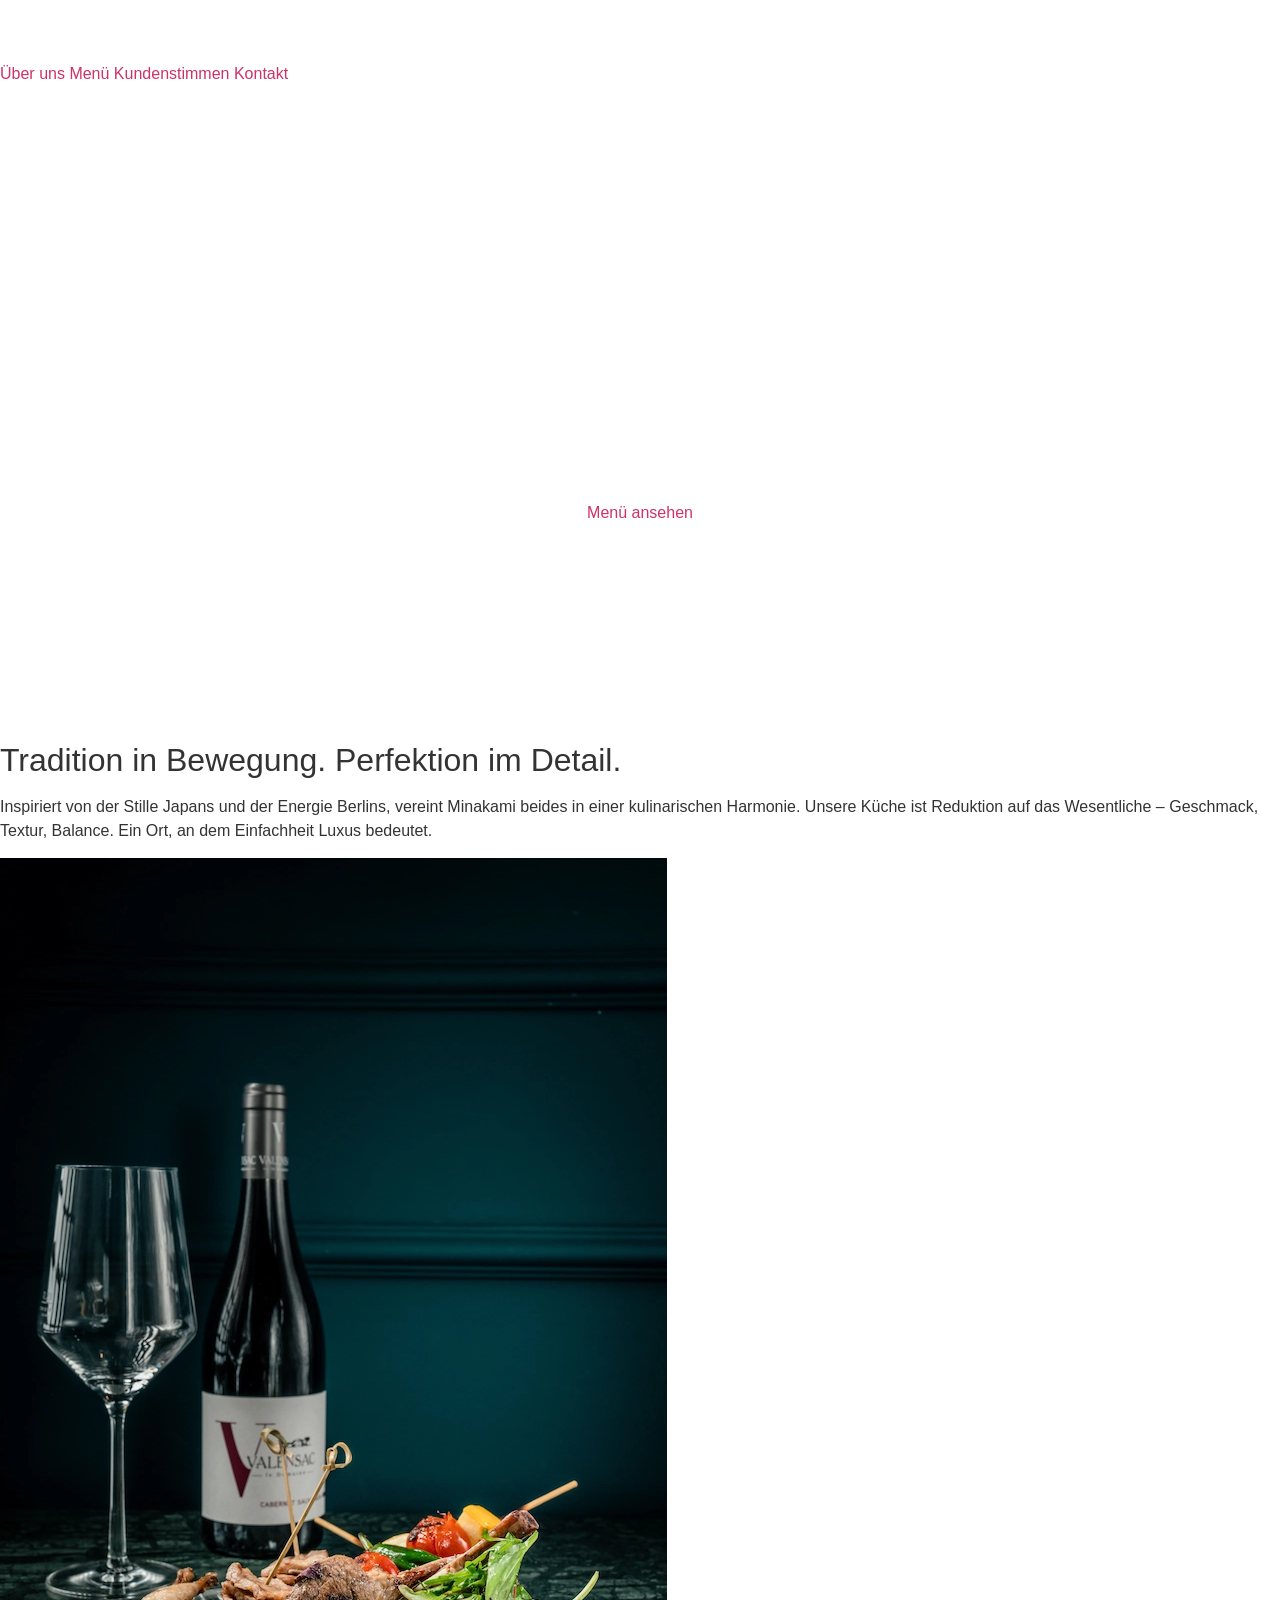
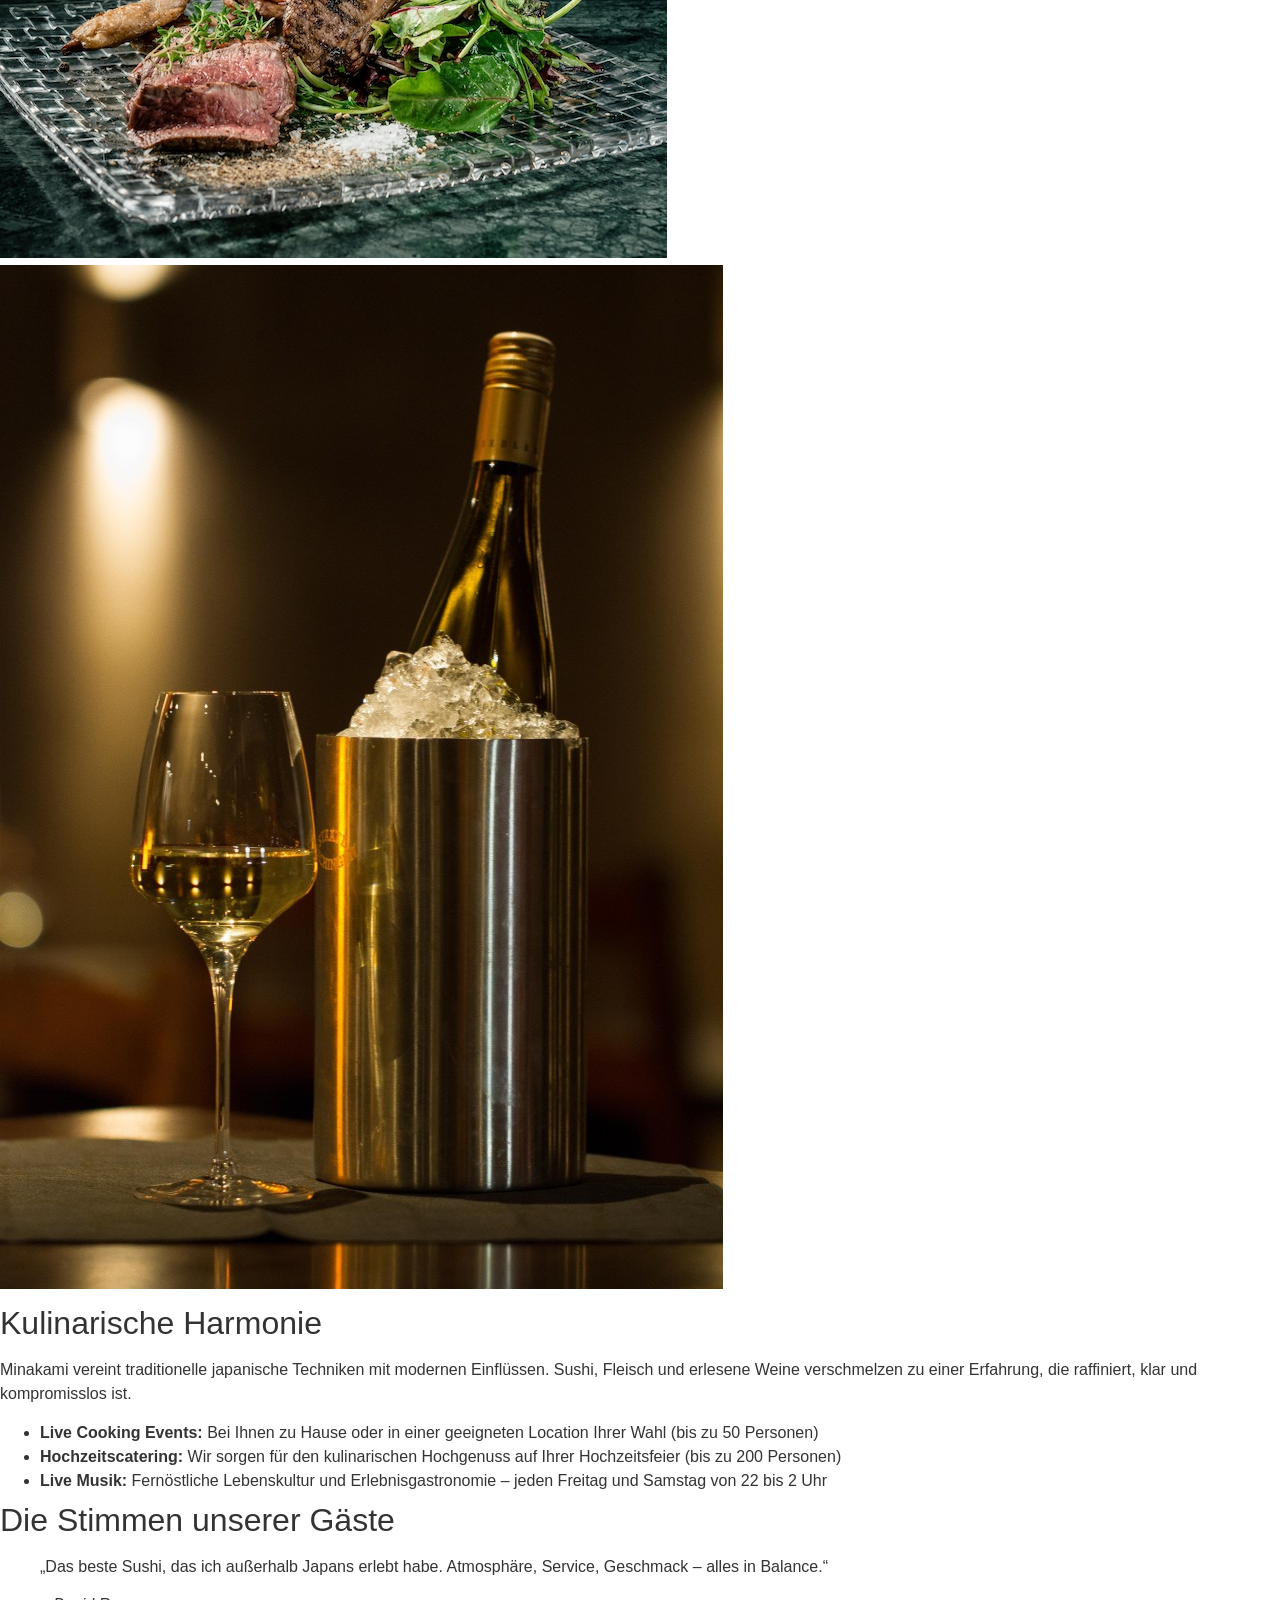
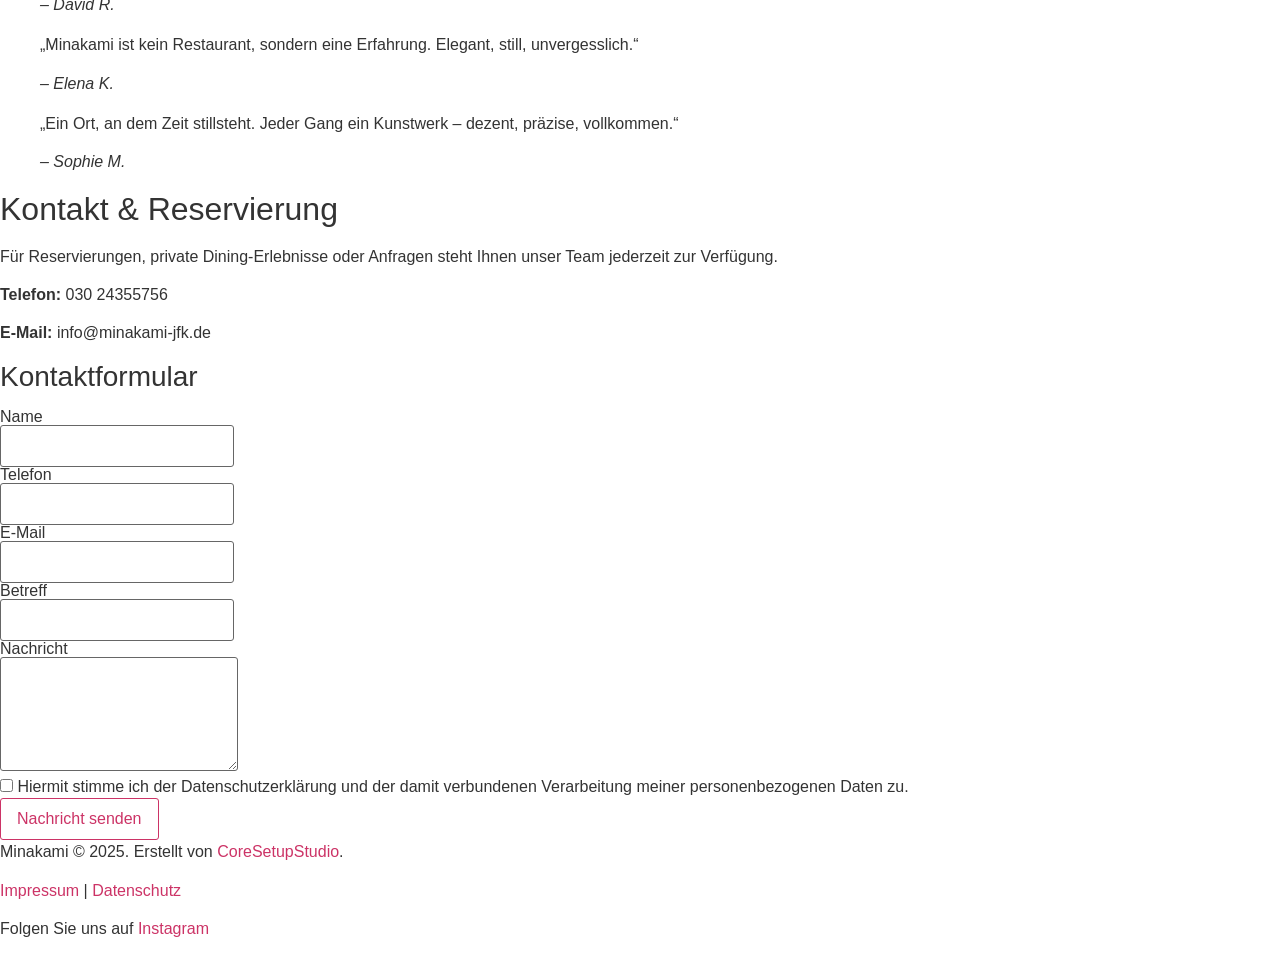
==== commit bd63edfd: "Update index.html" ====
--- a/index.html
+++ b/index.html
@@ -31,41 +31,24 @@
     <meta name="twitter:data2" content="2 Minuten" />
 
     <!-- CSS files served from the local assets directory -->
-    <link rel="stylesheet" href="assets/css/theme.css" media="all">
-    <link rel="stylesheet" href="assets/css/header-footer.css" media="all">
-    <link rel="stylesheet" href="assets/css/frontend.min.css" media="all">
-    <link rel="stylesheet" href="assets/css/post-51.css" media="all">
+    <link rel="stylesheet" href="assets/css/theme.css?v=1" media="all">
+    <link rel="stylesheet" href="assets/css/header-footer.css?v=1" media="all">
+    <link rel="stylesheet" href="assets/css/reset.css?v=1" media="all">
     <!-- Additional CSS from Elementor widgets and libraries -->
-    <link rel="stylesheet" href="assets/css/widget-image.min.css">
-    <link rel="stylesheet" href="assets/css/widget-nav-menu.min.css">
-    <link rel="stylesheet" href="assets/css/widget-divider.min.css">
-    <link rel="stylesheet" href="assets/css/widget-heading.min.css">
-    <link rel="stylesheet" href="assets/css/widget-icon-list.min.css">
-    <link rel="stylesheet" href="assets/css/widget-social-icons.min.css">
-    <link rel="stylesheet" href="assets/css/widget-price-list.min.css">
-    <link rel="stylesheet" href="assets/css/e-animation-pop.min.css">
-    <link rel="stylesheet" href="assets/css/e-animation-fadeIn.min.css">
-    <link rel="stylesheet" href="assets/css/swiper.min.css">
-    <link rel="stylesheet" href="assets/css/elementskit-style.css">
-    <link rel="stylesheet" href="assets/css/elementskit-responsive.css">
-    <link rel="stylesheet" href="assets/css/animate.min.css">
 
 </head>
 <body class="home">
-<header>
-    <!-- Logo -->
-    <a href="#">
-        <img src="assets/images/logo_minakami.png" title="logo_minakami" alt="logo_minakami" loading="lazy">
-    </a>
-    <!-- Navigation menu -->
-    <nav>
-        <ul>
-            <li><a href="#about">Über uns</a></li>
-            <li><a href="#menu">Menü</a></li>
-            <li><a href="#reviews">Kundenstimmen</a></li>
-            <li><a href="#contact">Kontakt</a></li>
-        </ul>
+<header class="header">
+  <div class="container">
+    <img src="assets/images/logo_minakami.png" class="logo">
+
+    <nav class="nav">
+      <a href="#about">Über uns</a>
+      <a href="#menu">Menü</a>
+      <a href="#reviews">Kundenstimmen</a>
+      <a href="#contact">Kontakt</a>
     </nav>
+  </div>
 </header>
 
 <main>
@@ -144,18 +127,7 @@
 </footer>
 
     <!-- Local JavaScript files for Elementor and other widgets -->
-    <script src="assets/js/elementor-frontend.min.js"></script>
-    <script src="assets/js/elementor-pro-frontend.js"></script>
-    <script src="assets/js/frontend-modules.min.js"></script>
-    <script src="assets/js/elementskit-widget-scripts.js"></script>
-    <script src="assets/js/hello-frontend.js"></script>
-    <script src="assets/js/swiper.min.js"></script>
-    <script src="assets/js/958532250.js"></script>
-    <script src="assets/js/2129759430.js"></script>
-    <script src="assets/js/826750937.js"></script>
-    <script src="assets/js/1516326528.js"></script>
-    <script src="assets/js/1522393888.js"></script>
-    <script src="assets/js/573000387.js"></script>
+    <script src="assets/js/main.js"></script>
 
 </body>
 </html>
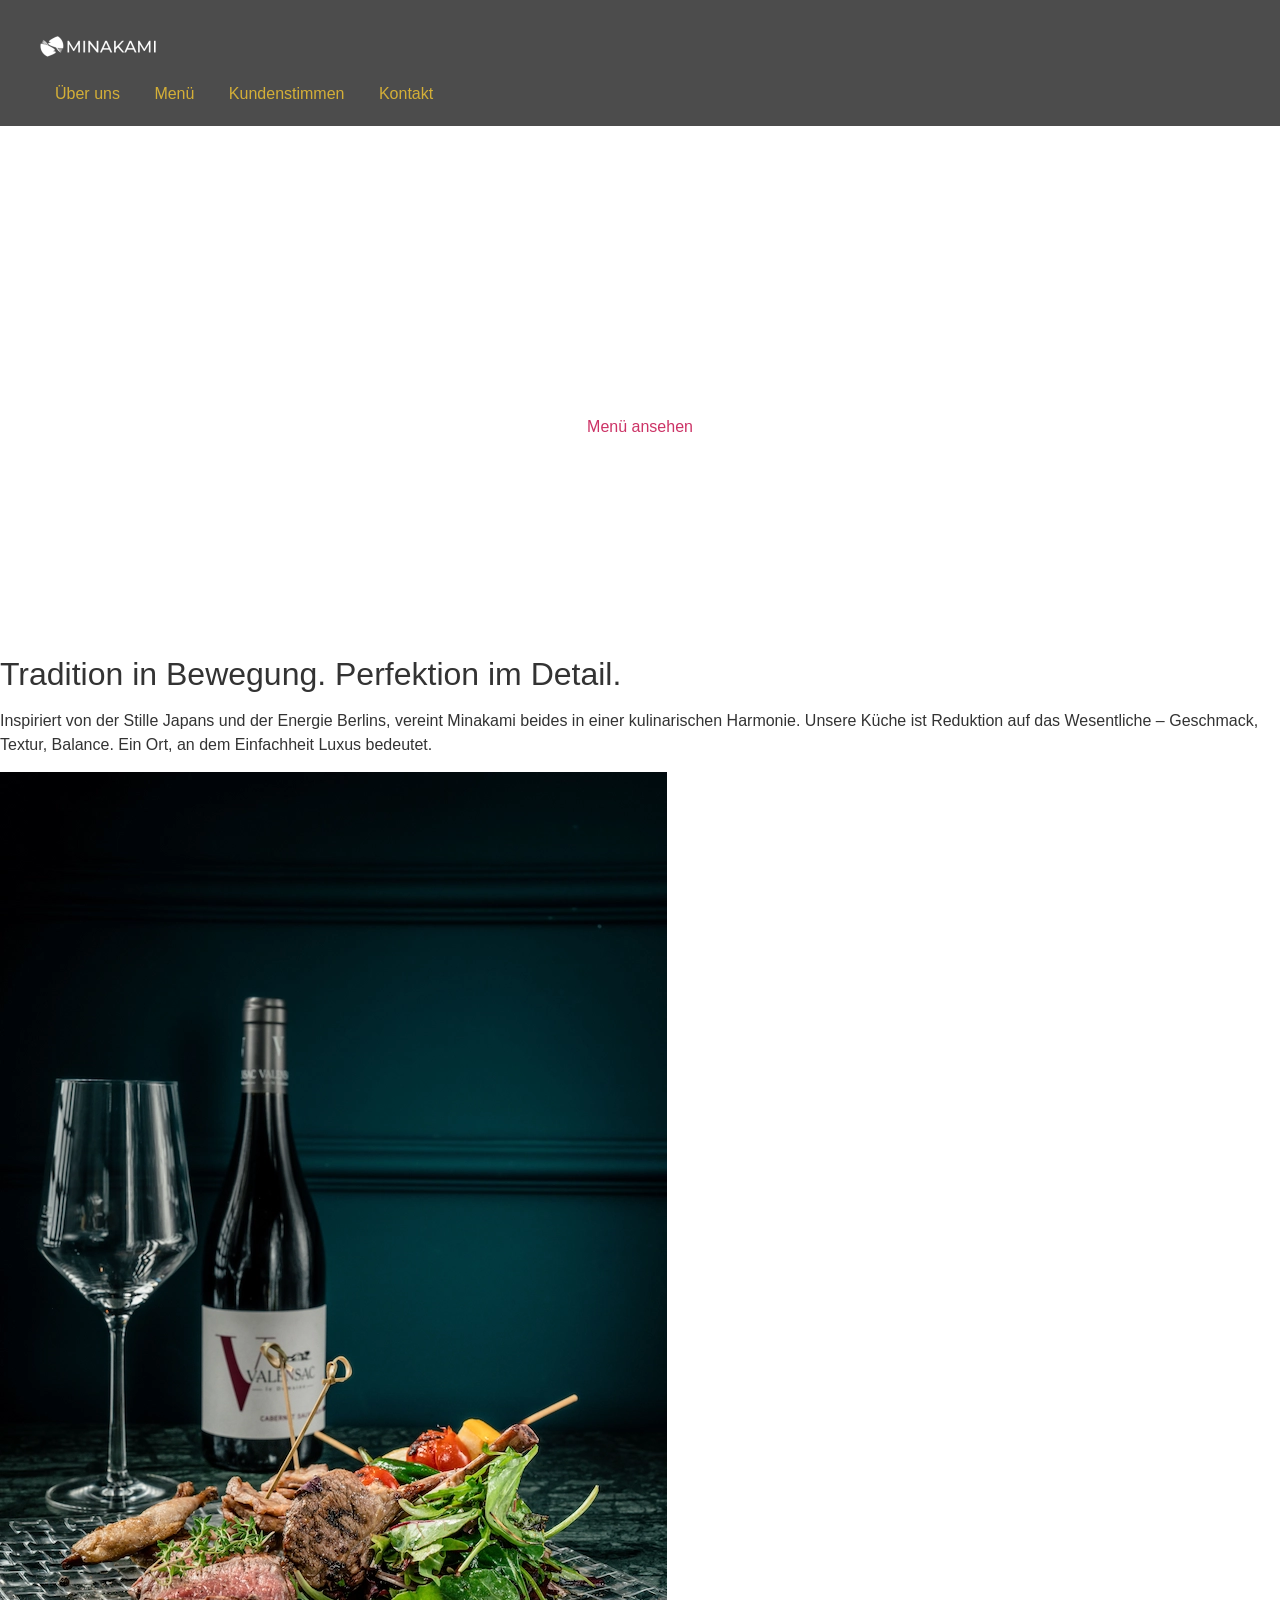
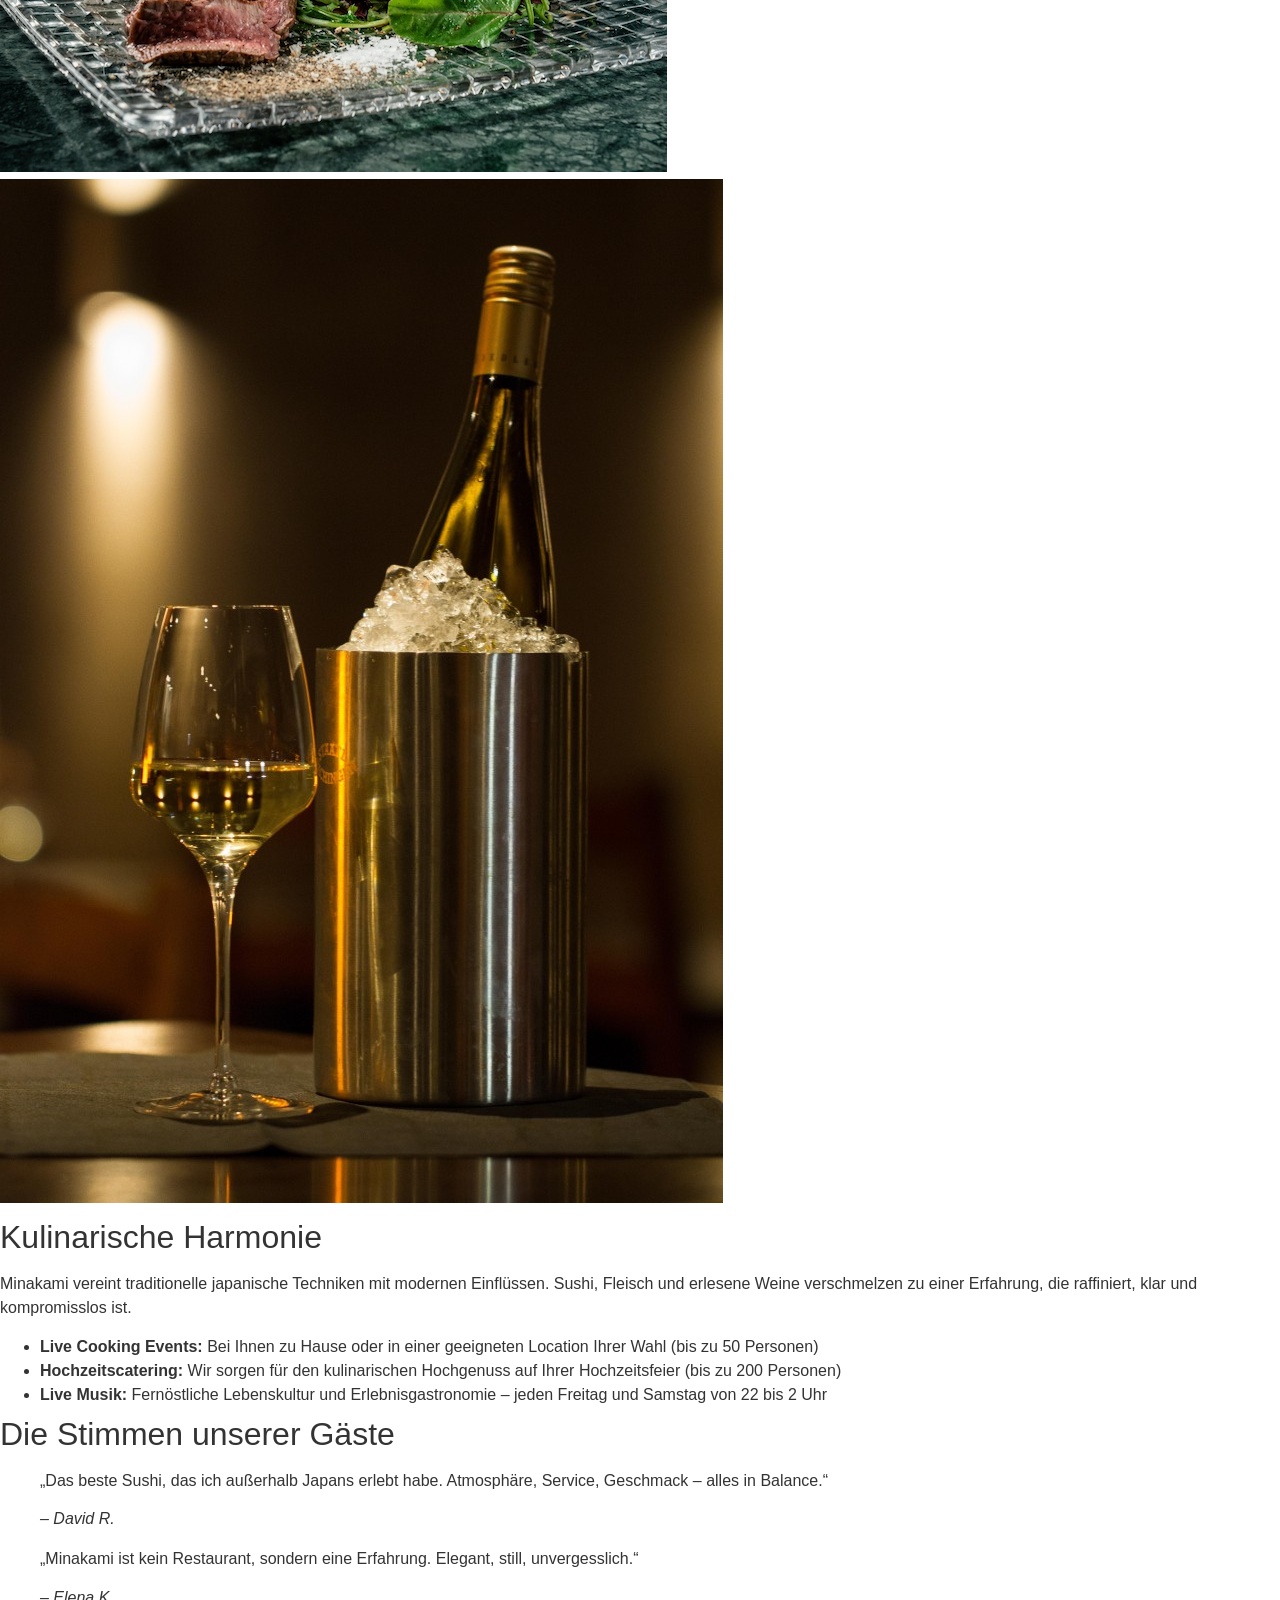
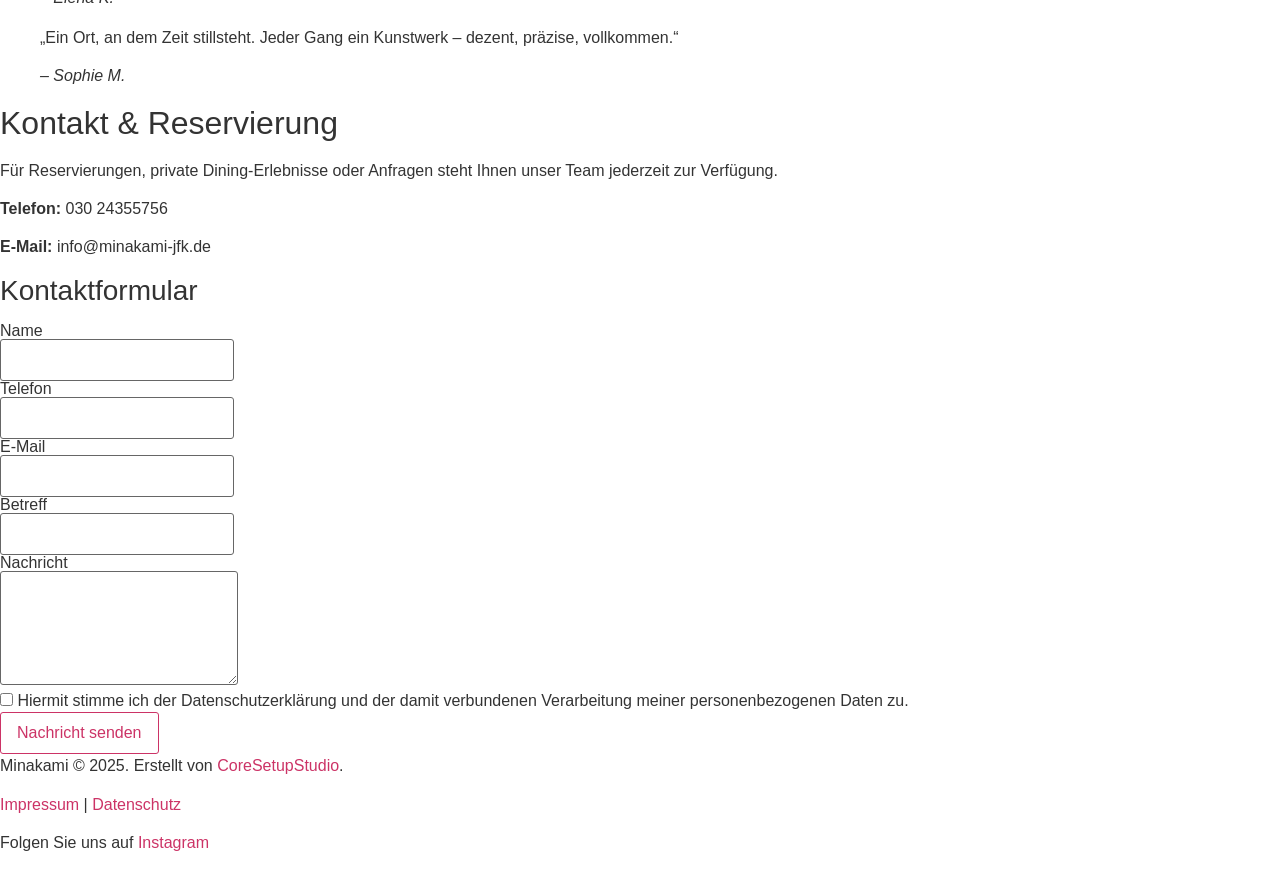
==== commit 6d014c7c: "Update index.html" ====
--- a/index.html
+++ b/index.html
@@ -128,6 +128,16 @@
 
     <!-- Local JavaScript files for Elementor and other widgets -->
     <script src="assets/js/main.js"></script>
-
+<!-- Am Ende deiner index.html, vor </body> -->
+<script>
+document.querySelectorAll('a[href^="#"]').forEach(anchor => {
+  anchor.addEventListener('click', function(e) {
+    e.preventDefault();
+    document.querySelector(this.getAttribute('href')).scrollIntoView({ 
+      behavior: 'smooth'
+    });
+  });
+});
+</script>
 </body>
 </html>
--- a/assets/css/theme.css
+++ b/assets/css/theme.css
@@ -337,3 +337,36 @@
 .site-header + .elementor {
   min-height: calc(100vh - 320px);
 }
+
+body {
+  margin: 0;
+  background: #0a0a0a;
+  color: #fff;
+  font-family: Arial, sans-serif;
+}
+
+.header {
+  position: fixed;
+  width: 100%;
+  top: 0;
+  padding: 20px 40px;
+  background: rgba(0,0,0,0.7);
+  backdrop-filter: blur(10px);
+  z-index: 1000;
+}
+
+.nav a {
+  color: #d4af37;
+  margin: 0 15px;
+  text-decoration: none;
+  font-weight: 500;
+}
+
+.nav a:hover {
+  opacity: 0.7;
+}
+
+.hero h1 {
+  font-size: 60px;
+  font-weight: 300;
+}
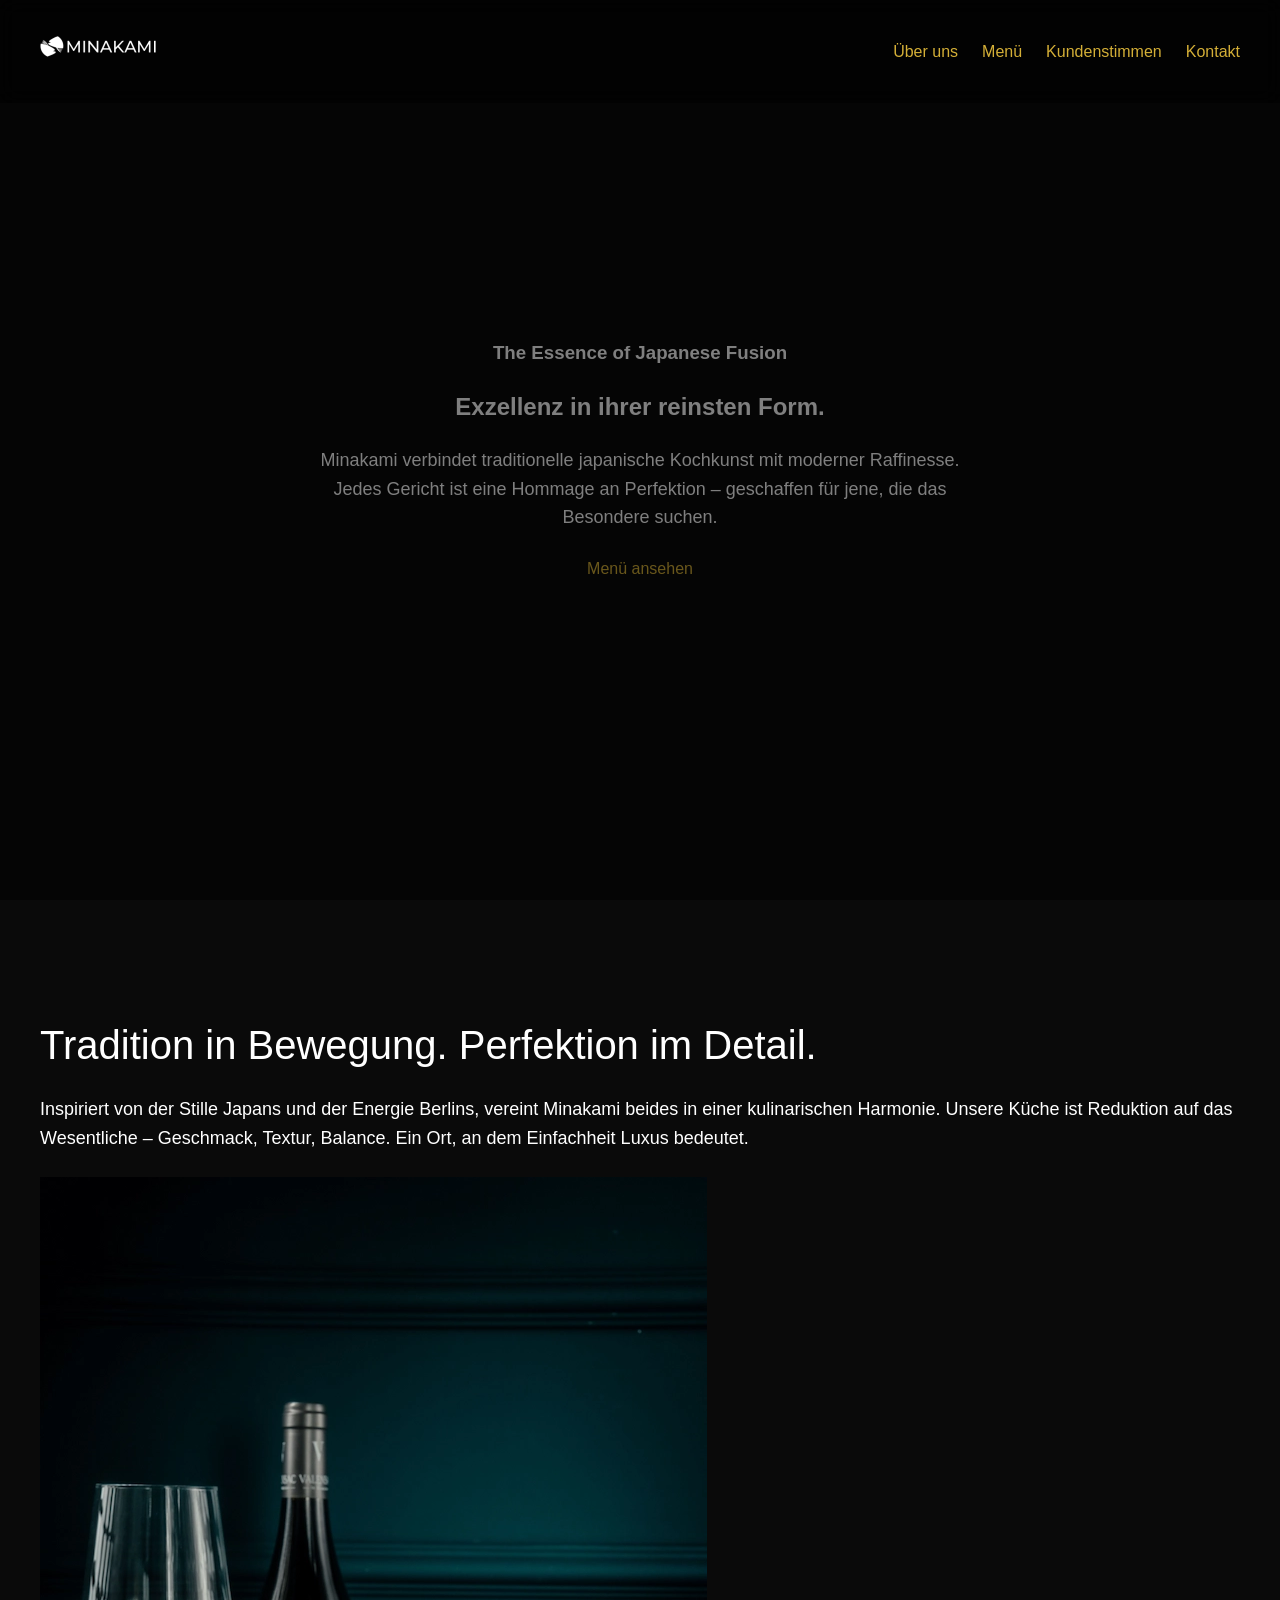
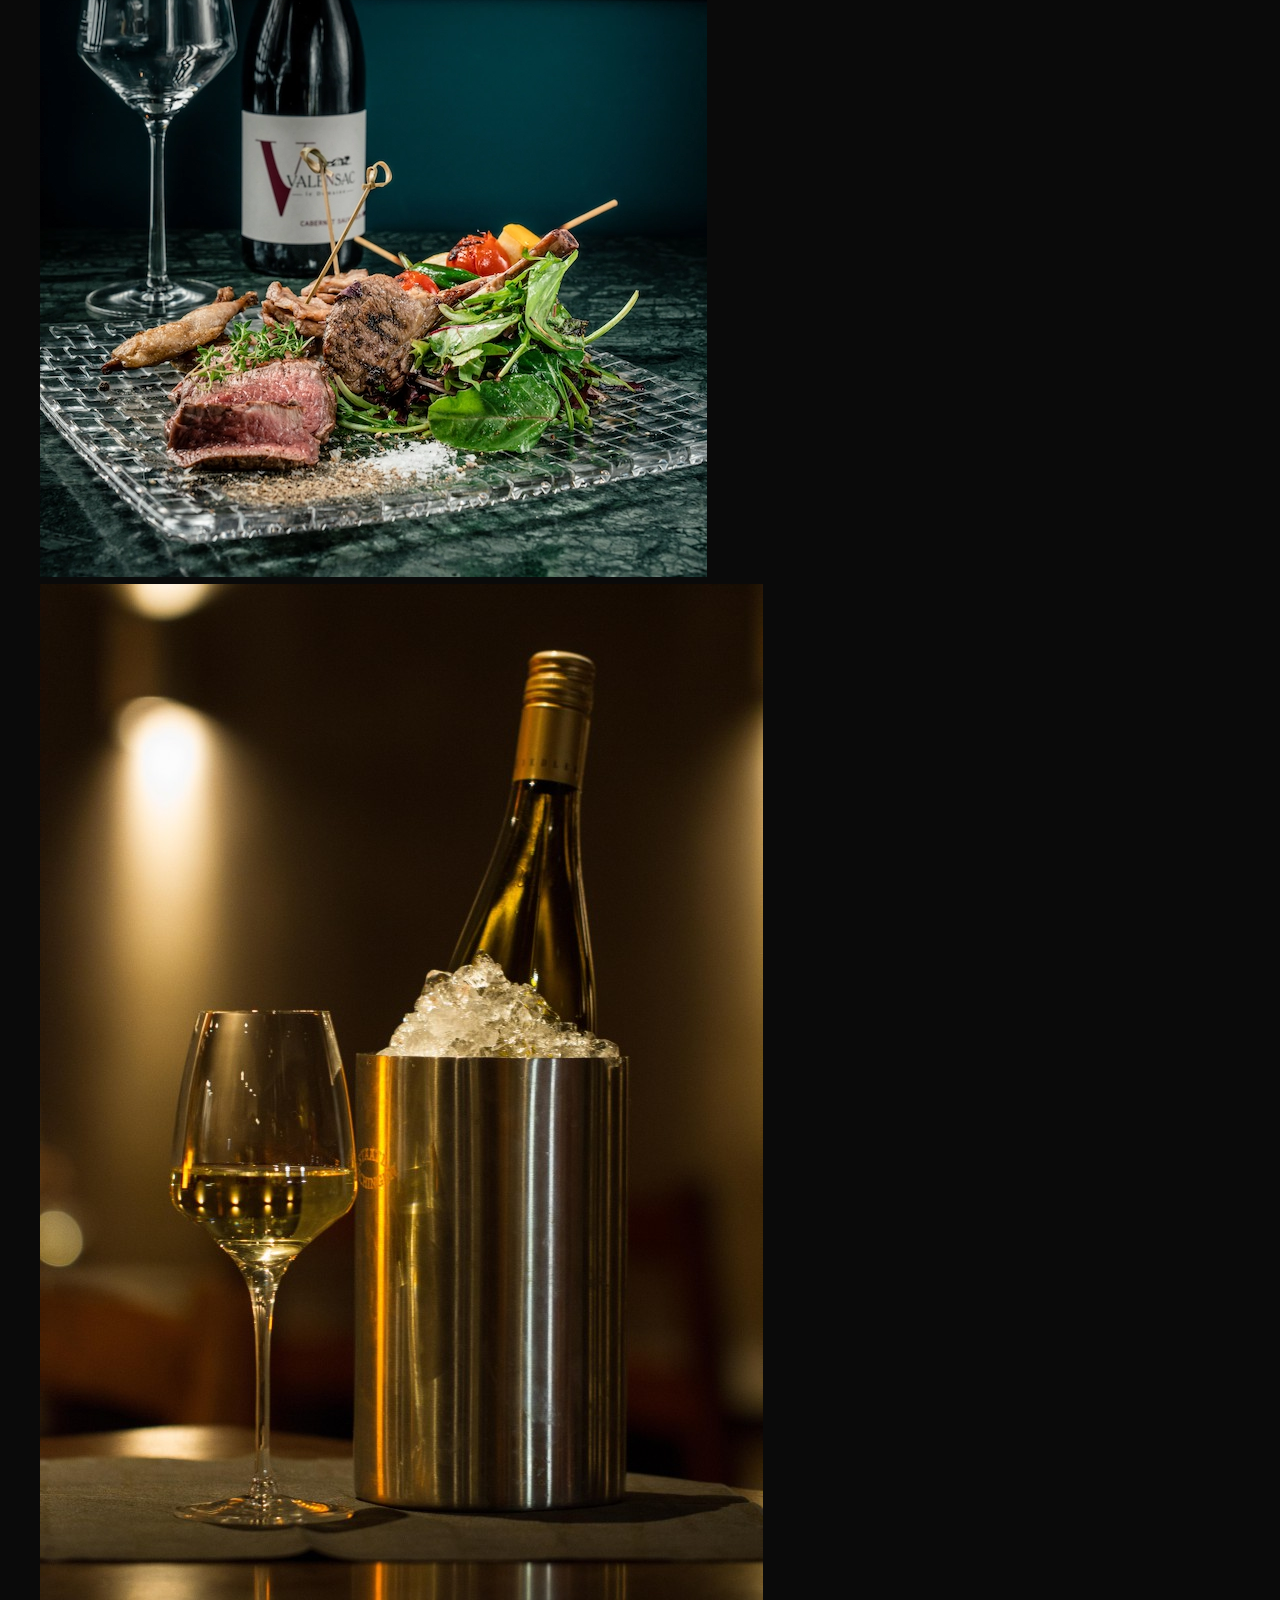
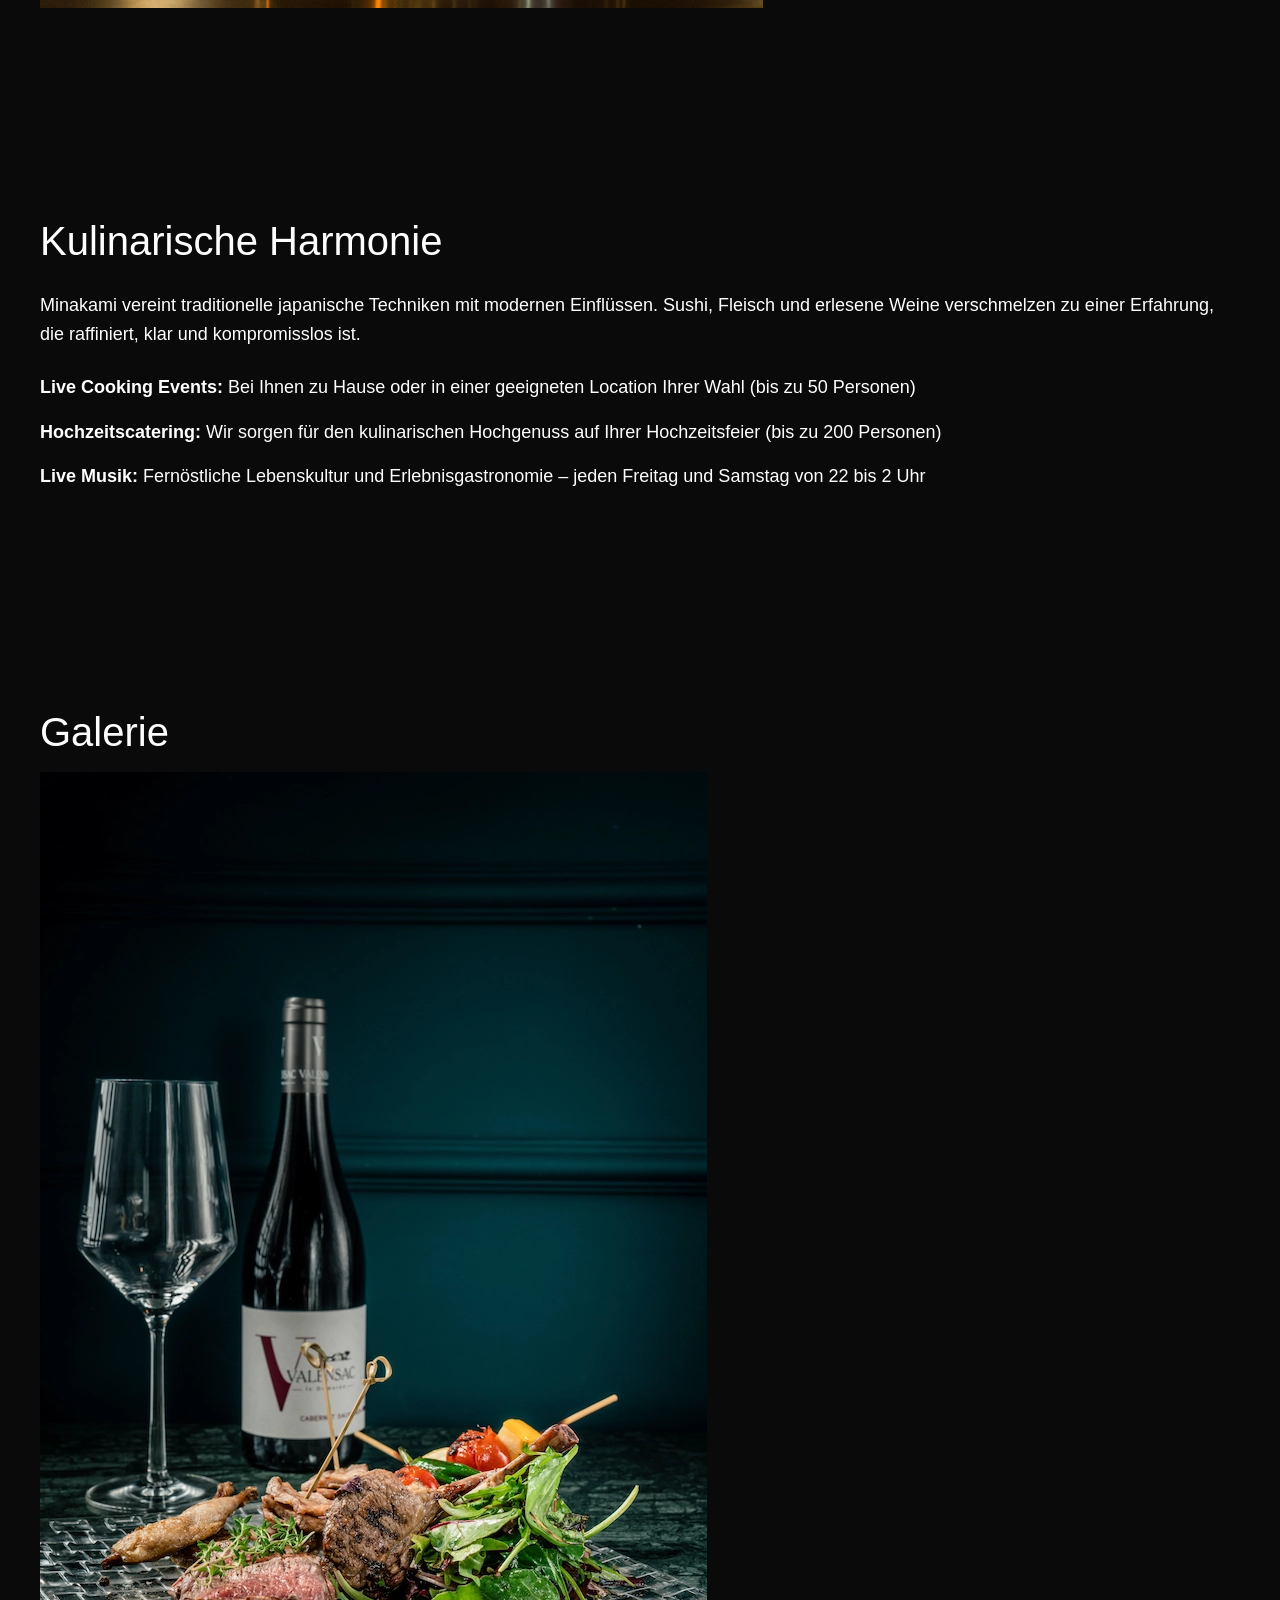
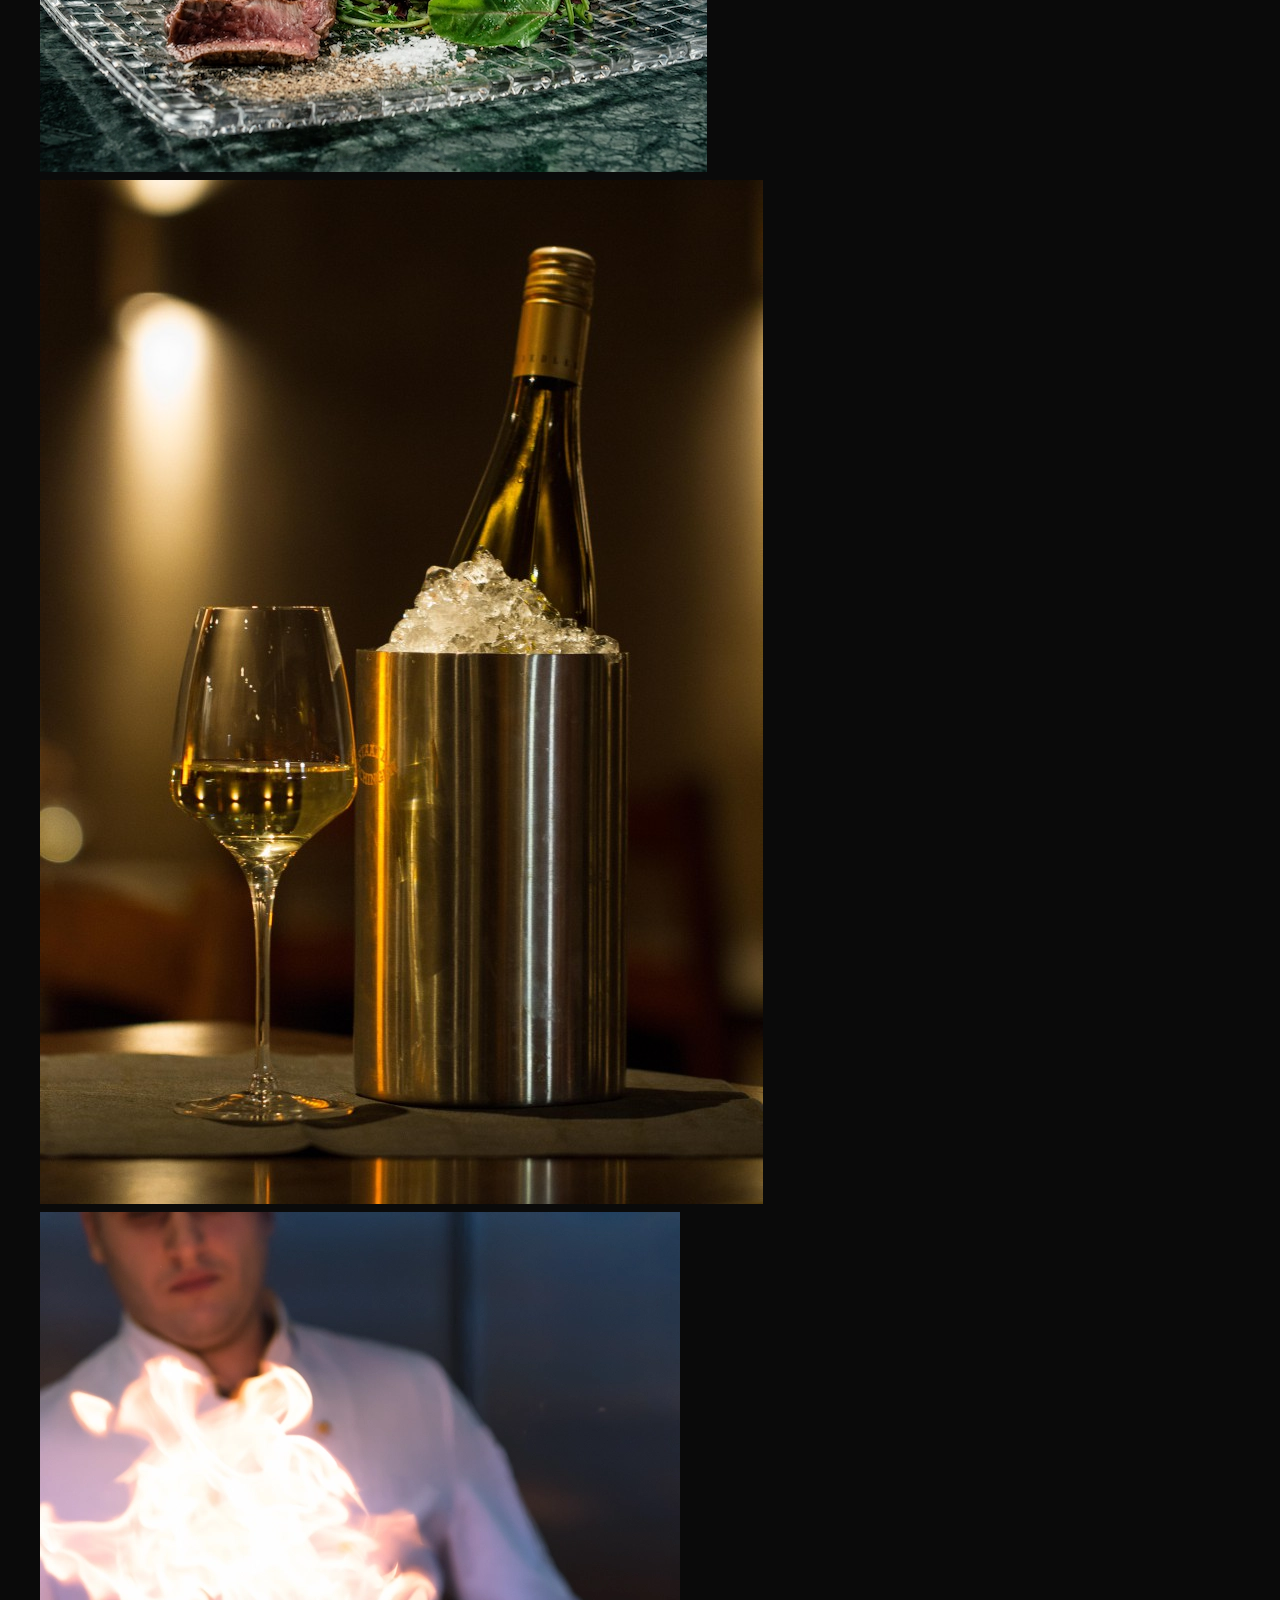
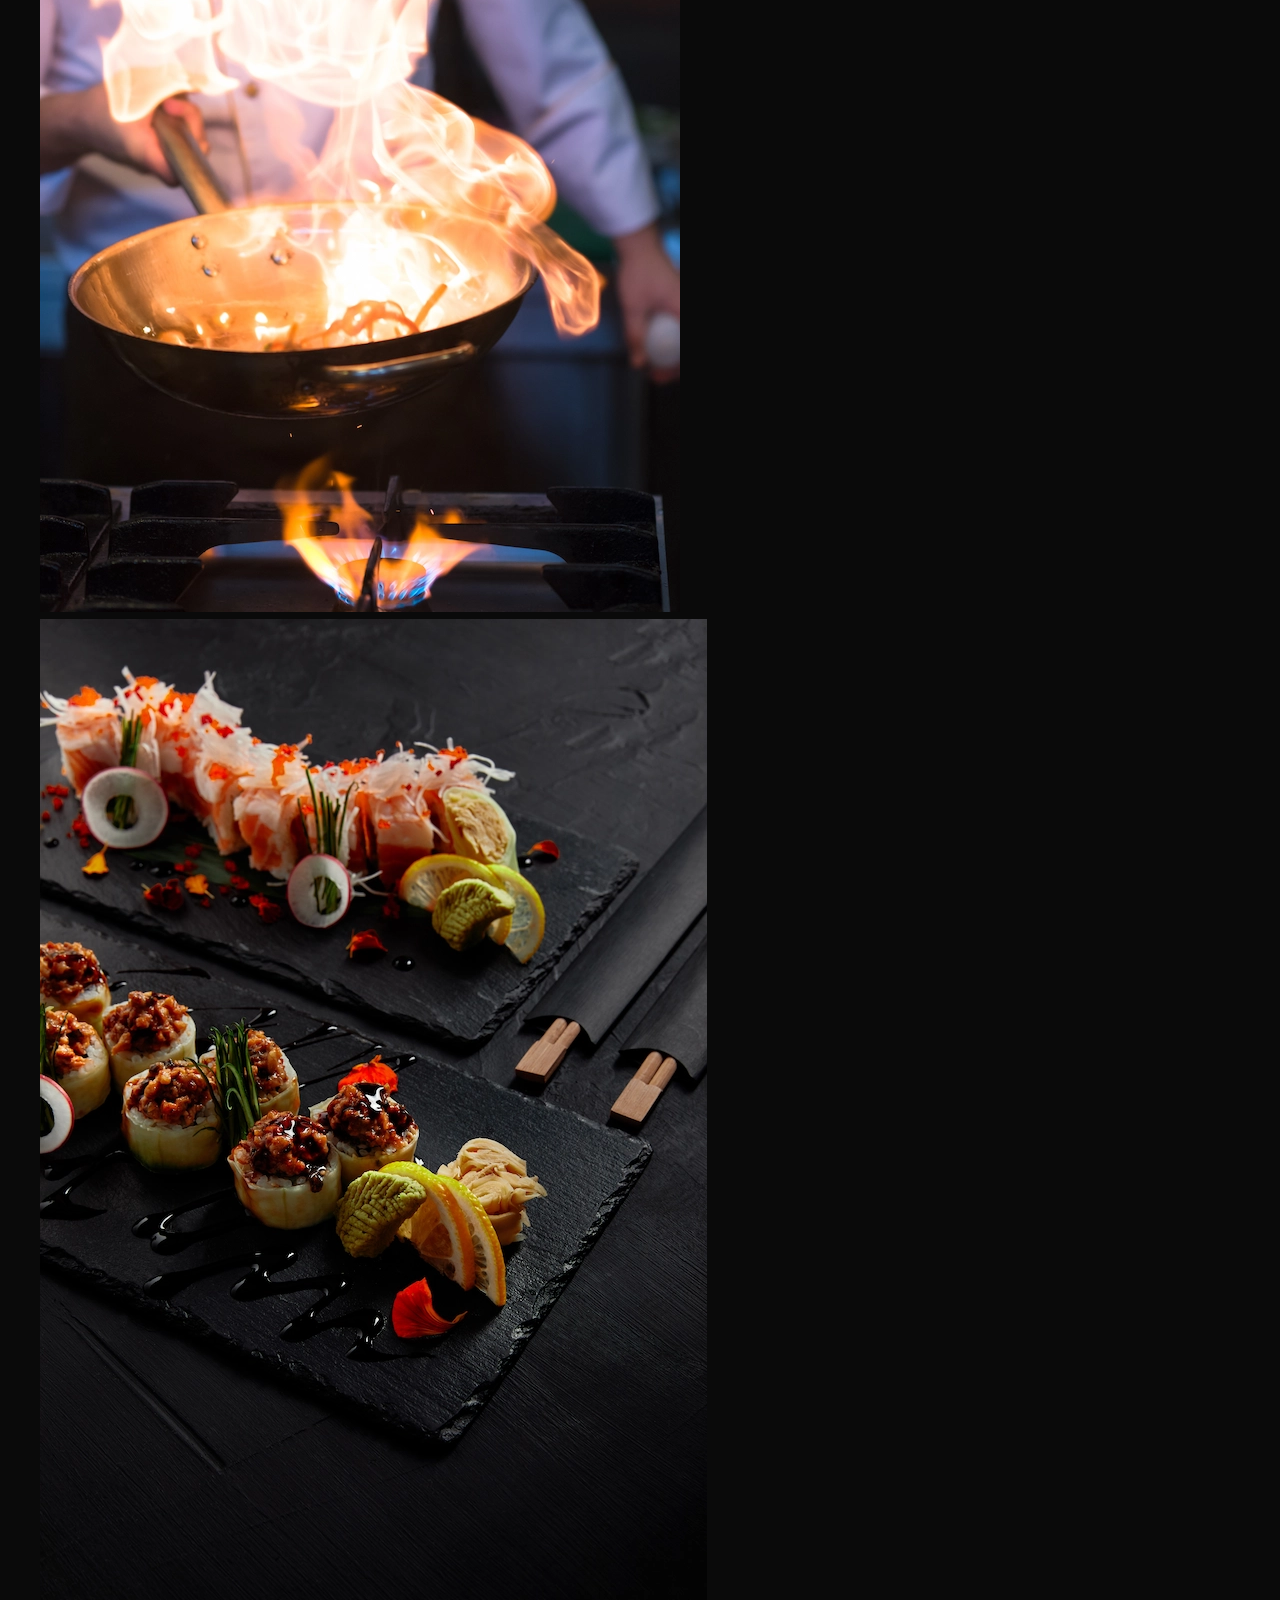
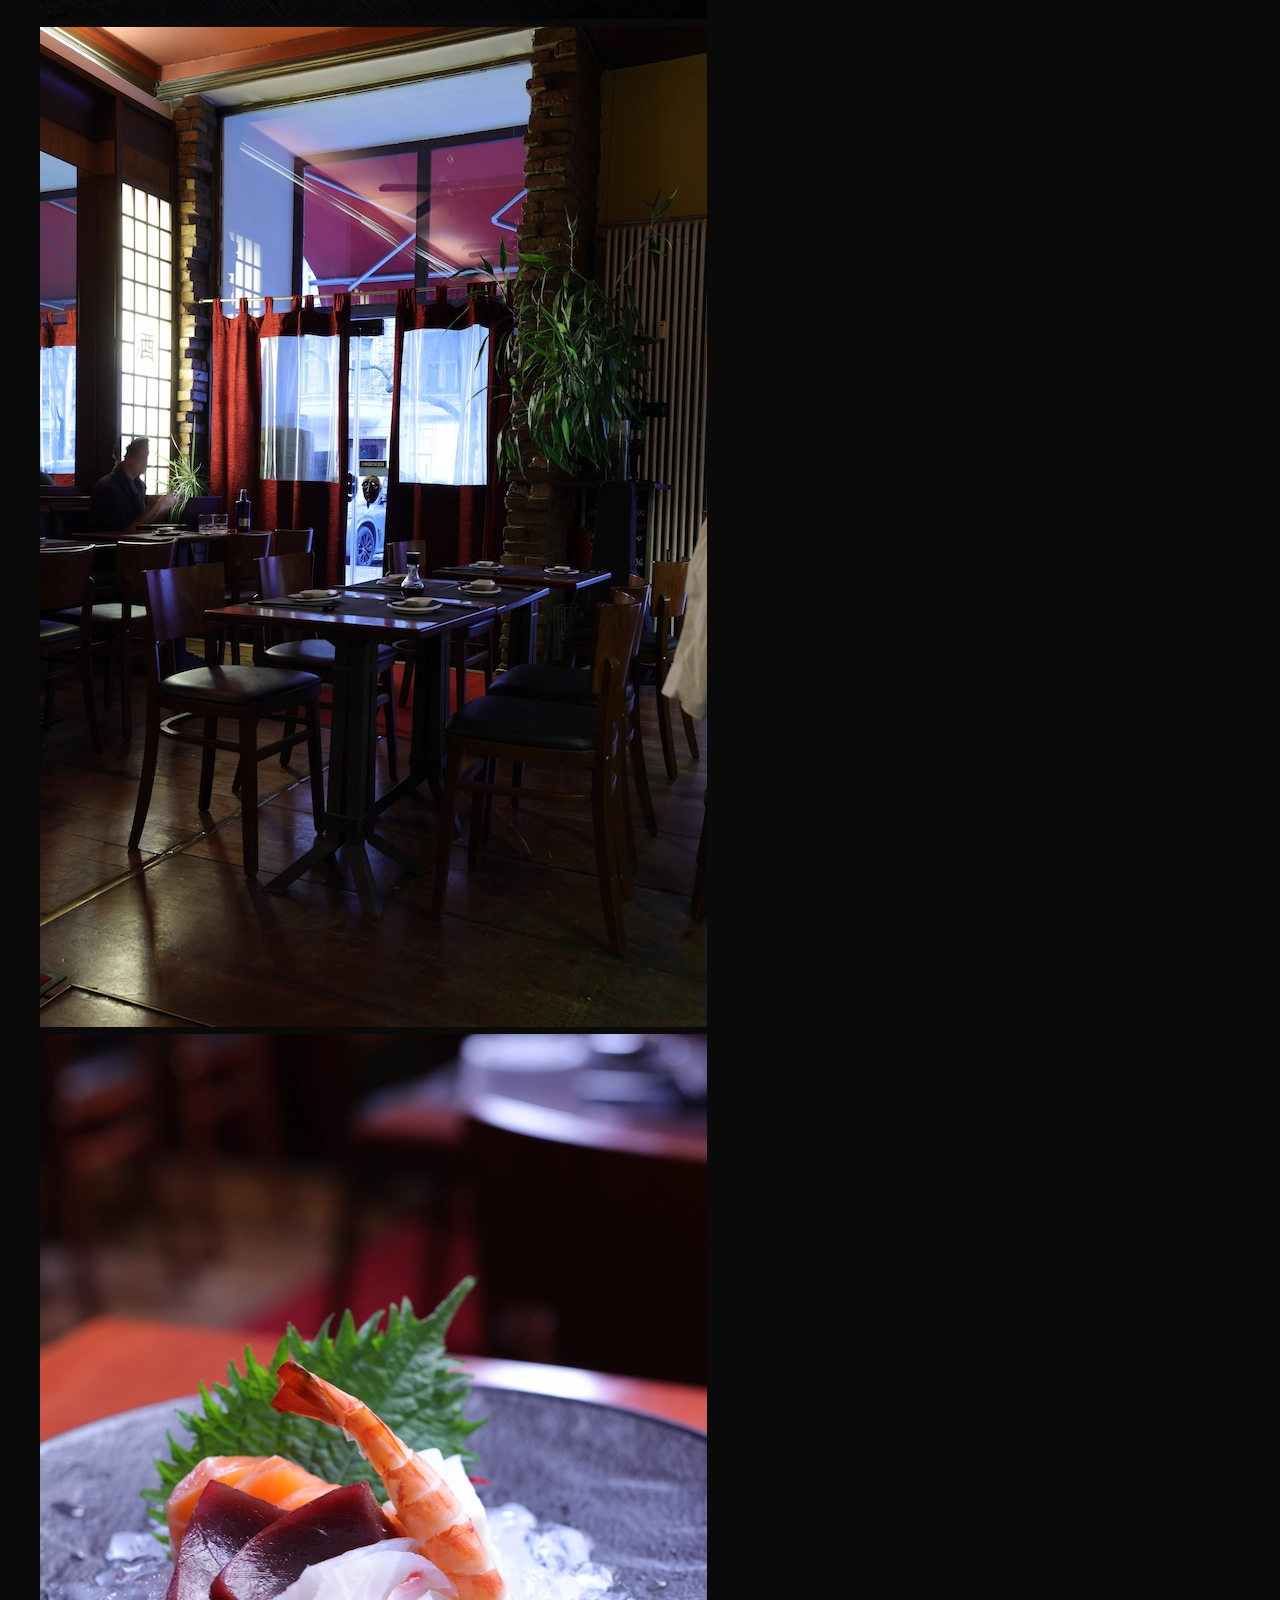
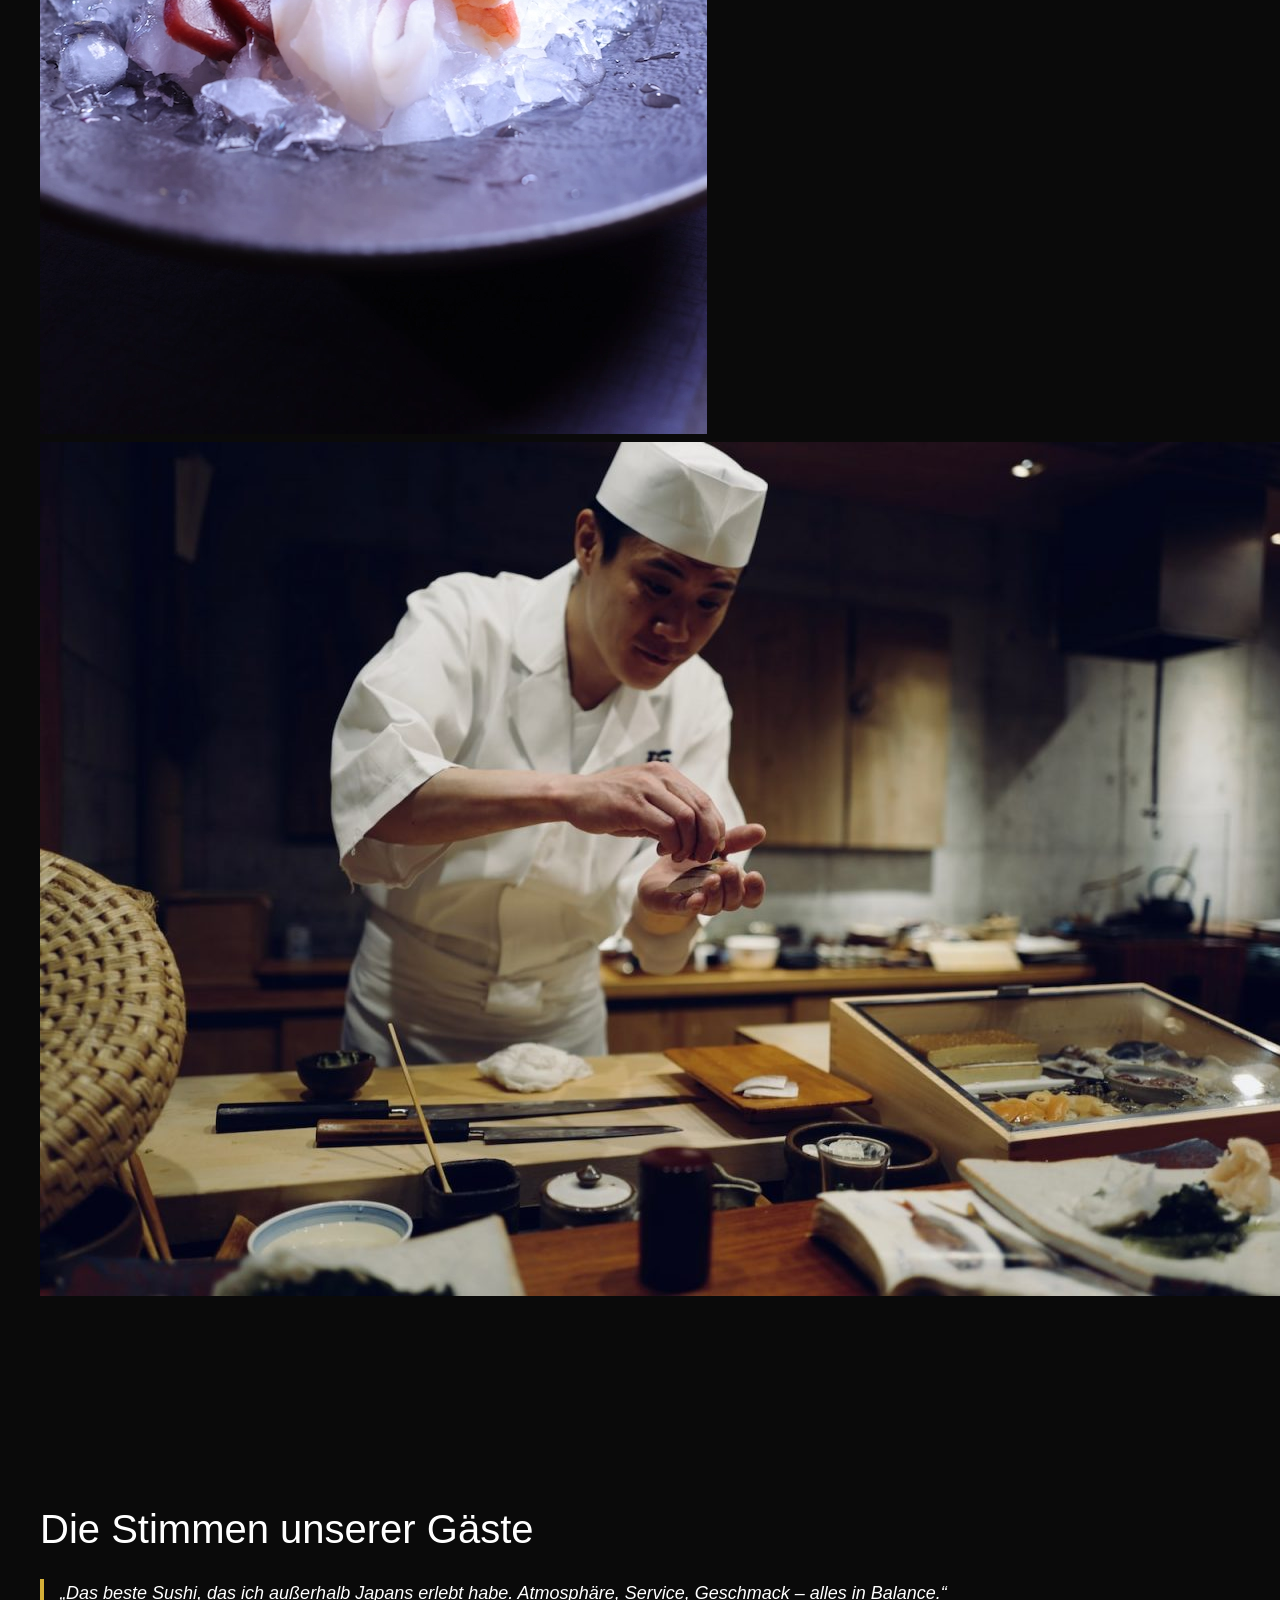
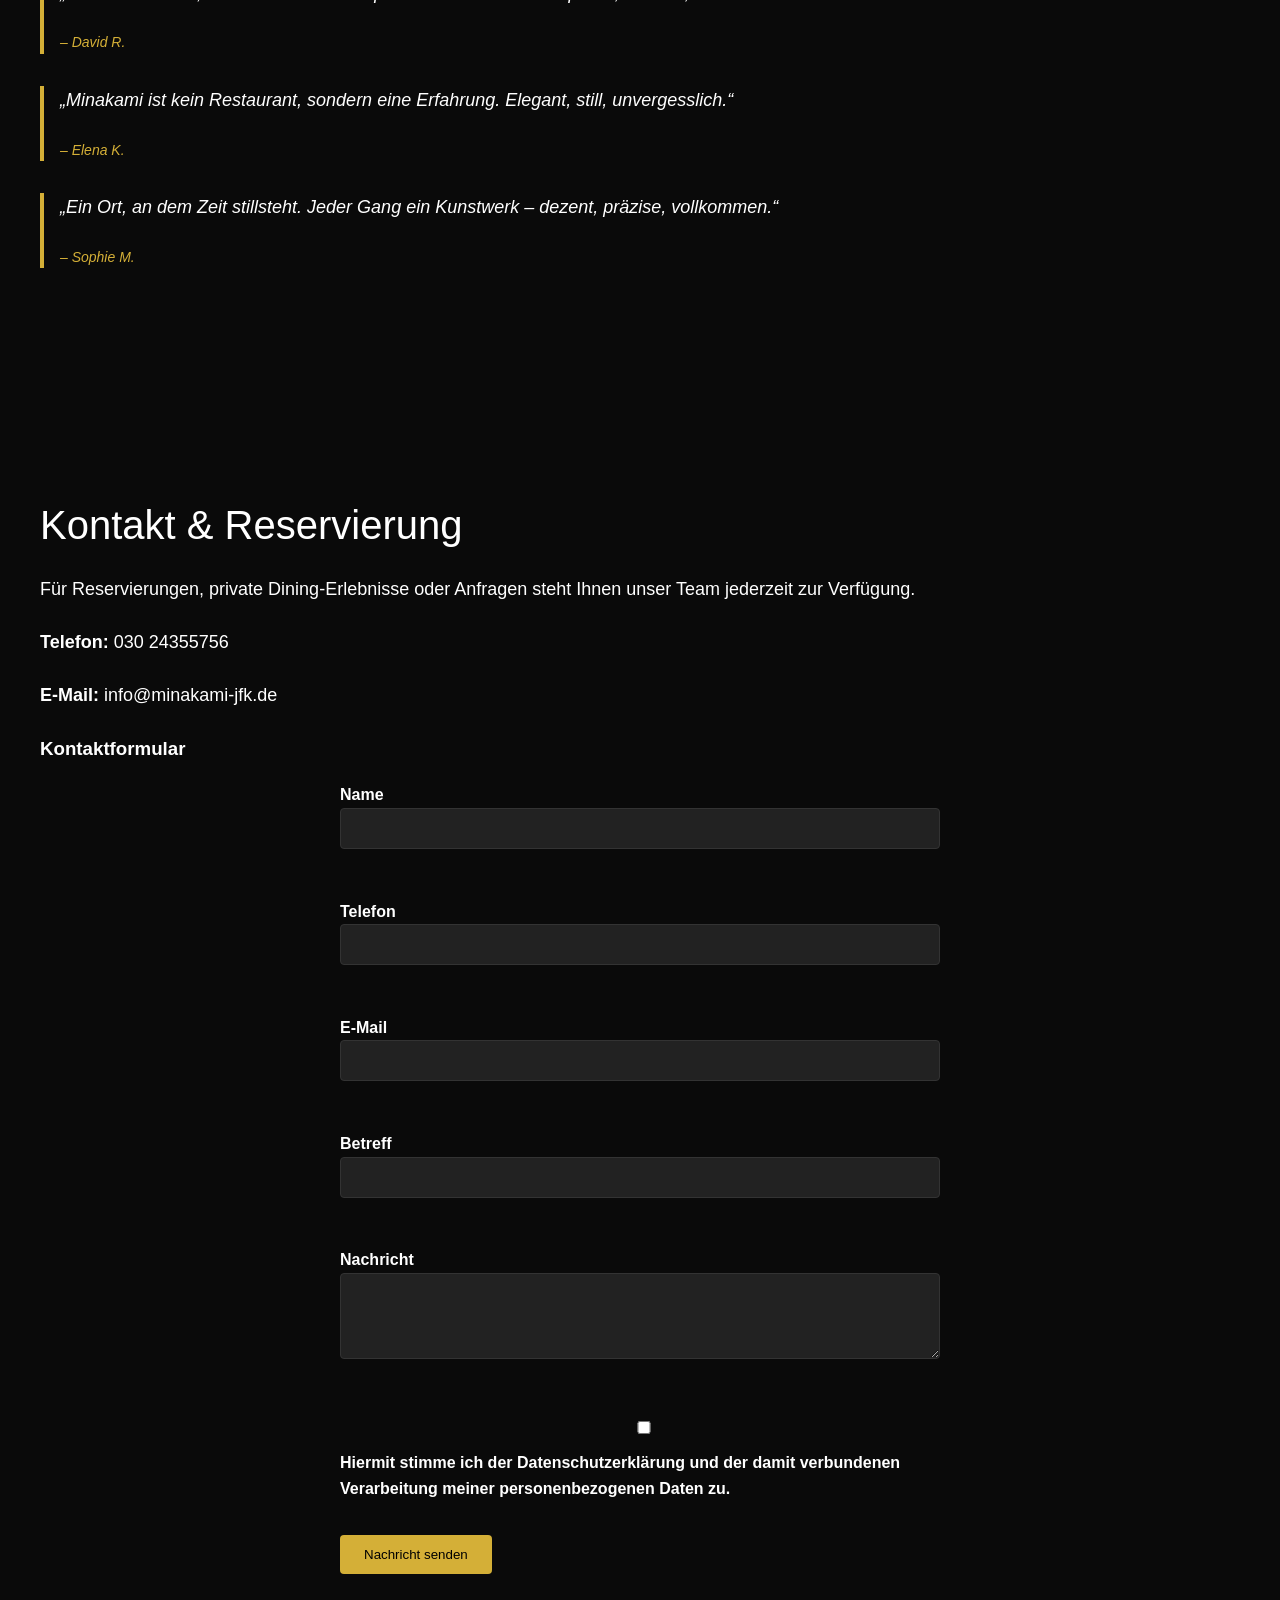
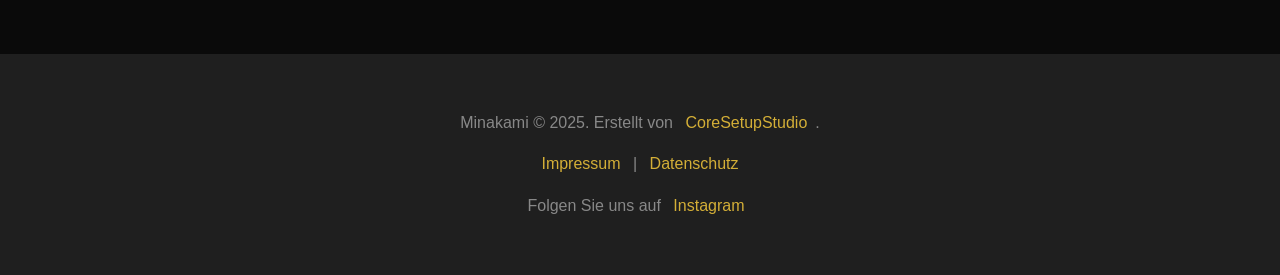
==== commit ed1e2869: "Update index.html" ====
--- a/index.html
+++ b/index.html
@@ -1,4 +1,3 @@
-
 <!doctype html>
 <html lang="de" prefix="og: https://ogp.me/ns#">
 <head>
@@ -31,24 +30,25 @@
     <meta name="twitter:data2" content="2 Minuten" />
 
     <!-- CSS files served from the local assets directory -->
-    <link rel="stylesheet" href="assets/css/theme.css?v=1" media="all">
-    <link rel="stylesheet" href="assets/css/header-footer.css?v=1" media="all">
-    <link rel="stylesheet" href="assets/css/reset.css?v=1" media="all">
-    <!-- Additional CSS from Elementor widgets and libraries -->
+    <!-- Load only the custom theme stylesheet -->
+    <link rel="stylesheet" href="assets/css/theme.css" media="all">
 
 </head>
 <body class="home">
-<header class="header">
-  <div class="container">
-    <img src="assets/images/logo_minakami.png" class="logo">
-
-    <nav class="nav">
-      <a href="#about">Über uns</a>
-      <a href="#menu">Menü</a>
-      <a href="#reviews">Kundenstimmen</a>
-      <a href="#contact">Kontakt</a>
+<header>
+    <!-- Logo -->
+    <a href="#">
+        <img src="assets/images/logo_minakami.png" title="logo_minakami" alt="logo_minakami" loading="lazy">
+    </a>
+    <!-- Navigation menu -->
+    <nav>
+        <ul>
+            <li><a href="#about">Über uns</a></li>
+            <li><a href="#menu">Menü</a></li>
+            <li><a href="#reviews">Kundenstimmen</a></li>
+            <li><a href="#contact">Kontakt</a></li>
+        </ul>
     </nav>
-  </div>
 </header>
 
 <main>
@@ -82,6 +82,20 @@
             <li><strong>Hochzeitscatering:</strong> Wir sorgen für den kulinarischen Hochgenuss auf Ihrer Hochzeitsfeier (bis zu 200 Personen)</li>
             <li><strong>Live Musik:</strong> Fernöstliche Lebenskultur und Erlebnisgastronomie – jeden Freitag und Samstag von 22 bis 2 Uhr</li>
         </ul>
+    </section>
+
+    <!-- Gallery section -->
+    <section id="gallery">
+        <h2>Galerie</h2>
+        <div class="gallery">
+            <img src="assets/images/n5gWB1hw.webp" alt="Sushi 1">
+            <img src="assets/images/IMG_9687-als-Smartobjekt-1-723x1024-1.jpeg" alt="Sushi 2">
+            <img src="assets/images/chef-doing-flambe-on-food-2025-01-15-15-13-53-utc.webp" alt="Flambieren">
+            <img src="assets/images/delicious-roll-in-mamenori-with-shrimp-salmon-and-2024-11-19-06-45-35-utc.webp" alt="Sushi Roll">
+            <img src="assets/images/R5__5560.webp" alt="Sushi 3">
+            <img src="assets/images/R5__5657-1.webp" alt="Sushi 4">
+            <img src="assets/images/ehk-eh1srzq-1.jpg" alt="Restaurant Interior">
+        </div>
     </section>
 
     <!-- Reviews section -->
@@ -126,18 +140,17 @@
     <p>Folgen Sie uns auf <a href="https://www.instagram.com/minakami_berlin/" target="_blank">Instagram</a></p>
 </footer>
 
-    <!-- Local JavaScript files for Elementor and other widgets -->
-    <script src="assets/js/main.js"></script>
-<!-- Am Ende deiner index.html, vor </body> -->
-<script>
-document.querySelectorAll('a[href^="#"]').forEach(anchor => {
-  anchor.addEventListener('click', function(e) {
-    e.preventDefault();
-    document.querySelector(this.getAttribute('href')).scrollIntoView({ 
-      behavior: 'smooth'
+    <!-- Optional JavaScript for smooth scrolling -->
+    <script>
+    document.querySelectorAll('a[href^="#"]').forEach(anchor => {
+      anchor.addEventListener('click', function(e) {
+        e.preventDefault();
+        document.querySelector(this.getAttribute('href')).scrollIntoView({
+          behavior: 'smooth'
+        });
+      });
     });
-  });
-});
-</script>
+    </script>
+
 </body>
 </html>
--- a/assets/css/theme.css
+++ b/assets/css/theme.css
@@ -1,3 +1,33 @@
+/* Global resets and utility classes */
+*, *::before, *::after {
+  box-sizing: border-box;
+}
+
+html, body {
+  margin: 0;
+  padding: 0;
+}
+
+/* Base styling */
+body {
+  /* Override any earlier styles to ensure dark background */
+  background: #0a0a0a !important;
+  color: #ffffff;
+  font-family: 'Poppins', sans-serif;
+  line-height: 1.6;
+}
+
+a {
+  color: #d4af37;
+  text-decoration: none;
+  transition: color 0.3s;
+}
+
+a:hover {
+  color: #ffffff;
+}
+
+/* WordPress alignment helper classes */
 .comments-area a,
 .page-content a {
   text-decoration: underline;
@@ -26,24 +56,16 @@
 .alignfull {
   margin-inline: calc(50% - 50vw);
   max-width: 100vw;
-}
-
-.alignfull,
+  width: 100vw;
+}
+
 .alignfull img {
   width: 100vw;
 }
 
 .wp-caption {
-  margin-block-end: 1.25rem;
+  margin-bottom: 1.25rem;
   max-width: 100%;
-}
-
-.wp-caption.alignleft {
-  margin: 5px 20px 20px 0;
-}
-
-.wp-caption.alignright {
-  margin: 5px 0 20px 20px;
 }
 
 .wp-caption img {
@@ -55,318 +77,231 @@
   margin: 0;
 }
 
-.gallery-caption {
-  display: block;
-  font-size: 0.8125rem;
-  line-height: 1.5;
-  margin: 0;
-  padding: 0.75rem;
-}
-
-.pagination {
+/* Header styles */
+header {
+  position: fixed;
+  top: 0;
+  left: 0;
+  width: 100%;
+  padding: 20px 40px;
+  background: rgba(0, 0, 0, 0.6);
+  backdrop-filter: blur(10px);
   display: flex;
   justify-content: space-between;
-  margin: 20px auto;
-}
-
-.sticky {
-  display: block;
-  position: relative;
-}
-
-.bypostauthor {
-  font-size: inherit;
-}
-
-.hide {
-  display: none !important;
-}
-
-.post-password-form {
-  margin: 50px auto;
-  max-width: 500px;
-}
-
-.post-password-form p {
-  align-items: flex-end;
+  align-items: center;
+  z-index: 1000;
+}
+
+header .logo img {
+  max-height: 40px;
+}
+
+header nav {
   display: flex;
-  width: 100%;
-}
-
-.post-password-form [type=submit] {
-  margin-inline-start: 3px;
-}
-
-.screen-reader-text {
-  clip: rect(1px, 1px, 1px, 1px);
-  height: 1px;
-  overflow: hidden;
-  position: absolute !important;
-  width: 1px;
-  word-wrap: normal !important;
-}
-
-.screen-reader-text:focus {
-  background-color: #eee;
-  clip: auto !important;
-  clip-path: none;
-  color: #333;
-  display: block;
-  font-size: 1rem;
-  height: auto;
-  left: 5px;
-  line-height: normal;
-  padding: 12px 24px;
-  text-decoration: none;
-  top: 5px;
-  width: auto;
-  z-index: 100000;
-}
-
-.post .entry-title a {
-  text-decoration: none;
-}
-
-.post .wp-post-image {
-  max-height: 500px;
-  -o-object-fit: cover;
-  object-fit: cover;
-  width: 100%;
-}
-
-@media (max-width: 991px) {
-  .post .wp-post-image {
-    max-height: 400px;
-  }
-}
-
-@media (max-width: 575px) {
-  .post .wp-post-image {
-    max-height: 300px;
-  }
-}
-
-#comments .comment-list {
-  font-size: 0.9em;
+  gap: 24px;
+  /* Reset default list styles */
   list-style: none;
   margin: 0;
   padding: 0;
 }
 
-#comments .comment,
-#comments .pingback {
-  position: relative;
-}
-
-#comments .comment .comment-body,
-#comments .pingback .comment-body {
-  border-block-end: 1px solid #ccc;
+/* Style the navigation list and links */
+header nav ul {
   display: flex;
-  flex-direction: column;
-  padding-block-end: 30px;
-  padding-block-start: 30px;
-  padding-inline-end: 0;
-  padding-inline-start: 60px;
-}
-
-#comments .comment .avatar,
-#comments .pingback .avatar {
-  border-radius: 50%;
-  left: 0;
-  margin-inline-end: 10px;
-  position: absolute;
-}
-
-body.rtl #comments .comment .avatar,
-body.rtl #comments .pingback .avatar,
-html[dir=rtl] #comments .comment .avatar,
-html[dir=rtl] #comments .pingback .avatar {
-  left: auto;
-  right: 0;
-}
-
-#comments .comment-meta {
-  display: flex;
-  justify-content: space-between;
-  margin-block-end: 0.9rem;
-}
-
-#comments .comment-metadata,
-#comments .reply {
-  font-size: 11px;
-  line-height: 1;
-}
-
-#comments .children {
+  gap: 24px;
   list-style: none;
   margin: 0;
-  padding-inline-start: 30px;
-  position: relative;
-}
-
-#comments .children li:last-child {
-  padding-block-end: 0;
-}
-
-#comments ol.comment-list .children:before {
-  content: "↪";
-  display: inline-block;
-  font-size: 1em;
-  font-weight: 400;
-  left: 0;
-  line-height: 100%;
-  position: absolute;
-  top: 45px;
-  width: auto;
-}
-
-body.rtl #comments ol.comment-list .children:before,
-html[dir=rtl] #comments ol.comment-list .children:before {
-  content: "↩";
-  left: auto;
-  right: 0;
-}
-
-@media (min-width: 768px) {
-  #comments .comment-author,
-  #comments .comment-metadata {
-    line-height: 1;
-  }
-}
-
-@media (max-width: 767px) {
-  #comments .comment .comment-body {
-    padding: 30px 0;
-  }
-  #comments .children {
-    padding-inline-start: 20px;
-  }
-  #comments .comment .avatar {
-    float: left;
-    position: inherit;
-  }
-  body.rtl #comments .comment .avatar,
-  html[dir=rtl] #comments .comment .avatar {
-    float: right;
-  }
-}
-
-.page-header .entry-title,
-.site-footer .footer-inner,
-.site-footer:not(.dynamic-footer),
-.site-header .header-inner,
-.site-header:not(.dynamic-header),
-body:not([class*=elementor-page-]) .site-main {
-  margin-inline-end: auto;
-  margin-inline-start: auto;
-  width: 100%;
-}
-
-@media (max-width: 575px) {
-  .page-header .entry-title,
-  .site-footer .footer-inner,
-  .site-footer:not(.dynamic-footer),
-  .site-header .header-inner,
-  .site-header:not(.dynamic-header),
-  body:not([class*=elementor-page-]) .site-main {
-    padding-inline-end: 10px;
-    padding-inline-start: 10px;
-  }
-}
-
-@media (min-width: 576px) {
-  .page-header .entry-title,
-  .site-footer .footer-inner,
-  .site-footer:not(.dynamic-footer),
-  .site-header .header-inner,
-  .site-header:not(.dynamic-header),
-  body:not([class*=elementor-page-]) .site-main {
-    max-width: 500px;
-  }
-  .site-footer.footer-full-width .footer-inner,
-  .site-header.header-full-width .header-inner {
-    max-width: 100%;
-  }
-}
-
-@media (min-width: 768px) {
-  .page-header .entry-title,
-  .site-footer .footer-inner,
-  .site-footer:not(.dynamic-footer),
-  .site-header .header-inner,
-  .site-header:not(.dynamic-header),
-  body:not([class*=elementor-page-]) .site-main {
-    max-width: 600px;
-  }
-  .site-footer.footer-full-width,
-  .site-header.header-full-width {
-    max-width: 100%;
-  }
-}
-
-@media (min-width: 992px) {
-  .page-header .entry-title,
-  .site-footer .footer-inner,
-  .site-footer:not(.dynamic-footer),
-  .site-header .header-inner,
-  .site-header:not(.dynamic-header),
-  body:not([class*=elementor-page-]) .site-main {
-    max-width: 800px;
-  }
-  .site-footer.footer-full-width,
-  .site-header.header-full-width {
-    max-width: 100%;
-  }
-}
-
-@media (min-width: 1200px) {
-  .page-header .entry-title,
-  .site-footer .footer-inner,
-  .site-footer:not(.dynamic-footer),
-  .site-header .header-inner,
-  .site-header:not(.dynamic-header),
-  body:not([class*=elementor-page-]) .site-main {
-    max-width: 1140px;
-  }
-  .site-footer.footer-full-width,
-  .site-header.header-full-width {
-    max-width: 100%;
-  }
-}
-
-.site-header + .elementor {
-  min-height: calc(100vh - 320px);
-}
-
-body {
-  margin: 0;
-  background: #0a0a0a;
-  color: #fff;
-  font-family: Arial, sans-serif;
-}
-
-.header {
-  position: fixed;
-  width: 100%;
-  top: 0;
-  padding: 20px 40px;
-  background: rgba(0,0,0,0.7);
-  backdrop-filter: blur(10px);
-  z-index: 1000;
-}
-
-.nav a {
-  color: #d4af37;
-  margin: 0 15px;
+  padding: 0;
+}
+
+header nav ul li a {
+  color: #d4af37 !important;
   text-decoration: none;
   font-weight: 500;
-}
-
-.nav a:hover {
-  opacity: 0.7;
-}
-
-.hero h1 {
-  font-size: 60px;
+  transition: color 0.3s;
+}
+
+header nav ul li a:hover {
+  color: #ffffff !important;
+}
+
+header nav a {
+  font-weight: 500;
+}
+
+header nav a:hover {
+  color: #ffffff;
+}
+
+/* Hero section */
+#hero {
+  position: relative;
+  height: 100vh;
+  overflow: hidden;
+}
+
+#hero video {
+  position: absolute;
+  top: 0;
+  left: 0;
+  width: 100%;
+  height: 100%;
+  object-fit: cover;
+}
+
+#hero::before {
+  content: "";
+  position: absolute;
+  inset: 0;
+  background: rgba(0, 0, 0, 0.5);
+  z-index: 1;
+}
+
+#hero .content {
+  position: relative;
+  z-index: 2;
+  top: 50%;
+  left: 50%;
+  transform: translate(-50%, -50%);
+  text-align: center;
+  padding: 0 20px;
+}
+
+#hero .content h1 {
+  font-size: 4rem;
   font-weight: 300;
-}
+  margin-bottom: 0.5rem;
+}
+
+#hero .content h3 {
+  font-size: 2rem;
+  margin-bottom: 1rem;
+}
+
+#hero .content p {
+  max-width: 600px;
+  margin: 0 auto 1.5rem;
+  font-size: 1.125rem;
+  line-height: 1.6;
+}
+
+#hero .content .button {
+  display: inline-block;
+  background: #d4af37;
+  color: #000000;
+  padding: 12px 24px;
+  border-radius: 4px;
+  transition: background 0.3s;
+}
+
+#hero .content .button:hover {
+  background: #e5c200;
+}
+
+/* Generic section styling */
+section {
+  padding: 80px 40px;
+  /* Sections span full width */
+  width: 100%;
+  max-width: none;
+  margin: 0;
+  /* Dark background for sections */
+  background: #0a0a0a;
+}
+
+section h2 {
+  font-size: 2.5rem;
+  font-weight: 300;
+  margin-bottom: 0.5rem;
+}
+
+section p {
+  font-size: 1.125rem;
+  margin-bottom: 1.5rem;
+}
+
+#services ul {
+  list-style: none;
+  padding: 0;
+}
+
+#services li {
+  margin-bottom: 1rem;
+  font-size: 1.125rem;
+}
+
+blockquote {
+  margin: 0 0 2rem;
+  font-style: italic;
+  font-size: 1.125rem;
+  border-left: 4px solid #d4af37;
+  padding-left: 1rem;
+}
+
+blockquote cite {
+  display: block;
+  margin-top: 0.5rem;
+  font-size: 0.875rem;
+  color: #d4af37;
+}
+
+/* Contact form */
+form {
+  max-width: 600px;
+  margin: 0 auto;
+}
+
+form label {
+  display: block;
+  margin-bottom: 0.5rem;
+  font-weight: 600;
+}
+
+form input,
+form textarea {
+  width: 100%;
+  padding: 12px;
+  margin-bottom: 1rem;
+  background: #222222;
+  border: 1px solid #333333;
+  border-radius: 4px;
+  color: #ffffff;
+}
+
+form input:focus,
+form textarea:focus {
+  border-color: #d4af37;
+  outline: none;
+}
+
+form button {
+  display: inline-block;
+  background: #d4af37;
+  color: #000000;
+  padding: 12px 24px;
+  border: none;
+  border-radius: 4px;
+  cursor: pointer;
+  transition: background 0.3s;
+}
+
+form button:hover {
+  background: #e5c200;
+}
+
+/* Footer */
+footer {
+  background: #1f1f1f;
+  color: #888888;
+  padding: 40px 20px;
+  text-align: center;
+}
+
+footer a {
+  color: #d4af37;
+  margin: 0 8px;
+}
+
+footer a:hover {
+  color: #ffffff;
+}
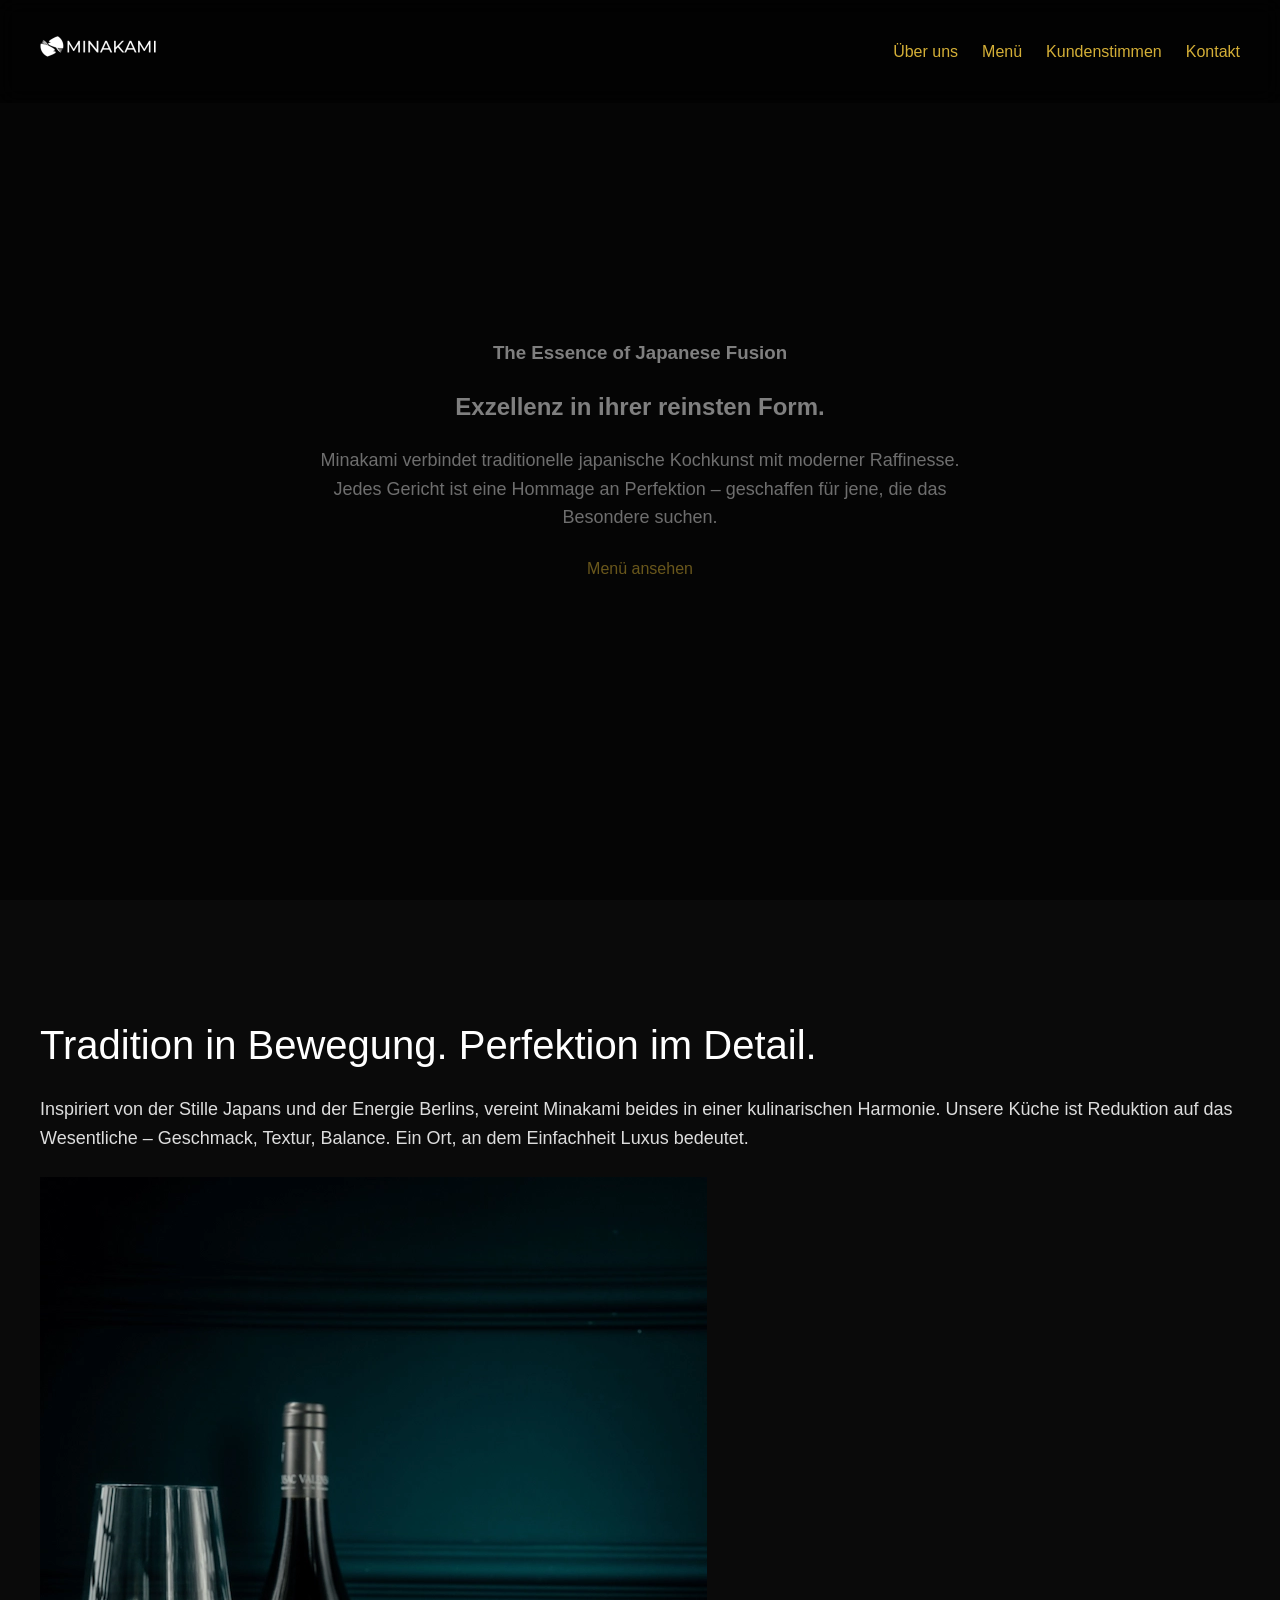
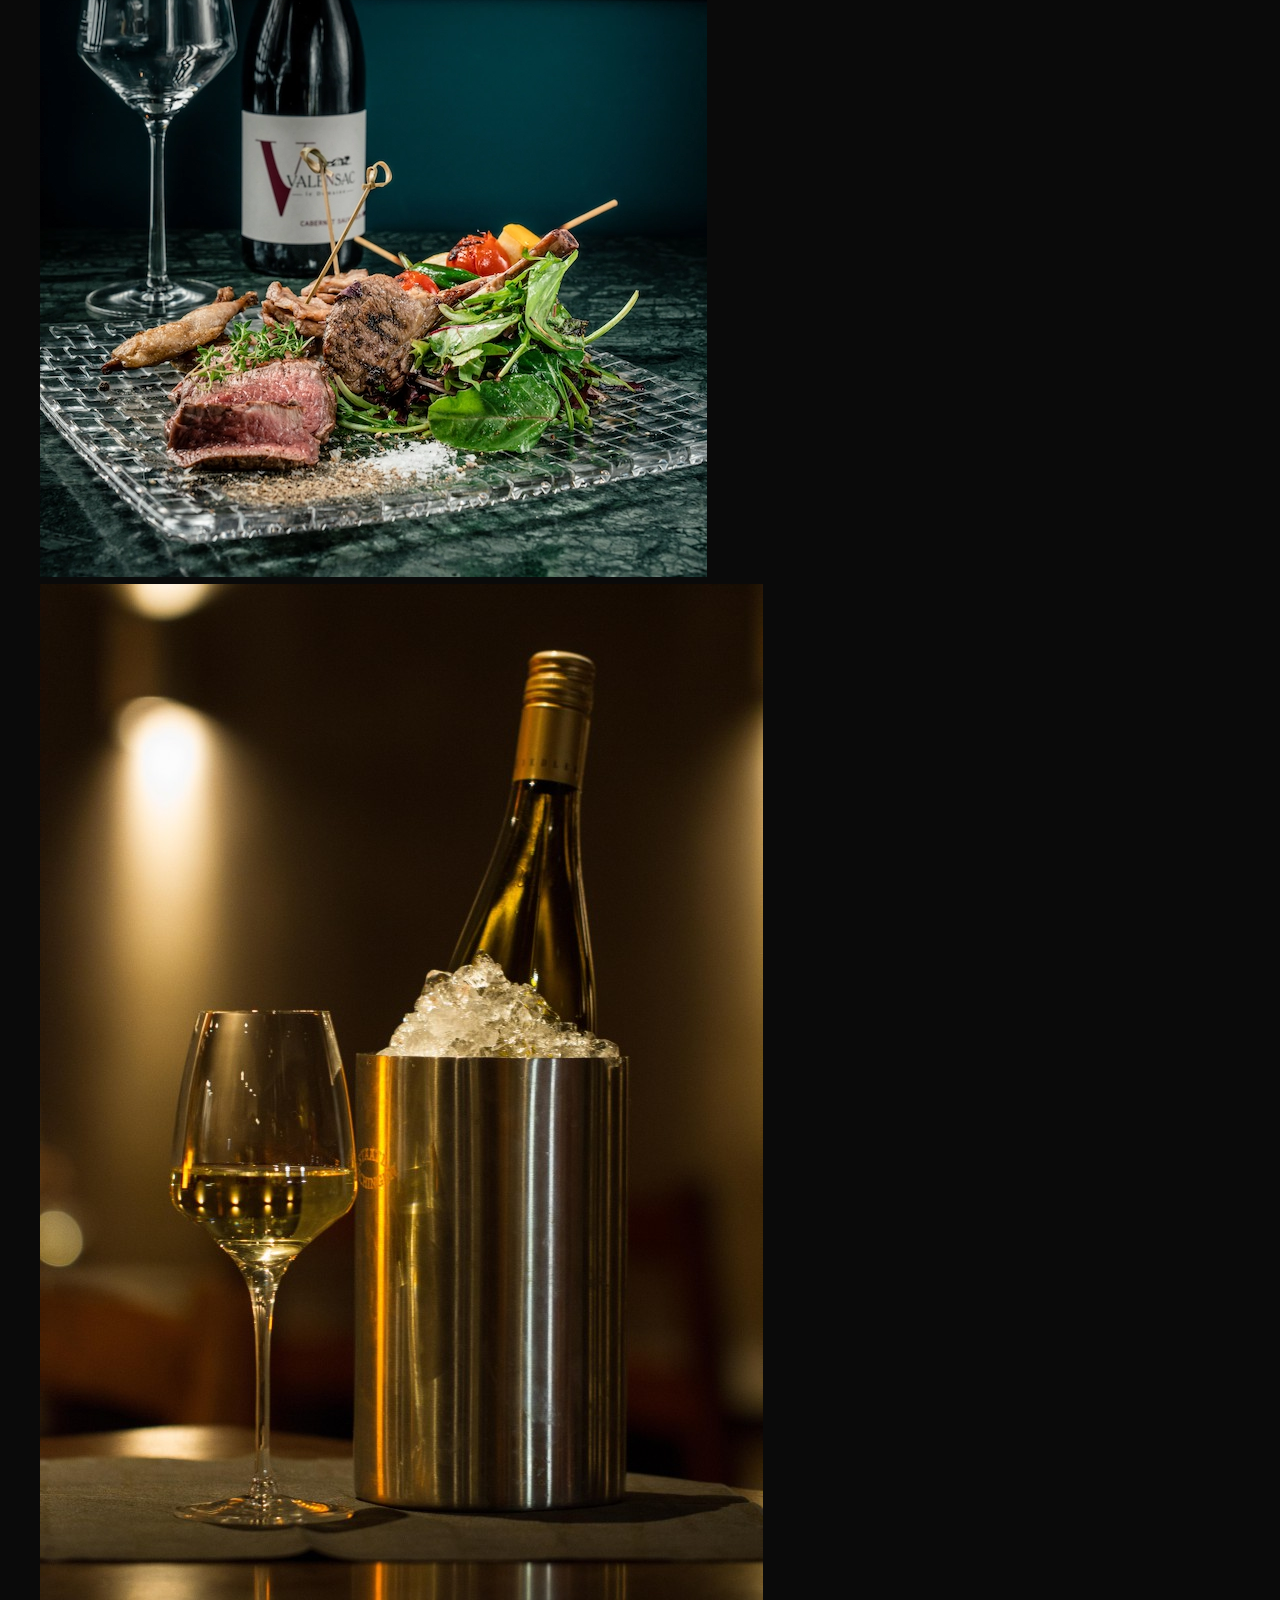
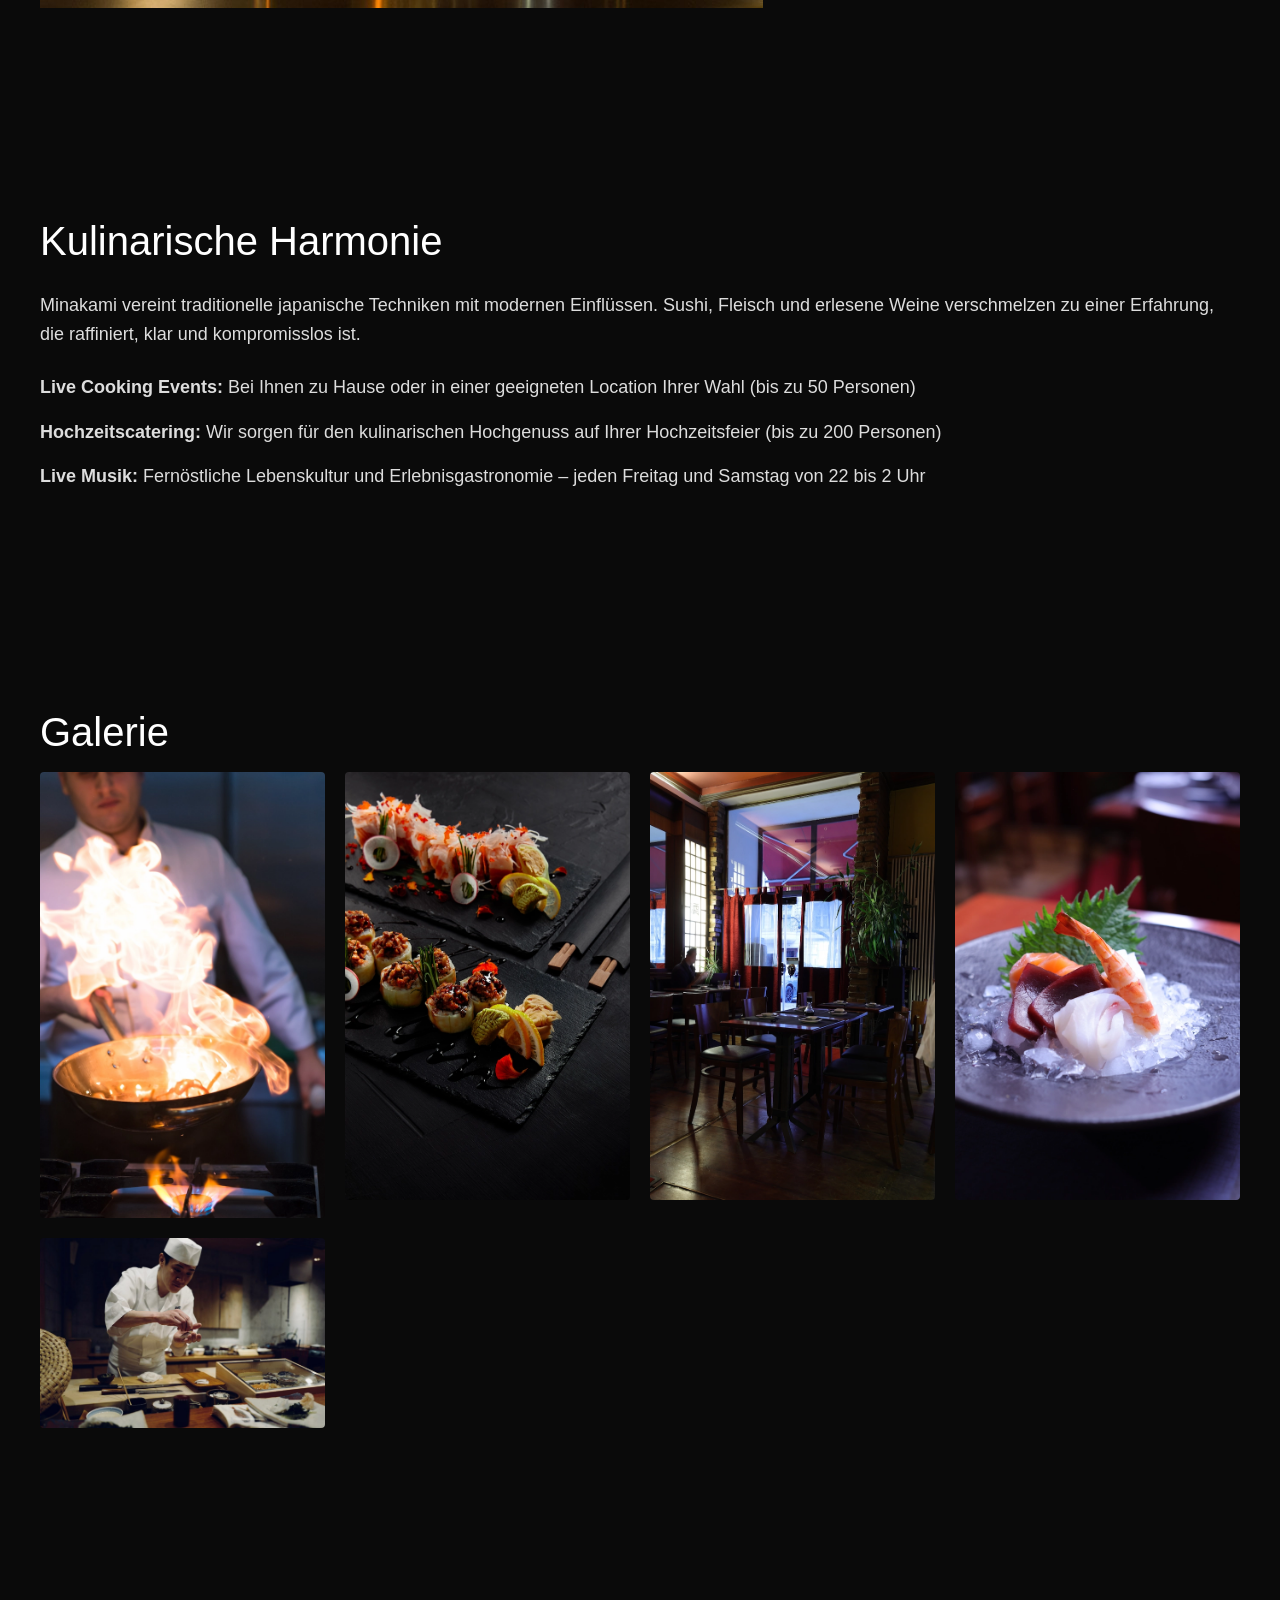
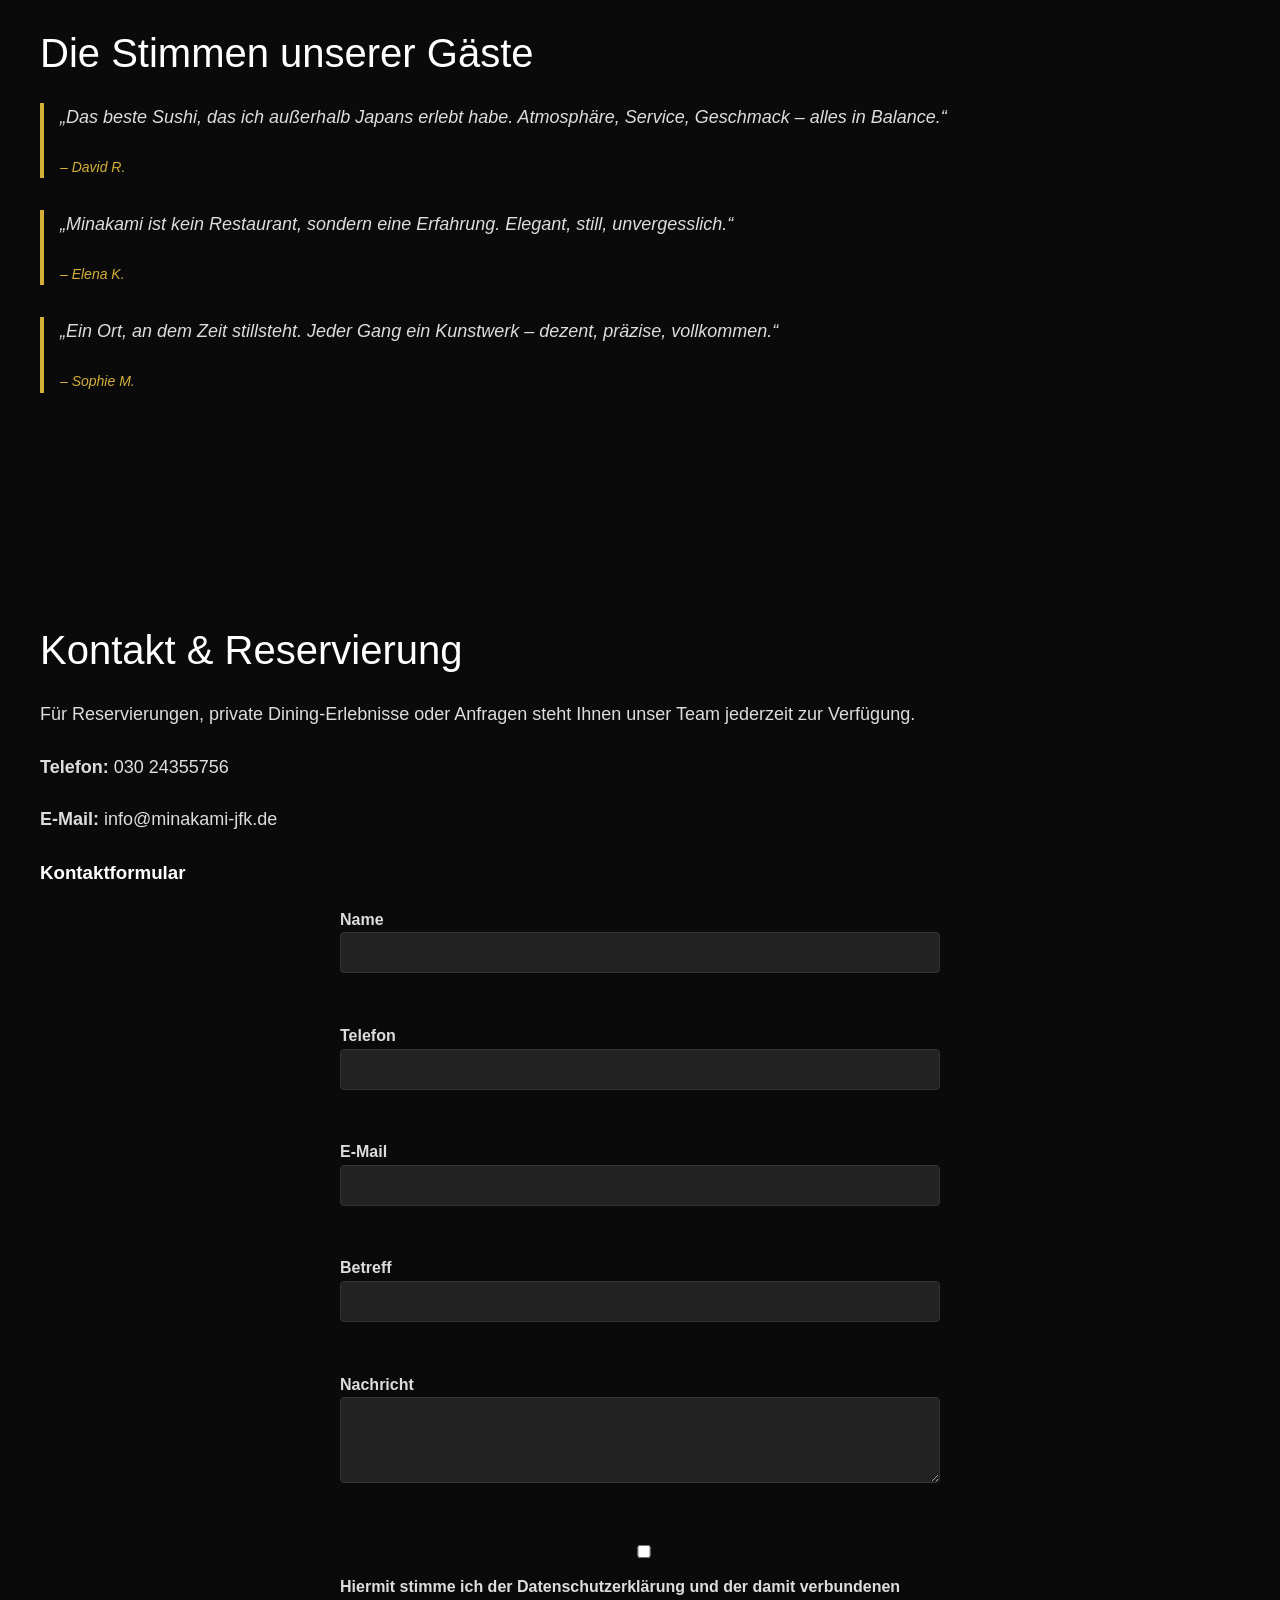
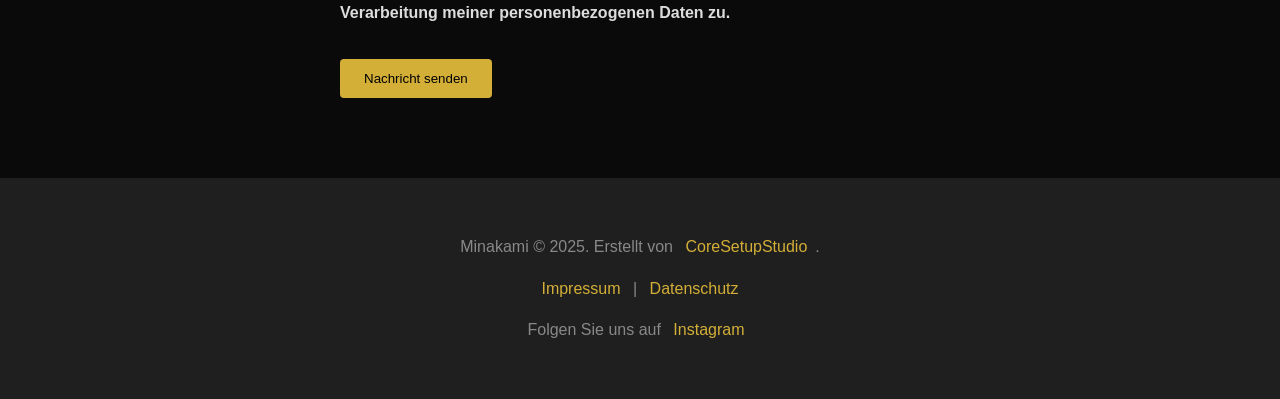
==== commit 18e0c9b7: "Update index.html" ====
--- a/index.html
+++ b/index.html
@@ -88,8 +88,6 @@
     <section id="gallery">
         <h2>Galerie</h2>
         <div class="gallery">
-            <img src="assets/images/n5gWB1hw.webp" alt="Sushi 1">
-            <img src="assets/images/IMG_9687-als-Smartobjekt-1-723x1024-1.jpeg" alt="Sushi 2">
             <img src="assets/images/chef-doing-flambe-on-food-2025-01-15-15-13-53-utc.webp" alt="Flambieren">
             <img src="assets/images/delicious-roll-in-mamenori-with-shrimp-salmon-and-2024-11-19-06-45-35-utc.webp" alt="Sushi Roll">
             <img src="assets/images/R5__5560.webp" alt="Sushi 3">
--- a/assets/css/theme.css
+++ b/assets/css/theme.css
@@ -12,7 +12,8 @@
 body {
   /* Override any earlier styles to ensure dark background */
   background: #0a0a0a !important;
-  color: #ffffff;
+  /* Use light gray for base text color so it's readable on dark background */
+  color: #dddddd;
   font-family: 'Poppins', sans-serif;
   line-height: 1.6;
 }
@@ -218,6 +219,7 @@
 section p {
   font-size: 1.125rem;
   margin-bottom: 1.5rem;
+  color: #dddddd;
 }
 
 #services ul {
@@ -236,6 +238,7 @@
   font-size: 1.125rem;
   border-left: 4px solid #d4af37;
   padding-left: 1rem;
+  color: #dddddd;
 }
 
 blockquote cite {
@@ -255,6 +258,7 @@
   display: block;
   margin-bottom: 0.5rem;
   font-weight: 600;
+  color: #dddddd;
 }
 
 form input,
@@ -305,3 +309,33 @@
 footer a:hover {
   color: #ffffff;
 }
+
+/* Headings color for better contrast */
+h1,
+h2,
+h3,
+h4,
+h5,
+h6 {
+  color: #ffffff;
+}
+
+/* Gallery section */
+#gallery {
+  padding: 80px 40px;
+  background: #0a0a0a;
+}
+
+.gallery {
+  display: grid;
+  grid-template-columns: repeat(auto-fit, minmax(250px, 1fr));
+  gap: 20px;
+  width: 100%;
+}
+
+.gallery img {
+  width: 100%;
+  height: auto;
+  border-radius: 4px;
+  display: block;
+}
